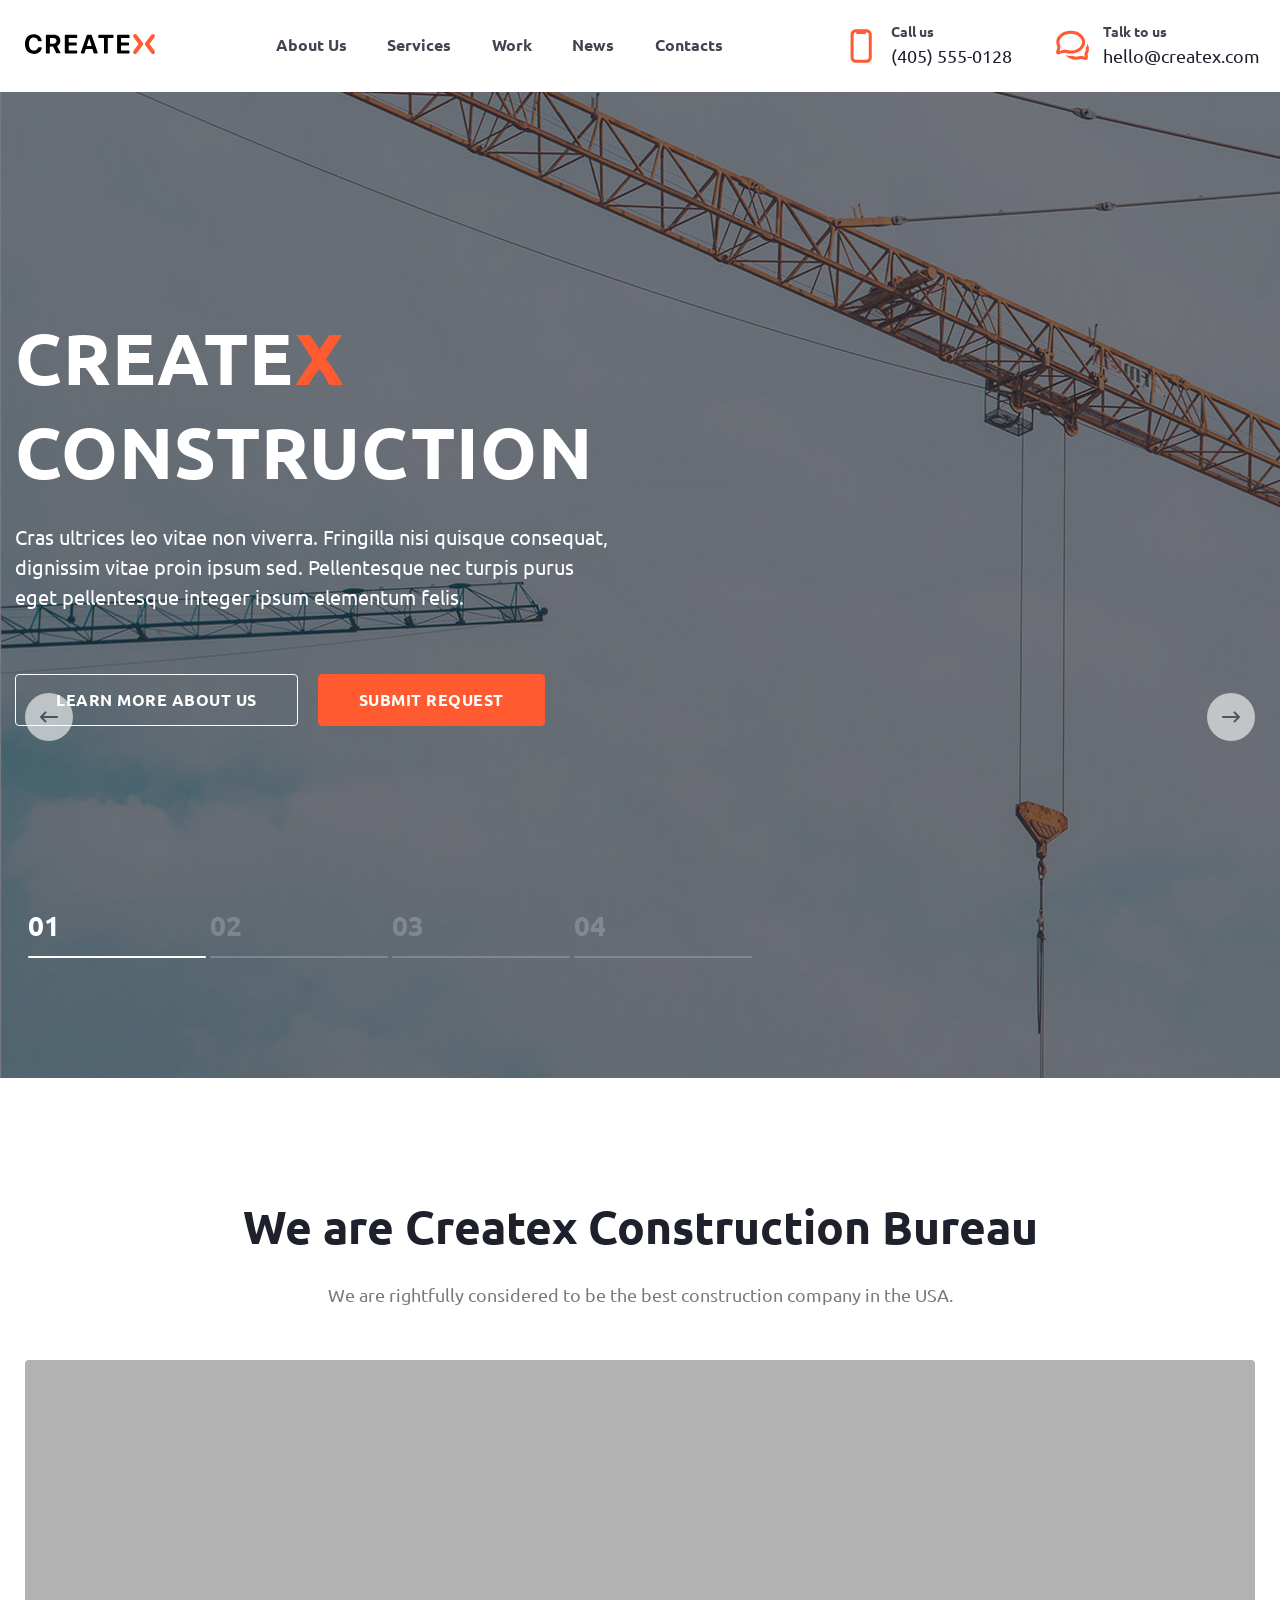
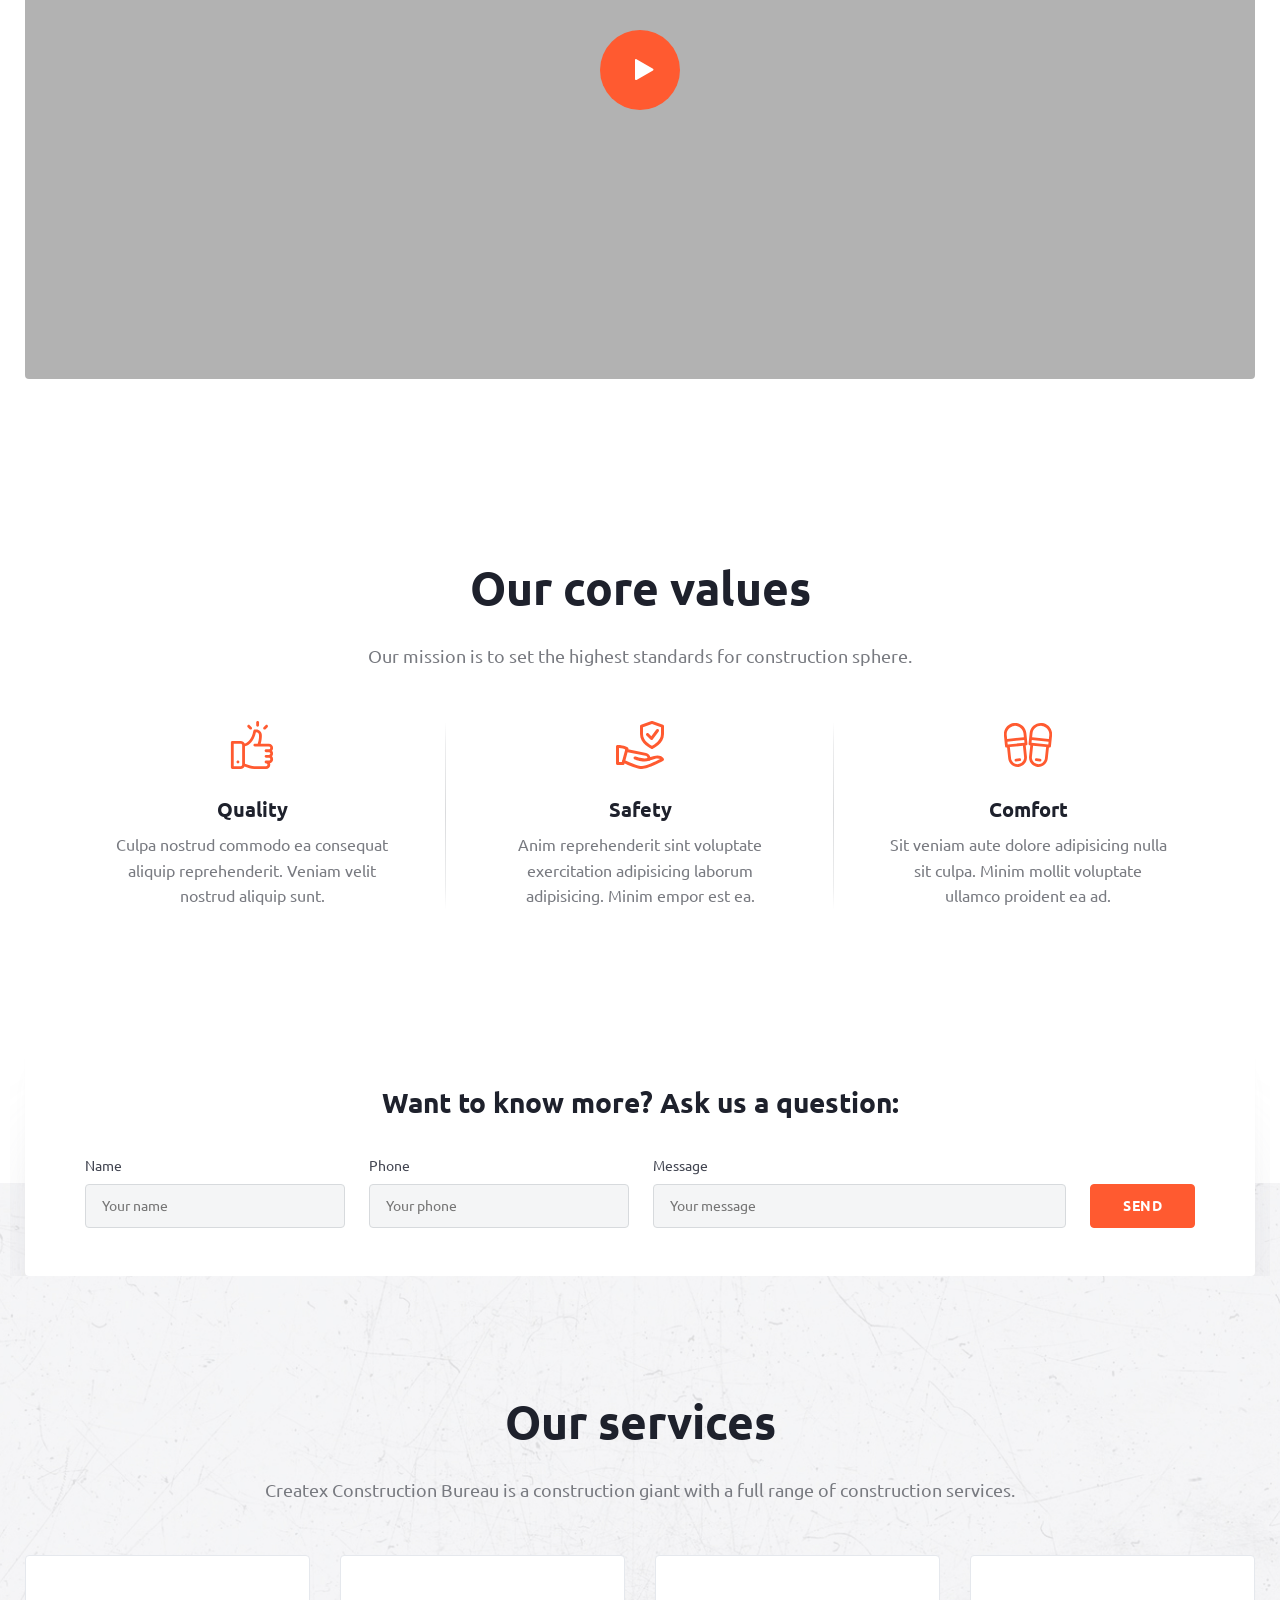
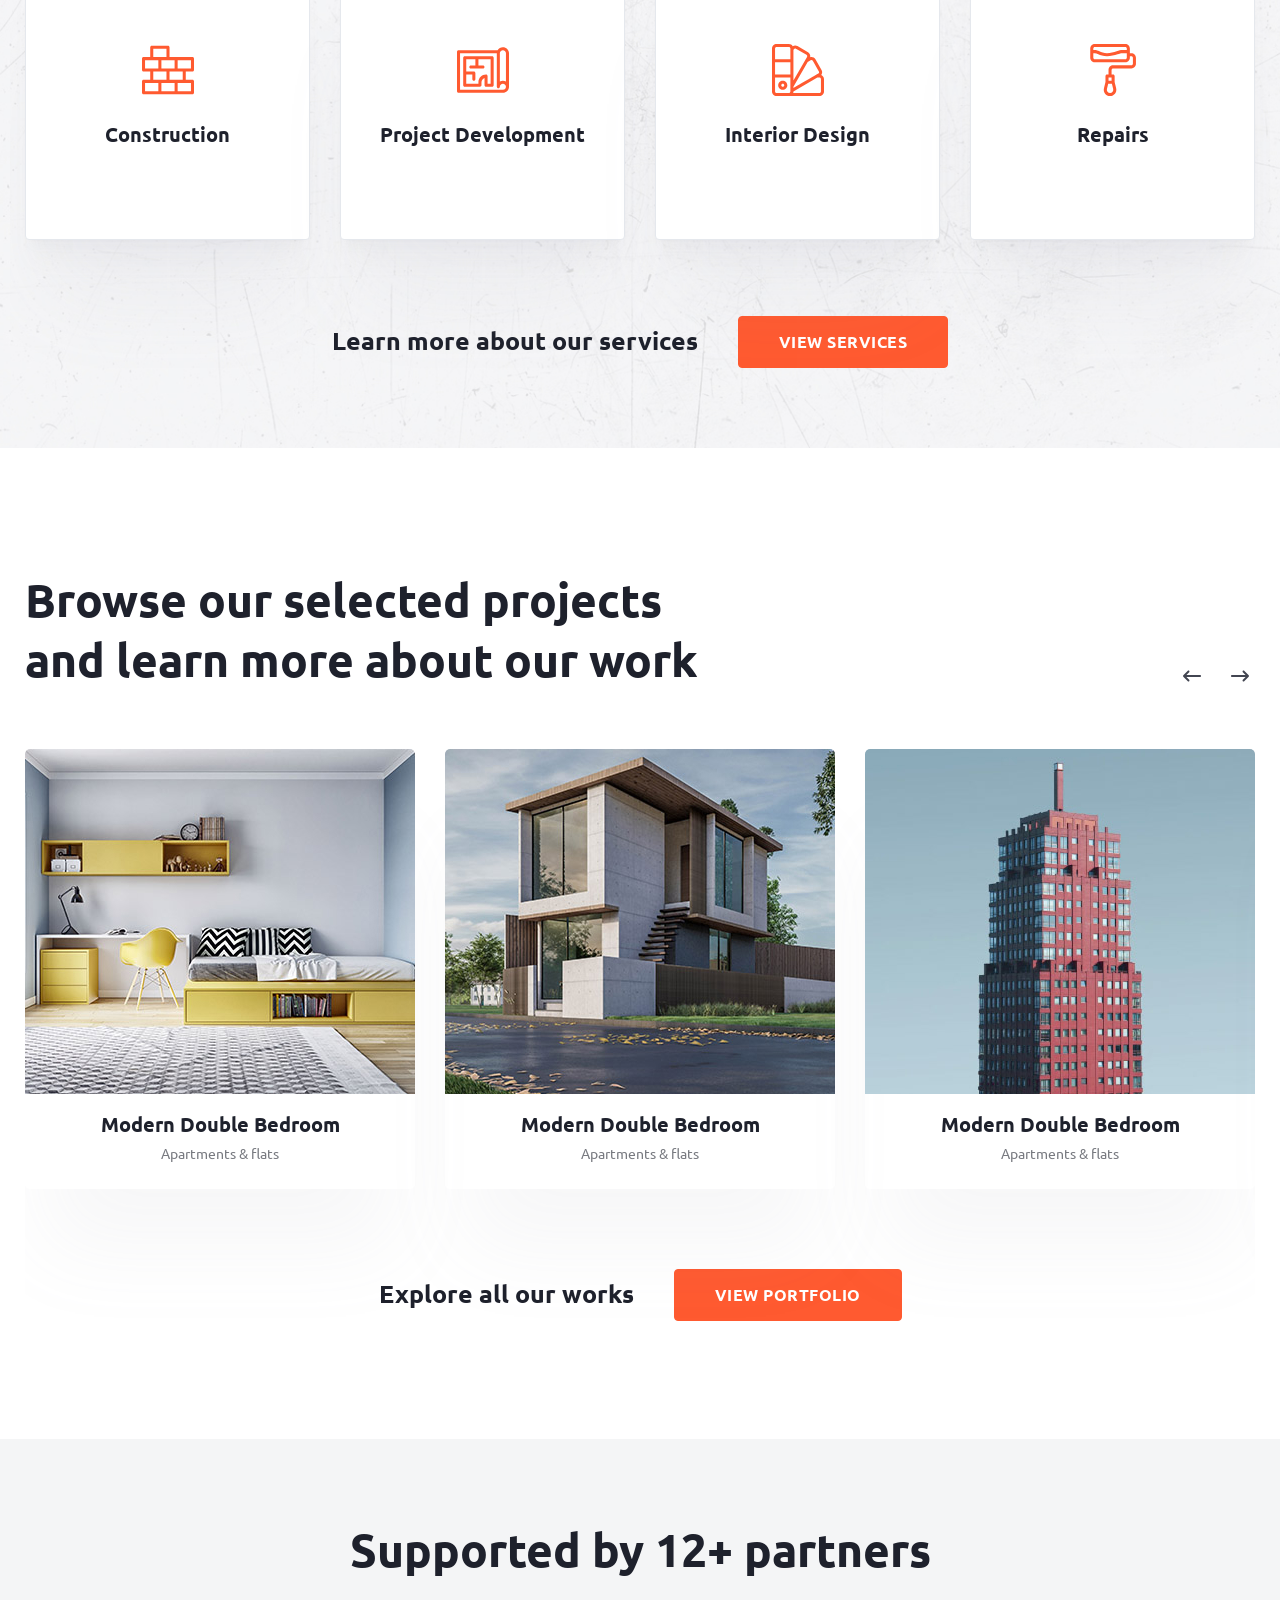
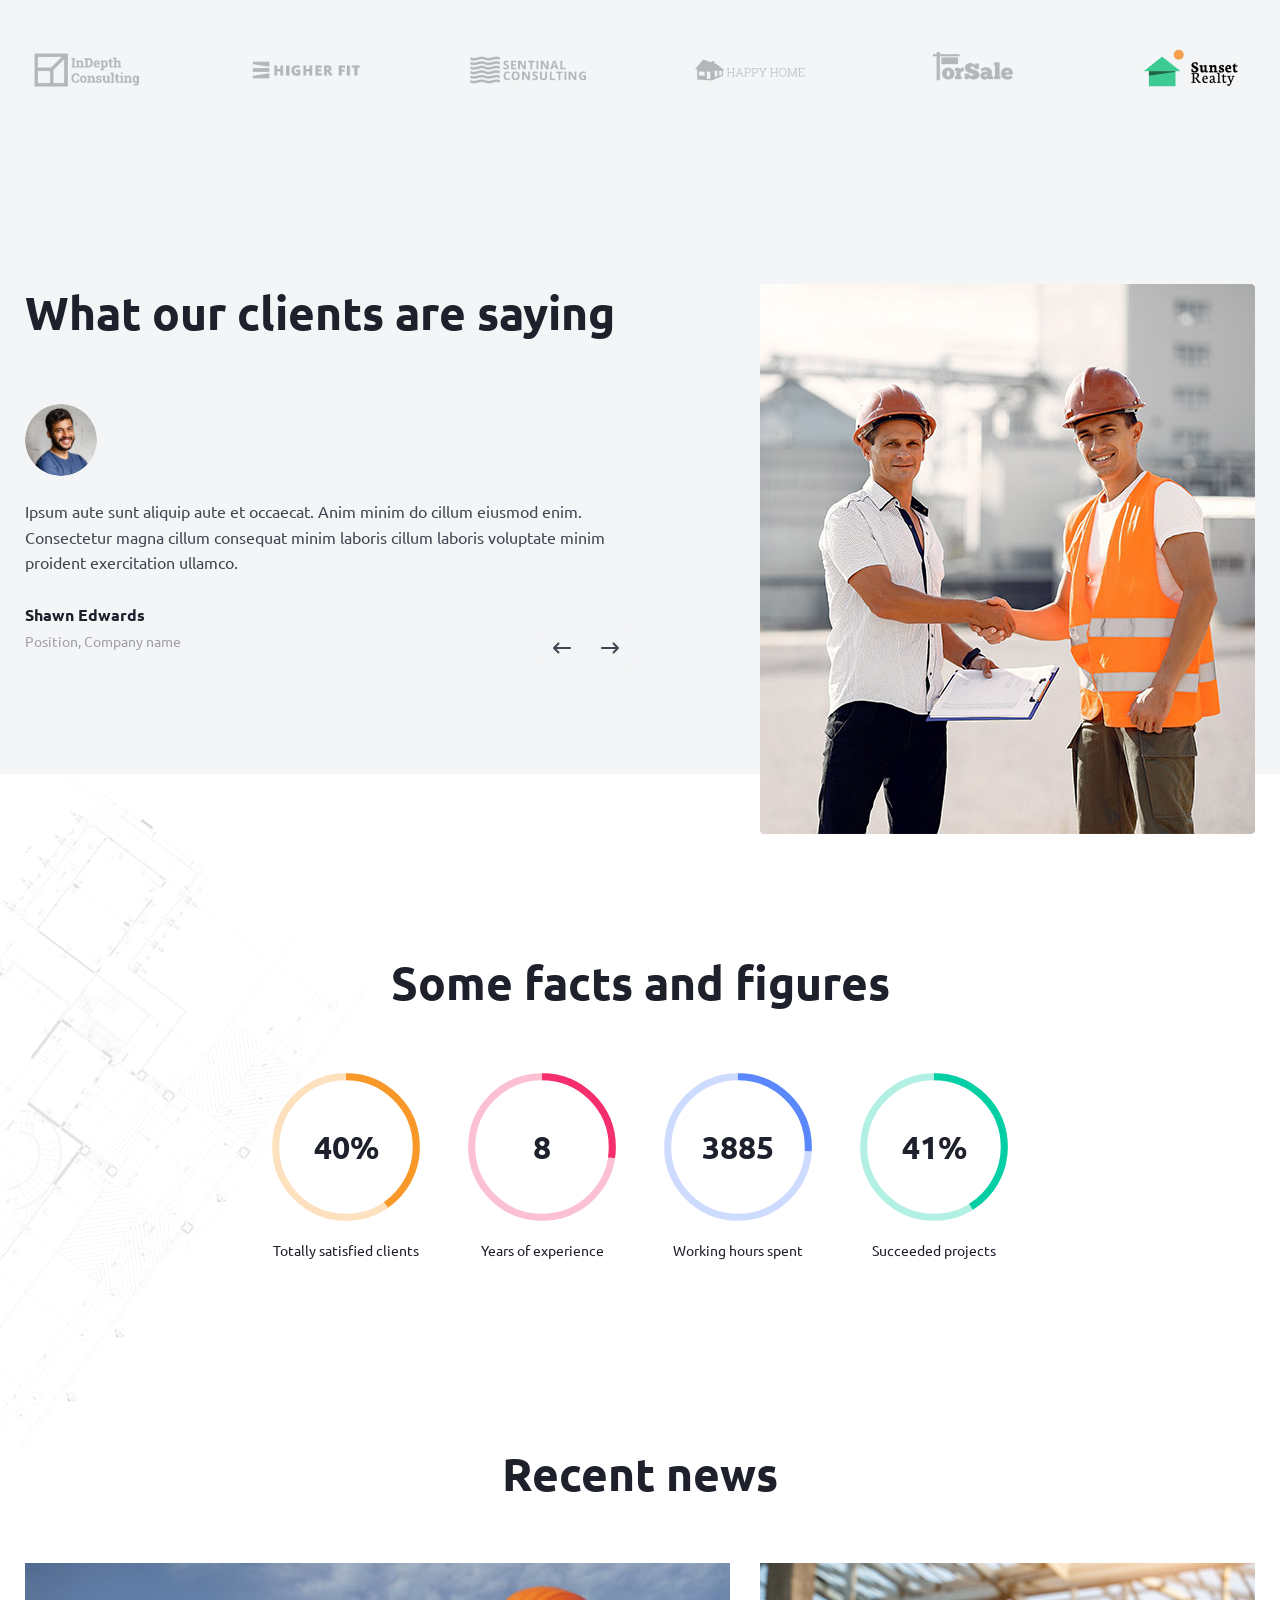
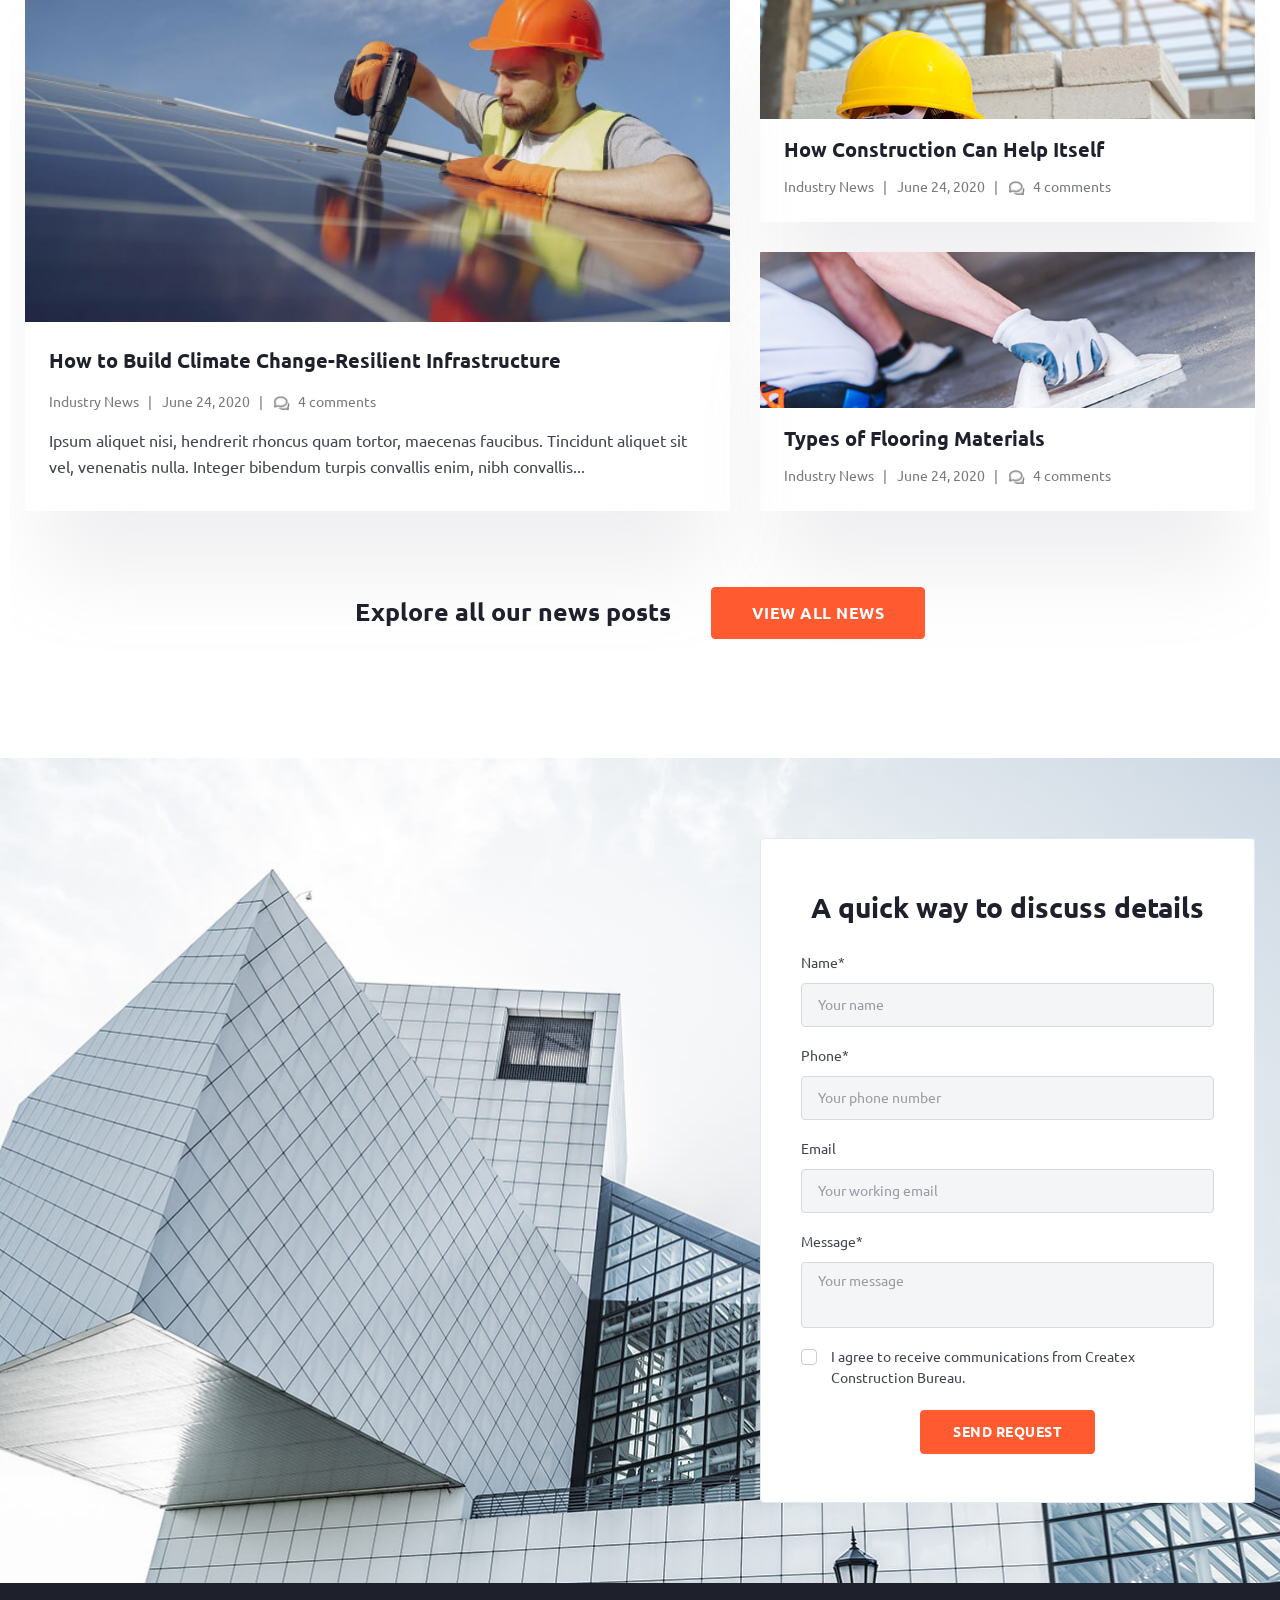
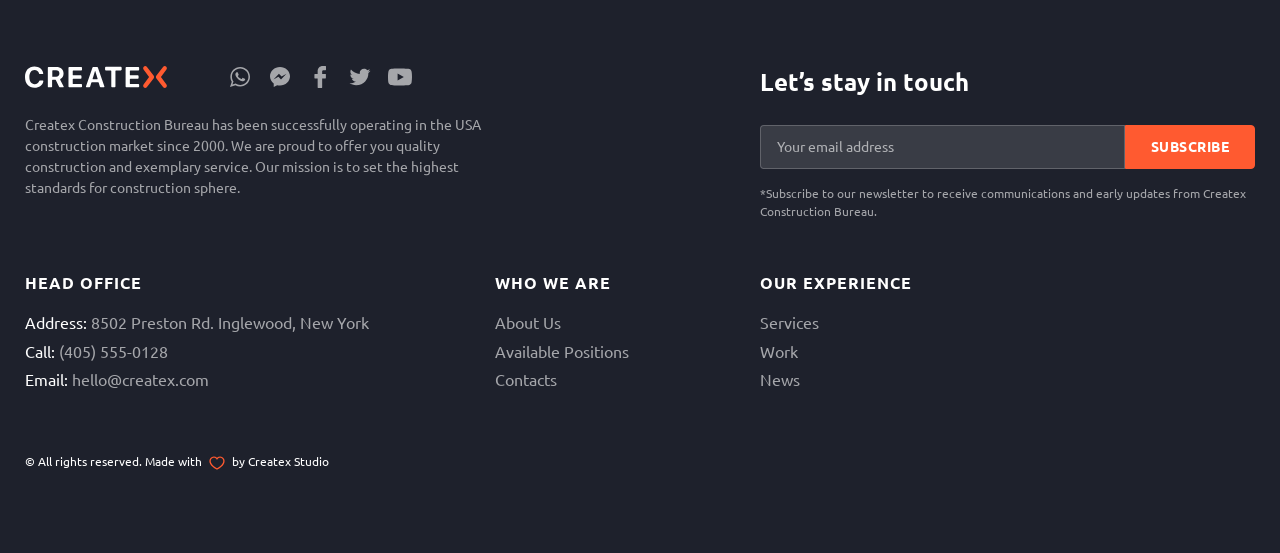
==== index.html @ 85640583 "change index" ====
<!doctype html>
<html lang="en">
  <head>
    <meta charset="UTF-8" />
    <meta name="viewport" content="width=device-width, initial-scale=1.0" />
    <title>Createx</title>
    <link rel="stylesheet" href="./assets/css/reset.css" />
    <link rel="stylesheet" href="./assets/css/swiper-bundle.min.css" />
    <link rel="stylesheet" href="./assets/css/header-footer.css" />
    <link rel="stylesheet" href="./assets/css/main.css" />
    <link rel="stylesheet" href="./assets/css/accordion.css" />
    <link rel="stylesheet" href="./assets/css/graph-modal.css" />
  </head>
  <body>
    <style>
      .mission__item:not(:last-child)::after {
        background-image: url("./assets/image/divider.svg");
      }
      .mission__item:not(:last-child)::after {
        background-image: url("./assets/image/divider.svg");
      }
      .services-section {
        background-image: url("./assets/image/services-bg.jpg");
      }
      .services-item--constract::before {
        background-image: url("./assets/image/service/image.jpg");
      }
      .services-item--project-development::before {
        background-image: url("./assets/image/service/image.jpg");
      }
      .article-meta__item:last-child::before {
        background-image: url("./Chat.png");
      }
      .attach::before {
        background-image: url("./assets/image/Attach.svg");
      }
      .mission__item:not(:last-child)::after {
        background-image: url("./assets/image/divider.svg");
      }
      .courtney-alexander__about--title-braces::before {
        background-image: url("./assets/image/about-us/braces.svg");
      }
      .news-article-meta__item:last-child::before {
        background-image: url("./assets/image/recent/Chat.png");
      }
      .positions-item__city::before {
        background-image: url("./assets/image/Available-positions/Pin.svg");
      }
      .positions-item__time::before {
        background-image: url("./assets/image/Available-positions/Clock.svg");
      }
      .news-sp-article-meta__item:last-child::before {
        background-image: url("./assets/image/recent/Chat.png");
      }
      .news-sp-article-meta__item:nth-child(2)::before {
        background-image: url("./assets/image/news-page/Clock.svg");
      }
      .article__text::before {
        background-image: url("./assets/image/about-us/braces.svg");
      }
      .content-list__item::before {
        background-image: url("./assets/image/our-work-modern-cottage/check.svg");
      }
      .article__text::before {
        background-image: url("./assets/image/about-us/braces.svg");
      }
      .decisions-list__item::before {
        background-image: url("./assets/image/our-work-modern-cottage/check.svg");
      }
      .how-we-do__item:not(:last-child)::after {
        background-image: url("./assets/image/interior-design/line.svg");
      }
      .table_check {
        background-image: url("./assets/image/interior-design/Mark.svg");
      }
      @media (max-width: 1260px) {
        .how-we-do__item:not(:last-child)::after {
          background-image: url("./assets/image/interior-design/line.svg");
        }
      }
    </style>
    <!-- header -->
    <header id="top" class="header header__main header_other">
      <div class="container header_container">
        <a href="index.html" class="logo header-logo">
          <svg width="130" height="22">
            <use xlink:href="./assets/image/sprite.svg#logo"></use>
          </svg>
        </a>
        <nav class="nav">
          <ul class="nav__list">
            <li class="nav__item">
              <a href="about-us.html" class="nav__link">About Us</a>
            </li>
            <li class="nav__item">
              <a href="services.html" class="nav__link">Services</a>
            </li>
            <li class="nav__item">
              <a href="our-work.html" class="nav__link">Work</a>
            </li>
            <li class="nav__item">
              <a href="news.html" class="nav__link">News</a>
            </li>
            <li class="nav__item">
              <a href="contacts.html" class="nav__link">Contacts</a>
            </li>
          </ul>
        </nav>
        <div class="header-contacts">
          <a
            href="tel:4055550128"
            class="header-contacts__link contacts-link contacts-link__call"
          >
            <svg class="header-icon-iphone header-icon--contacts">
              <use xlink:href="./assets/image/sprite.svg#ic-iPhone"></use>
            </svg>
            <div class="header-icon--text">
              <span class="contacts-link__caption">Call us</span>
              <span class="contacts-link__value">(405) 555-0128</span>
            </div>
          </a>
          <a
            href="mailto:hello@createx.com"
            class="header-contacts__link contacts-link contacts-link__mail"
          >
            <svg class="header-icon-mail header-icon--contacts">
              <use xlink:href="./assets/image/sprite.svg#ic-chat"></use>
            </svg>
            <div class="header-icon--text">
              <span class="contacts-link__caption">Talk to us</span>
              <span class="contacts-link__value">hello@createx.com</span>
            </div>
          </a>
        </div>
        <div class="header-contacts--noText">
          <a
            href="tel:4055550128"
            class="header-contacts__link contacts-link contacts-link__call"
          >
            <svg class="header-icon-iphone header-icon--contacts">
              <use xlink:href="./assets/image/sprite.svg#ic-iPhone"></use>
            </svg>
          </a>
          <a
            href="mailto:hello@createx.com"
            class="header-contacts__link contacts-link contacts-link__mail"
          >
            <svg class="header-icon-mail header-icon--contacts">
              <use xlink:href="./assets/image/sprite.svg#ic-chat"></use>
            </svg>
          </a>
        </div>
        <nav class="nav-burger">
          <ul class="nav__list-burger">
            <li class="nav__item-burger">
              <a href="about-us.html" class="nav__link-burger">About Us</a>
            </li>
            <li class="nav__item-burger">
              <a href="services.html" class="nav__link-burger">Services</a>
            </li>
            <li class="nav__item-burger">
              <a href="our-work.html" class="nav__link-burger">Work</a>
            </li>
            <li class="nav__item-burger">
              <a href="news.html" class="nav__link-burger">News</a>
            </li>
            <li class="nav__item-burger">
              <a href="contacts.html" class="nav__link-burger">Contacts</a>
            </li>
          </ul>
        </nav>
        <div class="burger-menu">
          <span></span>
        </div>
      </div>
    </header>
    <!-- hero page -->
    <section class="hero">
      <h1 class="visually-hidden">CREATEX CONSTRUCTION BUREAU</h1>
      <div class="hero-slider">
        <div class="swiper-wrapper">
          <div
            class="swiper-slide"
            style="background-image: url(./assets/image/hero/bg-image.jpg)"
          >
            <div class="container hero__container">
              <div class="hero__content">
                <h1 class="main-title main-title--home">
                  CREATE<span>X</span> CONSTRUCTION
                </h1>
                <p class="main-descr main-descr--home">
                  Cras ultrices leo vitae non viverra. Fringilla nisi quisque
                  consequat, dignissim vitae proin ipsum sed. Pellentesque nec
                  turpis purus eget pellentesque integer ipsum elementum felis.
                </p>
                <div class="hero__btns">
                  <a href="about-us.html"
                    ><button class="button-stroke-large-white">
                      Learn more about us
                    </button></a
                  >
                  <a href="#contacts-form"
                    ><button class="button-fill-large">
                      SUBMIT REQUEST
                    </button></a
                  >
                </div>
              </div>
            </div>
          </div>
          <div
            class="swiper-slide"
            style="background-image: url(./assets/image/hero/bg-image.jpg)"
          >
            <div class="container hero__container">
              <div class="hero__content">
                <h1 class="main-title main-title--home">
                  CREATE<span>X</span> CONSTRUCTION
                </h1>
                <p class="main-descr main-descr--home">
                  Cras ultrices leo vitae non viverra. Fringilla nisi quisque
                  consequat, dignissim vitae proin ipsum sed. Pellentesque nec
                  turpis purus eget pellentesque integer ipsum elementum felis.
                </p>
                <div class="hero__btns">
                  <a href="about-us.html"
                    ><button class="button-stroke-large-white">
                      Learn more about us
                    </button></a
                  >
                  <a href="#contacts-form"
                    ><button class="button-fill-large">
                      SUBMIT REQUEST
                    </button></a
                  >
                </div>
              </div>
            </div>
          </div>
          <div
            class="swiper-slide"
            style="background-image: url(./assets/image/hero/bg-image.jpg)"
          >
            <div class="container hero__container">
              <div class="hero__content">
                <h1 class="main-title main-title--home">
                  CREATE<span>X</span> CONSTRUCTION
                </h1>
                <p class="main-descr main-descr--home">
                  Cras ultrices leo vitae non viverra. Fringilla nisi quisque
                  consequat, dignissim vitae proin ipsum sed. Pellentesque nec
                  turpis purus eget pellentesque integer ipsum elementum felis.
                </p>
                <div class="hero__btns">
                  <a href="about-us.html"
                    ><button class="button-stroke-large-white">
                      Learn more about us
                    </button></a
                  >
                  <a href="#contacts-form"
                    ><button class="button-fill-large">
                      SUBMIT REQUEST
                    </button></a
                  >
                </div>
              </div>
            </div>
          </div>
          <div
            class="swiper-slide"
            style="background-image: url(./assets/image/hero/bg-image.jpg)"
          >
            <div class="container hero__container">
              <div class="hero__content">
                <h1 class="main-title main-title--home">
                  CREATE<span>X</span> CONSTRUCTION
                </h1>
                <p class="main-descr main-descr--home">
                  Cras ultrices leo vitae non viverra. Fringilla nisi quisque
                  consequat, dignissim vitae proin ipsum sed. Pellentesque nec
                  turpis purus eget pellentesque integer ipsum elementum felis.
                </p>
                <div class="hero__btns">
                  <a href="about-us.html"
                    ><button class="button-stroke-large-white">
                      Learn more about us
                    </button></a
                  >
                  <a href="#contacts-form"
                    ><button class="button-fill-large">
                      SUBMIT REQUEST
                    </button></a
                  >
                </div>
              </div>
            </div>
          </div>
        </div>
        <button class="hero-slide-btn__prev hero-slide__button">
          <svg width="24" height="24">
            <use xlink:href="./assets/image/sprite.svg#arrow-left"></use>
          </svg>
        </button>
        <button class="hero-slide-btn__next hero-slide__button">
          <svg width="24" height="24">
            <use xlink:href="./assets/image/sprite.svg#arrow-right"></use>
          </svg>
        </button>
        <div class="swiper-pagination hero-pagination"></div>
      </div>
    </section>
    <!-- about-section -->
    <section class="about-section">
      <div class="container">
        <h2 class="title title--center">We are Createx Construction Bureau</h2>
        <p class="descr">
          We&nbsp;are rightfully considered to&nbsp;be&nbsp;the best
          construction company in&nbsp;the USA.
        </p>
        <div class="video-block">
          <button class="btn video-block__play" aria-label="Play video">
            <svg>
              <use xlink:href="./assets/image/sprite.svg#play_btn"></use>
            </svg>
          </button>
          <video
            class="video-block__content"
            src="./assets/image/film.mp4"
            muted
            loop
            preload="metadata"
          ></video>
        </div>
      </div>
    </section>
    <!-- Our core values -->
    <section class="mission">
      <div class="container">
        <h2 class="title title--center">Our core values</h2>
        <p class="descr">
          Our mission is&nbsp;to&nbsp;set the highest standards for construction
          sphere.
        </p>
        <ul class="list-reset mission__list">
          <li
            class="mission__item"
            style="background-image: url(./assets/image/ic-like.svg)"
          >
            <h3 class="mission__subtitle mission__item--quality">Quality</h3>
            <p class="mission__descr">
              Culpa nostrud commodo ea&nbsp;consequat aliquip reprehenderit.
              Veniam velit nostrud aliquip sunt.
            </p>
          </li>
          <li
            class="mission__item"
            style="background-image: url(./assets/image/ic-hand.svg)"
          >
            <h3 class="mission__subtitle mission__item--safety">Safety</h3>
            <p class="mission__descr">
              Anim reprehenderit sint voluptate exercitation adipisicing laborum
              adipisicing. Minim empor est&nbsp;ea.
            </p>
          </li>
          <li
            class="mission__item"
            style="background-image: url(./assets/image/ic-slippers.svg)"
          >
            <h3 class="mission__subtitle mission__item--comfort">Comfort</h3>
            <p class="mission__descr">
              Sit veniam aute dolore adipisicing nulla sit culpa. Minim mollit
              voluptate ullamco proident ea&nbsp;ad.
            </p>
          </li>
        </ul>
        <form action="#" class="know-form">
          <h2 class="know-form__title">
            Want to&nbsp;know more? Ask&nbsp;us a&nbsp;question:
          </h2>
          <div class="know-form__content">
            <label class="know-form__field form-field">
              <span class="form-field__caption">Name</span>
              <input
                class="form-field__input"
                type="text"
                placeholder="Your name"
              />
            </label>
            <label class="know-form__field form-field">
              <span class="form-field__caption">Phone</span>
              <input
                class="form-field__input"
                type="tel"
                placeholder="Your phone"
              />
            </label>
            <label class="know-form__field form-field form-field__big">
              <span class="form-field__caption">Message</span>
              <input
                class="form-field__input"
                type="text"
                placeholder="Your message"
              />
            </label>
            <button class="button-fill-regular" type="submit">Send</button>
          </div>
        </form>
      </div>
    </section>
    <!-- section-offset -->
    <section class="services-section">
      <div class="container">
        <h2 class="title title--center">Our services</h2>
        <p class="descr">
          Createx Construction Bureau is&nbsp;a&nbsp;construction giant with
          a&nbsp;full range of&nbsp;construction services.
        </p>
        <ul class="services-list list-reset services-section__list">
          <li class="services-list__item">
            <a
              href="services.html"
              class="services-item services-item--constract"
            >
              <div class="services-item__content">
                <svg class="services-item__icon" aria-hidden="true">
                  <use
                    xlink:href="./assets/image/sprite.svg#ic-construction"
                  ></use>
                </svg>
                <h3 class="services-item__title">Construction</h3>
              </div>
            </a>
          </li>
          <li class="services-list__item">
            <a
              href="services.html"
              class="services-item services-item--project-development"
            >
              <div class="services-item__content">
                <svg class="services-item__icon" aria-hidden="true">
                  <use xlink:href="./assets/image/sprite.svg#ic-plan"></use>
                </svg>
                <h3 class="services-item__title">Project Development</h3>
              </div>
            </a>
          </li>
          <li class="services-list__item">
            <a
              href="services.html"
              class="services-item services-item--project-development"
            >
              <div class="services-item__content">
                <svg class="services-item__icon" aria-hidden="true">
                  <use xlink:href="./assets/image/sprite.svg#ic-pantone"></use>
                </svg>
                <h3 class="services-item__title">Interior Design</h3>
              </div>
            </a>
          </li>
          <li class="services-list__item">
            <a
              href="services.html"
              class="services-item services-item--project-development"
            >
              <div class="services-item__content">
                <svg class="services-item__icon" aria-hidden="true">
                  <use xlink:href="./assets/image/sprite.svg#ic-painting"></use>
                </svg>
                <h3 class="services-item__title">Repairs</h3>
              </div>
            </a>
          </li>
        </ul>
        <div class="lern__more lern__more-service">
          <h4 class="lern-more__subtitle">Learn more about our services</h4>
          <a href="#"
            ><button class="button-fill-large">View services</button></a
          >
        </div>
      </div>
    </section>
    <!-- portfolio-section -->
    <section class="main-page__portfolio-section">
      <div class="container">
        <div class="portfolio-container">
          <div class="portfolio-section__top">
            <h2 class="title portfolio-section__title">
              Browse our selected projects and learn more about our work
            </h2>
            <div class="slider-nav portfolio-section__slider-nav">
              <button class="slider-nav_btn portfolio-section__prev slider-btn">
                <svg width="24" height="24">
                  <use xlink:href="./assets/image/sprite.svg#arrow-left"></use>
                </svg>
              </button>
              <button class="slider-nav_btn portfolio-section__next slider-btn">
                <svg width="24" height="24">
                  <use xlink:href="./assets/image/sprite.svg#arrow-right"></use>
                </svg>
              </button>
            </div>
          </div>
          <!-- Slider main container -->
          <div
            id="swiper_id"
            class="swiper portfolio-section__items swoper-no-wsiping"
          >
            <!-- Additional required wrapper -->
            <div class="swiper-wrapper">
              <!-- Slides -->
              <div class="swiper-slide">
                <a class="portfolio-list__item">
                  <div class="portfolio-list__img">
                    <img
                      src="./assets/image/portfolio-projects-images/image-1.jpg"
                      alt=""
                    />
                  </div>
                  <div class="portfolio-list__content">
                    <div class="portfolio-list-content__title">
                      Modern Double Bedroom
                    </div>
                    <div class="portfolio-list-content__descr">
                      Apartments & flats
                    </div>
                  </div>
                  <button
                    class="portfolio-list__button"
                    onclick="
                      document.location = 'our-work__modern_cottage.html'
                    "
                  >
                    View Project
                  </button>
                </a>
              </div>
              <div class="swiper-slide">
                <a class="portfolio-list__item">
                  <div class="portfolio-list__img">
                    <img
                      src="./assets/image/portfolio-projects-images/image-2.jpg"
                      alt=""
                    />
                  </div>
                  <div class="portfolio-list__content">
                    <div class="portfolio-list-content__title">
                      Modern Double Bedroom
                    </div>
                    <div class="portfolio-list-content__descr">
                      Apartments & flats
                    </div>
                  </div>
                  <button
                    class="portfolio-list__button"
                    onclick="
                      document.location = 'our-work__modern_cottage.html'
                    "
                  >
                    View Project
                  </button>
                </a>
              </div>
              <div class="swiper-slide">
                <a class="portfolio-list__item">
                  <div class="portfolio-list__img">
                    <img
                      src="./assets/image/portfolio-projects-images/image-3.jpg"
                      alt=""
                    />
                  </div>
                  <div class="portfolio-list__content">
                    <div class="portfolio-list-content__title">
                      Modern Double Bedroom
                    </div>
                    <div class="portfolio-list-content__descr">
                      Apartments & flats
                    </div>
                  </div>
                  <button
                    class="portfolio-list__button"
                    onclick="
                      document.location = 'our-work__modern_cottage.html'
                    "
                  >
                    View Project
                  </button>
                </a>
              </div>
              <div class="swiper-slide">
                <a class="portfolio-list__item">
                  <div class="portfolio-list__img">
                    <img
                      src="./assets/image/portfolio-projects-images/image-4.jpg"
                      alt=""
                    />
                  </div>
                  <div class="portfolio-list__content">
                    <div class="portfolio-list-content__title">
                      Modern Double Bedroom
                    </div>
                    <div class="portfolio-list-content__descr">
                      Apartments & flats
                    </div>
                  </div>
                  <button
                    class="portfolio-list__button"
                    onclick="
                      document.location = 'our-work__modern_cottage.html'
                    "
                  >
                    View Project
                  </button>
                </a>
              </div>
            </div>
            <div class="lern__more lern__more-portfolio">
              <h4 class="lern-more__subtitle">Explore all our works</h4>
              <a href="#"
                ><button class="button-fill-large">View portfolio</button></a
              >
            </div>
          </div>
        </div>
      </div>
    </section>
    <!-- testimonials -->
    <section class="testimonials">
      <div class="container container--testimonials">
        <div class="parnters-container">
          <h2 class="title title--center title_noDescr">
            Supported by&nbsp;12+&nbsp;partners
          </h2>
          <ul class="list-reset parnters__list">
            <li class="partners__item">
              <a href="#" class="partners__link">
                <img
                  src="./assets/image/partners/client-logo_1.png"
                  alt="Logo 1"
                  class="partners__logo"
                />
              </a>
            </li>
            <li class="partners__item">
              <a href="#" class="partners__link">
                <img
                  src="./assets/image/partners/client-logo_2.png"
                  alt="Logo 2"
                  class="partners__logo"
                />
              </a>
            </li>
            <li class="partners__item">
              <a href="#" class="partners__link">
                <img
                  src="./assets/image/partners/client-logo_3.png"
                  alt="Logo 3"
                  class="partners__logo"
                />
              </a>
            </li>
            <li class="partners__item">
              <a href="#" class="partners__link">
                <img
                  src="./assets/image/partners/client-logo_4.png"
                  alt="Logo 4"
                  class="partners__logo"
                />
              </a>
            </li>
            <li class="partners__item">
              <a href="#" class="partners__link">
                <img
                  src="./assets/image/partners/client-logo_5.png"
                  alt="Logo 5"
                  class="partners__logo"
                />
              </a>
            </li>
            <li class="partners__item">
              <a href="#" class="partners__link">
                <img
                  src="./assets/image/partners/client-logo_6.png"
                  alt="Logo 6"
                  class="partners__logo"
                />
              </a>
            </li>
          </ul>
        </div>
        <div class="testimonials__container">
          <div class="testimonials__content">
            <h2 class="title testimonials__title">
              What our clients are saying
            </h2>
            <div
              id="swiper_id2"
              class="swiper testimonials__items swoper-no-wsiping"
            >
              <!-- Additional required wrapper -->
              <div class="swiper-wrapper">
                <!-- Slides -->
                <div class="swiper-slide">
                  <div class="testimonials-item">
                    <div class="testimonials-item__image">
                      <img
                        src="./assets/image/partners/profile-author.png"
                        alt="Human 1"
                      />
                    </div>
                    <p class="testimonials-item__descr">
                      Ipsum aute sunt aliquip aute et&nbsp;occaecat. Anim minim
                      do&nbsp;cillum eiusmod enim. Consectetur magna cillum
                      consequat minim laboris cillum laboris voluptate minim
                      proident exercitation ullamco.
                    </p>
                    <span class="testimonials-item__autor">Shawn Edwards</span>
                    <span class="testimonials-item__autor-post"
                      >Position, Company name</span
                    >
                  </div>
                </div>
                <div class="swiper-slide">
                  <div class="testimonials-item">
                    <div class="testimonials-item__image">
                      <img
                        src="./assets/image/partners/profile-author.png"
                        alt="Human 1"
                      />
                    </div>
                    <p class="testimonials-item__descr">
                      Ipsum aute sunt aliquip aute et&nbsp;occaecat. Anim minim
                      do&nbsp;cillum eiusmod enim. Consectetur magna cillum
                      consequat minim laboris cillum laboris voluptate minim
                      proident exercitation ullamco.
                    </p>
                    <span class="testimonials-item__autor">Shawn Edwards</span>
                    <span class="testimonials-item__autor-post"
                      >Position, Company name</span
                    >
                  </div>
                </div>
              </div>
              <div class="slider-nav2 testimonials-section__slider-nav">
                <button
                  class="slider-nav_btn testimonials-btn__prev slider-btn"
                >
                  <svg>
                    <use
                      xlink:href="./assets/image/sprite.svg#arrow-left"
                    ></use>
                  </svg>
                </button>
                <button
                  class="slider-nav_btn testimonials-btn__next slider-btn"
                >
                  <svg>
                    <use
                      xlink:href="./assets/image/sprite.svg#arrow-right"
                    ></use>
                  </svg>
                </button>
              </div>
            </div>
          </div>
          <div class="testimonials__image">
            <img src="./assets/image/partners/testimonials-image.jpg" alt="" />
          </div>
        </div>
      </div>
    </section>
    <!-- facts -->
    <section
      class="facts"
      style="background-image: url(/./assets/image/partners/bg-image.png)"
    >
      <div class="container">
        <h2 class="title title--center title_noDescr">
          Some facts and figures
        </h2>
        <ul class="list-reset facts__list">
          <li class="facts__item">
            <div class="facts-element">
              <div
                class="facts-element__cercle facts-element__cercle-1"
                data-percentage="true"
                data-full="100"
                data-value="98"
              >
                <svg
                  class="circle-anim"
                  viewBox="-10 -10 320 320"
                  style="transform: rotate(-90deg)"
                >
                  <circle
                    class="progress-gb"
                    r="150"
                    cx="150"
                    cy="150"
                    fill="none"
                    stroke="#F89828"
                    stroke-width="15"
                  ></circle>
                  <circle
                    class="progress_1"
                    r="150"
                    cx="150"
                    cy="150"
                    fill="none"
                    stroke="#F89828"
                    stroke-width="15"
                  ></circle>
                </svg>
                <div class="facts-element__value">
                  <span class="value_persent_1 facts-value__span"></span>%
                </div>
              </div>
              <span class="facts-element__text">Totally satisfied clients</span>
            </div>
          </li>
          <li class="facts__item">
            <div class="facts-element">
              <div
                class="facts-element__cercle facts-element__cercle-2"
                data-full="30"
                data-value="20"
              >
                <svg
                  class="circle-anim"
                  viewBox="-10 -10 320 320"
                  style="transform: rotate(-90deg)"
                >
                  <circle
                    class="progress-gb"
                    r="150"
                    cx="150"
                    cy="150"
                    fill="none"
                    stroke="#F52F6E"
                    stroke-width="15"
                  ></circle>
                  <circle
                    class="progress_2"
                    r="150"
                    cx="150"
                    cy="150"
                    fill="none"
                    stroke="#F52F6E"
                    stroke-width="15"
                  ></circle>
                </svg>
                <div class="facts-element__value">
                  <span class="value_persent_2 facts-value__span"></span>
                </div>
              </div>
              <span class="facts-element__text">Years of experience</span>
            </div>
          </li>
          <li class="facts__item">
            <div class="facts-element">
              <div
                class="facts-element__cercle facts-element__cercle-3"
                data-full="15000"
                data-value="9452"
              >
                <svg
                  class="circle-anim"
                  viewBox="-10 -10 320 320"
                  style="transform: rotate(-90deg)"
                >
                  <circle
                    class="progress-gb"
                    r="150"
                    cx="150"
                    cy="150"
                    fill="none"
                    stroke="#5A87FC"
                    stroke-width="15"
                  ></circle>
                  <circle
                    class="progress_3"
                    r="150"
                    cx="150"
                    cy="150"
                    fill="none"
                    stroke="#5A87FC"
                    stroke-width="15"
                  ></circle>
                </svg>
                <div class="facts-element__value">
                  <span class="value_persent_3 facts-value__span"></span>
                </div>
              </div>
              <span class="facts-element__text">Working hours spent</span>
            </div>
          </li>
          <li class="facts__item">
            <div class="facts-element">
              <div
                class="facts-element__cercle facts-element__cercle-4"
                data-percentage="true"
                data-full="100"
                data-value="100"
              >
                <svg
                  class="circle-anim"
                  viewBox="-10 -10 320 320"
                  style="transform: rotate(-90deg)"
                >
                  <circle
                    class="progress-gb"
                    r="150"
                    cx="150"
                    cy="150"
                    fill="none"
                    stroke="#03CEA4"
                    stroke-width="15"
                  ></circle>
                  <circle
                    class="progress_4"
                    r="150"
                    cx="150"
                    cy="150"
                    fill="none"
                    stroke="#03CEA4"
                    stroke-width="15"
                  ></circle>
                </svg>
                <div class="facts-element__value">
                  <span class="value_persent_4 facts-value__span"></span>%
                </div>
              </div>
              <span class="facts-element__text">Succeeded projects</span>
            </div>
          </li>
        </ul>
      </div>
    </section>
    <!-- recent-news -->
    <section class="recent-news">
      <div class="container recent-news--container">
        <h1 class="title title_noDescr title--center">Recent news</h1>
        <div class="recent-news__list">
          <article class="recent-news__item--big recent-news__item">
            <div class="recent-news__img--big">
              <img class="recent-news--img" src="image-1.jpg" alt="article 1" />
            </div>
            <div class="recent-news-article__text">
              <h2>
                <a href="#" class="recent-news-article__title">
                  How to Build Climate Change-Resilient Infrastructure
                </a>
              </h2>
              <div
                class="recent-news-article__meta article-meta article-meta--big"
              >
                <a href="#" class="article-meta__item">Industry News</a>
                <time class="article-meta__item" datetime="2021-06-24 19:00"
                  >June 24, 2020</time
                >
                <span class="article-meta__item article-meta__item--comments"
                  >4 comments</span
                >
              </div>
              <p class="recent-news-article__descr">
                Ipsum aliquet nisi, hendrerit rhoncus quam tortor, maecenas
                faucibus. Tincidunt aliquet sit vel, venenatis nulla. Integer
                bibendum turpis convallis enim, nibh convallis...
              </p>
            </div>
          </article>
          <article class="recent-news__item--small recent-news__item">
            <div class="recent-news__img--small">
              <img class="recent-news--img" src="image-2.jpg" alt="article 2" />
            </div>
            <div class="recent-news-article__text">
              <h2>
                <a href="#" class="recent-news-article__title">
                  How Construction Can Help Itself
                </a>
              </h2>
              <div
                class="recent-news-article__meta article-meta article-meta--small"
              >
                <a href="#" class="article-meta__item">Industry News</a>
                <time class="article-meta__item" datetime="2021-06-24 19:00"
                  >June 24, 2020</time
                >
                <span class="article-meta__item article-meta__item--comments"
                  >4 comments</span
                >
              </div>
              <p
                class="recent-news-article__descr recent-news-article__descr--small"
              >
                Ipsum aliquet nisi, hendrerit rhoncus quam tortor, maecenas
                faucibus. Tincidunt aliquet sit vel, venenatis nulla. Integer
                bibendum turpis convallis enim, nibh convallis...
              </p>
            </div>
          </article>
          <article class="recent-news__item--small recent-news__item">
            <div class="recent-news__img--small">
              <img class="recent-news--img" src="image-3.jpg" alt="article 3" />
            </div>
            <div class="recent-news-article__text">
              <h2 class="recent-news-article__title">
                <a href="#" class="recent-news-article__title"
                  >Types of Flooring Materials</a
                >
              </h2>
              <div
                class="recent-news-article__meta article-meta article-meta--small"
              >
                <a href="#" class="article-meta__item">Industry News</a>
                <time class="article-meta__item" datetime="2021-06-24 19:00"
                  >June 24, 2020</time
                >
                <span class="article-meta__item article-meta__item--comments"
                  >4 comments</span
                >
              </div>
              <p
                class="recent-news-article__descr recent-news-article__descr--small"
              >
                Ipsum aliquet nisi, hendrerit rhoncus quam tortor, maecenas
                faucibus. Tincidunt aliquet sit vel, venenatis nulla. Integer
                bibendum turpis convallis enim, nibh convallis...
              </p>
            </div>
          </article>
        </div>
        <div class="recent-news__lern-more lern__more">
          <h4 class="lern-more__subtitle">Explore all our news posts</h4>
          <a href="#"
            ><button class="button-fill-large">View all news</button></a
          >
        </div>
      </div>
    </section>
    <!--contacts-section  -->
    <section
      id="contacts-form"
      class="contacts-section"
      style="background-image: url(./assets/image/contacts/image.jpg)"
    >
      <h2 class="visually-hidden">Contacts</h2>
      <div class="container contacts-section__container">
        <form class="contacts-section__form">
          <h3 class="contacts-form__title">
            A&nbsp;quick way to&nbsp;discuss details
          </h3>
          <label class="from-field contacts-form__field">
            <span class="contacts-form__text">Name*</span>
            <input
              type="text"
              name="name"
              placeholder="Your name"
              class="form-field__unput"
            />
          </label>
          <label class="from-field contacts-form__field">
            <span class="contacts-form__text">Phone*</span>
            <input
              type="tel"
              name="phone"
              placeholder="Your phone number"
              class="form-field__unput"
            />
          </label>
          <label class="from-field contacts-form__field">
            <span class="contacts-form__text">Email</span>
            <input
              type="email"
              name="email"
              placeholder="Your working email"
              class="form-field__unput"
            />
          </label>
          <label class="from-field contacts-form__field">
            <span class="contacts-form__text">Message*</span>
            <textarea
              name="message"
              placeholder="Your message"
              class="form-field__unput form-field__unput--big"
            ></textarea>
          </label>
          <label class="custom-checkbox">
            <div class="custom-checkbox__item">
              <input type="checkbox" class="custom-checkbox__input" />
              <span class="custom-checkbox__text"
                >I&nbsp;agree to&nbsp;receive communications from Createx
                Construction Bureau.</span
              >
            </div>
            <a class="contacts-form__btn" href="#"
              ><button class="button-fill-regular" type="submit">
                send request
              </button></a
            >
          </label>
          <!-- <button class="contacts-form__btn btn btn--fill" type="submit">send request</button> -->
          <!-- <a class="contacts-form__btn" href="#"
            ><button class="button-fill-regular" type="submit">
              send request
            </button></a
          > -->
        </form>
      </div>
    </section>
    <!-- footer -->
    <footer>
      <div class="container footer__container">
        <div class="footer__left">
          <a href="index.html" class="logo footer__logo">
            <!-- <img src="./assets/image/Navbar/logo.svg" alt="Createx logo"> -->
            <svg width="142" height="24">
              <use xlink:href="./assets/image/sprite.svg#logo-footer"></use>
            </svg>
          </a>
          <ul class="social">
            <li class="social__item">
              <a
                href="#"
                target="_blank"
                class="social__link"
                aria-label="WhatsApp"
              >
                <svg>
                  <use xlink:href="./assets/image/sprite.svg#whatsapp"></use>
                </svg>
              </a>
            </li>
            <li class="social__item">
              <a
                href="#"
                target="_blank"
                class="social__link"
                aria-label="Messanger"
              >
                <svg>
                  <use xlink:href="./assets/image/sprite.svg#messanger"></use>
                </svg>
              </a>
            </li>
            <li class="social__item">
              <a
                href="#"
                target="_blank"
                class="social__link"
                aria-label="Facebook"
              >
                <svg>
                  <use xlink:href="./assets/image/sprite.svg#facebook"></use>
                </svg>
              </a>
            </li>
            <li class="social__item">
              <a
                href="#"
                target="_blank"
                class="social__link"
                aria-label="Twitter"
              >
                <svg>
                  <use xlink:href="./assets/image/sprite.svg#twitter"></use>
                </svg>
              </a>
            </li>
            <li class="social__item">
              <a
                href="#"
                target="_blank"
                class="social__link"
                aria-label="Youtube"
              >
                <svg>
                  <use xlink:href="./assets/image/sprite.svg#youtube"></use>
                </svg>
              </a>
            </li>
          </ul>
          <p class="footer__descr">
            Createx Construction Bureau has been successfully operating
            in&nbsp;the USA construction market since 2000. We&nbsp;are proud
            to&nbsp;offer you quality construction and exemplary service. Our
            mission is&nbsp;to&nbsp;set the highest standards for construction
            sphere.
          </p>
        </div>
        <form action="#" class="footer-form">
          <h3 class="footer-form__subtitle">Let&rsquo;s stay in&nbsp;touch</h3>
          <div class="footer-form__items">
            <label class="contacts-form__field footer-form__field">
              <input
                type="email"
                name="email"
                placeholder="Your email address"
                class="footer-field__input"
              />
            </label>
            <a href="#"
              ><button class="footer-form__btn button-fill-regular">
                subscribe
              </button></a
            >
          </div>
          <p class="footer-form__descr">
            *Subscribe to&nbsp;our newsletter to&nbsp;receive communications and
            early updates from Createx Construction Bureau.
          </p>
        </form>
        <address class="footer-address">
          <h3 class="footer-address__title footer__title">HEAD OFFICE</h3>
          <span class="footer-address__item">
            <span class="footer-address__name"> Address: </span>
            8502 Preston Rd. Inglewood, New York
          </span>
          <span class="footer-address__item">
            <span class="footer-address__name"> Call: </span>
            <a href="tel:4055550128">(405) 555-0128</a>
          </span>
          <span class="footer-address__item">
            <span class="footer-address__name"> Email: </span>
            <a href="mailto:hello@createx.com">hello@createx.com</a>
          </span>
        </address>
        <nav class="footer-nav footer-nav--1" title="secondary navigation">
          <div class="footer-nav__col">
            <h3 class="footer-nav__title footer__title">WHO WE ARE</h3>
            <ul class="footer-nav__list">
              <li class="footer-nav__item">
                <a href="about-us.html" class="footer-nav__link">About Us</a>
              </li>
              <li class="footer-nav__item">
                <a href="available-positions.html" class="footer-nav__link">Available Positions</a>
              </li>
              <li class="footer-nav__item">
                <a href="contacts.html" class="footer-nav__link">Contacts</a>
              </li>
            </ul>
          </div>
        </nav>
        <nav class="footer-nav footer-nav--2" title="secondary navigation">
          <div class="footer-nav__col">
            <h3 class="footer-nav__title footer__title">OUR EXPERIENCE</h3>
            <ul class="footer-nav__list">
              <li class="footer-nav__item">
                <a href="services.html" class="footer-nav__link">Services</a>
              </li>
              <li class="footer-nav__item">
                <a href="our-work.html" class="footer-nav__link">Work</a>
              </li>
              <li class="footer-nav__item">
                <a href="news.html" class="footer-nav__link">News</a>
              </li>
            </ul>
          </div>
        </nav>
        <small class="footer__copyright"
          >&copy;&nbsp;All rights reserved. Made with
          <svg>
            <use xlink:href="./assets/image/sprite.svg#heart"></use>
          </svg>
          by Createx Studio</small
        >
        <div class="btn__goToTop">
          <p>GO TO TOP</p>
          <a href="#top" data-scroll class="to-top">
            <button class="button-fill-goToTop">
              <svg width="24" height="24">
                <use xlink:href="./assets/image/sprite.svg#ic-up-chevron"></use>
              </svg>
            </button>
          </a>
        </div>
      </div>
    </footer>
    <script src="./assets/js/jquery 3.7.1.js"></script>
    <script src="./assets/js/swiper-bundle.min.js"></script>
    <script src="./assets/js/accordions.js"></script>
    <script src="./assets/js/graph-modal.js"></script>
    <script src="./assets/js/modals.js"></script>
    <script src="./assets/js/portfolio-our-work.js"></script>
    <script src="./assets/js/slider_thumbs.js"></script>
    <script src="./assets/js/slider.js"></script>
    <script src="./assets/js/script.js"></script>
    <script src="./assets/js/video.js"></script>
    <script src="./assets/js/to-top.js"></script>
  </body>
</html>
---- assets/css/header-footer.css ----
@font-face {
  font-family: "Lato";
  src:
    url("../fonts/LatoBlack.woff2") format("wff2"),
    url("../fonts/Lato-Black.woff") format("woff");
  font-weight: normal;
  font-style: normal;
  font-display: swap;
}
@font-face {
  font-family: "Lato";
  src:
    url("../fonts/LatoBold.woff2") format("wff2"),
    b url("../fonts/Lato-Bold.woff") format("woff");
  font-weight: bold;
  font-style: normal;
  font-display: swap;
}
@font-face {
  font-family: "Ubuntu";
  src:
    url("../fonts/UbuntuRegular.woff2") format("wff2"),
    url("../fonts/Ubuntu-Regular.woff") format("woff");
  font-weight: normal;
  font-style: normal;
  font-display: swap;
}
@font-face {
  font-family: "Ubuntu";
  src:
    url("../fonts/UbuntuBold.woff2") format("wff2"),
    url("../fonts/Ubuntu-Bold.woff") format("woff");
  font-weight: bold;
  font-style: normal;
  font-display: swap;
}
html {
  scroll-behavior: smooth;
}
:root {
  --font-lato: "Lato", sans-serif;
  --font-ubuntu: "Ubuntu", sans-serif;
  --color-gray: #424551;
  --color-light: #fff;
  /* --color-main:#FF5A30; */
  --color-primary: #ff5a30;
  --color-focus: #ff3300;
  --color-storm: #787a80;
  --color-ebony: #1e212c;
  --color-light-gray: #9fa0a3;
  --color-gray-block: #f4f5f6;
  --color-no-active-link: #9a9ca5;
  --grid-gap: 30px;
  --header-height: clamp(
    50px,
    50px + (92 - 50) * ((100vw - 768px) / (1080 - 768)),
    92px
  );
}
.visually-hidden {
  position: absolute;
  width: 1px;
  height: 1px;
  margin: -1px;
  padding: 0;
  overflow: hidden;
  border: 0;
  clip: rect(0 0 0 0);
}
svg {
  cursor: pointer;
}
.container {
  max-width: 1260px;
  margin: 0 auto;
  position: relative;
  overflow: clip;
  padding-inline: clamp(
    5px,
    5px + (15 - 5) * ((100vw - 320px) / (1024 - 320)),
    15px
  );
}
.container--visible {
  overflow-y: visible;
}
* {
  font-size: clamp(
    14px,
    14px + (16 - 14) * ((100vw - 320px) / (1024 - 320)),
    16px
  );
}

/* --------------------------------------burger-menu */
.nav-burger {
  display: none;
}
.burger-menu {
  display: none;
  position: relative;
  z-index: 1000;
  align-items: center;
  justify-content: right;
  width: 30px;
  height: 18px;
}
.burger-menu span {
  height: 2px;
  width: 80%;
  transform: scale(1);
  opacity: 1;
  background-color: var(--color-primary);
  border-radius: 50%;
  transition: all 0.3s ease-in-out;
}
.burger-menu::before,
.burger-menu::after {
  content: "";
  position: absolute;
  height: 2px;
  width: 100%;
  border-radius: 50%;
  background-color: var(--color-primary);
  transition: all 0.3s ease-in-out;
}
.burger-menu::before {
  top: 0;
}
.burger-menu::after {
  bottom: 0;
}

.burger-menu.__active::before {
  top: 50%;
  transform: rotate(-45deg) translate(0, -50%);
  transition: all 0.3s ease-in-out;
}
.burger-menu.__active span {
  opacity: 0;
  transition: all 0.1s ease-in-out;
}
.burger-menu.__active::after {
  bottom: 50%;
  transform: rotate(45deg) translate(0, 50%);
  transition: all 0.3s ease-in-out;
}
.nav__list-burger.open {
  display: flex;
}
.logo-burger {
  fill: white;
}
.nav__list-burger {
  display: none;
  flex-direction: column;
  position: fixed;
  row-gap: 30px;
  height: 100%;
  width: 100%;
  top: 0;
  bottom: 0;
  left: 0;
  right: 0;
  z-index: 99;
  overflow-y: auto;
  padding: 50px 40px;
  background-color: var(--color-ebony);
  animation: burgerAnimation 0.4s;
}
.nav__item-burger {
  font-family: var(--font-ubuntu);
  font-weight: 700;
  line-height: 160%;
  text-align: start;
}
.nav__item-burger:not(:last-child) {
  margin-right: 40px;
}
.nav__link-burger {
  font-weight: 700;
  font-size: 25px;
  line-height: 160%;
  color: var(--color-light);
  transition: all 0.1s ease-in-out;
}
.nav__link-burger:hover {
  color: var(--color-primary);
  transition: all 0.3s ease-in-out;
}
@keyframes burgerAnimation {
  from {
    opacity: 0;
  }
  to {
    opacity: 1;
  }
}

/* ------------ button-large-FILL 52-------------------------- */
.button-fill-large {
  font-family: var(--font-ubuntu);
  background-color: var(--color-primary);
  border: 1px solid var(--color-primary);
  border-radius: 4px;
  color: var(--color-light);
  font-weight: 700;
  /* font-size: 16px; */
  font-size: clamp(
    12px,
    12px + (16 - 12) * ((100vw - 320px) / (1024 - 320)),
    16px
  );
  letter-spacing: 0.5px;
  text-align: center;
  vertical-align: middle;
  white-space: nowrap; /* текст кнопки не переносится */
  text-transform: uppercase;
  padding: clamp(7px, 7px + (16 - 7) * ((100vw - 320px) / (1024 - 320)), 16px)
    clamp(10px, 10px + (40 - 10) * ((100vw - 320px) / (1024 - 320)), 40px);
  transition: all 0.1s ease-in-out;
}
.button-fill-large:hover {
  background-color: var(--color-primary-hover);
  transition: all 0.3s ease-in-out;
}
/* ------------ button-regular-FILL  44-------------------------- */
.button-fill-regular {
  font-family: var(--font-ubuntu);
  background-color: var(--color-primary);
  border: 1px solid var(--color-primary);
  border-radius: 4px;
  color: var(--color-light);
  font-weight: 700;
  /* font-size: 14px; */
  font-size: clamp(
    12px,
    12px + (14 - 12) * ((100vw - 320px) / (1024 - 320)),
    14px
  );
  letter-spacing: 0.5px;
  text-align: center;
  vertical-align: middle;
  white-space: nowrap; /* текст кнопки не переносится */
  text-transform: uppercase;
  padding: clamp(7px, 7px + (13 - 7) * ((100vw - 320px) / (1024 - 320)), 13px)
    clamp(10px, 10px + (32 - 10) * ((100vw - 320px) / (1024 - 320)), 32px);
  transition: all 0.1s ease-in-out;
}
.button-fill-regular:hover {
  background-color: var(--color-primary-hover);
  transition: all 0.3s ease-in-out;
}
/* ------------ button-small-FILL 36-------------------------- */
.button-fill-small {
  font-family: var(--font-ubuntu);
  background-color: var(--color-primary);
  border: 1px solid var(--color-primary);
  border-radius: 4px;
  color: var(--color-light);
  font-weight: 700;
  font-size: 12px;
  letter-spacing: 0.5px;
  text-align: center;
  vertical-align: middle;
  white-space: nowrap; /* текст кнопки не переносится */
  text-transform: uppercase;
  padding: clamp(7px, 7px + (11 - 7) * ((100vw - 320px) / (1024 - 320)), 11px)
    clamp(10px, 10px + (32 - 10) * ((100vw - 320px) / (1024 - 320)), 32px);
  transition: all 0.1s ease-in-out;
}
.button-fill-small:hover {
  background-color: var(--color-primary-hover);
  transition: all 0.3s ease-in-out;
}
/* ----------------------------------------------------------- */
/* ------------ button-large-STROKE -------------------------- */
/* ----------------------------------------------------------- */
.button-stroke-large {
  font-family: var(--font-ubuntu);
  background-color: transparent;
  border: 1px solid var(--color-primary);
  border-radius: 4px;
  color: var(--color-primary);
  font-weight: 700;
  /* font-size: 16px; */
  font-size: clamp(
    12px,
    12px + (16 - 12) * ((100vw - 320px) / (1024 - 320)),
    16px
  );
  padding: clamp(7px, 7px + (16 - 7) * ((100vw - 320px) / (1024 - 320)), 16px)
    clamp(10px, 10px + (40 - 10) * ((100vw - 320px) / (1024 - 320)), 40px);
  letter-spacing: 0.5px;
  text-align: center;
  vertical-align: middle;
  white-space: nowrap; /* текст кнопки не переносится */
  text-transform: uppercase;
  transition: all 0.1s ease-in-out;
}
.button-stroke-large:hover {
  background-color: var(--color-primary);
  color: var(--color-light);
  transition: all 0.3s ease-in-out;
}
/* ------------ button-regular-STROKE -------------------------- */
.button-stroke-regular {
  font-family: var(--font-ubuntu);
  background-color: transparent;
  border: 1px solid var(--color-primary);
  border-radius: 4px;
  color: var(--color-primary);
  font-weight: 700;
  /* font-size: 14px; */
  font-size: clamp(
    12px,
    12px + (14 - 12) * ((100vw - 320px) / (1024 - 320)),
    14px
  );
  letter-spacing: 0.5px;
  text-align: center;
  vertical-align: middle;
  white-space: nowrap; /* текст кнопки не переносится */
  text-transform: uppercase;
  padding: clamp(7px, 7px + (13 - 7) * ((100vw - 320px) / (1024 - 320)), 13px)
    clamp(10px, 10px + (32 - 10) * ((100vw - 320px) / (1024 - 320)), 32px);
  transition: all 0.1s ease-in-out;
}
.button-stroke-regular:hover {
  background-color: var(--color-primary);
  color: var(--color-light);
  transition: all 0.3s ease-in-out;
}
/* ------------ button-small-STROKE -------------------------- */
.button-stroke-small {
  font-family: var(--font-ubuntu);
  background-color: transparent;
  border: 1px solid var(--color-primary);
  border-radius: 4px;
  color: var(--color-primary);
  font-weight: 700;
  font-size: 12px;
  letter-spacing: 0.5px;
  text-align: center;
  white-space: nowrap; /* текст кнопки не переносится */
  vertical-align: middle;
  text-transform: uppercase;
  padding: clamp(7px, 7px + (11 - 7) * ((100vw - 320px) / (1024 - 320)), 11px)
    clamp(10px, 10px + (32 - 10) * ((100vw - 320px) / (1024 - 320)), 32px);
  transition: all 0.1s ease-in-out;
}
.button-stroke-small:hover {
  background-color: var(--color-primary);
  color: var(--color-light);
  transition: all 0.3s ease-in-out;
}
/* -----------------------button-fill-goToTop------------------------------------ */
.button-fill-goToTop {
  font-family: var(--font-ubuntu);
  background-color: var(--color-primary);
  border: 1px solid var(--color-primary);
  border-radius: 4px;
  text-align: center;
  height: 40px;
  width: 40px;
  white-space: nowrap; /* текст кнопки не переносится */
  vertical-align: middle;
  text-transform: uppercase;
  padding: 0 0px;
  transition: all 0.1s ease-in-out;
}
.button-fill-goToTop svg {
  fill: var(--color-light);
}
.button-fill-goToTop:hover {
  background-color: var(--color-primary-hover);
  transition: all 0.3s ease-in-out;
}

/* ----------------------------------------------------------- */
/* ------------ button-large-STROKE-white -------------------------- */
/* ----------------------------------------------------------- */
.button-stroke-large-white {
  font-family: var(--font-ubuntu);
  background-color: transparent;
  border: 1px solid var(--color-light);
  border-radius: 4px;
  color: var(--color-light);
  font-weight: 700;
  white-space: nowrap; /* текст кнопки не переносится */
  font-size: clamp(
    12px,
    12px + (16 - 12) * ((100vw - 320px) / (1024 - 320)),
    16px
  );
  padding: clamp(7px, 7px + (16 - 7) * ((100vw - 320px) / (1024 - 320)), 16px)
    clamp(10px, 10px + (40 - 10) * ((100vw - 320px) / (1024 - 320)), 40px);
  letter-spacing: 0.5px;
  text-align: center;
  vertical-align: middle;
  text-transform: uppercase;
  transition: all 0.1s ease-in-out;
}
.button-stroke-large-white:hover {
  background-color: var(--color-primary);
  border-color: var(--color-primary);
  color: var(--color-light);
  transition: all 0.3s ease-in-out;
}

/* -----------------------------------TITLE style----------------------------- */
.title {
  position: relative;
  z-index: 1;
  font-family: var(--font-ubuntu);
  color: var(--color-ebony);
  font-weight: 700;
  font-size: clamp(
    22px,
    22px + (46 - 22) * ((100vw - 320px) / (1024 - 320)),
    46px
  );
  line-height: 130%;
  vertical-align: middle;
}
.title--center {
  text-align: center;
}
.title_noDescr {
  margin-bottom: clamp(
    20px,
    20px + (58 - 20) * ((100vw - 320px) / (1024 - 320)),
    58px
  );
}
/* -----------------------------------DESCR style----------------------------- */
.descr {
  font-family: var(--font-ubuntu);
  color: var(--color-storm);
  font-weight: 400;
  /* font-size: 18px; */
  font-size: clamp(
    14px,
    14px + (18 - 14) * ((100vw - 320px) / (1024 - 320)),
    18px
  );
  line-height: 150%;
  text-align: center;
  /* margin: 24px 0 60px; */
  margin: clamp(1rem, 2vw, 1.5rem) 0 clamp(2rem, 4vw, 3.75rem);
}
/* -------------------------------------------------------------------------- */
/* ------------------------------------HEADER-------------------------------------- */
/* -------------------------------------------------------------------------- */

.header__main {
  height: var(--header-height);
  align-content: center;
  background-color: var(--color-light);
  padding: clamp(0px, 0px + (15 - 0) * ((100vw - 768px) / (1024 - 768)), 15px) 0;
  z-index: 2;
}
/* ------------------.header_other--------------- */
.header_other {
  position: absolute;
  left: 0;
  top: 0;
  width: 100%;
  background-color: transparent;
}

.header_container {
  display: flex;
  text-align: center;
  align-items: center;
  justify-content: space-between;
}
.header-logo {
  position: relative;
  align-items: center;
  fill: var(--color-eboy);
  z-index: 100;
}
.header_container .nav {
  width: clamp(
    380px,
    380px + (447 - 380) * ((100vw - 570px) / (1080 - 570)),
    447px
  );
  align-content: center;
}
.nav .nav__list {
  width: 100%;
  display: flex;
  text-align: center;
  justify-content: space-between;
}
.nav .nav__list .nav__item {
  font-family: var(--font-ubuntu);
  font-weight: 700;

  line-height: 160%;
}
.nav .nav__item:not(:last-child) {
}
.nav .nav__link {
  font-weight: 700;

  line-height: 160%;
  color: var(--color-gray);
  transition: all 0.1s ease-in-out;
}
.nav__link_active {
  color: var(--color-primary) !important;
}
.nav .nav__link:hover {
  color: var(--color-primary);
  transition: all 0.3s ease-in-out;
}
.header-contacts {
  width: 424px;
  display: flex;
  align-items: center;
  gap: 41px;
  margin-right: -12px;
}
.header-contacts__link {
  display: flex;
  gap: 12px;
}
.header-contacts .contacts-link {
}
.header-icon--text {
  text-align: left;
}
.header-contacts .contacts-link .contacts-link__caption {
  display: inline-block;
  font-family: var(--font-ubuntu);
  font-weight: 700;
  font-size: 14px;
  line-height: 150%;
  color: var(--color-gray);
}
.header-contacts .contacts-link .contacts-link__value {
  display: inline-block;
  font-family: var(--font-ubuntu);
  font-weight: 400;
  font-size: 18px;
  line-height: 150%;
  color: var(--color-ebony);
  transition: all 0.1s ease-in-out;
}
.header-contacts .contacts-link__call {
}
.header-contacts .contacts-link__mail {
}
burger-menu .header-contacts .contacts-link span:hover {
  color: var(--color-primary);
  transition: all 0.3s ease-in-out;
}
.header-contacts--noText {
  display: none;
}
.header-icon--contacts {
  width: 50px;
  aspect-ratio: 1;
}

/* ------------------------- breadcrumbs --------- */
.breadcrumbs {
  position: relative;
  display: flex;
  margin-bottom: 40px;
  z-index: 1;
}
.breadcrumbs__link-noActive:hover {
  color: var(--color-primary);
}
.breadcrumbs__item:last-child .breadcrumbs__link {
  color: var(--color-no-active-link);
}
.breadcrumbs__item:not(:first-child)::before {
  content: "/";
  color: var(--color-no-active-link);
  margin-inline: 8px;
}
.breadcrumbs__link {
  font-family: var(--font-ubuntu);
  color: var(--color-gray);
  font-weight: 400;
  font-size: clamp(
    12px,
    12px + (14 - 12) * ((100vw - 320px) / (1024 - 320)),
    14px
  );
  line-height: 150%;
  user-select: none;
}
/* ------------------------------------HERO-------------------------------------- */
.hero {
  position: relative;
  margin: var(--header-height) auto 0;
  max-width: 1920px;
}
.hero__content {
  max-width: 595px;
  padding: clamp(0px, 20px - (20 - 0) * ((100vw - 320px) / (1024 - 320)), 20px);
}
.hero__container {
  margin-top: clamp(
    40px,
    40px + (220 - 20) * ((100vw - 320px) / (1260 - 320)),
    220px
  );
  margin-bottom: clamp(
    100px,
    100px + (352 - 100) * ((100vw - 320px) / (1024 - 320)),
    352px
  );
}
.main-title {
  position: relative;
  color: var(--color-ebony);
  font-family: var(--font-ubuntu);
  font-weight: 700;
  font-size: clamp(
    24px,
    24px + (72 - 24) * ((100vw - 320px) / (960 - 320)),
    72px
  );
  line-height: 130%;
  letter-spacing: 1px;
  margin-bottom: clamp(
    20px,
    20px + (24 - 20) * ((100vw - 320px) / (1024 - 320)),
    24px
  );
  z-index: 1;
}
.hero .container .hero__content .main-title--home {
  /* margin-bottom: 24px; */

  color: var(--color-light);
}
.hero .container .hero__content .main-title span {
  color: var(--color-primary);
  font-size: clamp(
    24px,
    24px + (72 - 24) * ((100vw - 320px) / (960 - 320)),
    72px
  );
}

.main-descr {
  position: relative;
  color: var(--color-storm);
  font-family: var(--font-ubuntu);
  font-weight: 400;
  font-size: clamp(
    14px,
    14px + (20 - 14) * ((100vw - 320px) / (1024 - 320)),
    20px
  );
  line-height: 150%;
  z-index: 1;
}
.hero .container .hero__content .main-descr--home {
  color: var(--color-light);
}
.hero__btns {
  display: flex;
  flex-direction: row;
  flex-wrap: wrap;
  column-gap: 20px;
  row-gap: 10px;
  margin-top: clamp(
    20px,
    20px + (61 - 20) * ((100vw - 320px) / (1024 - 320)),
    61px
  );
}
.hero-slider {
  position: relative;
  width: 100%;
  overflow: hidden;
}
.hero-slide {
  margin-top: 92px;
  padding-top: 220px;
  padding-bottom: 352px;
  background-color: var(--color-gray);
  background-position: center;
  background-size: cover;
  background-repeat: no-repeat;
}

.hero-slide__button {
  position: absolute;
  display: flex;
  justify-content: center;
  align-items: center;
  border-radius: 100%;
  transform: translateY(-0%);
  width: clamp(20px, 20px + (48 - 20) * ((100vw - 320px) / (1024 - 320)), 48px);
  aspect-ratio: 1;
  bottom: clamp(14%, 14% + (160 - 14) * ((100vw - 320px) / (1024 - 320)), 160%);
  z-index: 1;
  color: var(--color-gray);
  background-color: #ffffff;
  opacity: 0.6;
  transition: all 0.3s ease-in-out;
}
.hero-slide__button svg {
  display: block;
  width: clamp(14px, 14px + (24 - 14) * ((100vw - 320px) / (1024 - 320)), 24px);
  aspect-ratio: 1;
  color: inherit;
  fill: currentColor;
  object-fit: cover;
}
.hero-slide__button:hover {
  color: var(--color-gray);
  background-color: #ffffff;
  opacity: 1;
}
.hero-slide-btn__prev {
  left: 25px;
}
.hero-slide-btn__next {
  right: 25px;
}
.hero-pagination {
  counter-reset: pag;
}
.swiper-pagination-bullet {
  position: relative;
}
.swiper-pagination-bullet::before {
  position: absolute;
  counter-increment: pag;
  content: "0" counter(pag);
  font-family: var(--font-ubuntu);
  color: var(--color-light);
  bottom: clamp(0px, 0px + (11 - 0) * ((100vw - 768px) / (1260 - 768)), 11px);
  font-weight: 700;
  font-size: clamp(
    14px,
    14px + (28 - 14) * ((100vw - 768px) / (1260 - 768)),
    28px
  );
  line-height: 150%;
}
.swiper-pagination {
  position: absolute !important;
  bottom: clamp(
    0px,
    0px + (116 - 0) * ((100vw - 768px) / (1260 - 768)),
    116px
  ) !important;
  right: calc(
    (100% - min(100%, 100vw)) / 2 +
      clamp(0px, 0px + (250 - 0) * ((100vw - 768px) / (1260 - 768)), 250px)
  ) !important;
  z-index: 1 !important;
}
.swiper-pagination-bullet {
  width: clamp(
    50px,
    50px + (178 - 50) * ((100vw - 768px) / (1260 - 768)),
    178px
  ) !important;
}
/* -----------------------page-hero------------- */
.page-hero {
  padding: clamp(
      80px,
      80px + (152 - 80) * ((100vw - 320px) / (1024 - 320)),
      152px
    )
    0 0;

  background-color: var(--color-gray-block);
  background-position: right -168px top;
  background-repeat: no-repeat;
}
.height-495 {
  height: clamp(
    455px,
    455px + (600 - 455) * ((100vw - 320px) / (1024 - 320)),
    600px
  );
}
.page-hero--transparent {
  background-color: transparent;
}
.page-hero::before {
  content: "";
  position: absolute;
  top: 0;
  left: 0;
  width: 100%;
  height: clamp(
    455px,
    455px + (600 - 455) * ((100vw - 320px) / (1024 - 320)),
    600px
  );
  background-color: var(--color-light);
  background-size: cover;
  background-position: center;
  opacity: 0;
  z-index: 1;
}
.page-hero__title {
  font-family: var(--font-ubuntu);
  max-width: 600px;
  font-weight: 700;
  font-size: 72px;
  line-height: 130%;
  letter-spacing: 1px;
  color: var(--color-ebony);
  margin-top: 40px;
}
.page-hero__descr {
  font-family: var(--font-ubuntu);
  font-weight: 400;
  font-size: 20px;
  line-height: 150%;
  color: var(--color-storm);
  margin-top: 24px;
  max-width: 600px;
}
/* ------------------------------------STYLE portfolio-image-------------------------------------- */
.portfolio-list__item {
  display: inline-block;
  border-radius: 5px;
  /* height: 440px; */
  aspect-ratio: 390/440;
  text-align: center;
  box-shadow: 0px 4px 4px -4px #1e212c08;
  box-shadow: 0px 12px 10px -6px #9a9ca50a;
  box-shadow: 0px 30px 24px -10px #9a9ca50d;
  box-shadow: 0px 80px 80px -20px #9a9ca514;
  overflow: hidden;
  transition: all 0.3s ease-in-out;
}
.swiper-slide-next {
  box-shadow: 0px 4px 4px -4px #1e212c0d;
  box-shadow: 0px 12px 10px -6px #9a9ca514;
  box-shadow: 0px 30px 24px -10px #9a9ca51a;
  box-shadow: 0px 80px 80px -20px #9a9ca529;
  transition: all 0.3s ease-in-out;
}
.portfolio-list__item:hover {
  box-shadow: 0px 4px 4px -4px #1e212c0d;
  box-shadow: 0px 12px 10px -6px #9a9ca514;
  box-shadow: 0px 30px 24px -10px #9a9ca51a;
  box-shadow: 0px 80px 80px -20px #9a9ca529;
  transition: all 0.3s ease-in-out;
}
.portfolio-list__img {
  max-height: 390px;
  overflow: hidden;
  transition: all 0.5s ease-in-out;
}
.portfolio-list-content__title {
  font-family: var(--font-ubuntu);
  color: var(--color-ebony);
  font-weight: 700;
  font-size: clamp(
    16px,
    16px + (20 - 16) * ((100vw - 768px) / (1260 - 768)),
    20px
  );
  line-height: 150%;
  text-align: center;
  margin-top: clamp(
    5px,
    5px + (16 - 5) * ((100vw - 768px) / (1260 - 768)),
    16px
  );
}
.portfolio-list-content__descr {
  font-family: var(--font-ubuntu);
  color: var(--color-storm);
  font-weight: 400;
  font-size: clamp(
    10px,
    10px + (14 - 10) * ((100vw - 768px) / (1260 - 768)),
    14px
  );
  line-height: 150%;
  text-align: center;
  margin-top: clamp(0px, 0px + (4 - 0) * ((100vw - 768px) / (1260 - 768)), 4px);
}
.portfolio-list__button {
  font-family: var(--font-ubuntu);
  color: var(--color-primary);
  font-weight: 700;
  font-size: clamp(
    10px,
    10px + (14 - 10) * ((100vw - 768px) / (1260 - 768)),
    14px
  );
  line-height: clamp(
    25px,
    25px + (42 - 25) * ((100vw - 768px) / (1260 - 768)),
    42px
  );
  padding: 0
    clamp(10px, 10px + (32 - 10) * ((100vw - 768px) / (1260 - 768)), 32px);
  letter-spacing: 0.5px;
  text-align: center;
  margin-top: clamp(
    6px,
    6px + (24 - 6) * ((100vw - 768px) / (1260 - 768)),
    24px
  );
  border: 1px solid var(--color-primary);
  border-radius: 5px;
  opacity: 0;
  vertical-align: middle;
  text-transform: uppercase;
  transition: all 0.3s ease;
}
.portfolio-list__item:hover .portfolio-list__img {
  max-height: clamp(
    170px,
    170px + (272 - 170) * ((100vw - 768px) / (1260 - 768)),
    272px
  );
  transition: all 0.3s ease;
}
.portfolio-list__item:hover .portfolio-list__button {
  opacity: 1;
  transition: all 0.5s ease;
}
.portfolio-list__button:hover {
  background-color: var(--color-primary);
  color: var(--color-light);
}

/* ------------------------------------SECTION PORTFOLIO-------------------------------------- */
.portfolio-section__top {
  display: flex;
  align-items: flex-end;
  justify-content: space-between;
  margin-bottom: clamp(
    5px,
    5px + (58 - 5) * ((100vw - 320px) / (1024 - 320)),
    58px
  );
}

.portfolio-section__title {
  max-width: 710px;
}
.portfolio-section__items {
  margin: -100px;
  padding: 100px;
  text-align: center;
}
/* ------------------------------slider-nav-------------------------- */
.slider-nav {
  display: flex;
  align-items: center;
  position: relative;
  z-index: 15;
  padding: 13px 0;
  user-select: none;
  margin-bottom: -22px;
}
.portfolio-section__slider-nav {
  transform: translateX(9px);
}
.slider-nav_btn {
  display: flex;
  justify-content: center;
  align-items: center;
  border-radius: 100%;
  width: clamp(20px, 20px + (48 - 20) * ((100vw - 320px) / (1024 - 320)), 48px);
  aspect-ratio: 1;
  color: var(--color-gray);
  transition: all 0.3s ease-in-out;
}
.slider-nav_btn svg {
  display: block;
  width: clamp(14px, 14px + (24 - 14) * ((100vw - 320px) / (1024 - 320)), 24px);
  aspect-ratio: 1;
  color: inherit;
  fill: currentColor;
  object-fit: cover;
}
.slider-nav_btn:hover {
  color: var(--color-light);
  background-color: var(--color-primary);
}
#swiper_id {
  padding: 0 0 0 0;
  margin: 35px 0 0 0;
}
.swiper-slide-next {
  box-shadow: 0px 4px 4px -4px #1e212c0d;
  box-shadow: 0px 12px 10px -6px #9a9ca514;
  box-shadow: 0px 30px 24px -10px #9a9ca51a;
  box-shadow: 0px 80px 80px -20px #9a9ca529;
}
/* ----------------------lern-more---------------- */
.lern__more {
  display: flex;
  justify-content: center;
  align-items: center;
  gap: 40px;
  gap: clamp(5px, 5px + (40 - 5) * ((100vw - 320px) / (1024 - 320)), 40px);
  /* margin-top: 76px; */
  margin-top: clamp(
    20px,
    20px + (76 - 20) * ((100vw - 320px) / (1024 - 320)),
    76px
  );
}
.lern-more__subtitle {
  font-family: var(--font-ubuntu);
  font-weight: 700;
  /* font-size: 28px; */
  font-size: clamp(
    14px,
    14px + (28 - 20) * ((100vw - 320px) / (1024 - 320)),
    28px
  );
  line-height: 150%;
  color: var(--color-ebony);
}

/*--------------------testimonials SLIDER-------------------*/
.testimonials {
  padding: clamp(
      20px,
      20px + (82 - 20) * ((100vw - 320px) / (1024 - 320)),
      82px
    )
    0 0 0;
  background-color: var(--color-gray-block);
}
.container--testimonials {
  overflow-y: visible;
}
.testimonials__container {
  display: flex;
  justify-content: space-between;
}
.testimonials__content {
  max-width: clamp(
    500px,
    500px + (612 - 500) * ((100vw - 768px) / (1024 - 768)),
    612px
  );
}
.testimonials__title {
  margin-bottom: clamp(
    20px,
    20px + (60 - 20) * ((100vw - 320px) / (1024 - 320)),
    60px
  );
}
.testimonials__items {
  position: relative;
}
.testimonials-item__descr {
  font-family: var(--font-ubuntu);
  font-weight: 400;
  font-size: clamp(
    14px,
    14px + (16 - 14) * ((100vw - 320px) / (1024 - 320)),
    16px
  );
  line-height: 160%;
  margin-bottom: 26px;
  color: var(--color-gray);
}
.testimonials-item__image {
  overflow: hidden;
  height: 72px;
  width: 72px;
  border-radius: 100%;
  margin-bottom: 24px;
}
.testimonials-item__image img {
  display: block;
  width: 100%;
  height: 100%;
  object-fit: cover;
}
.testimonials-item__autor {
  display: block;
  font-family: var(--font-ubuntu);
  font-weight: 700;

  line-height: 160%;
  padding-right: 110px;
  margin-bottom: 4px;
  color: var(--color-ebony);
}
.testimonials-item__autor-post {
  display: block;
  font-family: var(--font-ubuntu);
  font-weight: 400;
  font-size: 14px;
  line-height: 150%;
  padding-right: 110px;
  color: var(--color-light-gray);
}
#swiper_id2 {
  min-height: 280px;
}
.slider-nav2 {
  position: absolute;
  right: 3px;
  bottom: 12px;
  display: flex;
  align-items: center;
  z-index: 15;
  user-select: none;
  background-color: var(--color-gray-block);
  border-radius: 50px;
}
.testimonials__image {
  margin-bottom: -60px;
}
.swiper-slide-next {
  box-shadow: none;
}
/* ---------------------------------about us teams--------------- */
.about-us-list__items {
  max-width: 285px;
}
.about-us__list-our-team {
  display: grid;
  grid-template-columns: repeat(4, 1fr);
  gap: 60px 30px;
}
.about-us__img {
  position: relative;
}
.about-us__socials {
  position: absolute;
  text-align: center;
  background-color: rgba(255, 88, 46, 0.7);
  padding: 20px 0;
  opacity: 0;
  bottom: 0;
  left: 0;
  right: 0;
  width: 100%;
  z-index: 1;
  transition: all 0.3s ease-in-out;
}
.about-us-list__items:hover .about-us__socials {
  opacity: 1;
  transition: all 0.3s ease-in-out;
}

.about-us__title {
  font-family: var(--font-ubuntu);
  color: var(--color-gray);
  font-weight: 700;
  font-size: 20px;
  line-height: 150%;
  text-align: center;
  margin-top: 16px;
}
.about-us__desrc {
  font-family: var(--font-ubuntu);
  color: var(--color-storm);
  font-weight: 400;

  line-height: 160%;
  text-align: center;
  margin-top: 4px;
}

.about-us__social-links + .about-us__social-links {
  margin-left: 12px;
}
.about-us__social-links {
  width: 20px;
  height: 20px;
  fill: var(--color-light);
}

/* ------------------------------------SECTION CONTACTS FORM-------------------------------------- */

.contacts-section {
  background-position: center;
  background-repeat: no-repeat;
  background-size: cover;
  background-color: var(--color-ebony);
  padding: clamp(5px, 5px + (80 - 5) * ((100vw - 320px) / (1024 - 320)), 80px) 0;
  width: 100%;
}
.contacts-section__form {
  display: flex;
  flex-direction: column;
  /* Адаптивная ширина */
  max-width: 100%;
  /* padding: clamp(24px, 5vw, 48px) clamp(20px, 4vw, 40px); */
  padding: clamp(
      24px,
      24px + (48 - 24) * ((100vw - 320px) / (1024 - 320)),
      48px
    )
    clamp(20px, 20px + (40 - 20) * ((100vw - 320px) / (1024 - 320)), 40px);
  background-color: var(--color-light);
  border: 1px solid #e5e8ed;
  border-radius: 4px;
  margin-left: auto;
  max-width: clamp(
    310px,
    310px + (495 - 310) * ((100vw - 320px) / (1024 - 320)),
    495px
  );
}
.contacts-form__title {
  font-family: var(--font-ubuntu);
  font-weight: 700;
  /* font-size: 28px; */
  font-size: clamp(
    14px,
    14px + (28 - 14) * ((100vw - 320px) / (1024 - 320)),
    28px
  );
  line-height: 150%;
  text-align: center;
  vertical-align: middle;
  color: var(--color-ebony);
  margin-bottom: clamp(
    10px,
    10px + (24 - 10) * ((100vw - 320px) / (1024 - 320)),
    24px
  );
}
.form-field__unput {
  /* height: 44px; */
  height: clamp(
    38px,
    38px + (44 - 38) * ((100vw - 320px) / (1024 - 320)),
    44px
  );
  color: var(--color-ebony);
  font-family: var(--font-ubuntu);
  font-weight: 400;
  font-size: 14px;
  line-height: 150%;
  border: 1px solid #d7dadd;
  border-radius: 4px;
  background-color: var(--color-gray-block);
  padding: clamp(5px, 5px + (15 - 5) * ((100vw - 320px) / (1024 - 320)), 15px)
    clamp(5px, 5px + (16 - 5) * ((100vw - 320px) / (1024 - 320)), 16px);
}
.form-field__unput::placeholder {
  color: #9a9ca5;
}
.form-field__unput--big {
  height: 66px;
  padding-top: 8px;
  resize: none;
}
.from-field {
  display: flex;
  flex-direction: column;
  margin-bottom: clamp(
    10px,
    10px + (19 - 10) * ((100vw - 320px) / (1024 - 320)),
    19px
  );
  gap: clamp(2px, 2px + (9 - 2) * ((100vw - 320px) / (1024 - 320)), 9px);
}
.contacts-form__text {
  font-family: var(--font-ubuntu);
  font-weight: 400;
  font-size: 14px;
  line-height: 150%;
  color: var(--color-gray);
}
.custom-checkbox__text {
  font-family: var(--font-ubuntu);
  font-weight: 400;
  font-size: 14px;
  line-height: 150%;
  color: var(--color-gray);
}
.custom-checkbox {
  display: grid;
  grid-template-columns: repeat(2, 1fr);
}
.contacts-form__btn {
  grid-column: 1 / -1;
  margin: 0 auto;
}

/*--------------------------------------------cherbox settings-------------*/
.custom-checkbox__item {
  grid-column: 1 / -1;
  display: inline-flex;
  user-select: none;
  cursor: pointer;
  margin-bottom: 21px;
  margin-bottom: clamp(
    5px,
    5px + (21 - 5) * ((100vw - 320px) / (1024 - 320)),
    21px
  );
}

/* Прячем стандартный чекбокс */
.custom-checkbox__input {
  position: absolute;
  opacity: 0;
  width: 0;
  height: 0;
}
/* Создаем кастомный квадрат */
.custom-checkbox__text {
  position: relative;
  padding-left: 30px; /* Отступ для квадрата */
  font-size: 14px;
  line-height: 1.5;
}
.custom-checkbox__text::before {
  content: "";
  position: absolute;
  left: 0;
  top: 25%;
  transform: translateY(-50%);
  width: 16px; /* Размер квадрата */
  height: 16px;
  border: 1px solid #ccc; /* Цвет рамки */
  border-radius: 4px; /* Скругление углов */
  background-color: #fff; /* Цвет фона */
  transition: all 0.25s ease;
}
/* Стили для активного (отмеченного) состояния */
.custom-checkbox__input:checked + .custom-checkbox__text::before {
  background-color: var(--color-primary); /* Синий цвет фона */
  border-color: var(--color-primary); /* Синий цвет рамки */
}
/* Рисуем галочку */
.custom-checkbox__input:checked + .custom-checkbox__text::after {
  content: "";
  position: absolute;
  left: 8px;
  top: 25%;
  transform: translate(-50%, -60%) rotate(45deg); /* Сдвиг по вертикали */
  width: 6px;
  height: 10px;
  border: solid white; /* Цвет галочки */
  border-width: 0 2px 2px 0;
}
@media (max-width: 320px) {
  /* .custom-checkbox__text {
    font-size: 7px;
  } */
}
/*-------------------------------------------------FOOTER-----------------------------*/
footer {
  padding: clamp(
      10px,
      10px + (82 - 10) * ((100vw - 320px) / (1024 - 320)),
      82px
    )
    0;
  background-color: var(--color-ebony);
  color: rgba(255, 255, 255, 0.6);
}
footer a {
  color: rgba(255, 255, 255, 0.6);
  transition: all 0.3s ease-in-out;
}
footer a:hover {
  color: rgba(255, 255, 255, 1);
}
.footer__container {
  display: grid;
  grid-template-columns: repeat(12, 1fr);
  gap: var(--grid-gap);
  row-gap: clamp(0px, 0px + (30 - 0) * ((100vw - 320px) / (1024 - 320)), 30px);
  column-gap: 30px;
}
.footer__left {
  grid-column: span 6;
}
.social {
  display: inline-flex;
  margin-left: clamp(
    0px,
    0px + (57 - 0) * ((100vw - 640px) / (1024 - 640)),
    57px
  );
}
.social__item svg {
  width: 24px;
  height: 24px;
  opacity: 0.6;
  fill: var(--color-light);
  transition: all 0.3s ease-in-out;
}
.social__item svg:hover {
  opacity: 1;
}
.social__item:not(:last-child) {
  margin-right: 16px;
}

.footer__logo svg {
  fill: var(--color-light);
  opacity: 1;
  transition: all 0.3s ease-in-out;
}
.footer__logo svg:hover {
  opacity: 0.7;
}
.footer__descr {
  max-width: 495px;
  margin-top: 22px;
  font-family: var(--font-ubuntu);
  font-weight: 400;
  font-size: 14px;
  line-height: 150%;
}
.footer-form {
  grid-column: span 6;
  max-width: clamp(
    290px,
    290px + (495 - 290) * ((100vw - 320px) / (768 - 320)),
    495px
  );
  justify-self: end;
}
.footer-form__items {
  display: flex;
  align-items: center;
  margin-bottom: 16px;
}
.footer-form__field {
  margin-bottom: 0;
  width: 100%;
}

.footer-form__field input::placeholder {
  color: rgba(255, 255, 255, 0.6);
}
.footer-form__subtitle {
  font-family: var(--font-ubuntu);
  color: var(--color-light);
  font-weight: 700;
  font-size: clamp(
    16px,
    16px + (24 - 16) * ((100vw - 320px) / (1024 - 320)),
    24px
  );
  line-height: 150%;
  margin-bottom: 24px;
}
.footer-form__btn {
  height: clamp(
    38px,
    38px + (44 - 38) * ((100vw - 320px) / (1024 - 320)),
    44px
  );
  border-top-left-radius: 0;
  border-bottom-left-radius: 0;
  padding: 0 clamp(5px, 5px + (25 - 5) * ((100vw - 640px) / (1024 - 640)), 25px);
  font-family: var(--font-ubuntu);
  background-color: var(--color-primary);
  border: 1px solid var(--color-primary);
  color: var(--color-light);
  font-weight: 700;
  font-size: clamp(
    10px,
    10px + (14 - 10) * ((100vw - 320px) / (1024 - 320)),
    14px
  );
  line-height: clamp(
    30px,
    30px + (42 - 30) * ((100vw - 320px) / (1024 - 320)),
    42px
  );
  white-space: nowrap;
  letter-spacing: 0.5px;
  text-align: center;
  vertical-align: middle;
  text-transform: uppercase;
  transition: all 0.1s ease-in-out;
}
.footer-field__input {
  width: 100%;
  height: clamp(
    38px,
    38px + (44 - 38) * ((100vw - 320px) / (1024 - 320)),
    44px
  );
  color: var(--color-ebony);
  font-family: var(--font-ubuntu);
  font-weight: 400;
  font-size: clamp(
    10px,
    10px + (14 - 10) * ((100vw - 320px) / (1024 - 320)),
    14px
  );
  line-height: 150%;
  border: 1px solid #d7dadd;
  border-radius: 4px;
  border-top-right-radius: 0;
  border-bottom-right-radius: 0;
  background-color: rgba(255, 255, 255, 0.12);
  border-color: rgba(255, 255, 255, 0.2);
  padding: clamp(5px, 5px + (15 - 5) * ((100vw - 320px) / (1024 - 320)), 15px)
    clamp(5px, 5px + (16 - 5) * ((100vw - 320px) / (1024 - 320)), 16px);
}
.footer-form__descr {
  font-family: var(--font-ubuntu);
  font-weight: 400;
  font-size: 12px;
  line-height: 150%;
  vertical-align: middle;
}

.footer-address {
  grid-column: span 4;
}

.footer__title {
  font-family: var(--font-ubuntu);
  color: var(--color-light);
  font-weight: 700;

  line-height: 150%;
  letter-spacing: 1px;
  vertical-align: middle;
  text-transform: uppercase;
  margin-bottom: 16px;
  margin-top: 20px;
}
.footer-nav {
  grid-column: span 3;
  display: flex;
}
.footer-nav--1 {
  margin-left: clamp(
    0px,
    0px + (50 - 0) * ((100vw - 768px) / (1024 - 768)),
    50px
  );
}
.footer-nav--2 {
  grid-column: span 3;
}
.footer-nav__col:not(:last-child) {
  margin-right: 124px;
  margin-left: 57px;
}
.footer-nav__item {
  margin-bottom: 3px;
}
.footer-nav__link {
  font-family: var(--font-ubuntu);
  font-weight: 400;

  line-height: 160%;
}
.footer-address__item {
  display: block;
  font-family: var(--font-ubuntu);
  font-weight: 400;
  line-height: 160%;
  margin-bottom: 3px;
}

.footer-address__name {
  font-family: var(--font-ubuntu);
  color: var(--color-light);
  font-weight: 400;

  line-height: 160%;
}

.footer__copyright {
  grid-column: 1/-1;
  font-family: var(--font-ubuntu);
  color: var(--color-light);
  font-weight: 400;
  font-size: 12px;
  line-height: 150%;
  vertical-align: middle;
  margin-top: 26px;
}
.footer__copyright svg {
  height: 16px;
  width: 16px;
  fill: var(--color-primary);
  vertical-align: middle;
  margin-inline: 4px;
}
.btn__goToTop {
  position: fixed;
  display: flex;
  bottom: 80px;
  right: calc(
    (100% - min(100%, 1260px)) / 2 +
      clamp(5px, 5px + (15 - 5) * ((100vw - 320px) / (1024 - 320)), 15px)
  );
  gap: 16px;
  grid-column: 6 span;
  justify-content: end;
  align-items: end;
  z-index: 100;
  opacity: 0;
  visibility: hidden;
  transition: all 0.3s ease-in-out;
}
.btn__goToTop:has(.button-fill-goToTop:hover) p {
  opacity: 1;
}
.btn__goToTop p {
  font-family: var(--font-ubuntu);
  font-weight: 400;
  font-size: 14px;
  line-height: 150%;
  opacity: 0;
  color: var(--color-light);
  text-shadow: 0px 0px 3px var(--color-ebony);
}
.btn__goToTop.btn__goToTop--active {
  opacity: 1;
  visibility: visible;
  transition: all 0.3s ease-in-out;
}
@media (max-width: 1080px) {
  .page-hero::before {
    opacity: 0.8;
  }
  .header-contacts {
    display: none;
  }
  .header_container {
    justify-content: space-around;
  }
  .header-contacts--noText {
    display: flex;
    gap: 10px;
  }
  .header-icon--contacts {
    width: 30px;
    aspect-ratio: 1;
  }
}

@media (max-width: 768px) {
  .btn__goToTop {
    display: none;
  }
  .nav-burger {
    display: flex;
  }
  .header_container .nav {
    display: none;
  }
  .header__main {
    position: fixed;
    background-color: var(--color-light);
  }
  .burger-menu {
    display: flex;
  }
  .testimonials__container {
    display: block;
  }
  .testimonials {
    padding: 20px 10px 20px;
  }
  .testimonials__title {
    text-align: center;
  }
  .testimonials__content {
    max-width: 100%;
  }
  .testimonials__image {
    display: none;
  }

  .footer-form {
    grid-column: 1 / -1;
    justify-self: center;
    text-align: center;
  }
  .footer__left {
    grid-column: 1 / -1;
    justify-self: center;
    text-align: center;
  }
  .footer__left {
    display: grid;
    grid-template-columns: repeat(2, 1fr);
  }
  .footer__logo,
  .social,
  .footer__descr {
    grid-column: 1/-1;
    margin-left: 0;
    justify-self: center;
    margin-top: 10px;
  }
  .footer-form__subtitle {
    margin-bottom: 10px;
  }
  .footer-address,
  .footer-nav--1,
  .footer-nav--2 {
    grid-column: span 4;
    justify-self: center;
  }
  .footer-nav--1 {
    text-align: center;
  }
  .footer-nav--2 {
    text-align: end;
  }
  .footer__copyright {
    justify-self: center;
  }
}
@media (max-width: 768px) {
  .portfolio-list-content__title {
    font-family: var(--font-ubuntu);
    color: var(--color-ebony);
    font-weight: 700;
    font-size: clamp(
      16px,
      16px + (20 - 16) * ((100vw - 520px) / (767 - 520)),
      20px
    );
    line-height: 150%;
    text-align: center;
    margin-top: clamp(
      5px,
      5px + (16 - 5) * ((100vw - 520px) / (767 - 520)),
      16px
    );
  }
  .portfolio-list-content__descr {
    font-family: var(--font-ubuntu);
    color: var(--color-storm);
    font-weight: 400;
    font-size: clamp(
      10px,
      10px + (14 - 10) * ((100vw - 520px) / (767 - 520)),
      14px
    );
    line-height: 150%;
    text-align: center;
    margin-top: clamp(
      0px,
      0px + (4 - 0) * ((100vw - 520px) / (767 - 520)),
      4px
    );
  }
  .portfolio-list__button {
    font-family: var(--font-ubuntu);
    color: var(--color-primary);
    font-weight: 700;
    font-size: clamp(
      10px,
      10px + (14 - 10) * ((100vw - 520px) / (767 - 520)),
      14px
    );
    line-height: clamp(
      25px,
      25px + (42 - 25) * ((100vw - 520px) / (767 - 520)),
      42px
    );
    padding: 0
      clamp(10px, 10px + (32 - 10) * ((100vw - 520px) / (767 - 520)), 32px);
    letter-spacing: 0.5px;
    text-align: center;
    margin-top: clamp(
      6px,
      6px + (24 - 6) * ((100vw - 520px) / (767 - 520)),
      24px
    );
  }
  .portfolio-list__item:hover .portfolio-list__img {
    max-height: clamp(
      170px,
      170px + (252 - 170) * ((100vw - 520px) / (767 - 520)),
      252px
    );
    transition: all 0.3s ease;
  }
}
@media (max-width: 560px) {
  .breadcrumbs {
    position: relative;
    display: flex;
    flex-direction: column;
    margin-bottom: 40px;
    z-index: 1;
  }
  .news-sp-article-meta__item:not(:last-child)::after {
    display: none;
    content: " |";
    padding-inline: 9px;
    color: var(--color-storm);
    font-weight: 400;
  }
  .breadcrumbs__item:not(:first-child)::before {
    display: none;
    content: "/";
    color: var(--color-no-active-link);
    margin-inline: 8px;
  }
}

@media (max-width: 520px) {
  .portfolio-list-content__title {
    font-family: var(--font-ubuntu);
    color: var(--color-ebony);
    font-weight: 700;
    font-size: clamp(
      18px,
      18px + (20 - 18) * ((100vw - 320px) / (519 - 320)),
      20px
    );
    line-height: 150%;
    text-align: center;
    margin-top: clamp(
      8px,
      8px + (16 - 8) * ((100vw - 320px) / (519 - 320)),
      16px
    );
  }
  .portfolio-list-content__descr {
    font-family: var(--font-ubuntu);
    color: var(--color-storm);
    font-weight: 400;
    font-size: clamp(
      12px,
      12px + (14 - 12) * ((100vw - 320px) / (519 - 320)),
      14px
    );
    line-height: 150%;
    text-align: center;
    margin-top: clamp(
      2px,
      2px + (4 - 2) * ((100vw - 320px) / (519 - 320)),
      4px
    );
  }
  .portfolio-list__button {
    font-family: var(--font-ubuntu);
    color: var(--color-primary);
    font-weight: 700;
    font-size: clamp(
      10px,
      10px + (14 - 10) * ((100vw - 320px) / (519 - 320)),
      14px
    );
    line-height: clamp(
      25px,
      25px + (42 - 25) * ((100vw - 320px) / (519 - 320)),
      42px
    );
    padding: 0
      clamp(10px, 10px + (32 - 10) * ((100vw - 320px) / (519 - 320)), 32px);
    letter-spacing: 0.5px;
    text-align: center;
    margin-top: clamp(
      6px,
      6px + (24 - 6) * ((100vw - 320px) / (519 - 320)),
      24px
    );
  }
  .portfolio-list__item:hover .portfolio-list__img {
    max-height: clamp(
      250px,
      250px + (300 - 250) * ((100vw - 320px) / (519 - 320)),
      300px
    );
    transition: all 0.3s ease;
  }
}
@media (max-width: 480px) {
  .header-contacts--noText {
    display: none;
  }
  .footer-nav--1 {
  }
  .footer-address,
  .footer-nav--1,
  .footer-nav--2 {
    grid-column: 1/-1;
    text-align: center;
  }
  .footer__title {
    margin-bottom: 10px;
    margin-top: 0px;
  }
  .footer__copyright {
    font-size: 10px;
  }
}
---- assets/css/main.css ----
@font-face {
  font-family: "Lato";
  src:
    url("../fonts/LatoBlack.woff2") format("wff2"),
    url("../fonts/Lato-Black.woff") format("woff");
  font-weight: normal;
  font-style: normal;
  font-display: swap;
}
@font-face {
  font-family: "Lato";
  src:
    url("../fonts/LatoBold.woff2") format("wff2"),
    b url("../fonts/Lato-Bold.woff") format("woff");
  font-weight: bold;
  font-style: normal;
  font-display: swap;
}
@font-face {
  font-family: "Ubuntu";
  src:
    url("../fonts/UbuntuRegular.woff2") format("wff2"),
    url("../fonts/Ubuntu-Regular.woff") format("woff");
  font-weight: normal;
  font-style: normal;
  font-display: swap;
}
@font-face {
  font-family: "Ubuntu";
  src:
    url("../fonts/UbuntuBold.woff2") format("wff2"),
    url("../fonts/Ubuntu-Bold.woff") format("woff");
  font-weight: bold;
  font-style: normal;
  font-display: swap;
}
:root {
  --font-lato: "Lato", sans-serif;
  --font-ubuntu: "Ubuntu", sans-serif;
  --color-gray: #424551;
  --color-light: #fff;
  /* --color-main:#FF5A30; */
  --color-primary: #ff5a30;
  --color-primary-hover: #fc3300;
  --color-storm: #787a80;
  --color-ebony: #1e212c;
  --color-light-gray: #9fa0a3;
  --color-gray-block: #f4f5f6;
  --grid-gap: 30px;
}

svg {
  cursor: pointer;
}

/* ------------------------------------SECTION ABOUT-------------------------------------- */
.about__title {
  margin-bottom: 24px;
}
.about-section {
  /* padding-bottom: 61px; */
  padding-top: clamp(
    20px,
    20px + (120 - 20) * ((100vw - 320px) / (1024 - 320)),
    120px
  );
  background-color: var(--color-light);
}

.video-block {
  position: relative;
  overflow: hidden;
  border-radius: 4px;
  /* height: 500px; */
}
.video-block::before {
  content: "";
  position: absolute;
  left: 0;
  right: 0;
  top: 0;
  bottom: 0;
  z-index: 1;
  background-color: black;
  opacity: 0.3;
  pointer-events: none;
  transition: all 0.1s ease-in-out;
}
.video-block--playted::before {
  opacity: 0;
  visibility: hidden;
  transition: all 0.3s ease-in-out;
}
.about-section .container .video-block .video-block__content {
  width: 100%;
  height: 100%;
  object-fit: fill;
}
.about-section .container .video-block .video-block__play {
  display: flex;
  align-items: center;
  justify-content: center;
  position: absolute;
  left: 50%;
  top: 50%;
  background-color: var(--color-primary);
  border-radius: 100%;
  width: 80px;
  height: 80px;
  padding: 5px 0 0 15px;
  transform: translate(-50%, -50%);
  z-index: 1;
  transition: all 0.1s ease-in-out;
}
.video-block__play--playted {
  opacity: 0;
  visibility: hidden;
  transition: all 0.3s ease-in-out;
}

.about-section .container .video-block .video-block__muted {
  display: flex;
  align-items: center;
  justify-content: center;
  position: absolute;
  left: 32px;
  bottom: 32px;
  border-radius: 100%;
  width: 40px;
  background-color: rgba(255, 255, 255, 0.12);
  height: 40px;
  padding-left: 15px;
  padding-top: 15px;
  z-index: 10;
}
.video-block__muted {
  padding: 0;
}
.about-section .container .video-block .video-block__play svg {
  width: 26px;
  height: 26px;
}
.about-section .container .video-block .video-block__muted svg {
  width: 26px;
  height: 26px;
}
/* ------------------------------------SECTION mission-------------------------------------- */
.mission {
  padding-top: clamp(
    20px,
    20px + (180 - 20) * ((100vw - 320px) / (1024 - 320)),
    180px
  );
  background-color: var(--color-light);
}
.mission__title {
  margin-bottom: 24px;
}
.mission__list {
  display: flex;
  --mission-gap: clamp(
    10px,
    10px + (94 - 10) * ((100vw - 1000px) / (1560 - 1000)),
    94px
  );
  column-gap: calc(var(--mission-gap) * 2);
  margin: 0 auto;
  flex-wrap: wrap;
  justify-content: center;
}
.mission__item {
  position: relative;
  padding-top: 50px;
  text-align: center;
  background-position: top center;
  background-size: 48px 48px;
  background-repeat: no-repeat;
  margin-bottom: 24px;
  width: 284px;
}
.mission__item:not(:last-child)::after {
  content: "";
  position: absolute;
  right: calc(-1 * var(--mission-gap));
  top: 0;
  width: 1px;
  height: 100%;
  /* background-image: url("./assets/image/divider.svg"); */
  background-position: center;
  background-size: cover;
  background-repeat: no-repeat;
}
/* .mission__list {
  --mission-gap: clamp(
    10px,
    10px + (94 - 10) * ((100vw - 768px) / (1024 - 768)),
    94px
  );
  display: grid;
  grid-template-columns: repeat(auto-fill, minmax(200px, 1fr));
  gap: calc(var(--mission-gap) * 2);
  margin: 0 auto;
  justify-content: center;
} */

.mission__subtitle {
  font-family: var(--font-ubuntu);
  font-weight: 700;
  font-size: clamp(
    16px,
    16px + (20 - 16) * ((100vw - 320px) / (1024 - 320)),
    20px
  );
  line-height: 150%;
  text-align: center;
  color: var(--color-ebony);
  margin-top: clamp(
    10px,
    10px + (24 - 10) * ((100vw - 320px) / (1024 - 320)),
    24px
  );
  margin-bottom: clamp(
    5px,
    5px + (8 - 5) * ((100vw - 320px) / (1024 - 320)),
    8px
  );
}
.mission__descr {
  font-family: var(--font-ubuntu);
  font-weight: 400;
  line-height: 160%;
  font-size: clamp(
    14px,
    14px + (16 - 14) * ((100vw - 320px) / (1024 - 320)),
    16px
  );
  text-align: center;
  color: var(--color-storm);
}
/* ----------------------------------know-form---------------------с */
.know-form {
  border-radius: 4px;
  padding: clamp(
      20px,
      20px + (48 - 20) * ((100vw - 320px) / (1024 - 320)),
      48px
    )
    clamp(30px, 30px + (60 - 30) * ((100vw - 320px) / (1024 - 320)), 60px);
  margin-bottom: -93px;
  margin-top: clamp(
    20px,
    20px + (100 - 20) * ((100vw - 320px) / (1024 - 320)),
    100px
  );
  background-color: var(--color-light);
  box-shadow:
    0 88px 80px -20px rgba(154, 156, 165, 0.22),
    0 30px 24px -10px rgba(154, 156, 165, 0.05),
    0 12px 10px -6px rgba(154, 156, 165, 0.04),
    0 4px 4px -4px rgba(30, 33, 44, 0.03);
}
.know-form__title {
  font-family: var(--font-ubuntu);
  font-weight: 700;
  font-size: clamp(
    14px,
    14px + (28 - 14) * ((100vw - 320px) / (1024 - 320)),
    28px
  );
  line-height: 150%;
  text-align: center;
  color: var(--color-ebony);
  margin-bottom: clamp(
    10px,
    10px + (32 - 10) * ((100vw - 320px) / (1024 - 320)),
    32px
  );
}
.know-form__content {
  display: flex;
  flex-direction: row;
  flex-wrap: wrap;
  align-items: center;
  justify-content: center;
  align-items: flex-end;
  gap: clamp(10px, 10px + (24 - 10) * ((100vw - 320px) / (1024 - 320)), 24px);
}
.form-field {
  display: flex;
  flex-direction: column;
  justify-content: flex-start;
  width: 260px;
}
.form-field__caption {
  font-family: var(--font-ubuntu);
  font-weight: 400;
  font-size: 14px;
  line-height: 150%;
  color: var(--color-gray);
  padding-bottom: 7px;
}
.form-field__input {
  /* height: 44px; */
  height: clamp(
    38px,
    38px + (44 - 38) * ((100vw - 320px) / (1024 - 320)),
    44px
  );
  color: var(--color-ebony);
  font-family: var(--font-ubuntu);
  font-weight: 400;
  font-size: 14px;
  line-height: 150%;
  border: 1px solid #d7dadd;
  border-radius: 4px;
  background-color: var(--color-gray-block);
  padding: clamp(5px, 5px + (15 - 5) * ((100vw - 320px) / (1024 - 320)), 15px)
    clamp(5px, 5px + (16 - 5) * ((100vw - 320px) / (1024 - 320)), 16px);
}
.form-field__big {
  max-width: 414px;
  flex-grow: 1;
  flex-wrap: wrap;
}
.form-field__big .form-field__input {
  width: 100%;
}
/* ------------------------------------SECTION portfolio-section-------------------------------------- */
.main-page__portfolio-section {
  background-color: var(--color-light);
  padding-top: clamp(
    20px,
    20px + (123 - 20) * ((100vw - 320px) / (1024 - 320)),
    123px
  );
  padding-bottom: clamp(
    20px,
    20px + (118 - 20) * ((100vw - 320px) / (1024 - 320)),
    118px
  );
}
/* ------------------------------------SECTION SERVICES-------------------------------------- */
.services-section {
  padding: clamp(
      120px,
      120px + (210 - 120) * ((100vw - 320px) / (1024 - 320)),
      210px
    )
    0 clamp(20px, 20px + (80 - 20) * ((100vw - 320px) / (1024 - 320)), 80px);
  /* background-image: url("./assets/image/services-bg.jpg"); */
  background-position: center;
  background-size: cover;
  background-repeat: no-repeat;
}
.services-list {
  display: grid;
  grid-template-columns: repeat(4, 1fr);

  gap: clamp(0px, 0px + (30 - 0) * ((100vw - 768px) / (1260 - 768)), 30px);
}

.services-item {
  position: relative;
  display: block;
  /* width: 285px; */
  padding: 10px;
  max-width: 286px;
  width: 100%;
  aspect-ratio: 1;
  align-content: center;
  box-shadow:
    0px 4px 4px -4px #1e212c08,
    0px 12px 10px -6px #9a9ca50a,
    0px 30px 24px -10px #9a9ca50d,
    0px 80px 80px -20px #9a9ca514;
  border: 1px solid #e5e8ed;
  border-radius: 4px;
  background: var(--color-light);
}

.services-item::before {
  content: "";
  position: absolute;
  left: 0;
  right: 0;
  top: 0;
  bottom: 0;
  z-index: 1;
  border-radius: inherit;
  background-position: center;
  background-repeat: no-repeat;
  background-size: cover;
  background-color: var(--color-primary);
  opacity: 0;
  transition: all 0.5s ease-in-out;
}
.services-item--constract::before {
  /* background-image: url(./assets/image/service/image.jpg); */
}
.services-item--project-development::before {
  /* background-image: url(./assets/image/service/image.jpg); */
}
.services-item::after {
  content: "";
  position: absolute;
  left: 0;
  right: 0;
  top: 0;
  bottom: 0;
  z-index: 1;
  border-radius: inherit;
  background-color: rgba(30, 33, 44, 0.6);
  opacity: 0;
  transition: all 0.5s ease-in-out;
}
.services-item__icon {
  margin-bottom: 24px;
  width: clamp(40px, 40px + (52 - 40) * ((100vw - 768px) / (1260 - 768)), 52px);
  aspect-ratio: 1;
  fill: var(--color-primary);
  object-fit: cover;
  transition: all 0.2s ease-in-out;
}
.services-item__title {
  font-family: var(--font-ubuntu);
  font-weight: 700;
  font-size: clamp(
    16px,
    16px + (20 - 16) * ((100vw - 768px) / (1260 - 768)),
    20px
  );
  line-height: 150%;
  color: var(--color-ebony);
  text-align: center;
  transition: all 0.2s ease-in-out;
}
.services-item__content {
  position: relative;
  display: flex;
  flex-direction: column;
  align-items: center;
  z-index: 2;
}
.services-item:hover::before {
  opacity: 1;
}
.services-item:hover::after {
  opacity: 1;
}
.services-item:hover .services-item__icon {
  fill: var(--color-light);
}
.services-item:hover .services-item__title {
  color: var(--color-light);
}

/* --------portfolio item-------------- */

.portfolio-item {
  position: relative;
  display: flex;
  flex-direction: column;
  overflow: hidden;
  border-radius: 4px;
  background: var(--color-light);
  box-shadow: 0px 4px 4px -4px #1e212c08;
  box-shadow: 0px 12px 10px -6px #9a9ca50a;
  box-shadow: 0px 30px 24px -10px #9a9ca50d;
  box-shadow: 0px 80px 80px -20px #9a9ca514;
  overflow: visible;
}

.portfolio-item__content {
  display: flex;
  flex-direction: column;
  align-items: center;
  padding: 16px 10px 24px;
}
.portfolio-item__title {
  font-family: var(--font-ubuntu);
  color: var(--color-ebony);
  font-weight: 700;
  font-size: 20px;
  line-height: 150%;
}
.portfolio-item__descr {
  display: inline-block;
  margin-top: 4px;
  font-family: var(--font-ubuntu);
  color: var(--color-storm);
  font-weight: 400;
  font-size: 14px;
  line-height: 150%;
}
.portfolio-item__btn {
  margin-top: 24px;
  display: none;
  font-family: var(--font-ubuntu);
  color: var(--color-primary);
  font-weight: 700;
  font-size: 14px;
  letter-spacing: 0.5px;
  text-align: center;
  text-transform: uppercase;
  border-radius: 4px;
  border: 1px solid currentColor;
  padding: 13px 32px;
}
/* ------------------------------------SECTION PARTNERS-------------------------------------- */
.partners {
  padding-top: 80px;
  background: #f4f5f6;
}
.parnters-container {
  /* margin-bottom: 182px; */
  margin-bottom: clamp(
    20px,
    20px + (182 - 20) * ((100vw - 320px) / (1024 - 320)),
    182px
  );
}
.partners__title {
  margin-bottom: 60px;
}
.parnters__list {
  display: grid;
  grid-template-columns: repeat(auto-fill, minmax(120px, 1fr));
  gap: clamp(0px, 0px + (40 - 0) * ((100vw - 320px) / (1024 - 320)), 40px)
    clamp(0px, 0px + (102 - 0) * ((100vw - 320px) / (1024 - 320)), 102px);
  text-align: center;
}

/* ------------------------------------SECTION FACTS-------------------------------------- */
.facts {
  /* position: relative; */
  padding-top: clamp(
    20px,
    20px + (180 - 20) * ((100vw - 320px) / (1024 - 320)),
    180px
  );
  /* padding-bottom: 180px; */
  padding-bottom: clamp(
    20px,
    20px + (183 - 20) * ((100vw - 320px) / (1024 - 320)),
    183px
  );
  background-color: var(--color-light);
  background-position: left;
  background-repeat: no-repeat;
  background-size: 30%;
}
.facts__title {
  margin-bottom: 24px;
}
.facts__list {
  display: grid;
  grid-template-columns: repeat(auto-fill, minmax(148px, 1fr));
  max-width: 736px;
  margin: 0 auto;
  gap: 48px;
  gap: clamp(0px, 0px + (48 - 5) * ((100vw - 768px) / (1024 - 768)), 48px);
}
.facts__item {
  justify-self: center;
}
.facts-element {
  text-align: center;
}
.facts-element__cercle {
  position: relative;
  width: clamp(
    100px,
    100px + (150 - 100) * ((100vw - 320px) / (768 - 320)),
    150px
  );
  aspect-ratio: 1;
  margin-bottom: clamp(
    5px,
    5px + (19 - 5) * ((100vw - 320px) / (1024 - 320)),
    19px
  );
}
.facts-element__cercle svg {
  position: absolute;
  left: 0;
  right: 0;
  top: 0;
  bottom: 0;
}
.facts-value__span {
  font-size: clamp(
    20px,
    20px + (32 - 20) * ((100vw - 320px) / (1024 - 320)),
    32px
  );
}
.facts-element__value {
  position: absolute;
  left: 50%;
  top: 50%;
  transform: translate(-50%, -50%);
  font-family: var(--font-ubuntu);
  font-weight: 700;
  font-size: clamp(
    20px,
    20px + (32 - 20) * ((100vw - 320px) / (1024 - 320)),
    32px
  );
  line-height: 150%;
  text-align: center;
  vertical-align: middle;
  color: var(--color-ebony);
}
.facts-element__text {
  font-family: var(--font-ubuntu);
  font-weight: 400;
  font-size: clamp(
    12px,
    12px + (14 - 12) * ((100vw - 320px) / (1024 - 320)),
    14px
  );
  line-height: 150%;
  text-align: center;
  color: var(--color-ebony);
}

.progress-gb {
  opacity: 0.3;
}
/* ------------------------------------SECTION recent-news-------------------------------------- */
.visually-hidden {
  display: none;
}
.recent-news--container {
  overflow-y: visible;
}
.recent-news {
  padding: 0 0
    clamp(20px, 20px + (119 - 20) * ((100vw - 320px) / (1024 - 320)), 119px) 0;
  background-color: var(--color-light);
}
.recent-news__list {
  display: grid;
  grid-template-columns: repeat(12, 1fr);
  gap: clamp(5px, 5px + (30 - 5) * ((100vw - 320px) / (1024 - 320)), 30px);
}

.recent-news__item {
  box-shadow: 0px 4px 4px -4px #1e212c0d;
  box-shadow: 0px 12px 10px -6px #9a9ca514;
  box-shadow: 0px 30px 24px -10px #9a9ca51a;
  box-shadow: 0px 80px 80px -20px #9a9ca529;
}
.recent-news__item--big {
  grid-column: span 7;
  grid-row: span 2;
}
.recent-news-article__text {
  padding: 0
    clamp(10px, 10px + (24 - 10) * ((100vw - 320px) / (1024 - 320)), 24px)
    clamp(10px, 10px + (24 - 10) * ((100vw - 320px) / (1024 - 320)), 24px)
    clamp(10px, 10px + (24 - 10) * ((100vw - 320px) / (1024 - 320)), 24px);
}
.recent-news--img {
  width: 100%;
}
.recent-news__img--small {
  max-height: 156px;
  overflow: hidden;
  margin-bottom: clamp(
    10px,
    10px + (16 - 10) * ((100vw - 320px) / (1024 - 320)),
    16px
  );
}
.recent-news-article__title {
  font-family: var(--font-ubuntu);
  color: var(--color-ebony);
  font-weight: 700;
  font-size: clamp(
    16px,
    16px + (20 - 16) * ((100vw - 320px) / (1024 - 320)),
    20px
  );
  line-height: 150%;
}
.recent-news__img--big {
  margin-bottom: clamp(
    10px,
    10px + (24 - 10) * ((100vw - 320px) / (1024 - 320)),
    24px
  );
}

.article-meta--big {
  margin-top: clamp(
    8px,
    8px + (12 - 8) * ((100vw - 320px) / (1024 - 320)),
    12px
  );
}
.article-meta--small {
  margin-top: 8px;
}
.recent-news__item--small {
  grid-column: span 5;
}

.recent-news-article__link {
  font-family: var(--font-ubuntu);
  font-weight: 700;
  font-size: clamp(
    16px,
    16px + (20 - 16) * ((100vw - 320px) / (1024 - 320)),
    20px
  );
  line-height: 150%;
  color: var(--color-ebony);
}
.article-meta__item {
  font-family: var(--font-ubuntu);
  font-weight: 400;
  /* font-size: 14px; */
  font-size: clamp(
    12px,
    12px + (14 - 12) * ((100vw - 320px) / (1024 - 320)),
    14px
  );
  line-height: 150%;
  color: var(--color-storm);
  white-space: nowrap;
}
.recent-news-article__descr {
  font-family: var(--font-ubuntu);
  font-weight: 400;
  font-size: 16px;
  font-size: clamp(
    14px,
    14px + (16 - 14) * ((100vw - 320px) / (1024 - 320)),
    16px
  );
  line-height: 160%;
  color: var(--color-gray);
  margin-top: clamp(
    8px,
    8px + (16 - 8) * ((100vw - 320px) / (1024 - 320)),
    16px
  );
}
.recent-news-article__descr--small {
  display: none;
}
.article-meta__item:not(:last-child)::after {
  content: " |";
  padding-inline: 6px;
}
.article-meta__item:last-child::before {
  content: "";
  display: inline-block;
  width: 17px;
  height: 17px;
  margin-right: 8px;
  /* background-image: url(./Chat.png); */
  background-repeat: no-repeat;
  background-size: cover;
  vertical-align: middle;
}

@media (max-width: 768px) {
  .recent-news__item--big {
    grid-column: 1 / -1;
  }
  .recent-news__item--small {
    grid-column: span 6;
  }
}
@media (max-width: 480px) {
  .recent-news__item--small {
    grid-column: 1 / -1;
  }
  .recent-news-article__descr--small {
    display: block;
  }
  .recent-news__img--small {
    max-height: 100%;
  }
}

/* -----------------------------SERVICE-PAGE------------------- */
.services {
  padding: 0 0
    clamp(120px, 120px + (180 - 120) * ((100vw - 768px) / (1024 - 768)), 180px);
  background-position: right 30%;
  background-repeat: no-repeat;
  background-size: 30%;
}
.services__item {
  display: grid;
  grid-template-columns: 1fr 1fr;
  gap: clamp(10px, 10px + (80 - 10) * ((100vw - 320px) / (1260 - 320)), 80px);
  margin-top: clamp(
    40px,
    40px + (120 - 40) * ((100vw - 768px) / (1024 - 768)),
    120px
  );
}
.services__image {
  /* grid-column: 1/-1; */
  max-width: 576px;
}
.services__image img {
  width: 100%;
  height: auto;
  display: block;
  /* grid-area: image; */
}

.services__info {
  /* grid-area: info; */
  align-content: center;
  /* grid-column: 1/-1; */
}
.services__title {
  font-family: var(--font-ubuntu);
  margin-bottom: 24px;
}
.services-page__title {
  font-family: var(--font-ubuntu);
  color: var(--color-ebony);
  font-weight: 700;
  font-size: clamp(
    16px,
    16px + (32 - 16) * ((100vw - 320px) / (1024 - 320)),
    32px
  );
  line-height: 150%;
}
.services__descr {
  margin: clamp(10px, 10px + (24 - 10) * ((100vw - 320px) / (1024 - 320)), 24px)
    0 clamp(10px, 10px + (49 - 10) * ((100vw - 320px) / (1024 - 320)), 49px);
  font-family: var(--font-ubuntu);
  font-weight: 400;
  line-height: 160%;
  font-size: clamp(
    14px,
    14px + (16 - 14) * ((100vw - 320px) / (1024 - 320)),
    16px
  );
  color: var(--color-storm);
}
.services__link {
  font-family: var(--font-ubuntu);
  font-weight: 700;
  font-size: 14px;
  line-height: 44px;
  letter-spacing: 0.5px;
  text-align: center;
  vertical-align: middle;
  text-transform: uppercase;
  padding: 13px 32px;
  color: var(--color-primary);
  border: 1px solid var(--color-primary);
}
/* Реверс для нечетных */
.services__item:nth-child(even) {
  direction: rtl;
}
/* Возвращаем нормальное направление текста внутри */
.services__item:nth-child(even) .services__info,
.services__item:nth-child(even) .services__image {
  direction: ltr;
}
/* ------------------------------------------ MODAL GRAPH */
.graph-modal__content {
  padding: 28px;
}
.site-modal__form {
  display: flex;
  flex-direction: column;
  gap: 20px;
}
.site-modal__title {
  font-family: var(--font-ubuntu);
  color: var(--color-ebony);
  font-weight: 700;
  font-size: 28px;
  line-height: 150%;
  text-align: center;
  vertical-align: middle;
}
.gaph-modal-block__text {
  display: block;
  font-family: var(--font-ubuntu);
  color: var(--color-gray);
  font-weight: 400;
  font-size: 14px;
  line-height: 150%;
  padding-bottom: 4px;
}
.gaph-modal-block-field__unput {
  font-family: var(--font-ubuntu);
  color: var(--color-gray);
  font-weight: 400;
  font-size: 14px;
  line-height: 150%;
  border: 1px solid #d7dadd;
  border-radius: 4px;
  background-color: #d7dadd;
  width: 100%;
  padding: 10px 16px 11px;
}
.width-486 {
  width: clamp(
    320px,
    320px + (486 - 320) * ((100vw - 320px) / (1260 - 320)),
    486px
  );
}
.attach {
  position: relative;
  font-family: var(--font-ubuntu);
  color: var(--color-gray);
  font-weight: 400;
  font-size: 14px;
  line-height: 150%;
  vertical-align: middle;
  margin-left: 34px;
  cursor: pointer;
}
.attach::before {
  position: absolute;
  content: "";
  width: 24px;
  height: 24px;
  top: 0;
  left: -34px;
  /* background-image: url(./assets/image/Attach.svg); */
  background-position: center;
  background-repeat: no-repeat;
  background-size: contain;
}

/* --------------------------------------------------------------- */
.our-work-list__item {
  text-align: center;
  width: clamp(
    140px,
    140px + (230 - 140) * ((100vw - 800px) / (1260 - 800)),
    230px
  );
}
.our-work__section__list {
  position: relative;
  display: flex;
  margin: 0 auto;
  flex-wrap: wrap;
  justify-content: center;
  z-index: 1;
  gap: clamp(10px, 10px + (20 - 10) * ((100vw - 800px) / (1260 - 800)), 20px);
  margin: clamp(25px, 25px + (80 - 25) * ((100vw - 320px) / (768 - 320)), 80px)
    0 0;
}
.our-work-item {
  align-content: center;
  padding: 10px;
  display: block;
  max-height: 154px;
  width: 100%;
  aspect-ratio: 1;
  box-shadow:
    0px 4px 4px -4px #1e212c08,
    0px 12px 10px -6px #9a9ca50a,
    0px 30px 24px -10px #9a9ca50d,
    0px 80px 80px -20px #9a9ca514;
  border: 1px solid #e5e8ed;
  border-radius: 4px;
  background: var(--color-light);
  color: var(--color-primary);
  transition: all 0.3s ease-in-out;
}
.our-work-item--active {
  color: var(--color-light);
  background-color: var(--color-primary);
  pointer-events: none;
  box-shadow: 0px 4px 4px -4px #1e212c0d;
  box-shadow: 0px 12px 10px -6px #ff5a3014;
  box-shadow: 0px 26px 24px -10px #ff5a301a;
  box-shadow: 0px 60px 80px -20px #ff5a3029;
}
.our-work-item--active .our-work-item__title {
  color: var(--color-light);
}
.our-work-item {
  cursor: pointer;
}
/* ----------------------------------- section portfolio -------------------------------- */
.portfolio-our-work--container {
  overflow: visible;
}
.portfolio-our-work {
  padding: clamp(
      100px,
      100px + (215 - 100) * ((100vw - 320px) / (768 - 320)),
      215px
    )
    0 clamp(20px, 20px + (100 - 20) * ((100vw - 320px) / (768 - 320)), 100px);
}
.portfolio-our-work__items {
  display: none;
  border-radius: 4px;
  text-align: center;
  box-shadow: 0px 4px 4px -4px #1e212c08;
  box-shadow: 0px 12px 10px -6px #9a9ca50a;
  box-shadow: 0px 30px 24px -10px #9a9ca50d;
  box-shadow: 0px 80px 80px -20px #9a9ca514;
}
.portfolio-our-work__items.hidden {
  display: none;
}
.portfolio-our-work__items--visible-more {
  display: block !important;
}
.portfolio-our-work__items--visible {
  display: block;
}
.our-work-item__title {
  margin-top: clamp(
    14px,
    14px + (16 - 14) * ((100vw - 768px) / (1260 - 768)),
    16px
  );
  font-family: var(--font-ubuntu);
  font-weight: 700;
  font-size: 16px;
  line-height: 160%;
  text-align: center;
  color: var(--color-no-active);
  pointer-events: none;
  user-select: none;
  transition: all 0.3s ease-in-out;
}
.our-work-item__icon {
  width: clamp(30px, 30px + (48 - 30) * ((100vw - 768px) / (1260 - 768)), 48px);
  aspect-ratio: 1;
  color: inherit;
  fill: currentColor;
  object-fit: cover;
  pointer-events: none;
  user-select: none;
}
/* ---------------------section testimonials__our-work-------------------------------------- */

.testimonials__our-work {
  padding: 81px 0 0 0;
  background-color: var(--color-gray-block);
}
/* -----------------------section our-work__partners------------------------------------------ */

.our-work__partners {
  background-color: var(--color-light);
  padding-top: clamp(
    20px,
    20px + (180 - 20) * ((100vw - 320px) / (1260 - 320)),
    180px
  );
  padding-bottom: clamp(
    20px,
    20px + (120 - 20) * ((100vw - 320px) / (1260 - 320)),
    120px
  );
}

/* ----------------------section portfolio------------------------------------------ */
.portfolio-our-work-item__img {
  width: 100%;
  height: auto;
  display: block;
}

.portfolio-our-work__list {
  display: grid;
  grid-template-columns: repeat(3, 1fr);
  gap: var(--grid-gap);
}

.our-work__reload {
  display: flex;
  justify-content: center;
  margin: 56px 0 0;
  cursor: pointer;
}
.our-work__reload__icon {
  width: 24px;
  height: 24px;
  margin-right: 16px;
}
.our-work__reload__title {
  font-family: var(--font-ubuntu);
  font-weight: 700;
  font-size: 16px;
  line-height: 160%;
  vertical-align: middle;
}

@media (max-width: 768px) {
  .services-list {
    grid-template-columns: repeat(2, 1fr);
    justify-self: center;
    padding-inline: clamp(
      20px,
      20px + (100 - 20) * ((100vw - 320px) / (768 - 320)),
      100px
    );
  }
  .services-item__title {
    font-size: clamp(
      14px,
      14px + (16 - 14) * ((100vw - 320px) / (500 - 320)),
      16px
    );
  }
  .facts__list {
    grid-template-columns: repeat(2, 1fr);
    justify-self: anchor-center;
  }

  .page--container {
    padding-inline: clamp(
      5px,
      5px + (95 - 5) * ((100vw - 320px) / (768 - 320)),
      95px
    );
  }

  .services__item {
    grid-template-columns: 1fr;
  }
  /* Реверс для нечетных */
  .services__item:nth-child(odd) {
    text-align: left;
    direction: ltr;
  }
  /* Возвращаем нормальное направление текста внутри */
  .services__item:nth-child(odd) .services__info,
  .services__item:nth-child(odd) .services__image {
    direction: rtl;
  }
  .services {
    padding: 0 0
      clamp(20px, 20px + (120 - 20) * ((100vw - 320px) / (768 - 320)), 120px);
  }
  .mission__item:not(:last-child)::after {
    display: none;
    content: "";
    position: absolute;
    right: calc(-1 * var(--mission-gap));
    top: 0;
    width: 1px;
    height: 100%;
    /* background-image: url("./assets/image/divider.svg"); */
    background-position: center;
    background-size: cover;
    background-repeat: no-repeat;
  }
  .portfolio-our-work__list {
    display: grid;
    grid-template-columns: repeat(2, 1fr);
    gap: var(--grid-gap);
  }
  .our-work-list__item {
    text-align: center;
    width: clamp(
      80px,
      80px + (140 - 80) * ((100vw - 520px) / (768 - 520)),
      140px
    );
  }
  .our-work-item__title {
    display: none;
  }
}
@media (max-width: 520px) {
  .portfolio-our-work__list {
    display: grid;
    grid-template-columns: repeat(1, 1fr);
    gap: var(--grid-gap);
  }
}

/* -----------------------------------------------------------------about-us__statistics */
.about-us__statistics {
  padding: clamp(
      20px,
      20px + (121 - 20) * ((100vw - 320px) / (1024 - 320)),
      121px
    )
    0;
}
.about-us__list {
  display: grid;
  grid-template-columns: repeat(4, 1fr);
  text-align: center;
  gap: clamp(0px, 0px + (86 - 0) * ((100vw - 768px) / (1260 - 768)), 86px);
}
.about-us__items {
}
.about-us-item__icon {
  fill: #9a9ca5;
  width: 48px;
  aspect-ratio: 1;
}
.about-us__state {
  font-family: var(--font-ubuntu);
  color: var(--color-primary);
  font-weight: 700;
  font-size: clamp(
    20px,
    20px + (46 - 20) * ((100vw - 320px) / (768 - 320)),
    46px
  );
  line-height: 130%;
  text-align: center;
  vertical-align: middle;
  margin: 18px 0 8px;
}

.about-us__descr {
  font-family: var(--font-ubuntu);
  color: var(--color-ebony);
  font-weight: 400;
  font-size: 14px;
  line-height: 150%;
  text-align: center;
}
/* -----------------------------------------------------------------Courtney Alexander */
.courtney-alexander--container {
  overflow-y: visible;
}
.courtney-alexander {
  padding: clamp(
      20px,
      20px + (118 - 20) * ((100vw - 320px) / (1260 - 320)),
      118px
    )
    0 clamp(20px, 20px + (120 - 20) * ((100vw - 320px) / (1260 - 320)), 120px);
}
.courtney-alexander__wrapper {
  position: relative;
  display: grid;
  grid-template-columns: repeat(2, 1fr);
}
.courtney-alexander_image {
  grid-column: span 1;
}
.courtney-alexander__about {
  position: absolute;
  bottom: clamp(
    32px,
    32px + (132 - 32) * ((100vw - 768px) / (1260 - 768)),
    132px
  );
  left: clamp(
    350px,
    350px + (495 - 350) * ((100vw - 768px) / (1260 - 768)),
    495px
  );
  max-width: clamp(
    350px,
    350px + (735 - 350) * ((100vw - 768px) / (1260 - 768)),
    735px
  );
  grid-column: span 1;
  font-family: var(--font-ubuntu);
  color: var(--color-ebony);
  background-color: var(--color-light);
  font-weight: 700;
  font-size: clamp(
    14px,
    14px + (20 - 14) * ((100vw - 768px) / (1260 - 768)),
    20px
  );
  line-height: 150%;
  padding: clamp(
      30px,
      30px + (88 - 30) * ((100vw - 768px) / (1260 - 768)),
      88px
    )
    clamp(30px, 30px + (105 - 30) * ((100vw - 768px) / (1260 - 768)), 105px)
    clamp(30px, 30px + (70 - 30) * ((100vw - 768px) / (1260 - 768)), 70px)
    clamp(30px, 30px + (135 - 30) * ((100vw - 768px) / (1260 - 768)), 135px);
  box-shadow: 0px 4px 4px -4px #1e212c08;
  box-shadow: 0px 12px 10px -6px #9a9ca50a;
  box-shadow: 0px 30px 24px -10px #9a9ca50d;
  box-shadow: 0px 80px 80px -20px #9a9ca514;
}
.courtney-alexander__about--title-braces::before {
  position: absolute;
  content: "";
  top: 0;
  left: -60px;
  width: 28px;
  height: 20px;
  /* background-image: url(./assets/image/about-us/braces.svg); */
  background-repeat: no-repeat;
  background-position: center;
  background-size: cover;
}
.courtney-alexander__about--title {
  position: relative;
}
.courtney-alexander__about--title + .courtney-alexander__about--title {
  margin-top: 30px;
}
.courtney-alexander__name {
  font-family: var(--font-ubuntu);
  color: var(--color-ebony);
  font-weight: 700;
  font-size: 16px;
  line-height: 160%;
}
.courtney-alexander__country {
  font-family: var(--font-ubuntu);
  color: var(--color-storm);
  font-weight: 400;
  font-size: 14px;
  line-height: 150%;
}

.courtney-alexander__name-signature {
  display: flex;
  justify-content: space-between;
  margin-top: clamp(
    20px,
    20px + (60 - 20) * ((100vw - 320px) / (768 - 320)),
    60px
  );
}
.courtney-alexander__name {
  margin-bottom: 5px;
}

.courtney-alexander__signature {
  display: inline-block;
  background-size: cover;
  background-repeat: no-repeat;
  background-position: center;
  margin-top: -9px;
}
/* ----------------------------------------------------------------------- */
.about-us__title--offset {
  margin-top: 22px;
}
/* -----------------------------------------------------------------our team */
.our-team {
  padding: 0 0 120px;
}
.our-team__descr {
  font-family: var(--font-ubuntu);
  color: var(--color-storm);
  font-weight: 400;
  font-size: 18px;
  line-height: 150%;
  text-align: center;
  margin: 24px 0 60px;
}
.available-positions {
  font-family: var(--font-ubuntu);
  color: var(--color-ebony);
  font-weight: 400;
  font-size: clamp(
    16px,
    16px + (18 - 16) * ((100vw - 768px) / (1260 - 768)),
    18px
  );
  line-height: 150%;
  text-align: center;
  margin-top: clamp(
    40px,
    40px + (80 - 40) * ((100vw - 768px) / (1260 - 768)),
    80px
  );
}
.available-positions a {
  color: var(--color-primary);
  text-decoration: underline;
  white-space: nowrap;
}
/* -----------------------------------------------------------------about-us--offset */
.about-us--offset {
  padding-top: 80px;
  background-color: var(--color-gray-bg);
}
/* -----------------------------------------------------------------about-us history */

.history-block {
  background-color: var(--color-gray-block);
  padding: clamp(
      20px,
      20px + (136 - 20) * ((100vw - 320px) / (1260 - 320)),
      136px
    )
    0 clamp(20px, 20px + (100 - 20) * ((100vw - 320px) / (1260 - 320)), 100px);
}
/* ----------------------------------------------------------------------- */
.mySlider-history {
  width: 100%;
  height: 100%;
}
.about-us__swiper-slide {
  text-align: center;
  font-size: 18px;
  background: transparent;
  display: flex;
  flex-direction: column;
  align-items: start;
  text-align: left;
  max-width: 810px;
}

.about-us__swiper-slide img {
  display: block;
  max-width: 100%;
  max-height: 450px;
  object-fit: cover;
  border-radius: 5px;
}
/* ----------------------------------------------------------------------- */
.title_and_btn {
  display: flex;
  justify-content: space-between;
  padding-bottom: clamp(
    20px,
    20px + (50 - 20) * ((100vw - 768px) / (1260 - 768)),
    50px
  );
  padding-top: 20px;
}
.btns {
  display: flex;
  padding-top: 24px;
  transform: translateX(10px);
}
.history__blocks {
  display: grid;
  grid-template-columns: repeat(12, 1fr);
}

.history__left-block {
  grid-column: span 3;
  margin-left: clamp(
    10px,
    10px + (38 - 10) * ((100vw - 768px) / (1260 - 768)),
    38px
  );
}

.history__right-block {
  grid-column: span 9;
  margin-left: clamp(
    0px,
    0px + (118 - 0) * ((100vw - 768px) / (1260 - 768)),
    118px
  );
}
.slider-btn {
  user-select: none;
}
.history-nav__btn {
  position: relative;
  font-family: var(--font-ubuntu);
  color: var(--color-storm);
  font-weight: 700;
  font-size: clamp(
    16px,
    16px + (28 - 16) * ((100vw - 320px) / (1260 - 320)),
    28px
  );
  line-height: 150%;
}
.left-block__item + .left-block__item {
  margin-top: clamp(
    5px,
    5px + (20 - 5) * ((100vw - 768px) / (1260 - 768)),
    20px
  );
  line-height: 150%;
}
.history-nav__btn::before {
  position: absolute;
  content: "";
  height: 8px;
  width: 8px;
  left: -40px;
  top: clamp(12px, 12px + (17 - 12) * ((100vw - 768px) / (1260 - 768)), 17px);
  background-color: var(--color-storm);
  border-radius: 100%;
}
.history-nav__btn:not(:last-child)::after {
  position: absolute;
  content: "";
  height: 46px;
  width: 1px;
  background-color: var(--color-no-active);
  left: -37px;
  top: 29px;
  opacity: 50%;
}
.history-nav__btn__active {
  color: var(--color-primary);
}
.history-nav__btn__active::before {
  background-color: var(--color-primary);
}
.right-block__description {
  font-family: var(--font-ubuntu);
  color: var(--color-gray);
  font-weight: 400;
  font-size: clamp(
    14px,
    14px + (16 - 14) * ((100vw - 768px) / (1260 - 768)),
    16px
  );
  line-height: 160%;
  margin-top: clamp(
    10px,
    10px + (36 - 10) * ((100vw - 768px) / (1260 - 768)),
    36px
  );
}

/* -----------------------------------------------------------------about-us partners */
.about-us__partners {
  background-color: var(--color-light);
  padding: clamp(
      20px,
      20px + (115 - 20) * ((100vw - 320px) / (1260 - 320)),
      115px
    )
    0 0;
}

/* -----------------------------------------------------------------section-map */
.section-map {
  background-color: var(--color-gray-block);
  padding: clamp(
      20px,
      20px + (80 - 20) * ((100vw - 320px) / (1260 - 320)),
      80px
    )
    0 clamp(20px, 20px + (120 - 20) * ((100vw - 320px) / (1260 - 320)), 120px);
}
/* -----------------------------------------------------------------*/
@media (max-width: 768px) {
  .about-us__list {
    grid-template-columns: repeat(2, 1fr);
    text-align: center;
    justify-self: center;
  }
  .about-us__items {
    width: 250px;
  }
  .about-us__list {
    justify-self: center;
  }
  .courtney-alexander__wrapper {
    grid-template-columns: repeat(1, 1fr);
  }
  .courtney-alexander__about {
    position: static;
    padding: 30px 30px;
  }
  .history__blocks {
    display: grid;
    grid-template-columns: repeat(1, 1fr);
    row-gap: 10px;
  }
  .left-block__list {
    display: grid;
    grid-template-columns: repeat(2, 1fr);
  }
  .title_and_btn {
    justify-content: space-around;
    align-items: center;
  }
  .left-block__item--main {
    grid-column: 1/-1;
  }
  .history__left-block {
    margin-left: 0;
  }
  .left-block__item {
    margin: 0 auto;
  }
  .history-nav__btn::before {
    display: none;
  }
  .btns {
    padding: 12px 0 12px;
  }
}
@media (max-width: 520px) {
  .about-us__list {
    grid-template-columns: repeat(1, 1fr);
    text-align: center;
    justify-self: center;
    gap: 10px;
    justify-self: center;
  }
  .about-us__state {
    margin: 0px 0 5px;
  }
  .about-us-item__icon {
    width: clamp(
      38px,
      38px + (48 - 38) * ((100vw - 320px) / (520 - 320)),
      48px
    );
  }
  .courtney-alexander__about {
    justify-self: center;
  }
  .courtney-alexander__about--title-braces::before {
    top: -21px;
    left: -30px;
  }
}
/* ---------------------------------------------------------------main content categories */
.categories {
  padding: clamp(
      20px,
      20px + (120 - 20) * ((100vw - 320px) / (1024 - 320)),
      120px
    )
    0 clamp(20px, 20px + (180 - 20) * ((100vw - 320px) / (1024 - 320)), 180px);
}
.categories-nav {
  display: flex;
  justify-content: space-between;
  margin-top: 40px;
  flex-wrap: wrap;
}
.categories-nav__btn {
  font-family: var(--font-ubuntu);
  color: var(--color-no-active);
  font-weight: 700;
  line-height: 160%;
  text-align: center;
  border: 1px solid transparent;
  border-radius: 4px;
  width: 205px;
  padding: 10px 0;
}
.categories-nav__btn:hover {
  color: var(--color-ebony);
  transition: all 0.3s ease-in-out;
}
.btn__active {
  font-family: var(--font-ubuntu);
  color: var(--color-primary);
  font-weight: 700;
  line-height: 160%;
  text-align: center;
  border: 1px solid var(--color-primary);
}
.categories-list {
  display: grid;
  grid-template-columns: repeat(12, 1fr);
  gap: clamp(30px, 30px + (60 - 30) * ((100vw - 768px) / (1260 - 768)), 60px)
    clamp(15px, 15px + (30 - 15) * ((100vw - 768px) / (1260 - 768)), 30px);
  margin-top: 59px;
}
.categories-list__item {
  grid-column: 6 span;
}
/* ------------------------------------------------------- */
.visually-hidden {
  display: none;
}
.news__article {
  height: 100%;
  box-shadow: 0px 4px 4px -4px #1e212c0d;
  box-shadow: 0px 12px 10px -6px #9a9ca514;
  box-shadow: 0px 30px 24px -10px #9a9ca51a;
  box-shadow: 0px 80px 80px -20px #9a9ca529;
  padding-bottom: 21px;
}
.news-article__link {
  font-family: var(--font-ubuntu);
  font-weight: 700;
  font-size: clamp(
    16px,
    16px + (20 - 16) * ((100vw - 320px) / (1024 - 320)),
    20px
  );
  line-height: 150%;
  color: var(--color-ebony);
}
.news-article-meta__item {
  font-family: var(--font-ubuntu);
  font-weight: 400;
  font-size: 14px;
  line-height: 150%;
  color: var(--color-storm);
}
.news-article__descr {
  font-family: var(--font-ubuntu);
  font-weight: 400;
  font-size: clamp(
    14px,
    14px + (16 - 14) * ((100vw - 320px) / (1024 - 320)),
    16px
  );
  line-height: 160%;
  color: var(--color-gray);
  margin-top: 16px;
}
.news-article__image {
  margin-bottom: 8px;
}
.news-article__title {
  margin-top: 16px;
  margin-bottom: 8px;
}
.article-meta {
  padding-top: 4px;
}
.news-article__text {
  padding: 0 clamp(0px, 0px + (24 - 0) * ((100vw - 320px) / (1024 - 320)), 24px)
    0;
}
.news-article__meta {
  display: flex;
  align-items: center;
}
.news-article-meta__item:not(:last-child)::after {
  content: " |";
  padding-inline: clamp(
    3px,
    3px + (9 - 3) * ((100vw - 768px) / (1260 - 768)),
    9px
  );
}
.news-article-meta__item:last-child::before {
  content: "";
  display: inline-block;
  width: 17px;
  height: 17px;
  margin-right: 8px;
  /* background-image: url(./assets/image/recent/Chat.png); */
  background-repeat: no-repeat;
  background-size: cover;
  vertical-align: middle;
}
/* ---------------------------------------------------- */
.pagination__list {
  display: flex;
  justify-content: center;
  gap: 20px;
  margin-top: 60px;
}
.pagination-item__link {
  font-family: var(--font-ubuntu);
  color: var(--color-gray);
  font-weight: 700;
  font-size: 16px;
  line-height: 160%;
  fill: var(--color-gray);
}
.pagination-item__link.__active {
  color: var(--color-primary);
}
@media (max-width: 768px) {
  .categories-list {
    display: grid;
    grid-template-columns: repeat(1, 1fr);
    margin-top: clamp(
      20px,
      20px + (59 - 20) * ((100vw - 768px) / (768 - 320)),
      59px
    );
  }
  .categories-nav__btn {
    width: 150px;
  }
  .categories-nav__btn {
    padding: clamp(5px, 5px + (10 - 5) * ((100vw - 320px) / (768 - 320)), 10px)
      0;
  }
  .categories-nav {
    margin-top: clamp(
      20px,
      20px + (40 - 20) * ((100vw - 320px) / (768 - 320)),
      40px
    );
  }
  .pagination__list {
    margin-top: clamp(
      20px,
      20px + (60 - 20) * ((100vw - 320px) / (768 - 320)),
      60px
    );
  }
}
@media (max-width: 480px) {
  .news-article__meta {
    flex-direction: column;
    align-items: start;
  }
  .news-article-meta__item:not(:last-child)::after {
    display: none;
    content: " |";
    padding-inline: clamp(
      3px,
      3px + (9 - 3) * ((100vw - 768px) / (1260 - 768)),
      9px
    );
  }
  .categories-nav__btn {
    width: 100px;
  }
}

/* -------------------------------------------------------page-hero_available-positions---------- */
.page-hero_available-positions {
  background-color: var(--color-gray-block);
  background-position: right -171px top 95px;
  background-repeat: no-repeat;
  padding: 152px 0 145px;
}
/* ------------------------------------------------------------------------------------------------ */
.section-available-positions {
  padding: clamp(
      20px,
      20px + (121 - 20) * ((100vw - 320px) / (1260 - 320)),
      121px
    )
    0 clamp(20px, 20px + (155 - 20) * ((100vw - 320px) / (1260 - 320)), 155px);
}
.available-positions__content-info {
  display: flex;
  flex-direction: row;
  justify-content: space-between;
}
.positions__content-left {
  grid-column: 7 span;
  /* padding-right: clamp(
    0px,
    0px + (116 - 0) * ((100vw - 768px) / (1260 - 768)),
    116px
  ); */
  width: 705px;
}

.positions-list__item {
  max-width: 100%;
}
.positions-item {
  display: flex;
  border: 1px solid #e5e8ed;
  justify-content: space-between;
  padding: clamp(
      22px,
      22px + (33 - 22) * ((100vw - 768px) / (1260 - 768)),
      33px
    )
    clamp(5px, 5px + (39 - 5) * ((100vw - 768px) / (1260 - 768)), 39px);
  border-radius: 4px;
  align-items: center;
  margin-bottom: clamp(
    5px,
    5px + (24 - 5) * ((100vw - 768px) / (1260 - 768)),
    24px
  );
  width: 100%;
}

.positions-item:hover {
  box-shadow: 0px 4px 4px -4px #1e212c08;
  box-shadow: 0px 12px 10px -6px #9a9ca50a;
  box-shadow: 0px 30px 24px -10px #9a9ca50d;
  box-shadow: 0px 80px 80px -20px #9a9ca514;
  transition: all 0.3s ease-in-out;
}
.btn--stroke {
  font-family: var(--font-ubuntu);
  background-color: var(--color-light);
  border: 1px solid var(--color-primary);
  width: 151px;
  height: 44px;
  border-radius: 4px;
  color: var(--color-primary);
  font-weight: 700;
  font-size: 14px;
  line-height: 44px;
  text-align: center;
  vertical-align: middle;
  text-transform: uppercase;
  cursor: pointer;
}
.positions-item__meta {
  font-family: var(--font-ubuntu);
  color: var(--color-storm);
  font-weight: 400;
  font-size: 14px;
  line-height: 150%;
  vertical-align: middle;
}
.positions-item__city {
  position: relative;
  padding-left: 24px;
  margin-right: 19px;
}

.positions-item__city::before {
  position: absolute;
  content: "";
  height: 16px;
  width: 16px;
  left: 0;
  /* background-image: url(./assets/image/Available-positions/Pin.svg); */
  background-position: center;
  background-repeat: no-repeat;
}
.positions-item__time {
  position: relative;
  padding-left: 24px;
  white-space: nowrap;
}
.positions-item__time::before {
  position: absolute;
  content: "";
  height: 16px;
  width: 16px;
  left: 0;
  /* background-image: url(./assets/image/Available-positions/Clock.svg); */
  background-position: center;
  background-repeat: no-repeat;
}
.positions-item__city::after {
  position: absolute;
  content: "";
  height: 12px;
  width: 1px;
  right: -12px;
  top: 1.5px;
  background-color: var(--color-storm);
  background-position: center;
  background-repeat: no-repeat;
}

.positions-item__title {
  font-family: var(--font-ubuntu);
  color: var(--color-ebony);
  font-weight: 700;
  font-size: clamp(
    19px,
    19px + (20 - 19) * ((100vw - 768px) / (1260 - 768)),
    20px
  );
  line-height: 150%;
  margin-top: 5px;
}

.positions-item__link {
  display: inline-block;
}
.positions-item__link:hover,
.positions-item__link:active {
  background-color: var(--color-primary);
  color: var(--color-light);
  transition: all 0.3s ease-in-out;
}

.available-positions__content-info {
  margin-bottom: clamp(
    20px,
    20px + (158 - 20) * ((100vw - 320px) / (1260 - 320)),
    158px
  );
}

.positions__content-right {
  width: 390px;
  margin-left: 10px;
}
.positions-content-right__title {
  font-family: var(--font-ubuntu);
  color: var(--color-ebony);
  font-weight: 700;
  font-size: clamp(
    16px,
    16px + (28 - 16) * ((100vw - 320px) / (1260 - 320)),
    28px
  );
  line-height: 150%;
  vertical-align: middle;
  margin-bottom: 25px;
}
.positions-content-right__descr {
  font-family: var(--font-ubuntu);
  color: #424551;
  font-weight: 400;
  font-size: clamp(
    14px,
    14px + (18 - 14) * ((100vw - 320px) / (1260 - 320)),
    18px
  );
  line-height: 150%;
  margin-bottom: clamp(
    30px,
    30px + (49 - 30) * ((100vw - 768px) / (1260 - 768)),
    49px
  );
}
.positions-content-right__btns {
  display: flex;
  justify-content: space-between;
  max-width: 390px;
  gap: 10px;
}
.right__btns {
  width: 180px;
  height: 52px;
  border-radius: 4px;
  font-weight: 700;
  font-size: 16px;
  line-height: 52px;
  text-align: center;
  vertical-align: middle;
  text-transform: uppercase;
  cursor: pointer;
}

.button-fill {
  font-family: var(--font-ubuntu);
  border: 1px solid var(--color-primary);
  color: var(--color-light);
}
.button-stroke {
  font-family: var(--font-ubuntu);
  border: 1px solid var(--color-primary);
  color: var(--color-primary);
}

@media (max-width: 768px) {
  .available-positions__content-info {
    display: flex;
    flex-direction: column;
    justify-content: space-between;
    gap: 20px;
  }
  .positions__content-left {
    width: 100%;
  }
  .positions-item {
    padding: clamp(
        10px,
        10px + (33 - 10) * ((100vw - 768px) / (1260 - 768)),
        33px
      )
      clamp(10px, 10px + (30 - 10) * ((100vw - 768px) / (1260 - 768)), 30px);
  }
  .positions__content-right {
    width: clamp(
      230px,
      230px + (300 - 230) * ((100vw - 320px) / (768 - 320)),
      300px
    );
    margin: 0 auto;
  }
  .positions-item__title {
    font-family: var(--font-ubuntu);
    color: var(--color-ebony);
    font-weight: 700;
    font-size: clamp(
      16px,
      16px + (20 - 16) * ((100vw - 320px) / (1260 - 320)),
      20px
    );
    line-height: 150%;
    margin-top: 5px;
  }
}

/* ---------------------------------------------------------------header */
.page-hero_contacts {
  background-color: var(--color-gray-block);
  background-position: right -171px top 0px;
  background-repeat: no-repeat;
  padding: 152px 0 209px;
}
/* ---------------------------------------------------------------section contact */
.contact-section {
  padding: clamp(
      20px,
      20px + (122 - 20) * ((100vw - 320px) / (1024 - 320)),
      122px
    )
    0 clamp(20px, 20px + (100 - 20) * ((100vw - 320px) / (1024 - 320)), 100px);
  background-color: var(--color-light);
}
.contact-section__title {
  text-align: center;
}
.contact-section__descr {
  font-family: var(--font-ubuntu);
  color: var(--color-storm);
  font-weight: 400;
  font-size: 18px;
  line-height: 150%;
  text-align: center;
  padding-bottom: 60px;
}
.contact-block {
  display: grid;
  grid-template-columns: repeat(2, 1fr);
  gap: clamp(10px, 10px + (50 - 10) * ((100vw - 1150px) / (1260 - 1150)), 50px);
}
.contact-block__field {
  display: flex;
  flex-direction: column;
  gap: 8px;
  font-family: var(--font-ubuntu);
  color: var(--color-gray);
  font-weight: 400;
  font-size: 16px;
  line-height: 160%;
  margin-bottom: 24px;
}

.contact-block__right {
  max-width: 600px;
  width: 100%;
}
.contact-block-right__blocks {
  display: flex;
  gap: 30px;
}
.contact-block-right__left {
  width: 100%;
  max-width: 285px;
}
.contact-block__left {
  text-align: center;
  overflow: hidden;
  margin-right: clamp(
    0px,
    0px + (77 - 0) * ((100vw - 768px) / (1920 - 768)),
    77px
  );
}
.contact-block__left img {
  object-fit: cover;
  max-width: 495px;
}
.contact-block-right__right {
  width: 100%;
  max-width: 285px;
}
.contact-block-field__unput {
  height: 52px;
  color: var(--color-ebony);
  font-family: var(--font-ubuntu);
  font-weight: 400;
  font-size: clamp(
    14px,
    14px + (16 - 14) * ((100vw - 320px) / (1024 - 320)),
    16px
  );
  line-height: 150%;
  border: 1px solid #d7dadd;
  border-radius: 4px;
  background-color: var(--color-gray-block);
  padding: 13px 15px;
}
.contact-block-select {
  appearance: none;
  -webkit-appearance: none;
  -moz-appearance: none;
  background-image: url("data:image/svg+xml;charset=UTF-8,%3csvg xmlns='http://www.w3.org/2000/svg' viewBox='0 0 24 24' fill='none' stroke='currentColor' stroke-width='2' stroke-linecap='round' stroke-linejoin='round'%3e%3cpolyline points='6 9 12 15 18 9'%3e%3c/polyline%3e%3c/svg%3e");
  background-repeat: no-repeat;
  background-position: right 18px center;
  background-size: 16px;
  padding-right: 40px;
}

.contact-block__field--big {
  margin-bottom: 36px;
}
.contact-block-field__unput--big {
  min-height: 128px;
}
.contact-block-checkbox__btn {
  display: flex;
  justify-content: space-between;
}

.contact-block-checkbox__text {
  display: inline-flex;
  font-family: var(--font-ubuntu);
  color: var(--color-gray);
  font-weight: 400;
  font-size: 16px;
  line-height: 160%;
  max-width: 303px;
  margin-left: 12px;
}
/* ------------------------------------------------------------------------- */

/*--------------------------------------------cherbox settings-------------*/
.contact-block-checkbox {
  display: inline-flex;
  user-select: none;
  cursor: pointer;
  margin-bottom: 21px;
}
/* Прячем стандартный чекбокс */
.contact-block-checkbox__input {
  position: absolute;
  opacity: 0;
  width: 0;
  height: 0;
}
/* Создаем кастомный квадрат */
.contact-block-checkbox__text {
  position: relative;
  padding-left: 16px; /* Отступ для квадрата */
}
.contact-block-checkbox__text::before {
  content: "";
  position: absolute;
  left: -13px;
  top: 25%;
  transform: translateY(-50%);
  width: 16px; /* Размер квадрата */
  height: 16px;
  border: 1px solid #ccc; /* Цвет рамки */
  border-radius: 4px; /* Скругление углов */
  background-color: #fff; /* Цвет фона */
  transition: all 0.25s ease;
}
/* Стили для активного (отмеченного) состояния */
.contact-block-checkbox__input:checked + .contact-block-checkbox__text::before {
  background-color: var(--color-primary); /* Синий цвет фона */
  border-color: var(--color-primary); /* Синий цвет рамки */
}
/* Рисуем галочку */
.contact-block-checkbox__input:checked + .contact-block-checkbox__text::after {
  content: "";
  position: absolute;
  left: -5px;
  top: 25%;
  transform: translate(-50%, -60%) rotate(45deg); /* Сдвиг по вертикали */
  width: 6px;
  height: 10px;
  border: solid white; /* Цвет галочки */
  border-width: 0 2px 2px 0;
}
.contact-block__btn {
  font-family: var(--font-ubuntu);
  color: var(--color-light);
  background-color: var(--color-primary);
  font-weight: 700;
  font-size: 16px;
  line-height: 52px;
  letter-spacing: 0.5px;
  text-align: center;
  vertical-align: middle;
  text-transform: uppercase;
  height: 52px;
  width: 210px;
  border-radius: 4px;
}
/* ------------------------------------------------------------------------Our offices--------- */
.our-offices-address__list {
  display: flex;
  justify-content: center;
  column-gap: clamp(
    30px,
    30px + (240 - 30) * ((100vw - 768px) / (1920 - 768)),
    240px
  );
  row-gap: 30px;
  flex-wrap: wrap;
}
.our-offices {
  padding: clamp(
      20px,
      20px + (80 - 20) * ((100vw - 320px) / (1024 - 320)),
      80px
    )
    0 clamp(20px, 20px + (118 - 20) * ((100vw - 320px) / (1024 - 320)), 118px);
  background-color: var(--color-gray-bg);
}
.our-offices-address__item {
  width: 250px;
}
.our-offices-address__title {
  font-family: var(--font-ubuntu);
  color: var(--color-ebony);
  font-weight: 700;
  font-size: clamp(
    18px,
    18px + (28 - 18) * ((100vw - 320px) / (900 - 320)),
    28px
  );
  line-height: 150%;
  vertical-align: middle;
  margin-bottom: clamp(
    10px,
    10px + (42 - 10) * ((100vw - 768px) / (1024 - 768)),
    42px
  );
}
.our-offices-address__name {
  font-family: var(--font-ubuntu);
  color: var(--color-ebony);
  font-weight: 400;
  line-height: 160%;
}
.our-offices-address__link {
  display: block;
  color: var(--color-primary);
  font-family: var(--font-ubuntu);
  font-weight: 400;
  line-height: 160%;
  vertical-align: middle;
  margin-bottom: clamp(
    0px,
    0px + (20 - 0) * ((100vw - 768px) / (1024 - 768)),
    20px
  );
  margin-top: clamp(0px, 0px + (4 - 0) * ((100vw - 768px) / (1024 - 768)), 4px);
  text-decoration: underline !important;
}

.our-offices__descr {
  font-family: var(--font-ubuntu);
  color: var(--color-storm);
  font-weight: 400;
  font-size: 18px;
  line-height: 150%;
  text-align: center;
  margin-bottom: 60px;
}
.offices-address__item {
  display: block;
  font-family: var(--font-ubuntu);
  color: var(--color-ebony);
  font-weight: 400;
  line-height: 160%;
  margin-bottom: 4px;
}
.offices-address__item a {
  color: var(--color-ebony);
}
.offices-address__name {
  font-family: var(--font-ubuntu);
  color: var(--color-storm);
  font-weight: 400;
  line-height: 160%;
}
/* --------------------------------------------------------------------------- */
.find-us-at__title {
  font-family: var(--font-ubuntu);
  color: var(--color-ebony);
  font-weight: 700;
  font-size: 46px;
  line-height: 130%;
  vertical-align: middle;
  margin-bottom: 40px;
}
.find-us-at {
  margin-top: clamp(
    20px,
    20px + (120 - 20) * ((100vw - 320px) / (1024 - 320)),
    120px
  );
}
.find-us-at__socials {
  display: flex;
  justify-content: center;
  gap: clamp(16px, 16px + (24 - 16) * ((100vw - 320px) / (1024 - 320)), 24px);
  margin-top: clamp(
    20px,
    20px + (40 - 20) * ((100vw - 320px) / (1024 - 320)),
    40px
  );
}
.find-us-at__socials svg {
  width: clamp(24px, 24px + (32 - 24) * ((100vw - 320px) / (1024 - 320)), 32px);
  aspect-ratio: 1;
  fill: var(--color-storm);
  transition: all 0.3s ease-in-out;
}
.find-us-at__socials svg:hover {
  fill: var(--color-primary);
  transition: all 0.3s ease-in-out;
}
.contacts-checkbox__flex {
  display: flex;
  gap: 24px;
}
.contacts-form__fieldset {
  padding: 20px 0;
}
.contacts-radio__text {
  position: relative;
  margin-left: 27px;
}

.checkbox-redio__input {
  position: absolute;
  opacity: 0;
  width: 0;
  height: 0;
}
.contacts-radio__text::before {
  content: "";
  position: absolute;
  left: -27px;
  top: 50%;
  transform: translateY(-50%);
  width: 16px; /* Размер квадрата */
  height: 16px;
  border: 1px solid #b3b7bc; /* Цвет рамки */
  border-radius: 100%; /* Скругление углов */
  background-color: #fff; /* Цвет фона */
  transition: all 0.25s ease;
}

/* Стили для активного (отмеченного) состояния */
.checkbox-redio__input:checked + .contacts-radio__text::before {
  background-color: var(--color-light);
  border-color: var(--color-primary);
}

.checkbox-redio__input:checked + .contacts-radio__text::after {
  content: "";
  position: absolute;
  left: -23px;
  top: 28%;
  width: 8px;
  height: 8px;
  background-color: var(--color-primary);
  border-radius: 100%;
}
@media (max-width: 900px) {
  .contact-block {
    display: block;
  }
  .contact-block-right__blocks {
    justify-content: space-between;
    gap: 0px;
    flex-wrap: wrap;
  }
  .contact-block__left {
    text-align: center;
  }

  .contact-block__right {
    margin: 20px auto 0;
    width: 100%;
  }
  .contact-block-right__left {
  }
  .contact-block-right__right {
  }
  .contact-block-checkbox__btn {
    flex-wrap: wrap;
  }
  .contact-block__left img {
    max-width: 100%;
  }
}
@media (max-width: 480px) {
  .contact-block-right__blocks {
    justify-content: center;
  }
  .contact-block__field--big {
    margin-bottom: clamp(
      20px,
      20px + (36 - 20) * ((100vw - 320px) / (768 - 320)),
      36px
    );
  }
  .contact-block-checkbox__text {
    font-size: clamp(
      14px,
      14px + (16 - 14) * ((100vw - 320px) / (768 - 320)),
      16px
    );
  }
  .contact-block-checkbox {
    margin-bottom: clamp(
      10px,
      10px + (21 - 10) * ((100vw - 320px) / (768 - 320)),
      21px
    );
  }
  .contact-block-checkbox__btn {
    justify-content: center;
  }
  .contact-block__field {
    margin-bottom: clamp(
      10px,
      10px + (24 - 10) * ((100vw - 320px) / (768 - 320)),
      24px
    );
  }
  .contact-block-right__right {
    max-width: 100%;
  }
  .contact-block-right__left {
    max-width: 100%;
  }
}
/* ---------------------------------------------------------------header */
.news-single-page-hero {
  background-color: var(--color-gray-block);
  padding: 152px 0
    clamp(70px, 70px + (159 - 70) * ((100vw - 320px) / (1260 - 768)), 159px);
}
.news-single-page-hero::before {
  display: none;
  content: "";
  position: absolute;
  top: 0;
  left: 0;
  width: 100%;
  height: clamp(
    455px,
    455px + (600 - 455) * ((100vw - 320px) / (1024 - 320)),
    600px
  );
  background-color: var(--color-light);
  background-size: cover;
  background-position: center;
  opacity: 0;
  z-index: 1;
}
.news-single-page__title {
  font-family: var(--font-ubuntu);
  color: var(--color-ebony);
  font-weight: 700;
  font-size: clamp(
    30px,
    30px + (64 - 30) * ((100vw - 768px) / (1260 - 768)),
    64px
  );
  line-height: 120%;
  letter-spacing: 1px;
  margin: 40px 0 48px;
}
/* ----------------------------------------------- */
.news-sp-article__meta {
  display: flex;
  align-items: center;
  flex-wrap: wrap;
}
.news-sp-article-meta__item {
  font-family: var(--font-ubuntu);
  font-weight: 400;
  line-height: 160%;
  color: var(--color-storm);
}
.news-sp-article-meta__item.__active {
  font-weight: 700;
  color: var(--color-primary);
}
.news-sp-article-meta__item:not(:last-child)::after {
  content: " |";
  padding-inline: 9px;
  color: var(--color-storm);
  font-weight: 400;
}
.news-sp-article-meta__item:last-child::before {
  content: "";
  display: inline-block;
  width: 17px;
  height: 17px;
  margin-right: 8px;
  /* background-image: url(./assets/image/recent/Chat.png); */
  background-repeat: no-repeat;
  background-size: cover;
  vertical-align: middle;
}
.news-sp-article-meta__item:nth-child(2)::before {
  content: "";
  display: inline-block;
  width: 17px;
  height: 17px;
  margin-right: 8px;
  /* background-image: url(./assets/image/news-page/Clock.svg); */
  background-repeat: no-repeat;
  background-size: cover;
  vertical-align: middle;
}
.news-sp-container__socials {
  display: flex;
  justify-content: space-between;
  flex-wrap: wrap;
  gap: 10px;
}
.news-sp__socials svg:not(:last-child) {
  margin-right: 9px;
}
.news-sp__socials svg {
  fill: var(--color-storm);
  width: clamp(20px, 20px + (24 - 20) * ((100vw - 320px) / (768 - 320)), 24px);
  aspect-ratio: 1;
}
.news-sp__socials svg:hover {
  fill: var(--color-primary);
  transition: all 0.3s ease-in-out;
}
.single-post__image {
  background-position: center;
  background-repeat: no-repeat;
  background-size: cover;
  margin-top: -80px;
  border-radius: 4px;
}
.news-single-page-content {
  padding-bottom: clamp(
    20px,
    20px + (182 - 20) * ((100vw - 320px) / (1260 - 320)),
    182px
  );
}
.container__content {
  max-width: 810px;
  margin: 0 auto;
  padding-top: 80px;
  padding-inline: 5px;
}
.content__title {
  font-family: var(--font-ubuntu);
  color: var(--color-ebony);
  font-weight: 700;
  font-size: clamp(
    16px,
    16px + (20 - 16) * ((100vw - 320px) / (768 - 320)),
    20px
  );
  line-height: 150%;
  margin-bottom: 24px;
}

.content__descr {
  font-family: var(--font-ubuntu);
  color: var(--color-gray);
  font-weight: 400;
  font-size: 16px;
  line-height: 160%;
}
.content__descr + .content__descr {
  margin-top: 28px;
}
.article__text {
  position: relative;
  max-width: 752px;
  font-family: var(--font-ubuntu);
  color: var(--color-ebony);
  font-weight: 700;
  font-size: clamp(
    16px,
    16px + (20 - 16) * ((100vw - 320px) / (768 - 320)),
    20px
  );
  line-height: 150%;
  margin-top: 49px;
  margin-left: 59px;
  margin-bottom: 48px;
}
.article__text::before {
  position: absolute;
  content: "";
  top: 0;
  left: -60px;
  width: 28px;
  height: 20px;
  /* background-image: url(./assets/image/about-us/braces.svg); */
  background-repeat: no-repeat;
  background-position: center;
  background-size: cover;
}
.content__list {
  font-family: var(--font-ubuntu);
  color: var(--color-gray);
  font-weight: 400;
  font-size: 16px;
  line-height: 160%;
  margin: 24px 0 24px 32px;
}
.content-list__item {
  position: relative;
}
.content-list__item + .content-list__item {
  margin-top: 5px;
}
.content-list__item::before {
  position: absolute;
  content: "";
  left: -32px;
  top: 5px;
  width: 16px;
  height: 16px;
  /* background-image: url(./assets/image/our-work-modern-cottage/check.svg); */
  background-position: center;
  background-repeat: no-repeat;
  background-size: cover;
}
.share__social-links {
  display: flex;
  margin-top: 62px;
  gap: 12px;
  margin-bottom: 80px;
}
.share__title {
  font-family: var(--font-ubuntu);
  color: var(--color-ebony);
  font-weight: 700;
  font-size: 16px;
  line-height: 160%;
  vertical-align: middle;
}

/* ----------------------------------------------- */
/* --------------------------------------------------------------- */
.comments__title {
  margin-bottom: 57px;
}
.comments__item:not(:last-child) {
  margin-bottom: 60px;
}
.comment {
  display: flex;
  flex-wrap: wrap;
  /* gap: 20px; */
  justify-content: space-between;
}
.comment-left {
  /* width: calc(100% - 630px); */
  /* padding-right: 30px; */
  min-width: 148px;
}
.comment__author {
  display: block;
  font-family: var(--font-ubuntu);
  color: var(--color-ebony);
  font-weight: 700;
  font-size: 18px;
  line-height: 150%;
  margin-bottom: 10px;
  width: 100%;
}
.comment__time {
  font-family: var(--font-ubuntu);
  color: var(--color-storm);
  font-weight: 400;
  font-size: 14px;
  line-height: 150%;
  vertical-align: middle;
}
.comment-right {
  max-width: 630px;
}
.comment__body {
  margin-bottom: 18px;
  padding-left: 10px;
}
.comment__body p {
  font-family: var(--font-ubuntu);
  color: var(--color-gray);
  font-weight: 400;
  font-size: 16px;
  line-height: 160%;
}
.comment__body p span {
  color: var(--color-primary);
  font-weight: 700;
}
.comment__reply span {
  font-family: var(--font-ubuntu);
  color: var(--color-storm);
  font-weight: 400;
  font-size: 14px;
  line-height: 150%;
  vertical-align: middle;
  margin-left: 4px;
}
.comment__reply svg {
  fill: var(--color-storm);
  vertical-align: middle;
}
.comment__reply:hover svg,
.comment__reply:hover span {
  fill: var(--color-primary);
  color: var(--color-primary);
  transition: all 0.3s ease-in-out;
}
/* --------------------------------------------------content-form */
.contacts-form {
  max-width: 100%;
  padding-top: 58px;
}
.post-contacts-form__title {
  font-family: var(--font-ubuntu);
  color: var(--color-ebony);
  font-weight: 700;
  font-size: 46px;
  line-height: 130%;
  text-align: center;
  vertical-align: middle;
  margin-bottom: 46px;
}
.post-form__field {
  display: flex;
  flex-direction: column;
  margin-bottom: clamp(
    10px,
    10px + (19 - 10) * ((100vw - 320px) / (1024 - 320)),
    19px
  );
  width: 100%;
  max-width: 390px;
}
.post-form__field--big {
  max-width: 100%;
}
.content-form {
  padding-top: 120px;
}
.flex-lable {
  display: flex;
  gap: 30px;
  justify-content: space-between;
}
.post-form__text {
  font-family: var(--font-ubuntu);
  color: var(--color-gray);
  font-weight: 400;
  /* font-size: 16px; */
  line-height: 160%;
}
.post-form-field__unput {
  width: 100%;
  height: 52px;
  font-family: var(--font-ubuntu);
  color: var(--color-no-active);
  font-weight: 400;
  /* font-size: 16px; */
  line-height: 160%;
  border: 1px solid #d7dadd;
  border-radius: 4px;
  background-color: var(--color-gray-block);
  padding: 16px 15px;
}
.post-form-field__unput--big {
  min-height: 100px;
  width: 100%;
}
.centered {
  text-align: center;
  margin-top: 52px;
}

@media (max-width: 768px) {
  .news-single-page-hero {
    padding: 70px 0
      clamp(20px, 20px + (70 - 20) * ((100vw - 320px) / (768 - 320)), 70px);
  }
  .single-post__image {
    margin-top: 0px;
  }
  .article__text::before {
    position: absolute;
    content: "";
    top: 0;
    left: -30px;
    width: 14px;
    height: 10px;
    /* background-image: url(./assets/image/about-us/braces.svg); */
    background-repeat: no-repeat;
    background-position: center;
    background-size: cover;
  }
  .article__text {
    margin-left: 30px;
  }
  .comment {
    gap: 20px;
  }
  .comment__body {
    padding-left: 0px;
  }
  .container__content {
    max-width: 810px;
    margin: 0 auto;
    padding-top: clamp(
      20px,
      20px + (80 - 20) * ((100vw - 320px) / (768 - 320)),
      80px
    );
    padding-inline: clamp(
      5px,
      5px + (95 - 5) * ((100vw - 320px) / (768 - 320)),
      95px
    );
  }
  .share__social-links {
    display: flex;
    margin-top: clamp(
      20px,
      20px + (62 - 20) * ((100vw - 320px) / (768 - 320)),
      62px
    );
    gap: 12px;
    margin-bottom: clamp(
      20px,
      20px + (80 - 20) * ((100vw - 320px) / (768 - 320)),
      80px
    );
  }
  .article__text {
    margin-top: clamp(
      20px,
      20px + (49 - 20) * ((100vw - 320px) / (768 - 320)),
      49px
    );
    margin-bottom: clamp(
      20px,
      20px + (48 - 20) * ((100vw - 320px) / (768 - 320)),
      48px
    );
  }
  .comments__item:not(:last-child) {
    margin-bottom: clamp(
      20px,
      20px + (60 - 20) * ((100vw - 320px) / (768 - 320)),
      60px
    );
  }
  .contacts-form {
    padding-top: clamp(
      20px,
      20px + (58 - 20) * ((100vw - 320px) / (768 - 320)),
      58px
    );
  }
  .post-form-field__unput {
    height: clamp(
      40px,
      40px + (52 - 40) * ((100vw - 320px) / (768 - 320)),
      52px
    );
    padding: clamp(5px, 5px + (15 - 5) * ((100vw - 320px) / (768 - 320)), 15px);
  }
}

@media (max-width: 480px) {
  .news-sp-article__meta {
    display: flex;
    flex-direction: column;
    align-items: left;
    flex-wrap: wrap;
    align-items: start;
  }

  .news-sp-container__socials {
    display: flex;
    flex-direction: column;
    flex-wrap: wrap;
    gap: 10px;
  }
}
.our-work_modern-cottage {
  padding: 152px 0 0;
}
.modern-cottage__title {
  position: relative;
  font-family: var(--font-ubuntu);
  font-weight: 700;
  font-size: clamp(
    24px,
    24px + (64 - 24) * ((100vw - 320px) / (960 - 320)),
    64px
  );
  line-height: 120%;
  letter-spacing: 1px;
  margin-top: 40px;
  color: var(--color-ebony);
  z-index: 1;
}
.our-work_modern-cottage {
  background-color: var(--color-light);
  background-position: right -168px top 48px;
}
.work-images {
  overflow: hidden;
  margin-top: 60px;
}
.work-images {
}
.work-images--wrapper {
  position: relative;
}
.modern-cottasge__slide img {
  display: block;
  border-radius: 4px;
  width: 100%;
  height: 100%;
  object-fit: cover;
}
.work-images-nav {
  overflow: hidden;
  margin-top: clamp(
    10px,
    10px + (20 - 10) * ((100vw - 768px) / (1260 - 768)),
    20px
  );
}
.swiper-slide-nav img {
  max-width: clamp(
    55px,
    55px + (100 - 55) * ((100vw - 768px) / (1260 - 768)),
    100px
  );
  max-height: clamp(
    55px,
    55px + (100 - 55) * ((100vw - 768px) / (1260 - 768)),
    100px
  );
}
.swiper-slide-visible img {
  opacity: 0.6;
  border-radius: 6px;
  border: 1px solid transparent;
  transition: all 0.3s ease-in-out;
  cursor: pointer;
}
.swiper-slide-thumb-active img {
  opacity: 1;
  border: 1px solid var(--color-primary);
}
.slider-nav-work_btn {
  position: absolute;
  display: flex;
  justify-content: center;
  align-items: center;
  border-radius: 100%;
  bottom: 50%;
  transform: translateY(50%);
  width: clamp(20px, 20px + (48 - 20) * ((100vw - 320px) / (1024 - 320)), 48px);
  aspect-ratio: 1;
  z-index: 1;
  color: var(--color-gray);
  background-color: #ffffff;
  opacity: 0.6;
  transition: all 0.3s ease-in-out;
}
.slider-nav-work_btn:hover {
  color: var(--color-gray);
  background-color: #ffffff;
  opacity: 1;
}
.work-btn__prev {
  left: 32px;
}
.work-btn__next {
  right: 32px;
}
/* ----------------------------------------------------project-goal */
.project-goal {
  padding: clamp(
      20px,
      20px + (140 - 20) * ((100vw - 320px) / (1260 - 320)),
      140px
    )
    0 clamp(20px, 20px + (123 - 20) * ((100vw - 320px) / (1260 - 320)), 123px);
}
.project-goal__container {
  display: flex;
  justify-content: space-between;
  overflow-y: visible;
}
.project-goal__left {
  max-width: 600px;
  width: 100%;
}
.project-goal__title {
  margin-bottom: 40px;
}
.project-goal__info {
  justify-content: end;
  padding: 0 60px 40px 60px;
  background-color: var(--color-light);
  box-shadow: 0px 4px 4px -4px #1e212c08;
  box-shadow: 0px 12px 10px -6px #9a9ca50a;
  box-shadow: 0px 30px 24px -10px #9a9ca50d;
  box-shadow: 0px 80px 80px -20px #9a9ca514;
}
.project-goal__right {
  min-width: 495px;
  display: flex;
  justify-content: flex-end;
}
.project-goal-info__item {
  display: flex;
}
.project-goal-info__item:not(:last-child) {
  margin-bottom: clamp(
    5px,
    5px + (16 - 5) * ((100vw - 320px) / (768 - 320)),
    16px
  );
}
.project-goal-info__category {
  font-family: var(--font-ubuntu);
  color: var(--color-ebony);
  font-weight: 700;
  font-size: 16px;
  line-height: 160%;
  width: 130px;
}
.project-goal-info__value {
  font-family: var(--font-ubuntu);
  color: var(--color-storm);
  font-weight: 400;
  font-size: 16px;
  line-height: 160%;
}
.project-goal__descr {
  font-family: var(--font-ubuntu);
  color: var(--color-gray);
  font-weight: 400;
  font-size: clamp(
    16px,
    16px + (18 - 16) * ((100vw - 320px) / (1260 - 320)),
    18px
  );
  line-height: 150%;
  vertical-align: middle;
  margin-top: clamp(
    20px,
    20px + (40 - 20) * ((100vw - 320px) / (1260 - 320)),
    40px
  );
}
.project-goal__descr p {
  margin-bottom: clamp(
    16px,
    16px + (26 - 16) * ((100vw - 320px) / (1260 - 320)),
    26px
  );
}

/* --------------------------------------------------------------------decisions */
.decisions {
  background-color: var(--color-gray-bg);
  padding: 80px 0px 0px;
}
.decisions__container {
  display: grid;
  grid-template-columns: repeat(2, 1fr);
  overflow: visible;
}
.decisions__left {
  margin-bottom: -60px;
  overflow: hidden;
}
.decisions__left img {
  object-fit: cover;
  max-width: 495px;
}
.decisions__right {
  margin-left: 17px;
  width: 600px;
}
.decisions__title {
  margin-bottom: 60px;
}
.decisions__list {
  max-width: 100%;
}
.decisions-list__item {
  position: relative;
  font-family: var(--font-ubuntu);
  font-weight: 400;
  /* font-size: 16px; */
  line-height: 160%;
  color: var(--color-gray);
  padding-left: 36px;
  width: 100%;
}
.decisions-list__item + .decisions-list__item {
  margin-top: clamp(
    10px,
    10px + (20 - 10) * ((100vw - 320px) / (768 - 320)),
    20px
  );
}
.decisions-list__item::before {
  position: absolute;
  content: "";
  left: 2px;
  top: 3px;
  width: 20px;
  height: 20px;
  /* background-image: url(./assets/image/our-work-modern-cottage/check.svg); */
  background-position: center;
  background-repeat: no-repeat;
  background-size: cover;
}

/* --------------------------------------------------------------------------our-work_slider */
.our-work__portfolio {
  padding: clamp(
      20px,
      20px + (181 - 20) * ((100vw - 320px) / (1260 - 320)),
      181px
    )
    0 clamp(20px, 20px + (120 - 20) * ((100vw - 320px) / (1260 - 320)), 120px);
}
/* -------------------------------------------------------------------------- */

.our-work__portfolio-item {
  display: inline-block;
  height: 440px;
  overflow: hidden;
}
.our-work__image {
  max-height: 345px;
  transition: all 0.3s ease-in-out;
  overflow: hidden;
}
.our-work__portfolio-item:hover .our-work__image {
  max-height: 280px;
}
.our-work-item__btn {
  margin-top: 15px;
  padding: 10px 15px;
  border: 1px solid orangered;
  color: orangered;
  border-radius: 5px;
  opacity: 0;
  transition: all 0.3s ease;
}
.our-work__portfolio-item:hover .our-work-item__btn {
  opacity: 1;
  transition: all 1s ease;
}

@media (max-width: 768px) {
  .work-images-nav {
    display: none;
  }
  .project-goal__container {
    display: block;
  }
  .project-goal__right {
    display: flex;
    margin-top: 20px;
    justify-content: left;
    min-width: 100%;
  }
  .decisions__left {
    display: none;
  }
  .decisions {
    background-color: var(--color-gray-bg);
    padding: clamp(
        20px,
        20px + (80 - 20) * ((100vw - 320px) / (768 - 320)),
        80px
      )
      0px clamp(20px, 20px + (80 - 20) * ((100vw - 320px) / (768 - 320)), 80px);
  }
  .decisions__container {
    grid-template-columns: repeat(1, 1fr);
  }
  .decisions__right {
    margin-left: 0px;
    width: 100%;
  }
}
@media (max-width: 480px) {
  .project-goal__info {
    padding: 0;
  }
  .project-goal-info__item {
    flex-direction: column;
  }
}

/* ------------------------------------------------------WE OFFER */

.we-offer {
  padding: 120px 0 180px;
  background-color: var(--color-light);
}
.we-offer__container {
  display: grid;
  grid-template-columns: repeat(5, 1fr);
  gap: 30px;
}

.we-offer__img {
  grid-column: span 3;
  max-width: 705px;
}
.we-offer__content {
  grid-column: span 2;
  max-width: 420px;
  margin-top: 4px;
  justify-self: end;
  margin-left: -21px;
}
.we-offer__title {
  font-family: "Lato", serif;
  font-weight: 900;
}
.accordion-1 {
  margin-top: clamp(
    15px,
    15px + (56 - 15) * ((100vw - 320px) / (1260 - 320)),
    56px
  );
}
.accordion-2 {
  margin-top: clamp(
    10px,
    10px + (25 - 10) * ((100vw - 320px) / (768 - 320)),
    25px
  );
}
.accordion__control {
  position: relative;
  text-align: left;
  padding: 0 42px;
}
.accordion__title {
  font-family: var(--font-ubuntu);
  font-weight: 700;
  font-size: clamp(
    16px,
    16px + (28 - 16) * ((100vw - 768px) / (1260 - 768)),
    28px
  );
  line-height: 150%;
  vertical-align: middle;
  color: var(--color-ebony);
}
.accordion__content {
  font-family: var(--font-ubuntu);
  font-weight: 400;

  line-height: 160%;
  color: var(--color-storm);
  padding-top: 13px;
  padding-left: 41px;
}
.accordion__icon {
  position: absolute;
  display: block;
  left: 12px;
  top: 9px;
  width: clamp(15px, 15px + (22 - 15) * ((100vw - 768px) / (1260 - 768)), 22px);
  aspect-ratio: 1;
}
.accordion__icon::before {
  position: absolute;
  content: "";
  left: 0;
  top: 50%;
  border-radius: 100px;
  width: 100%;
  height: 2px;
  background-color: var(--color-primary);
  transform: translate(-50%);
}
.is-open .accordion__icon::after {
  position: absolute;
  content: "";
  left: 0;
  top: 0;
  opacity: 0;
  border-radius: 100px;
  width: 2px;
  height: 100%;
  background-color: var(--color-primary);
  transform: translate(-50%);
}
.accordion__icon::after {
  position: absolute;
  content: "";
  left: 0;
  top: 0;
  opacity: 1;
  border-radius: 100px;
  width: 2px;
  height: 100%;
  background-color: var(--color-primary);
  transform: translate(-50%);
}
/*--------------------------------------------------*/
.how-we-do {
  padding-bottom: clamp(
    20px,
    20px + (120 - 20) * ((100vw - 320px) / (1024 - 320)),
    120px
  );
}

.how-we-do__list {
  display: grid;
  /* grid-template-columns: repeat(12, 1fr); */
  grid-template-columns: repeat(auto-fill, minmax(223px, 1fr));
  gap: clamp(10px, 10px + (30 - 10) * ((100vw - 320px) / (1024 - 320)), 30px);
  counter-reset: section;
}
.how-we-do__item {
  max-width: 285px;
  position: relative;
  display: flex;
  flex-direction: column;
}
.how-we-do__item::before {
  counter-increment: section;
  content: "0" counter(section);
  font-family: var(--font-ubuntu);
  font-weight: 700;
  font-size: clamp(
    30px,
    30px + (46 - 30) * ((100vw - 320px) / (1260 - 320)),
    46px
  );
  line-height: 130%;
  vertical-align: middle;
  color: var(--color-storm);
}
.how-we-do__item:hover::before {
  counter-increment: section;
  content: "0" counter(section);
  font-family: var(--font-ubuntu);
  font-weight: 700;
  font-size: clamp(
    30px,
    30px + (46 - 30) * ((100vw - 320px) / (1260 - 320)),
    46px
  );
  line-height: 130%;
  vertical-align: middle;
  color: var(--color-primary);
  filter: drop-shadow(0 0 15px var(--color-primary));
}
.how-we-do__item:not(:last-child)::after {
  content: "";
  position: absolute;
  right: 0;
  top: 28px;
  height: 1px;
  width: 75%;
  /* background-image: url(./assets/image/interior-design/line.svg); */
  background-position: center;
  background-size: cover;
  background-repeat: no-repeat;
}
.how-we-do__subtitle {
  font-family: var(--font-ubuntu);
  font-weight: 700;
  font-size: clamp(
    16px,
    16px + (20 - 16) * ((100vw - 320px) / (1260 - 320)),
    20px
  );
  line-height: 150%;
  vertical-align: middle;
  color: var(--color-ebony);
  margin-top: 15px;
  margin-bottom: 9px;
}
.how-we-do__desrc {
  font-family: var(--font-ubuntu);
  font-weight: 400;
  font-size: clamp(
    14px,
    14px + (16 - 14) * ((100vw - 320px) / (1260 - 320)),
    16px
  );
  line-height: 160%;
  color: var(--color-storm);
}
/*----------------------------- section Our benefits---------------------------------*/
.mission_interior-design--container {
  overflow-y: visible;
}
.mission-interior-design__title {
  margin-bottom: 24px;
}
.mission_interior-design {
  position: relative;
  padding: clamp(
      20px,
      20px + (90 - 20) * ((100vw - 320px) / (1024 - 320)),
      90px
    )
    0 80px;
  background-color: var(--color-ebony);
  color: var(--color-light);
}
.mission_interior-design .container h2 {
  color: var(--color-light);
}
.mission__subtitle_interior-design {
  color: var(--color-light);
}
.btn_interior-design {
  position: absolute;
  bottom: -105px;
  right: 50%;
  transform: translateX(50%);
  padding-inline: clamp(
    10px,
    10px + (112 - 10) * ((100vw - 320px) / (1024 - 320)),
    112px
  );
}
/*---------------------------------------------------------------------------------*/
.interior-design-page__portfolio-section {
  padding: clamp(
      40px,
      40px + (181 - 40) * ((100vw - 320px) / (1024 - 320)),
      181px
    )
    0 clamp(20px, 20px + (100 - 20) * ((100vw - 320px) / (1024 - 320)), 100px);
}
/*------------------------------------------PRICING-------------------------*/
.pricing {
  background-color: var(--color-gray-bg);
  padding: clamp(
      20px,
      20px + (80 - 20) * ((100vw - 320px) / (1024 - 320)),
      80px
    )
    0 clamp(20px, 20px + (120 - 20) * ((100vw - 320px) / (1024 - 320)), 120px);
}
.pricing__title {
  margin-bottom: 24px;
}
.descr--center {
  font-family: var(--font-ubuntu);
  font-weight: 400;
  font-size: 18px;
  line-height: 150%;
  text-align: center;
  color: var(--color-storm);
}
.pricing__descr {
  padding-bottom: 61px;
}
.table__border {
  margin-bottom: clamp(
    20px,
    20px + (120 - 20) * ((100vw - 320px) / (1024 - 320)),
    120px
  );
  overflow-x: auto;
  -webkit-overflow-scrolling: touch; /* для плавного скролла на iOS */
  border: 1px solid #e5e8ed;
  border-radius: 4px;
  box-shadow: 0px 4px 4px -4px #1e212c08;
  box-shadow: 0px 12px 10px -6px #9a9ca50a;
  box-shadow: 0px 30px 24px -10px #9a9ca50d;
  box-shadow: 0px 80px 80px -20px #9a9ca514;
}
.pricing__table {
  background-color: var(--color-light);
  width: 100%;
  border-collapse: collapse;
  min-width: 600px;
}
.table_check {
  /* background-image: url(./assets/image/interior-design/Mark.svg); */
  background-position: center;
  background-repeat: no-repeat;
  background-size: contain;
  color: transparent;
  vertical-align: middle;
}
td {
  padding: clamp(5px, 5px + (24 - 5) * ((100vw - 768px) / (1260 - 768)), 24px)
    clamp(5px, 5px + (24 - 5) * ((100vw - 768px) / (1260 - 768)), 24px);
}
.table__th {
  font-family: var(--font-ubuntu);
  font-weight: 700;
  font-size: clamp(
    14px,
    14px + (18 - 14) * ((100vw - 320px) / (1260 - 320)),
    18px
  );
  line-height: 150%;
  color: var(--color-ebony);
  padding: clamp(5px, 5px + (32 - 5) * ((100vw - 768px) / (1260 - 768)), 32px)
    clamp(5px, 5px + (24 - 5) * ((100vw - 768px) / (1260 - 768)), 24px)
    clamp(5px, 5px + (24 - 5) * ((100vw - 768px) / (1260 - 768)), 24px);
  align-content: end;
}

.table__row:first-child {
  text-align: left;
}
.table__heading {
  font-family: var(--font-ubuntu);
  font-weight: 700;
  font-size: clamp(
    16px,
    16px + (24 - 16) * ((100vw - 320px) / (1260 - 320)),
    24px
  );
  line-height: 150%;
  text-align: center;
  color: var(--color-ebony);
}

.table__body tr:nth-child(odd) {
  background-color: var(--color-gray-bg);
}
.table__body tr:last-child .table__col {
  padding: clamp(
      10px,
      10px + (32 - 10) * ((100vw - 768px) / (1260 - 768)),
      32px
    )
    0;
}
.table__per {
  font-family: var(--font-ubuntu);
  font-weight: 700;
  font-size: clamp(
    14px,
    14px + (18 - 14) * ((100vw - 320px) / (1260 - 320)),
    18px
  );
  line-height: 150%;
  text-align: center;
  color: var(--color-storm);
}
.table__col--title {
  font-family: var(--font-ubuntu);
  font-weight: 400;
  font-size: clamp(
    14px,
    14px + (16 - 14) * ((100vw - 320px) / (1260 - 320)),
    16px
  );
  line-height: 160%;
  color: var(--color-gray);
}
.table__col {
  text-align: center;
}
.btn--stroke-primary {
  font-family: var(--font-ubuntu);
  font-weight: 700;
  font-size: 12px;
  line-height: 36px;
  letter-spacing: 0.5px;
  text-align: center;
  vertical-align: middle;
  text-transform: uppercase;
  padding: 13px 24px;
  color: var(--color-primary);
  border: 1px solid var(--color-primary);
}
.table__row {
  vertical-align: bottom;
}
.button-stroke-small--table {
  font-family: var(--font-ubuntu);
  background-color: transparent;
  border: 1px solid var(--color-primary);
  border-radius: 4px;
  color: var(--color-primary);
  font-weight: 700;
  font-size: 12px;
  letter-spacing: 0.5px;
  text-align: center;
  white-space: nowrap;
  vertical-align: middle;
  text-transform: uppercase;
  padding: clamp(5px, 5px + (11 - 5) * ((100vw - 768px) / (1024 - 768)), 11px)
    clamp(5px, 5px + (32 - 5) * ((100vw - 768px) / (1024 - 768)), 32px);
  transition: all 0.1s ease-in-out;
}
/* ---------------------section partners---- */

.partners_interior-design {
  padding: 44px 0 118px;
}

@media (max-width: 1260px) {
  .how-we-do__item:not(:last-child)::after {
    display: none;
    content: "";
    position: absolute;
    right: 0;
    top: 28px;
    height: 1px;
    width: 75%;
    /* background-image: url(./assets/image/interior-design/line.svg); */
    background-position: center;
    background-size: cover;
    background-repeat: no-repeat;
  }
}

@media (max-width: 768px) {
  .page--container {
    padding-inline: clamp(
      5px,
      5px + (95 - 5) * ((100vw - 320px) / (768 - 320)),
      95px
    );
  }
  .page--container h2 {
    text-align: center;
  }
  .we-offer__title {
    text-align: center;
  }
  .we-offer__content {
    justify-self: left;
    margin-left: 0;
    grid-column: 1/-1;
    justify-self: center;
  }
  .we-offer {
    padding: clamp(
        20px,
        20px + (95 - 20) * ((100vw - 320px) / (768 - 320)),
        95px
      )
      0 clamp(20px, 20px + (95 - 20) * ((100vw - 320px) / (768 - 320)), 95px);
    background-color: var(--color-light);
  }
  .we-offer__img {
    grid-column: 1/-1;
  }
  .how-we-do__item {
    justify-self: center;
    text-align: center;
  }
}
/* ---------------------------------about us teams--------------- */
.about-us-list__items {
  max-width: clamp(
    230px,
    230px + (285 - 230) * ((100vw - 320px) / (768 - 320)),
    285px
  );
}
.about-us__list-our-team {
  display: grid;
  grid-template-columns: repeat(auto-fit, minmax(285px, 1fr));
  gap: clamp(30px, 30px + (60 - 30) * ((100vw - 768px) / (1260 - 768)), 60px)
    clamp(15px, 15px + (30 - 15) * ((100vw - 768px) / (1260 - 768)), 30px);
}
.about-us__img {
  position: relative;
}
.about-us__socials {
  position: absolute;
  text-align: center;
  background-color: rgba(255, 88, 46, 0.7);
  padding: clamp(
      10px,
      10px + (20 - 10) * ((100vw - 768px) / (1260 - 768)),
      20px
    )
    0;
  opacity: 0;
  bottom: 0;
  left: 0;
  right: 0;
  width: 100%;
  z-index: 1;
  transition: all 0.3s ease-in-out;
}
.about-us-list__items:hover .about-us__socials {
  opacity: 1;
  transition: all 0.3s ease-in-out;
}
.about-us-list__items {
  margin: 0 auto;
}

.about-us__title {
  font-family: var(--font-ubuntu);
  color: var(--color-gray);
  font-weight: 700;
  font-size: clamp(
    18px,
    18px + (20 - 18) * ((100vw - 320px) / (768 - 320)),
    20px
  );
  line-height: 150%;
  text-align: center;
  margin-top: clamp(
    5px,
    5px + (16 - 5) * ((100vw - 320px) / (768 - 320)),
    16px
  );
}
.about-us__desrc {
  font-family: var(--font-ubuntu);
  color: var(--color-storm);
  font-weight: 400;
  font-size: clamp(
    14px,
    14px + (16 - 14) * ((100vw - 320px) / (768 - 320)),
    16px
  );
  line-height: 160%;
  text-align: center;
  margin-top: 4px;
}

.about-us__social-links + .about-us__social-links {
  margin-left: 12px;
}
.about-us__social-links {
  width: 20px;
  height: 20px;
  fill: var(--color-light);
}
---- assets/css/accordion.css ----
.accordion{
    --accordion-time: 0.3s;
}
.content{
    max-width: 1000px;
    margin: 0 auto;
}
.accordion__cotrol{
    width: 100%;
    background-color: transparent;
    cursor: pointer;
}
.accordion__content{
    max-height: 0;
    opacity: 0;
    overflow: hidden;
    will-change: max-height;
    transition: all var(--accordion-time) ease-out;
    box-sizing: content-box;
}
.accordion__title{
    font-weight: 700;
    font-size: 1.17em;
}
/* .accrodrion__icon{
    transition: all var(--accordion-time) ease-out;
} */
/* .is-open .accordion__icon{
    transform: rotate(45deg);
} */
.is-open .accordion__content{
    opacity: 1;

}
---- assets/css/graph-modal.css ----
html {
  box-sizing: border-box;
}

*,
*::before,
*::after {
  box-sizing: inherit;
}

.disable-scroll {
  position: relative;
  overflow: hidden;
  height: 100vh;
  position: fixed;
  left: 0;
  top: 0;
  width: 100%;
}

.graph-modal {
  --transition-time: 0.3s;
  position: fixed;
  inset: 0;
  z-index: 1000;
	display: flex;
	padding: 30px 0;
  background-color: rgba(0, 0, 0, 0.7);
  cursor: pointer;
  overflow-y: auto;
  overflow-x: hidden;
  opacity: 0;
  visibility: hidden;
  transition: opacity var(--transition-time), visibility var(--transition-time);
}

.graph-modal__container {
  position: relative;
  /* width: 1000px; */
  margin: auto;
  display: block;
  background-color: #fff;
  border-radius: 10px;
  padding: 20px;
  cursor: default;
  display: none;
}

@media (max-width: 1024px) {
  .graph-modal__container {
    width: 90%;
  }
}

.graph-modal__close {
  position: absolute;
  right: 24px;
  top: 24px;
  border: none;
  padding: 0;
  width: 20px;
  height: 20px;
  background-color: transparent;
  background-image: url("data:image/svg+xml,%3Csvg version='1.1' id='Capa_1' xmlns='http://www.w3.org/2000/svg' xmlns:xlink='http://www.w3.org/1999/xlink' x='0px' y='0px' viewBox='0 0 512.001 512.001' style='enable-background:new 0 0 512.001 512.001;' xml:space='preserve'%3E%3Cg%3E%3Cg%3E%3Cpath d='M284.286,256.002L506.143,34.144c7.811-7.811,7.811-20.475,0-28.285c-7.811-7.81-20.475-7.811-28.285,0L256,227.717 L34.143,5.859c-7.811-7.811-20.475-7.811-28.285,0c-7.81,7.811-7.811,20.475,0,28.285l221.857,221.857L5.858,477.859 c-7.811,7.811-7.811,20.475,0,28.285c3.905,3.905,9.024,5.857,14.143,5.857c5.119,0,10.237-1.952,14.143-5.857L256,284.287 l221.857,221.857c3.905,3.905,9.024,5.857,14.143,5.857s10.237-1.952,14.143-5.857c7.811-7.811,7.811-20.475,0-28.285 L284.286,256.002z'/%3E%3C/g%3E%3C/g%3E%3C/svg%3E%0A");
  cursor: pointer;
}

.graph-modal.is-open {
  opacity: 1;
  visibility: visible;
  transition: opacity var(--transition-time), visibility var(--transition-time);
}

.graph-modal__container.graph-modal-open {
  display: block;
}

.fade {
  opacity: 0;
  transition: opacity var(--transition-time);
}

.fade.animate-open {
  opacity: 1;
  transition: opacity var(--transition-time);
}

.fadeInUp {
  opacity: 0;
  transform: translateY(-100px);
  transition: transform var(--transition-time), opacity var(--transition-time);
}

.fadeInUp.animate-open {
  opacity: 1;
  transform: translateY(0);
  transition: transform var(--transition-time), opacity var(--transition-time);
}
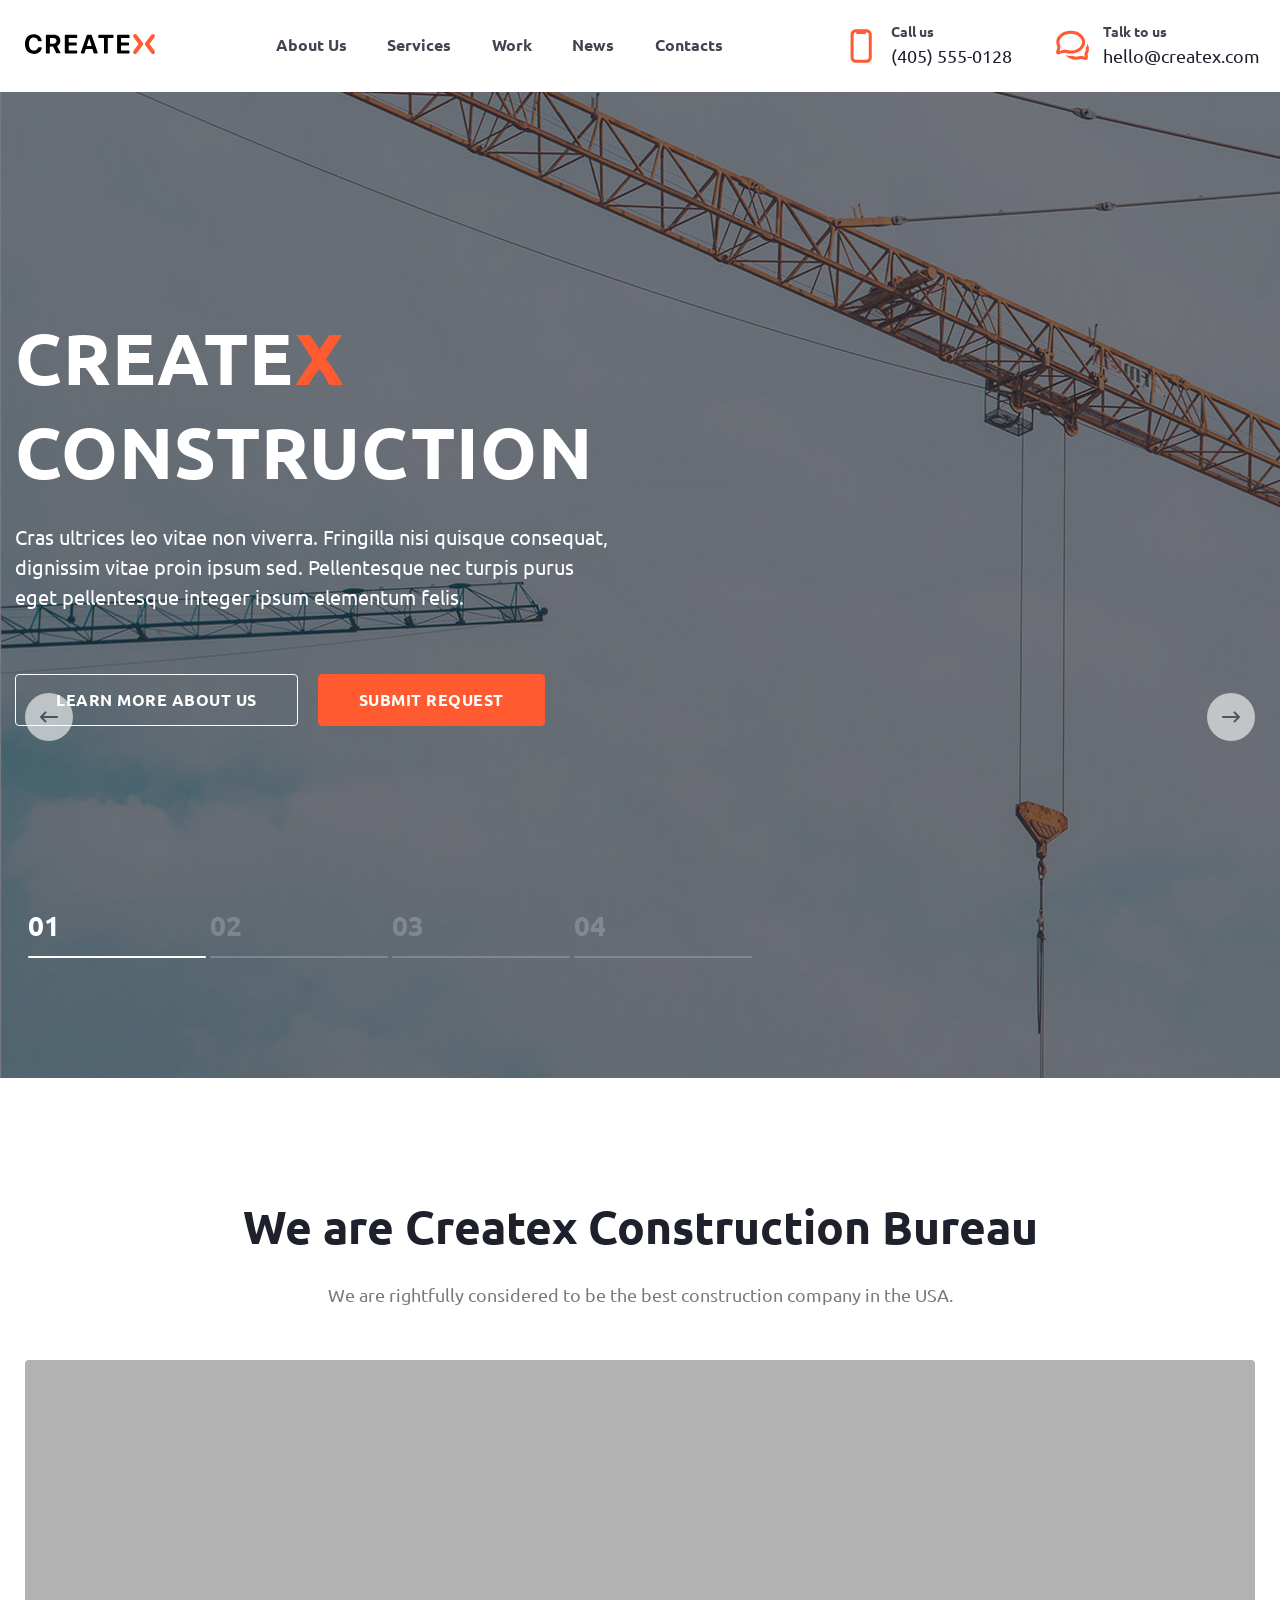
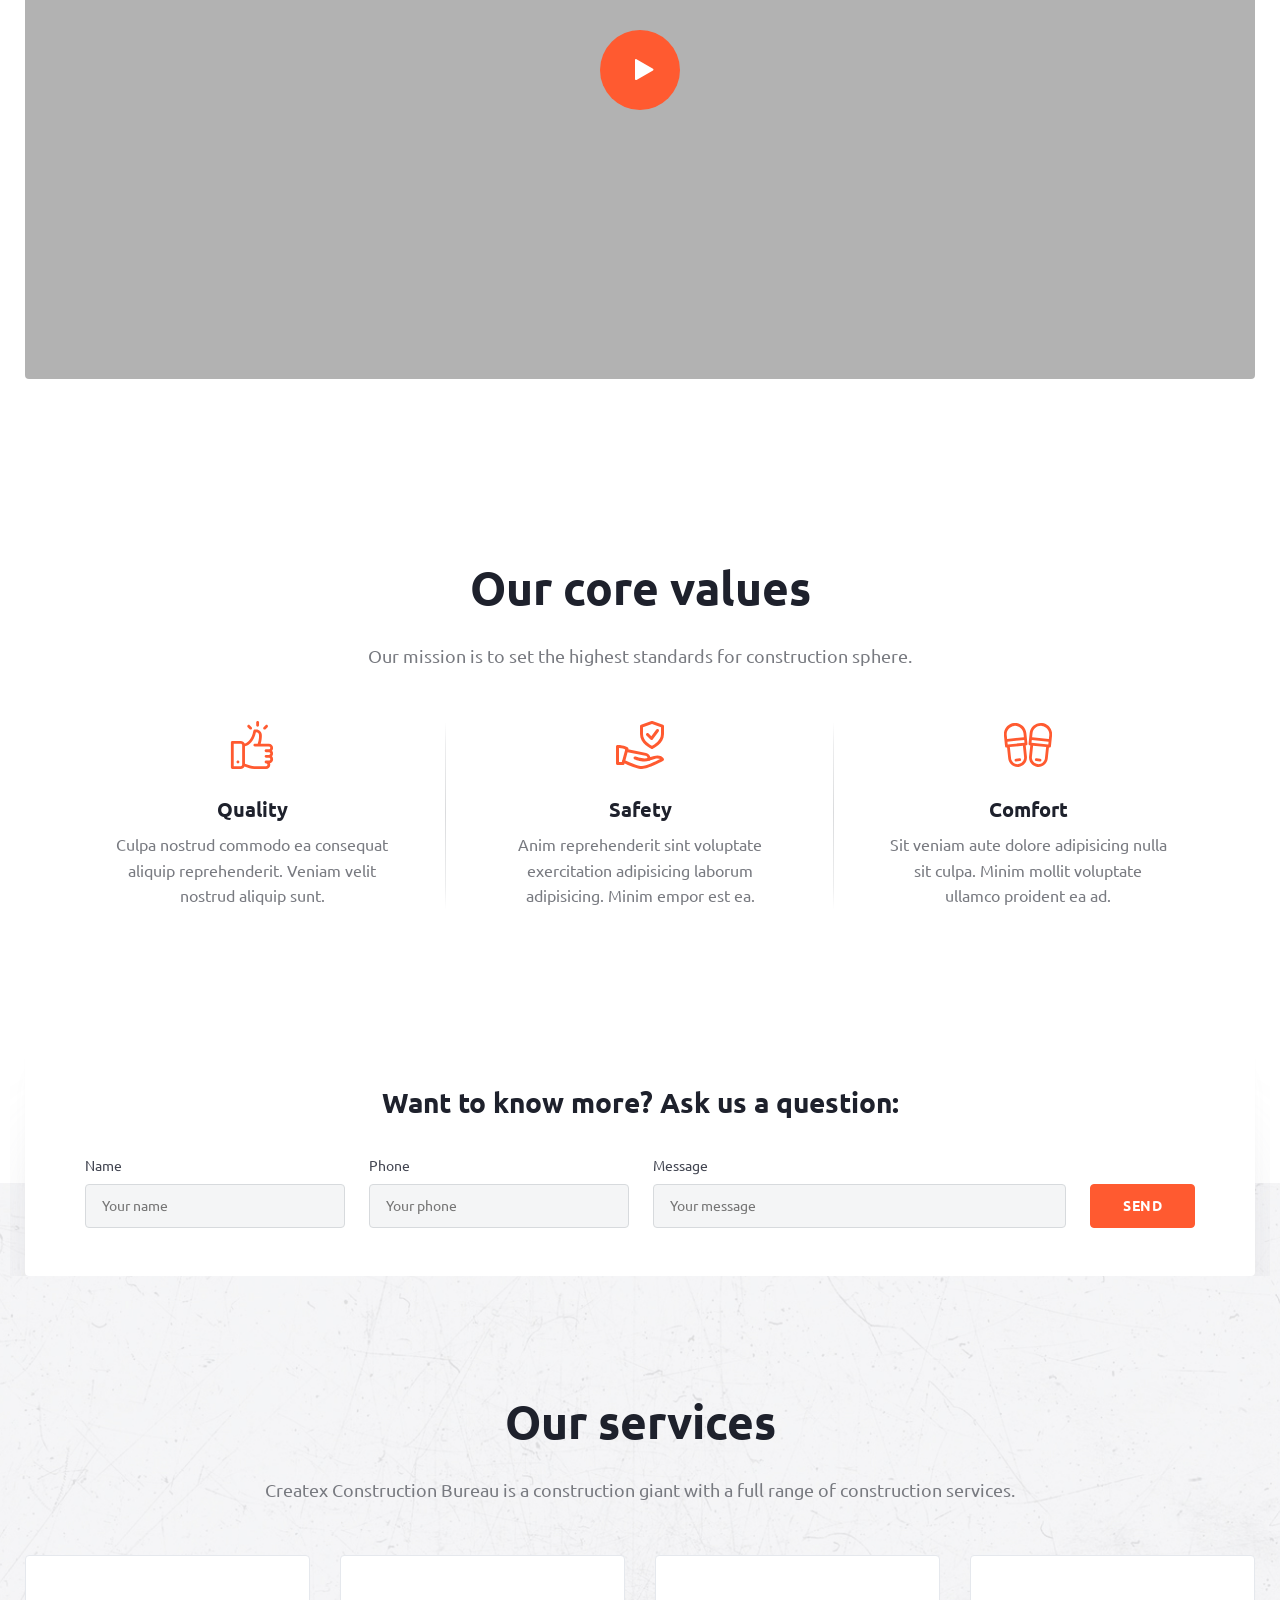
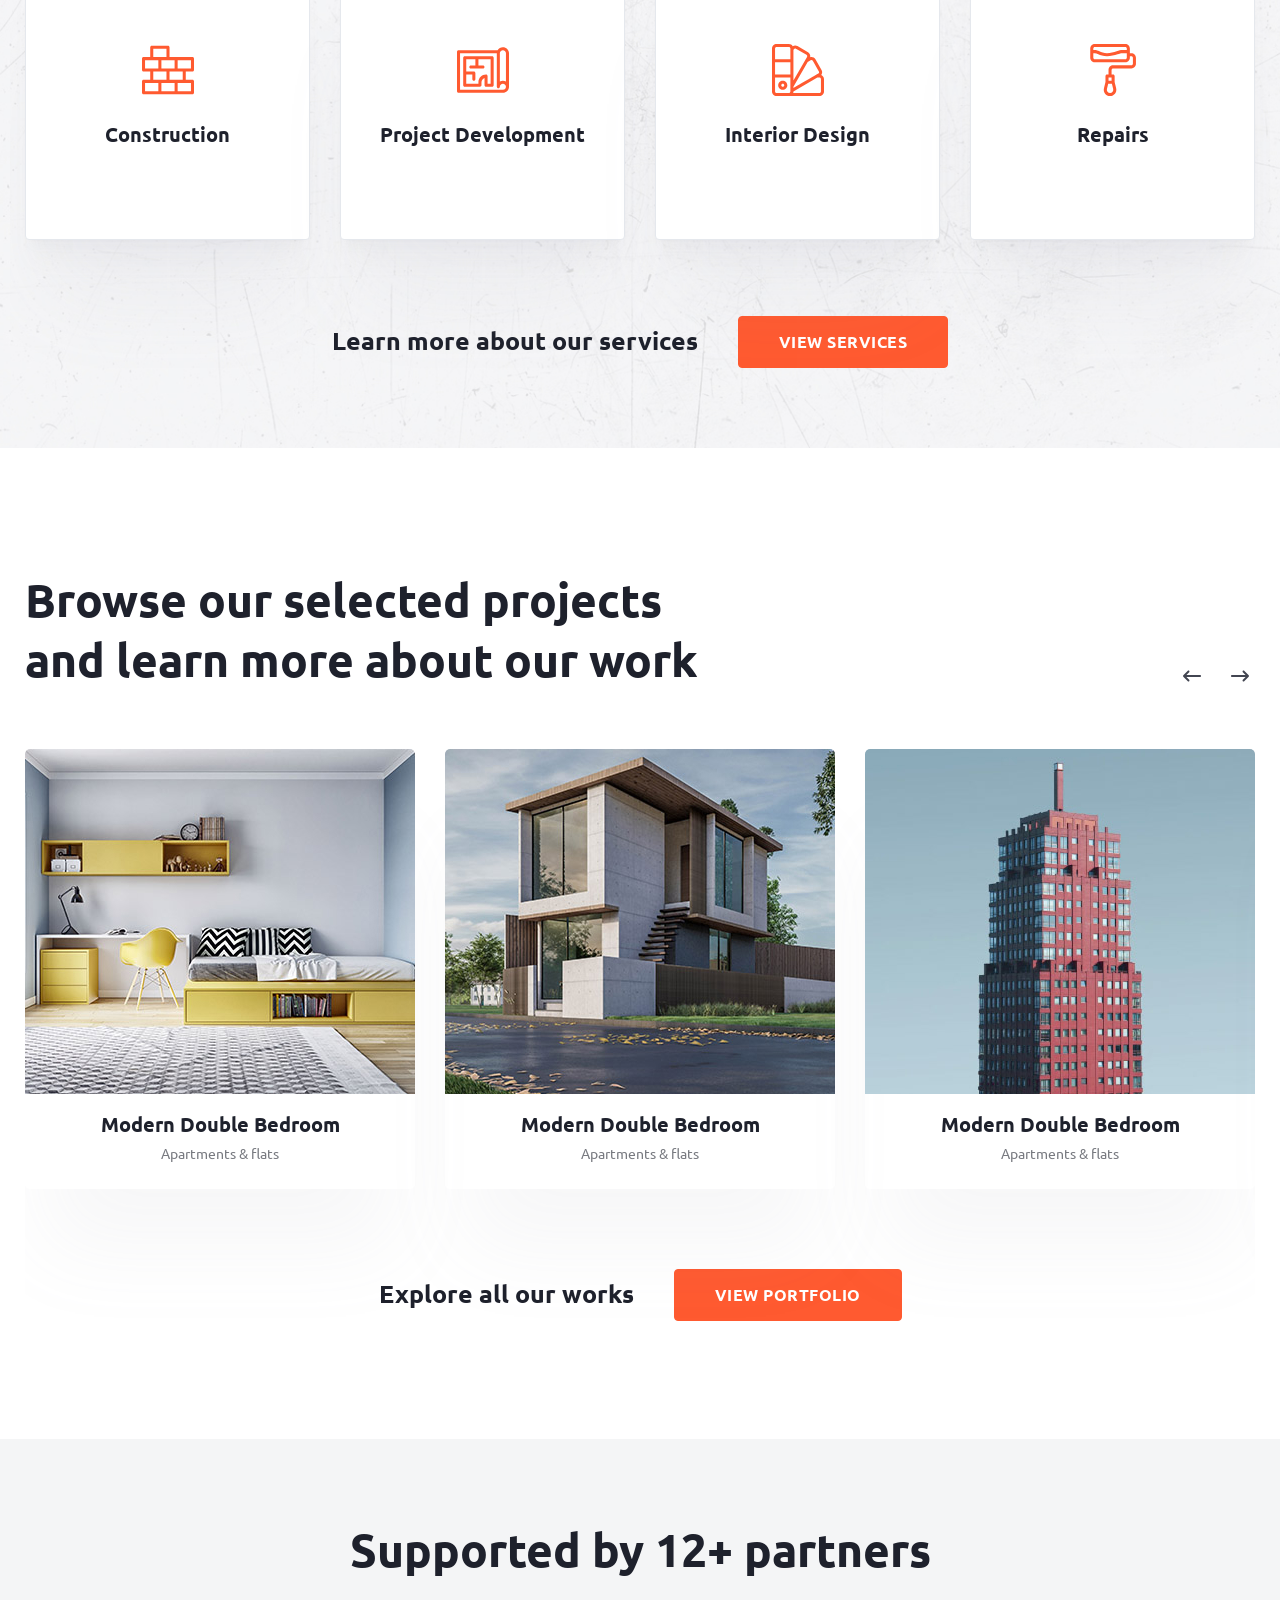
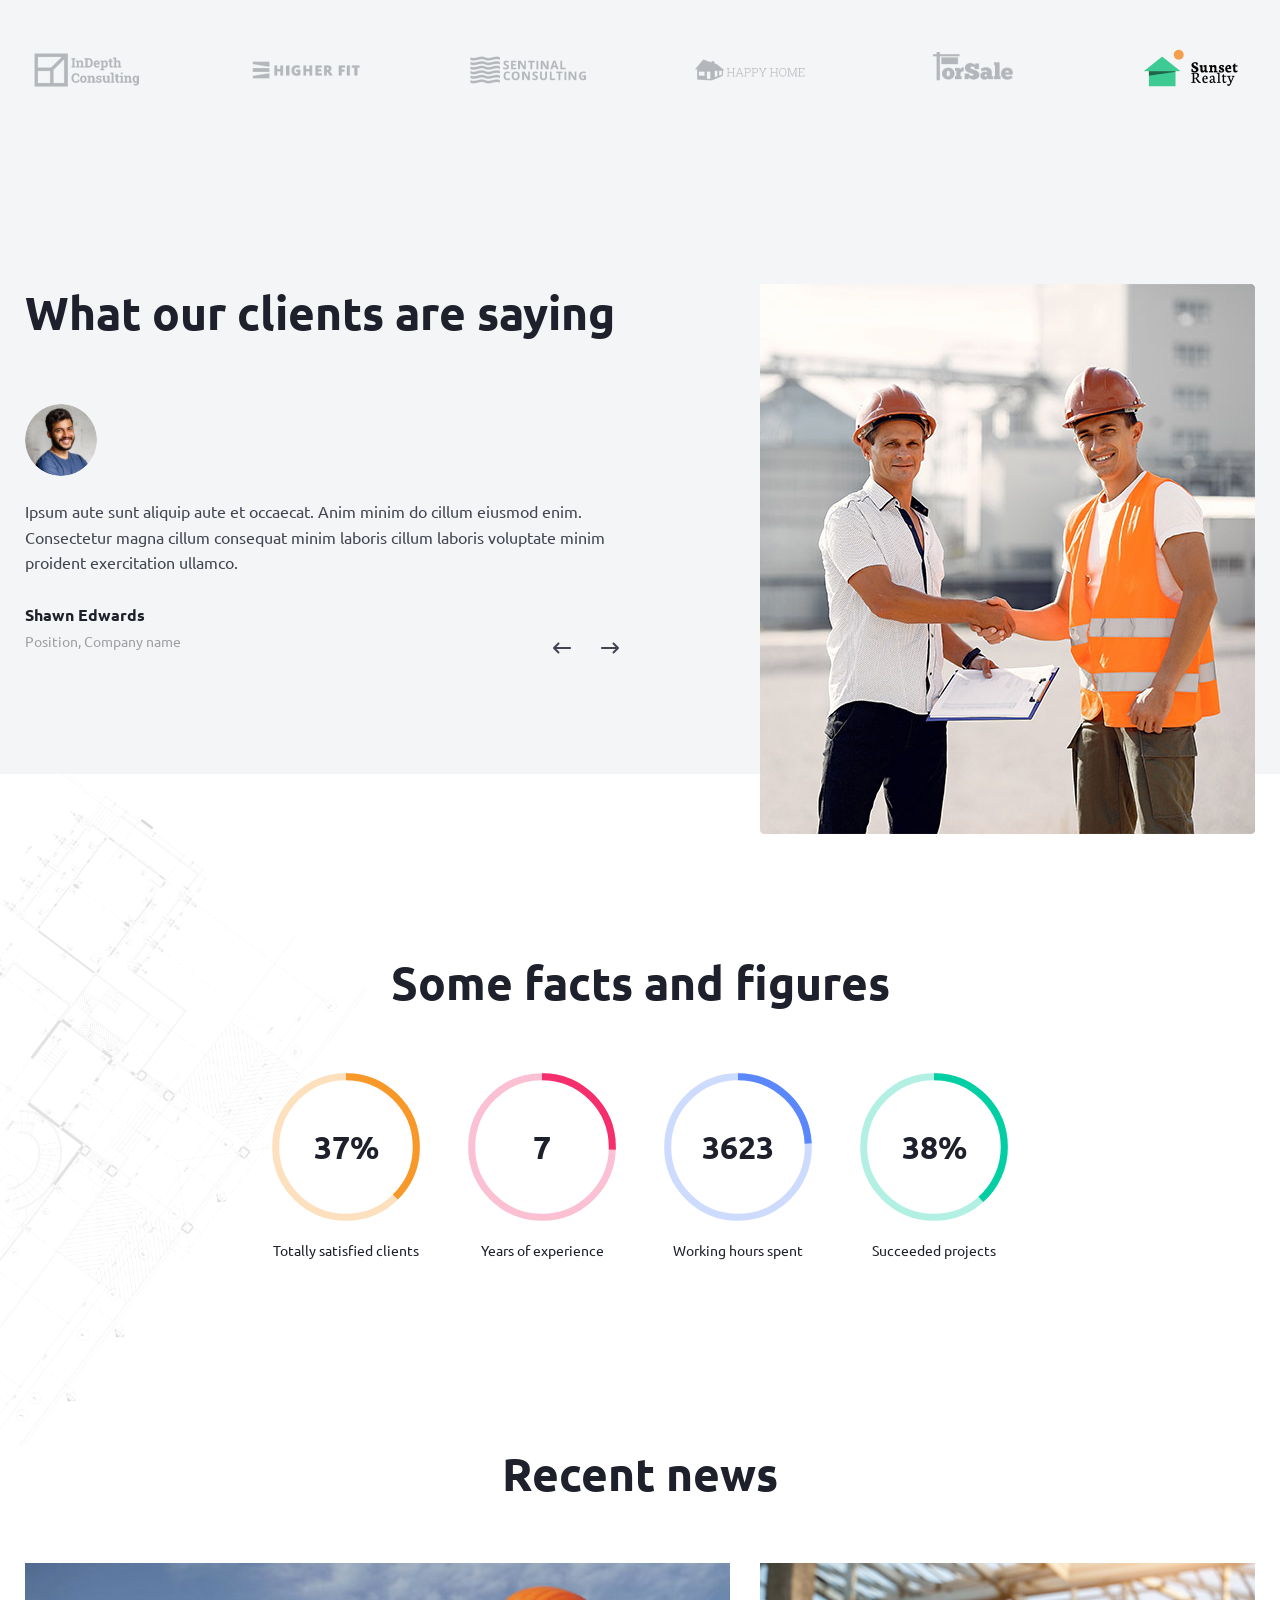
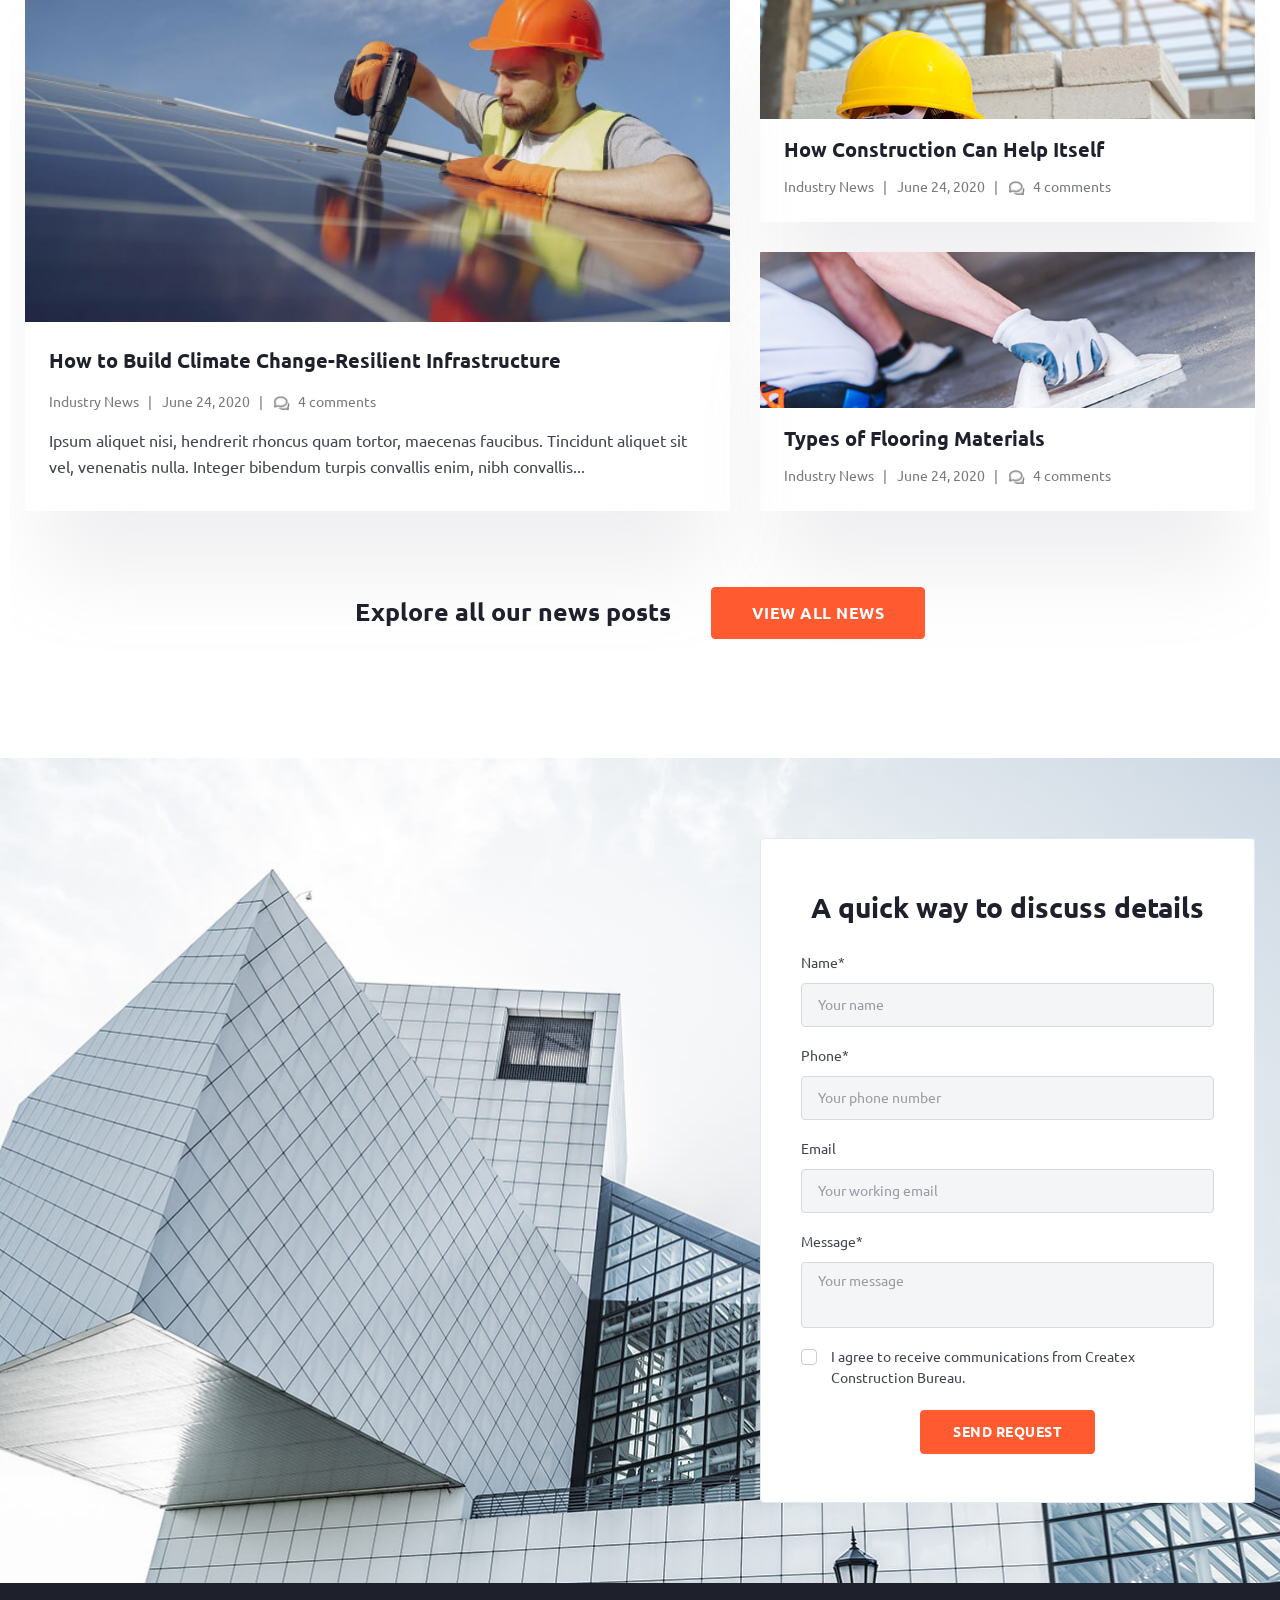
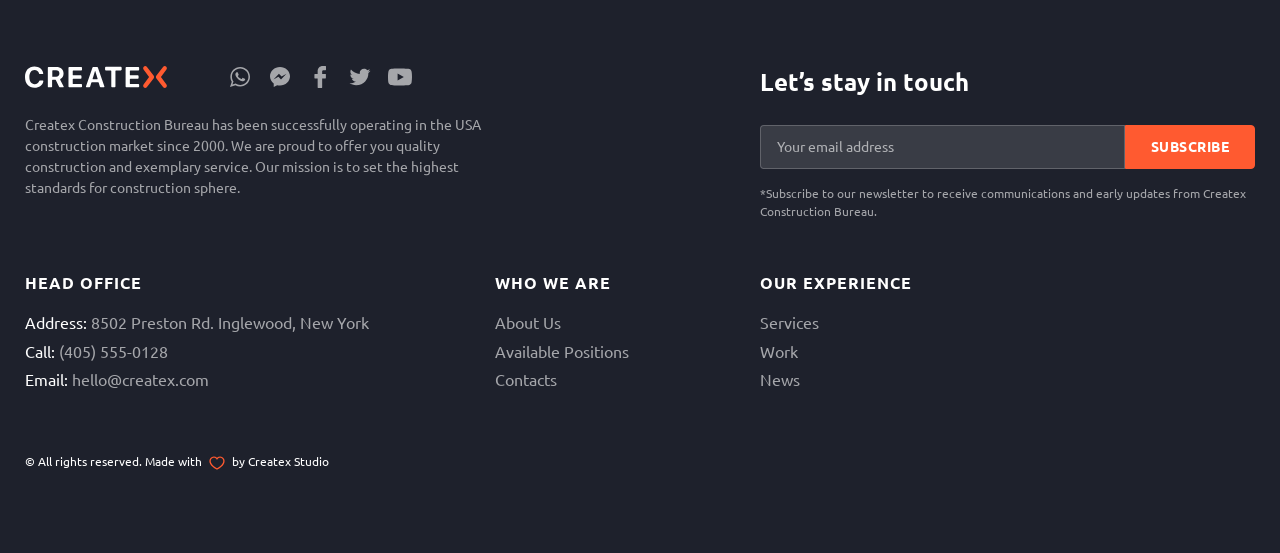
==== commit 446ea79e: "change index" ====
--- a/index.html
+++ b/index.html
@@ -109,8 +109,7 @@
         <div class="header-contacts">
           <a
             href="tel:4055550128"
-            class="header-contacts__link contacts-link contacts-link__call"
-          >
+            class="header-contacts__link contacts-link contacts-link__call">
             <svg class="header-icon-iphone header-icon--contacts">
               <use xlink:href="./assets/image/sprite.svg#ic-iPhone"></use>
             </svg>
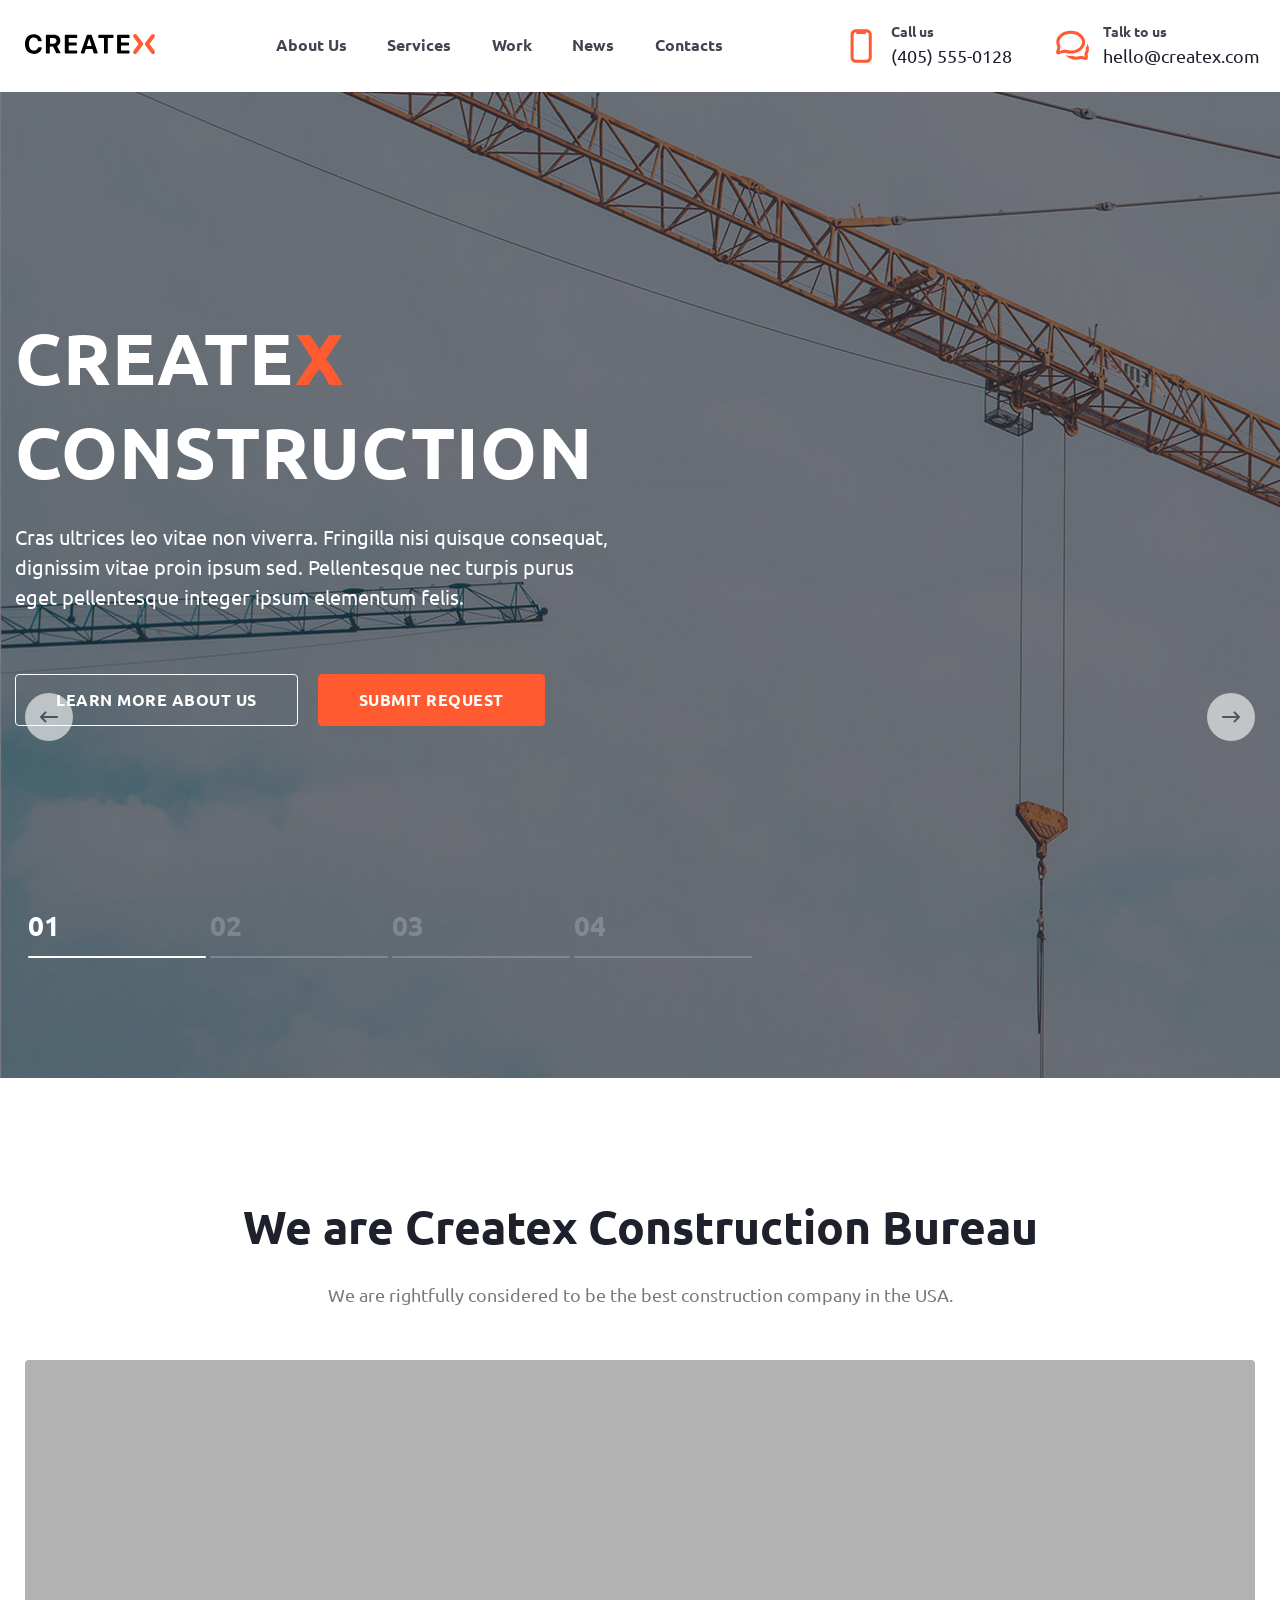
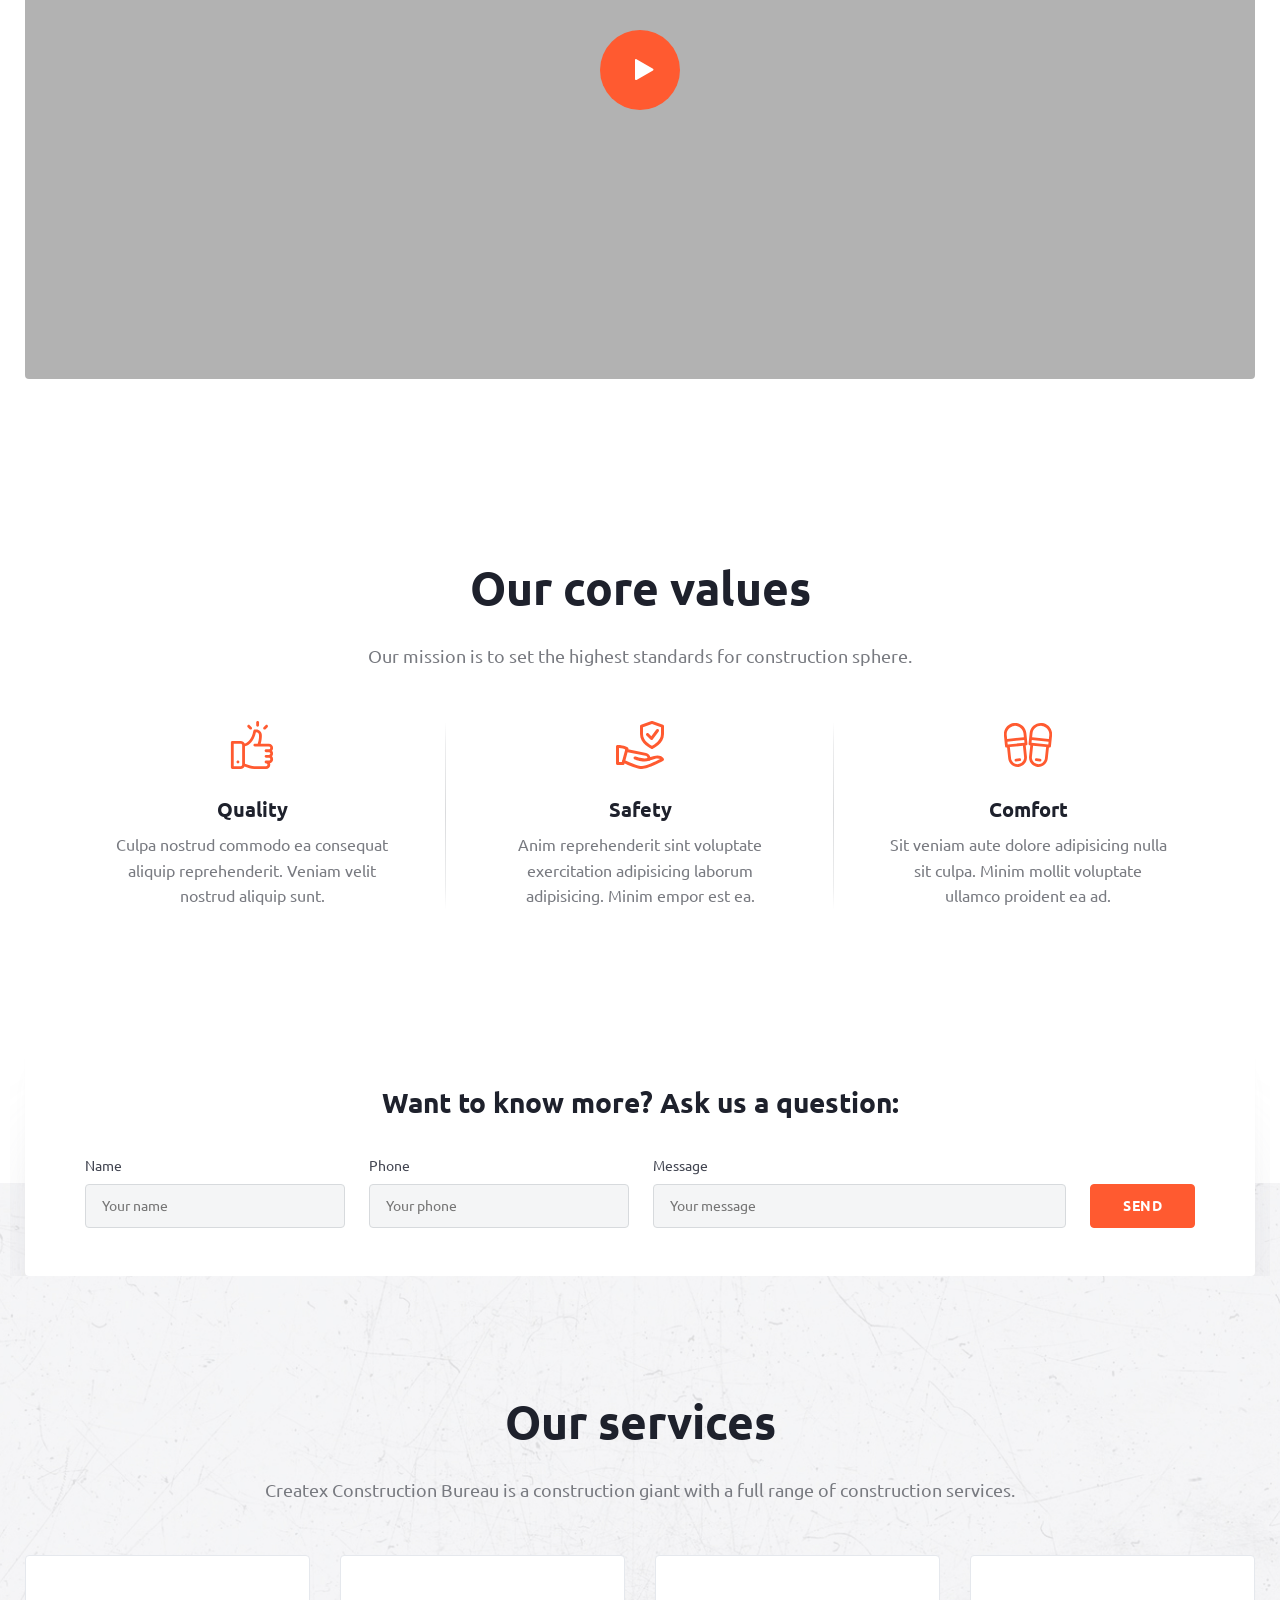
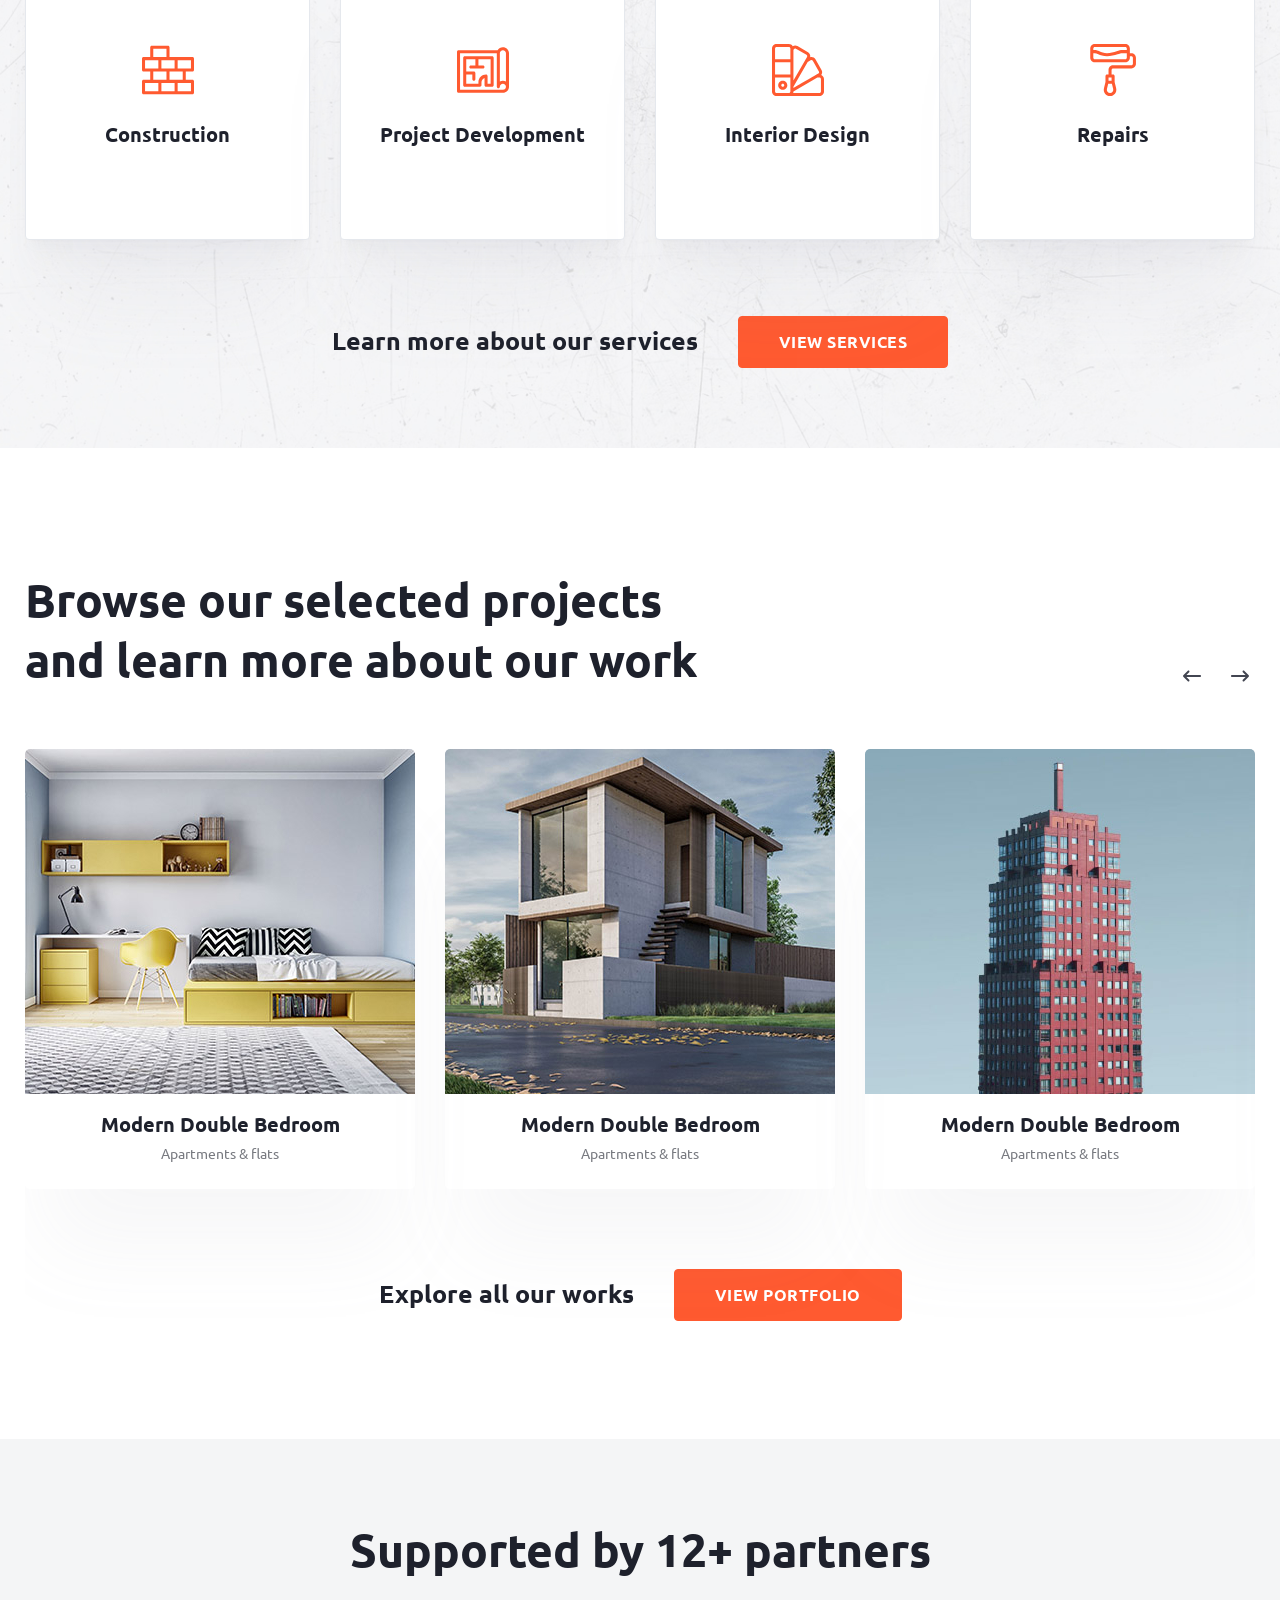
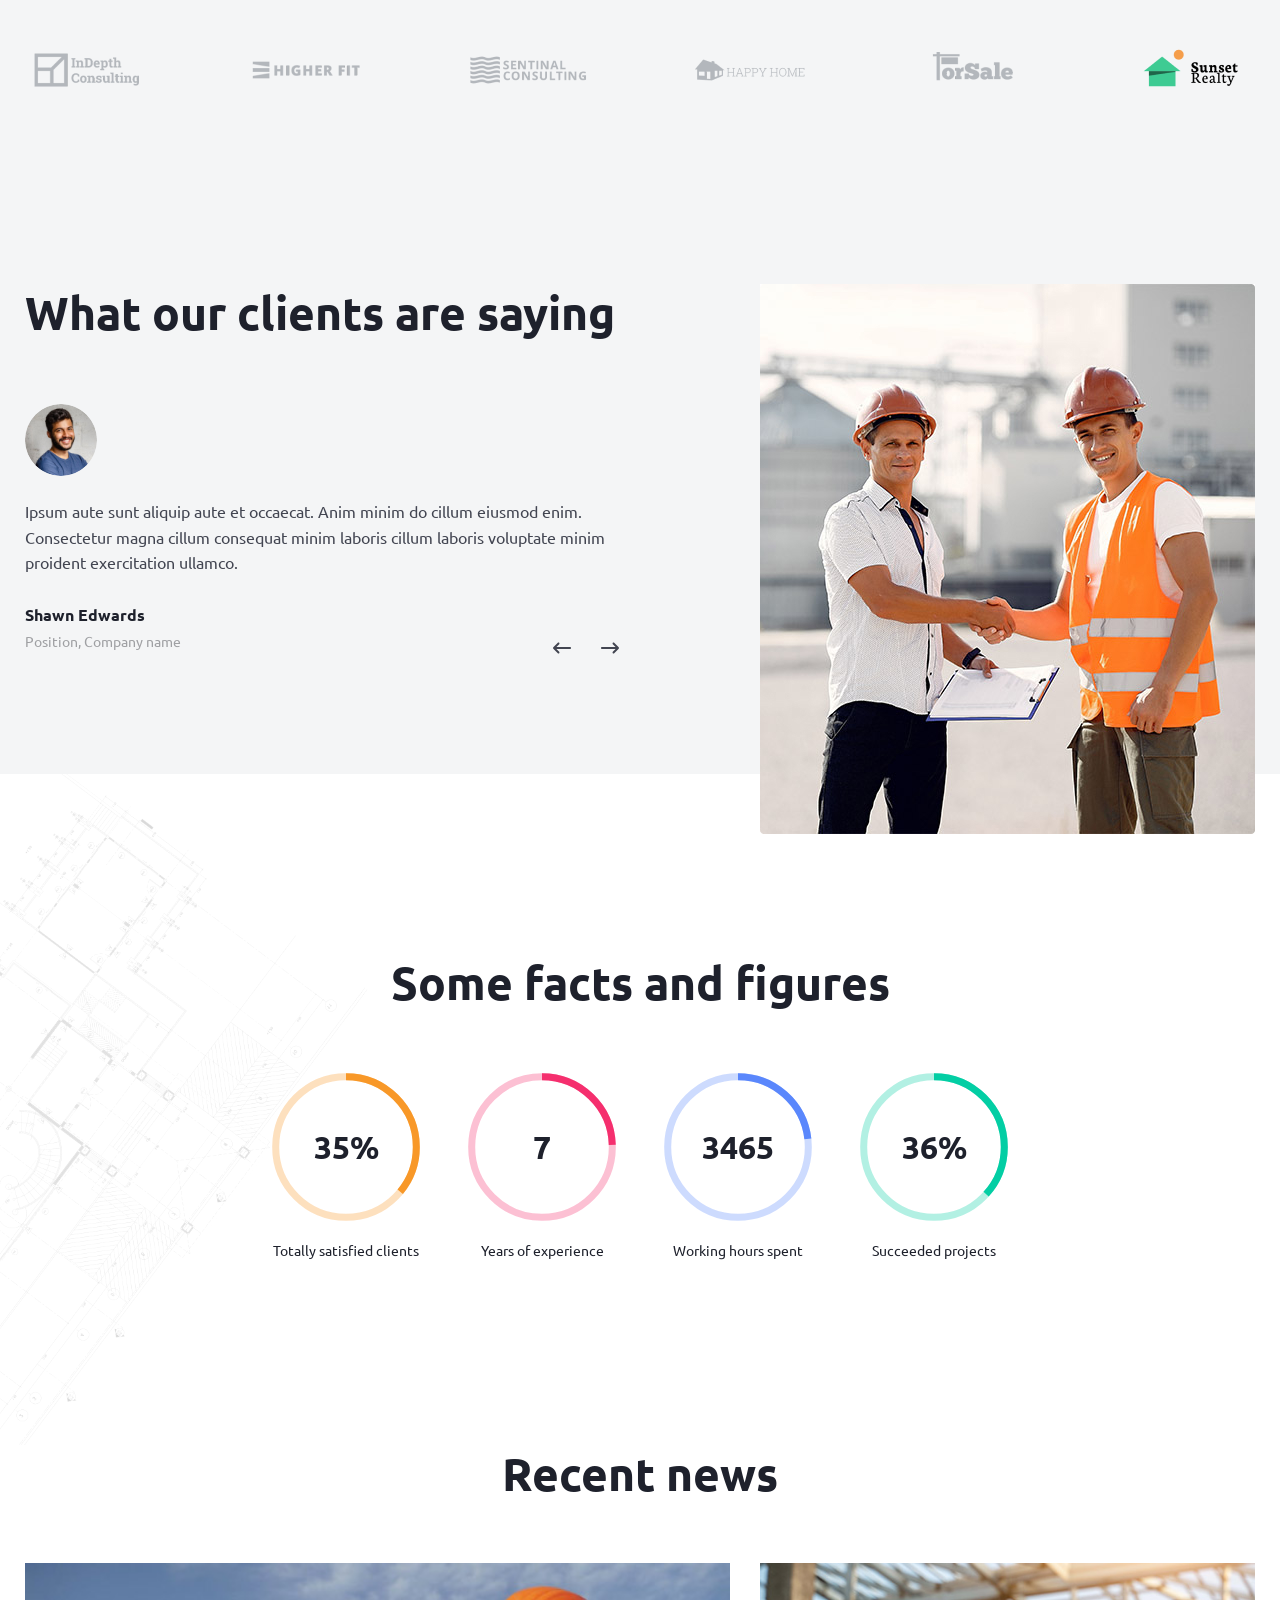
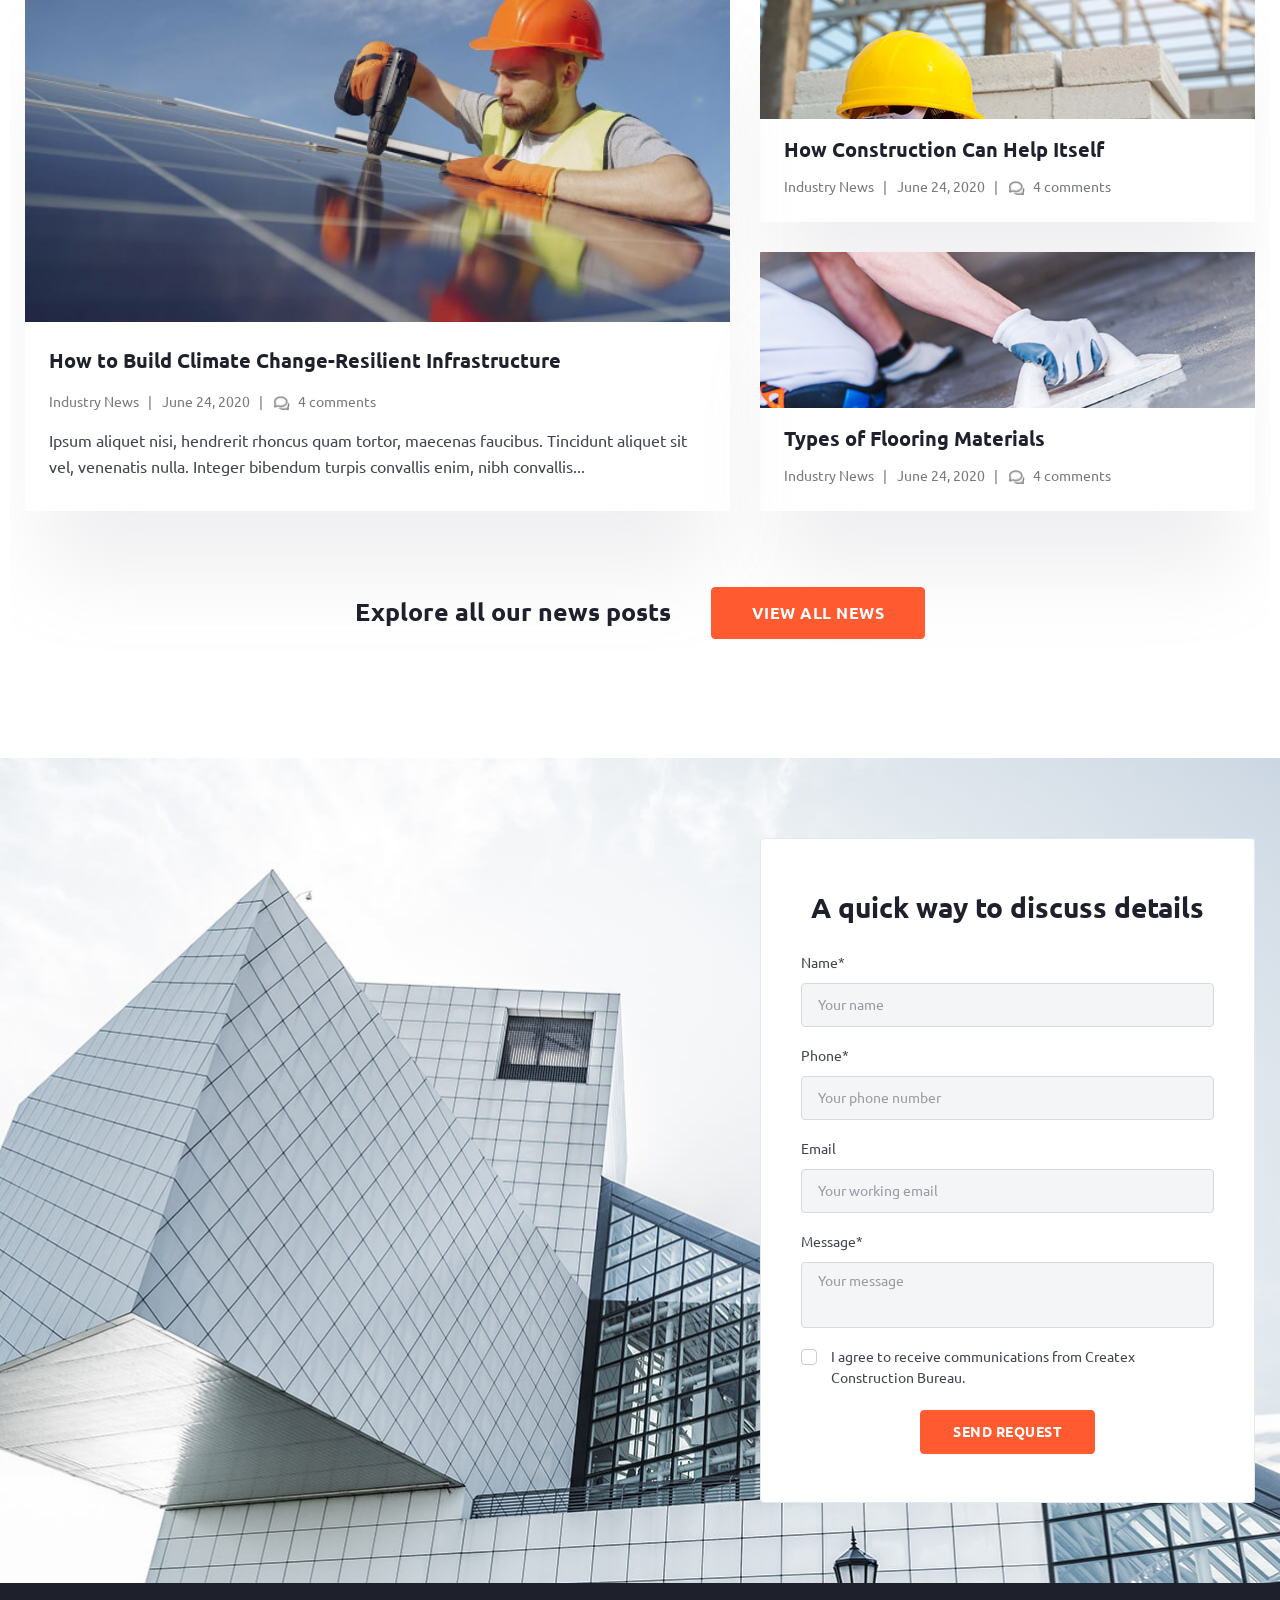
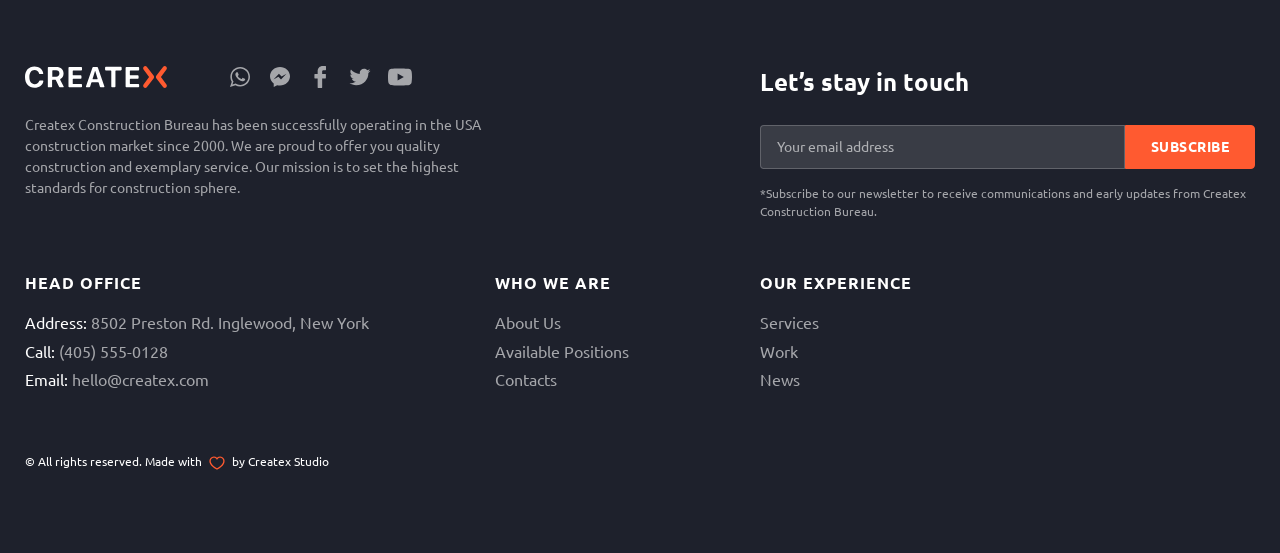
==== commit 3f4e581f: "change index" ====
--- a/index.html
+++ b/index.html
@@ -945,14 +945,14 @@
             </div>
             <div class="recent-news-article__text">
               <h2>
-                <a href="#" class="recent-news-article__title">
+                <a href="news-single-post.html" class="recent-news-article__title">
                   How to Build Climate Change-Resilient Infrastructure
                 </a>
               </h2>
               <div
                 class="recent-news-article__meta article-meta article-meta--big"
               >
-                <a href="#" class="article-meta__item">Industry News</a>
+                <a href="news-single-post.html" class="article-meta__item">Industry News</a>
                 <time class="article-meta__item" datetime="2021-06-24 19:00"
                   >June 24, 2020</time
                 >
@@ -973,14 +973,14 @@
             </div>
             <div class="recent-news-article__text">
               <h2>
-                <a href="#" class="recent-news-article__title">
+                <a href="news-single-post.html" class="recent-news-article__title">
                   How Construction Can Help Itself
                 </a>
               </h2>
               <div
                 class="recent-news-article__meta article-meta article-meta--small"
               >
-                <a href="#" class="article-meta__item">Industry News</a>
+                <a href="news-single-post.html" class="article-meta__item">Industry News</a>
                 <time class="article-meta__item" datetime="2021-06-24 19:00"
                   >June 24, 2020</time
                 >
@@ -1003,14 +1003,14 @@
             </div>
             <div class="recent-news-article__text">
               <h2 class="recent-news-article__title">
-                <a href="#" class="recent-news-article__title"
+                <a href="news-single-post.html" class="recent-news-article__title"
                   >Types of Flooring Materials</a
                 >
               </h2>
               <div
                 class="recent-news-article__meta article-meta article-meta--small"
               >
-                <a href="#" class="article-meta__item">Industry News</a>
+                <a href="news-single-post.html" class="article-meta__item">Industry News</a>
                 <time class="article-meta__item" datetime="2021-06-24 19:00"
                   >June 24, 2020</time
                 >
--- a/assets/css/header-footer.css
+++ b/assets/css/header-footer.css
@@ -964,7 +964,7 @@
   display: flex;
   align-items: center;
   position: relative;
-  z-index: 15;
+  z-index: 1;
   padding: 13px 0;
   user-select: none;
   margin-bottom: -22px;
--- a/assets/css/main.css
+++ b/assets/css/main.css
@@ -376,6 +376,7 @@
   border: 1px solid #e5e8ed;
   border-radius: 4px;
   background: var(--color-light);
+  z-index: 1;
 }
 
 .services-item::before {
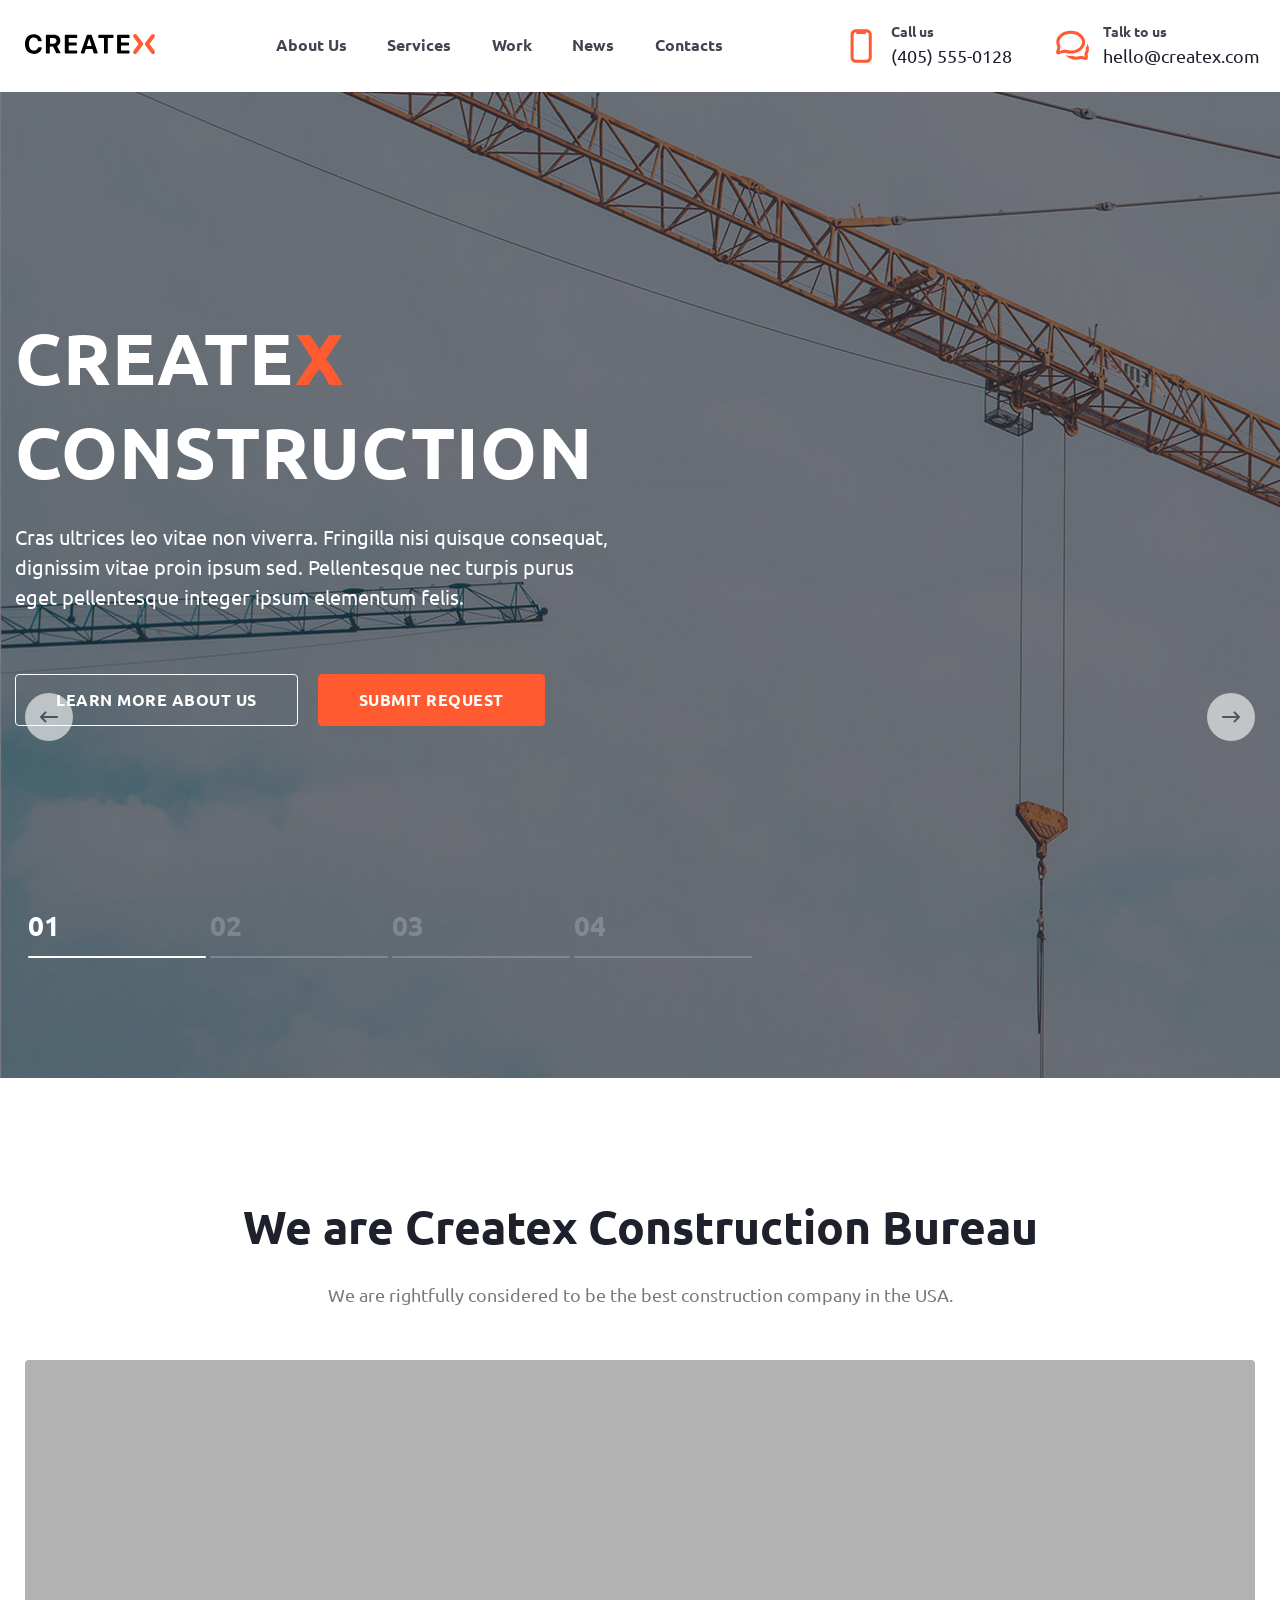
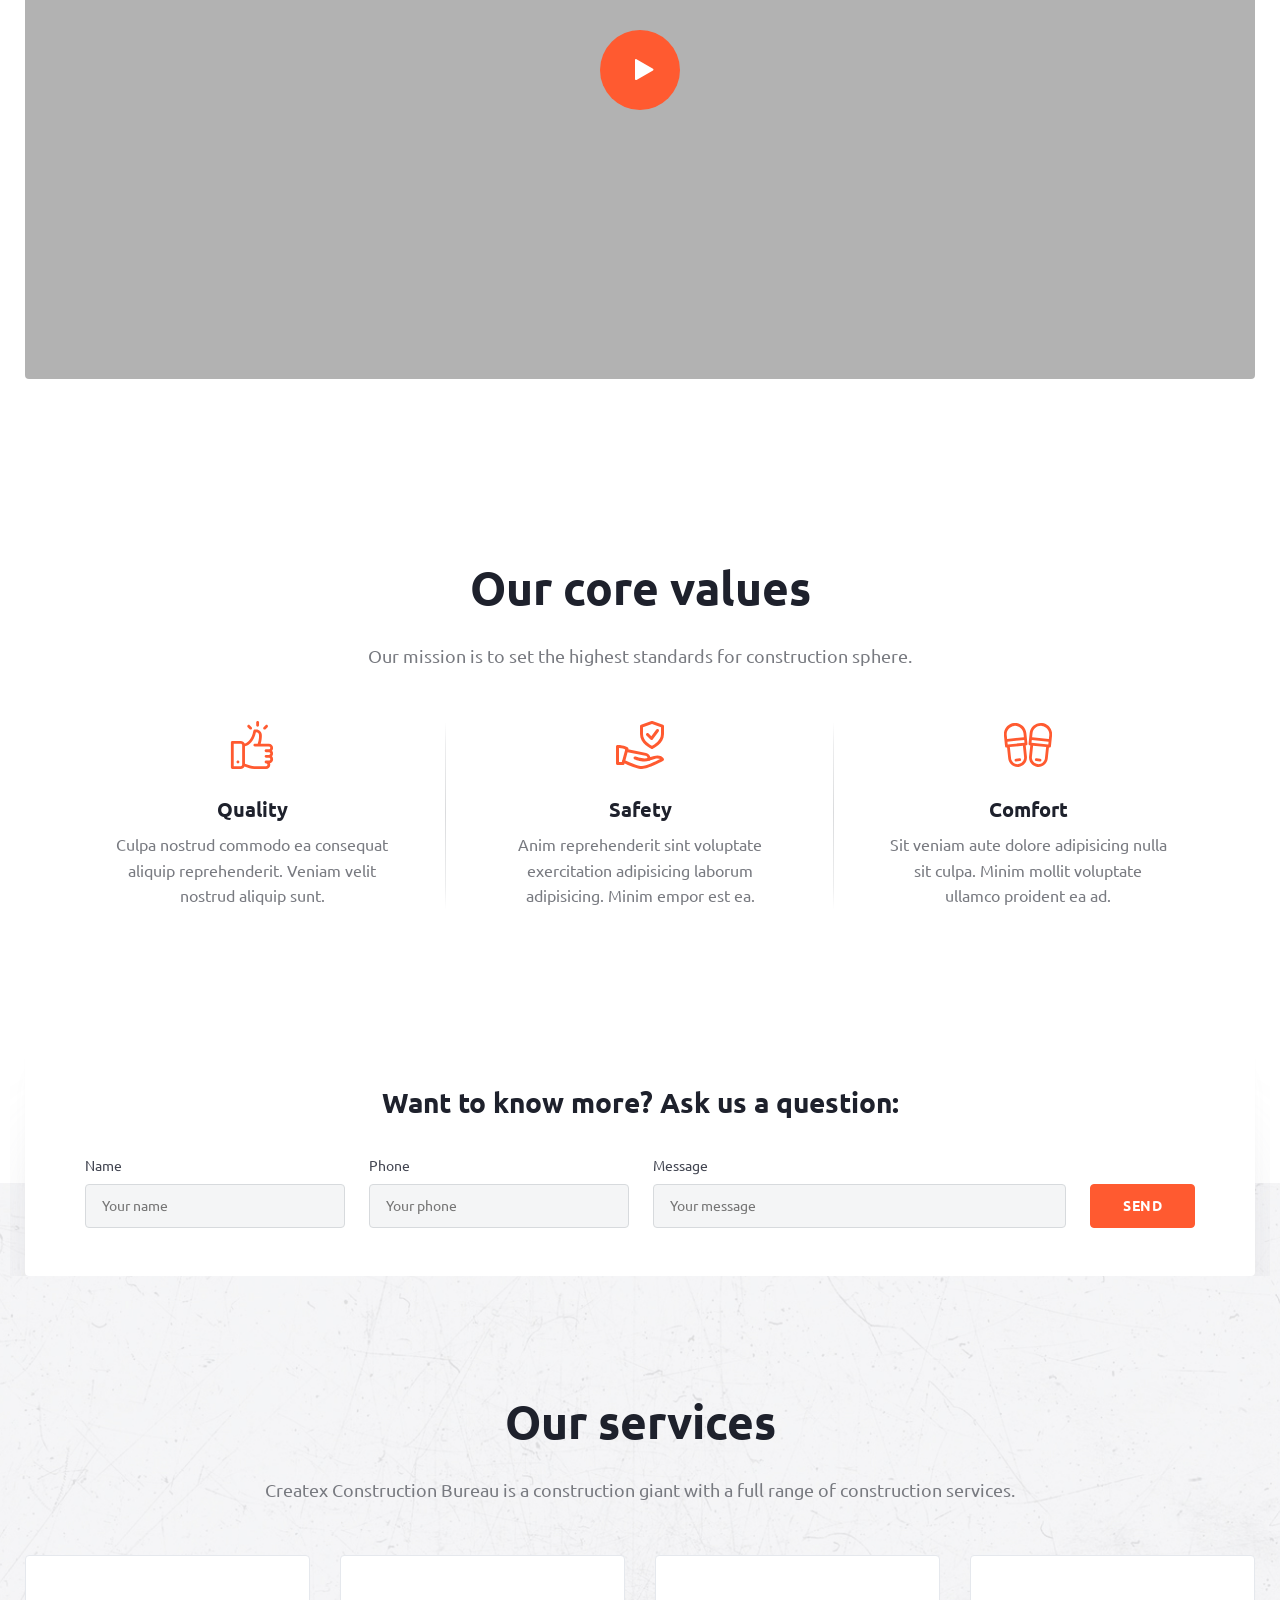
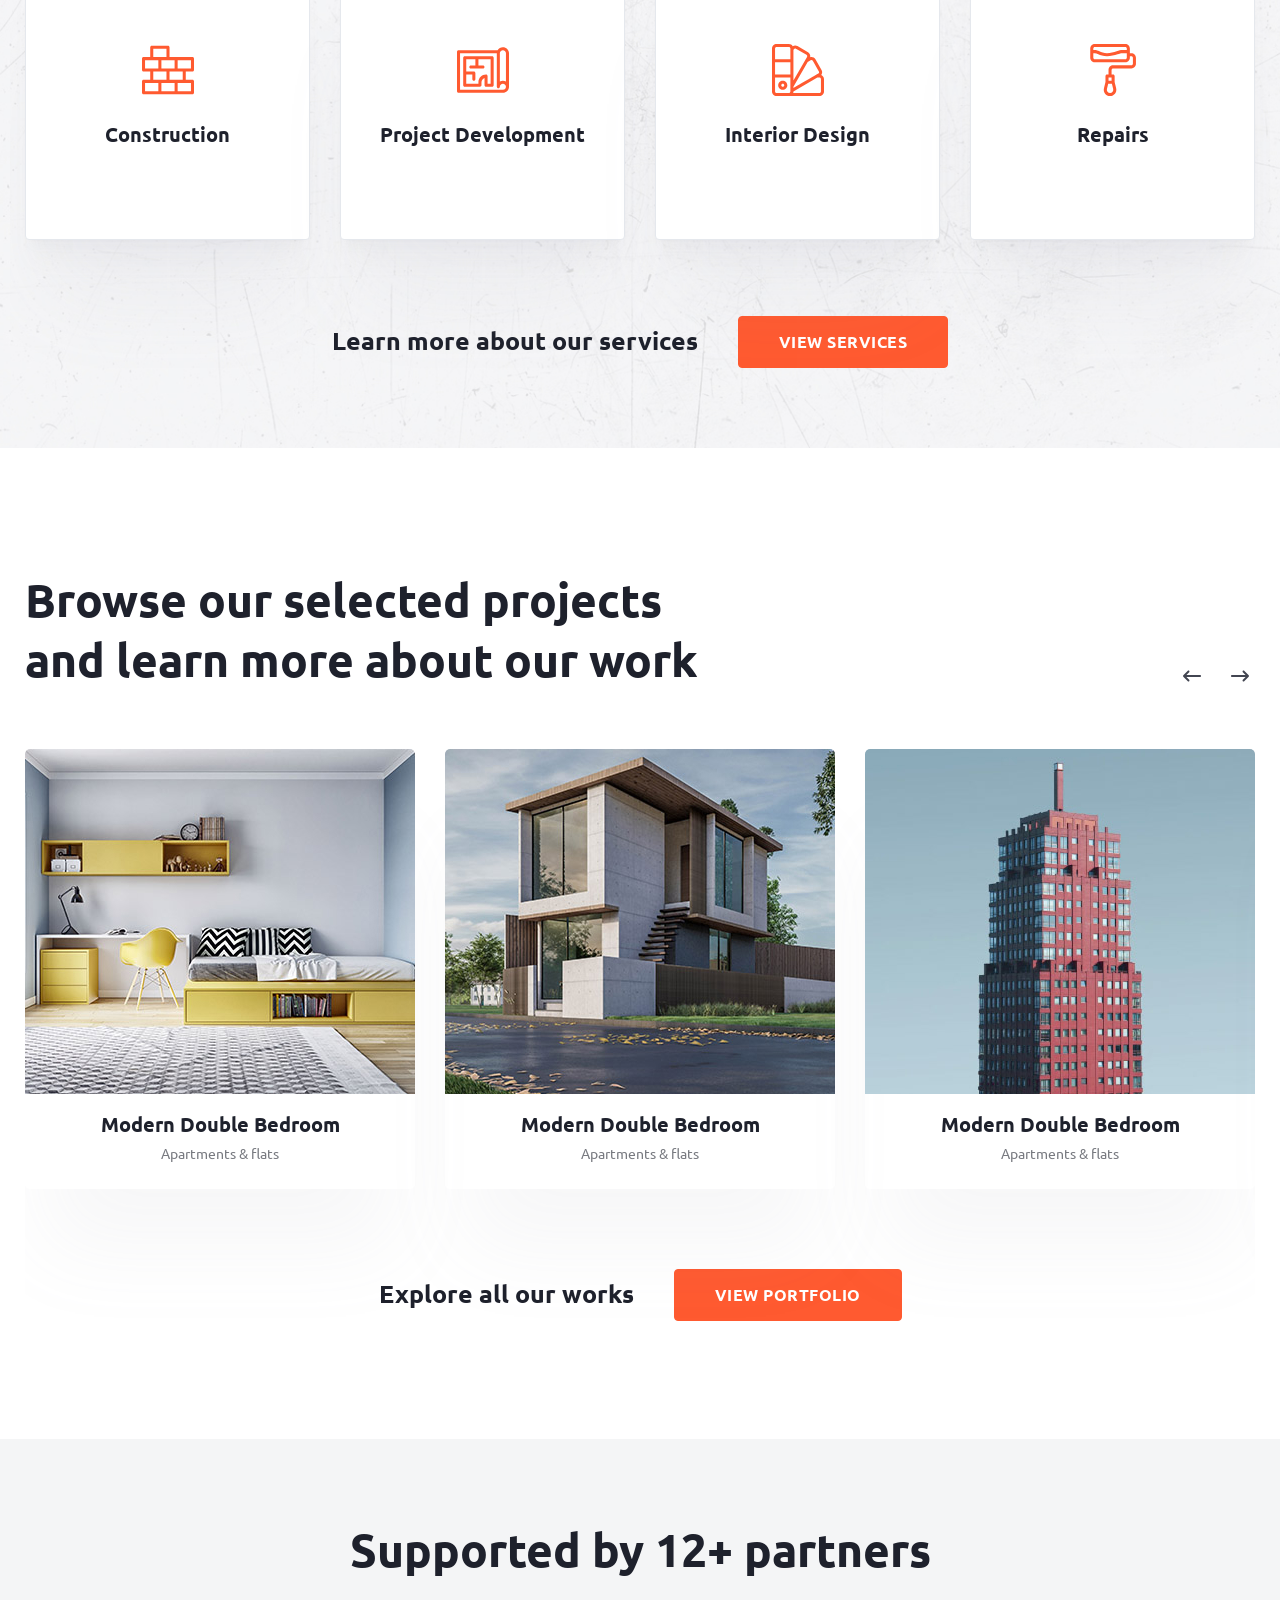
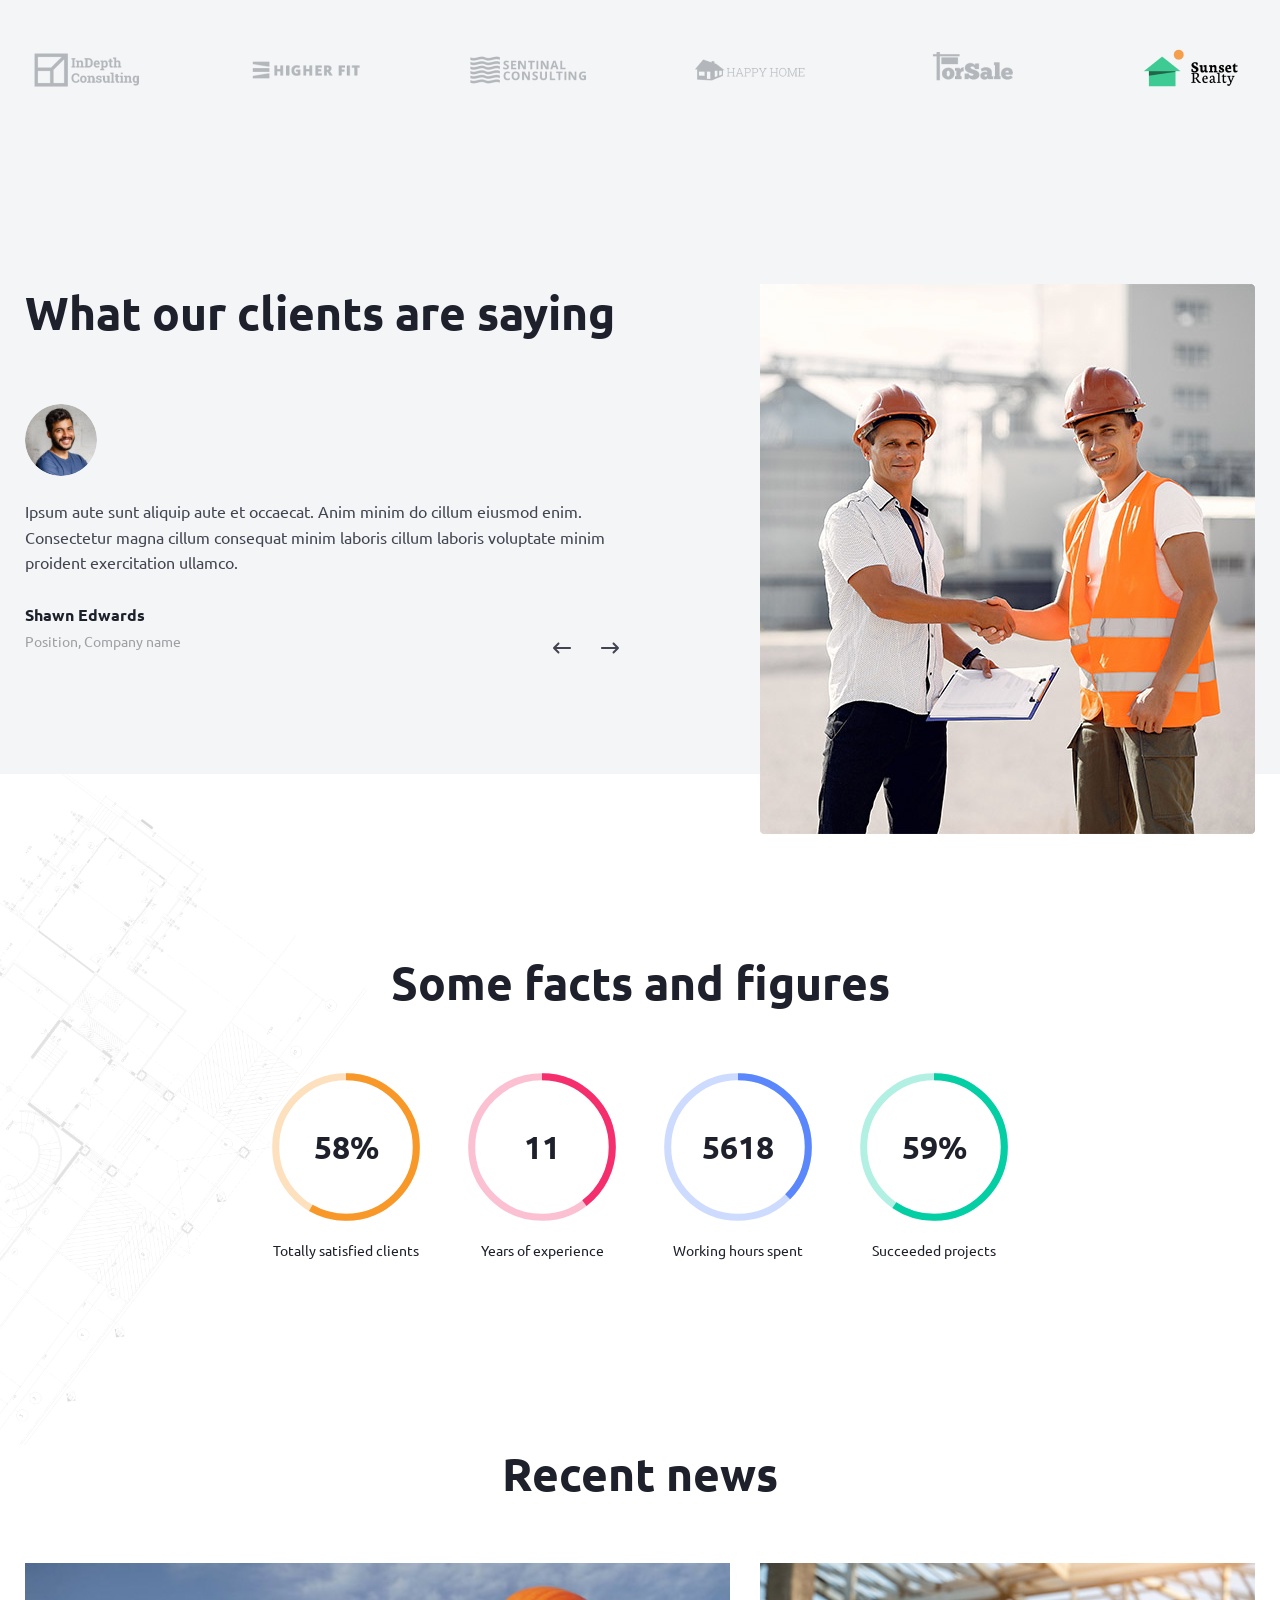
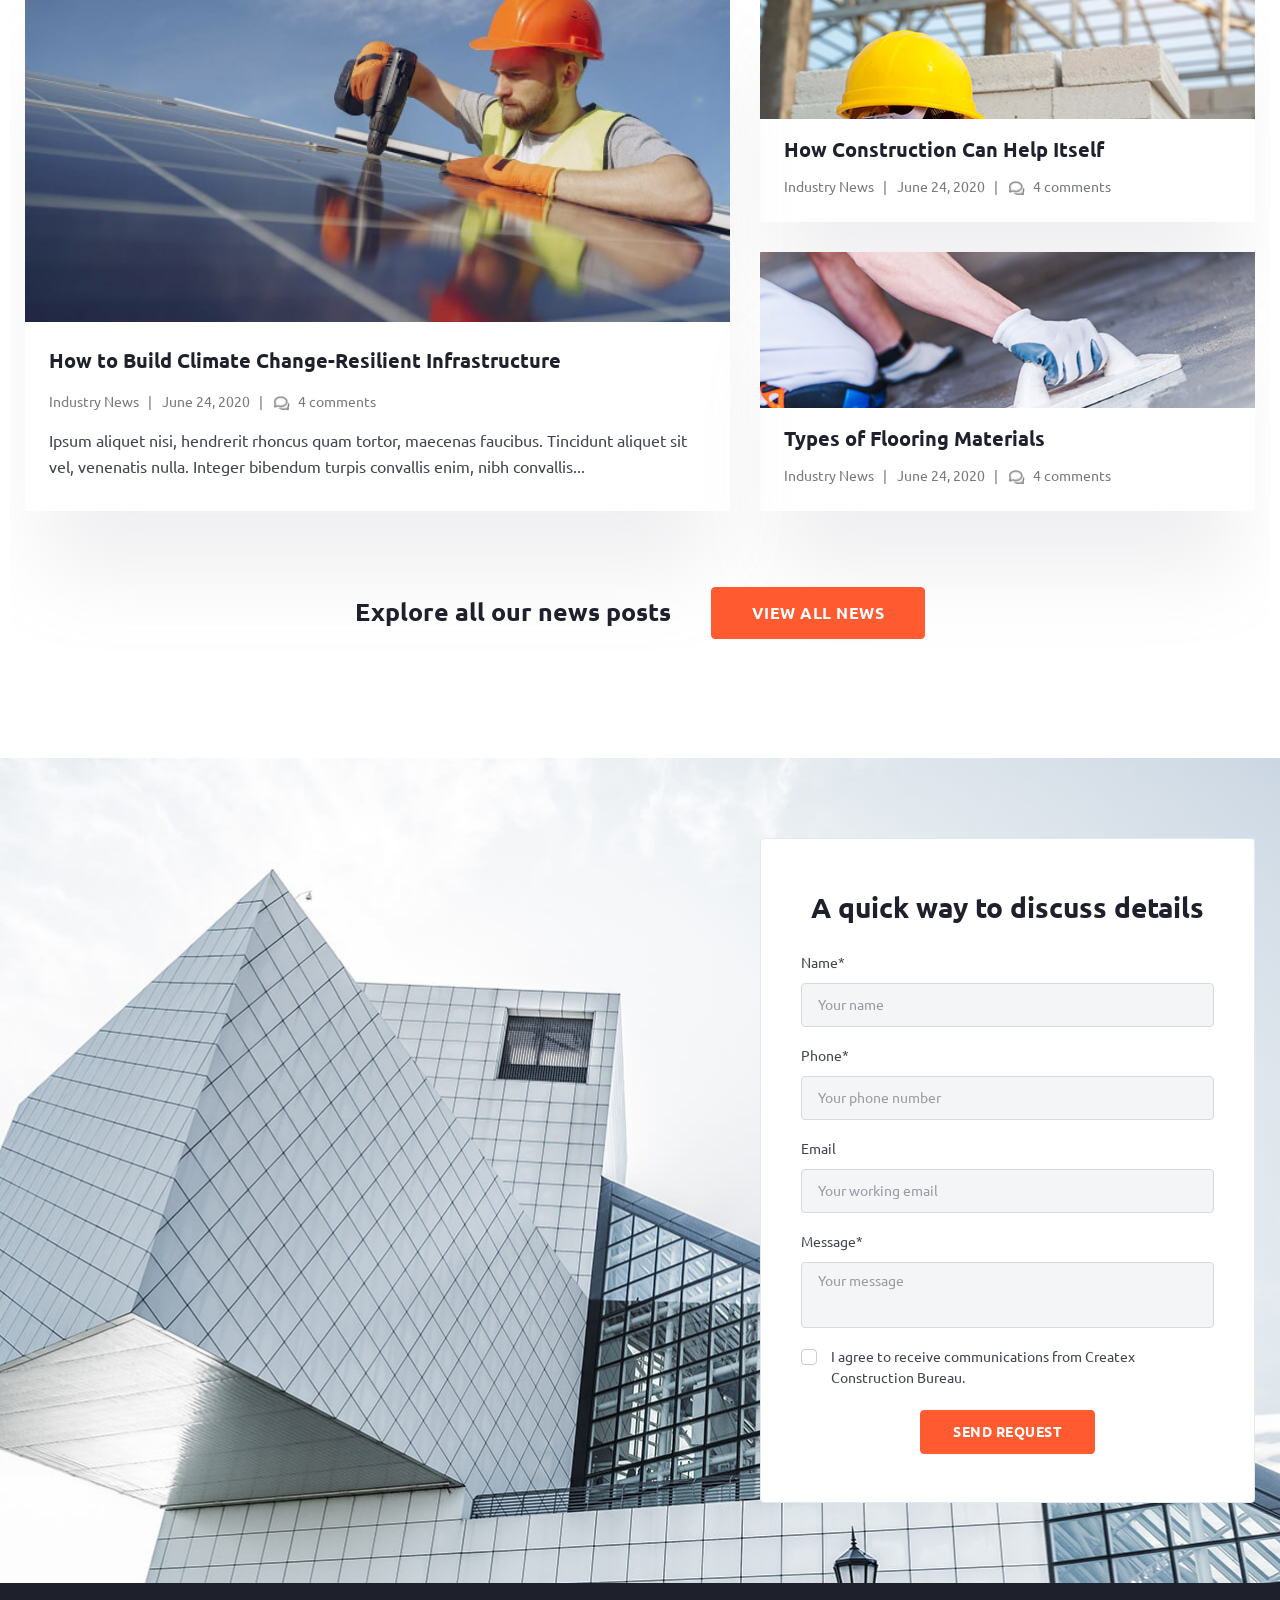
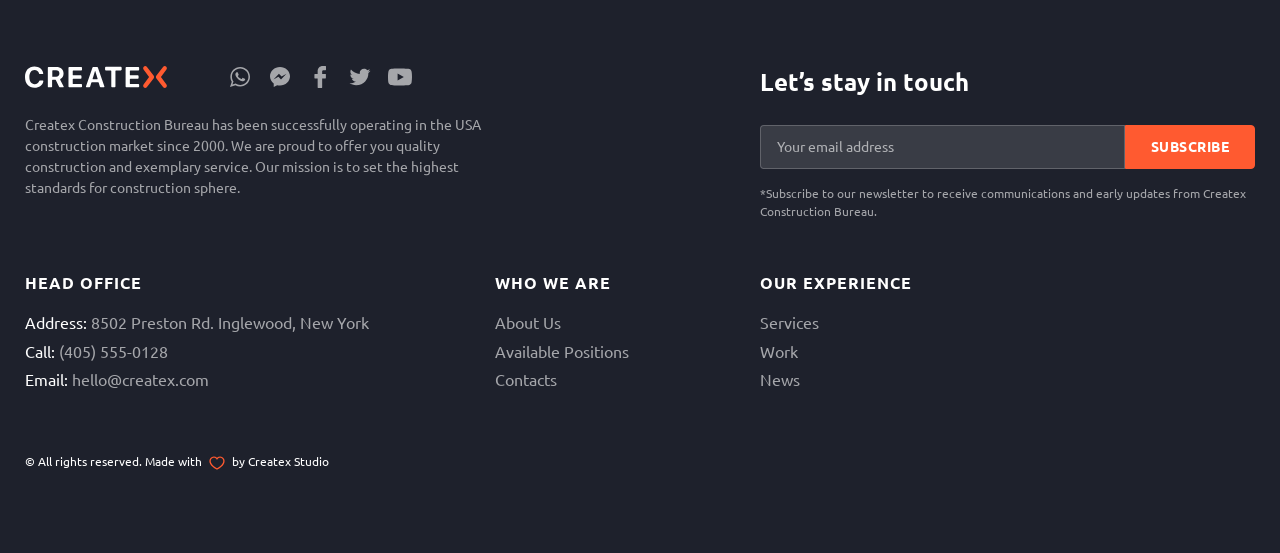
==== commit 342d7c60: "change index" ====
--- a/index.html
+++ b/index.html
@@ -472,7 +472,7 @@
         </ul>
         <div class="lern__more lern__more-service">
           <h4 class="lern-more__subtitle">Learn more about our services</h4>
-          <a href="#"
+          <a href="services.html"
             ><button class="button-fill-large">View services</button></a
           >
         </div>
@@ -614,7 +614,7 @@
             </div>
             <div class="lern__more lern__more-portfolio">
               <h4 class="lern-more__subtitle">Explore all our works</h4>
-              <a href="#"
+              <a href="our-work.html"
                 ><button class="button-fill-large">View portfolio</button></a
               >
             </div>
@@ -1030,7 +1030,7 @@
         </div>
         <div class="recent-news__lern-more lern__more">
           <h4 class="lern-more__subtitle">Explore all our news posts</h4>
-          <a href="#"
+          <a href="news.html"
             ><button class="button-fill-large">View all news</button></a
           >
         </div>
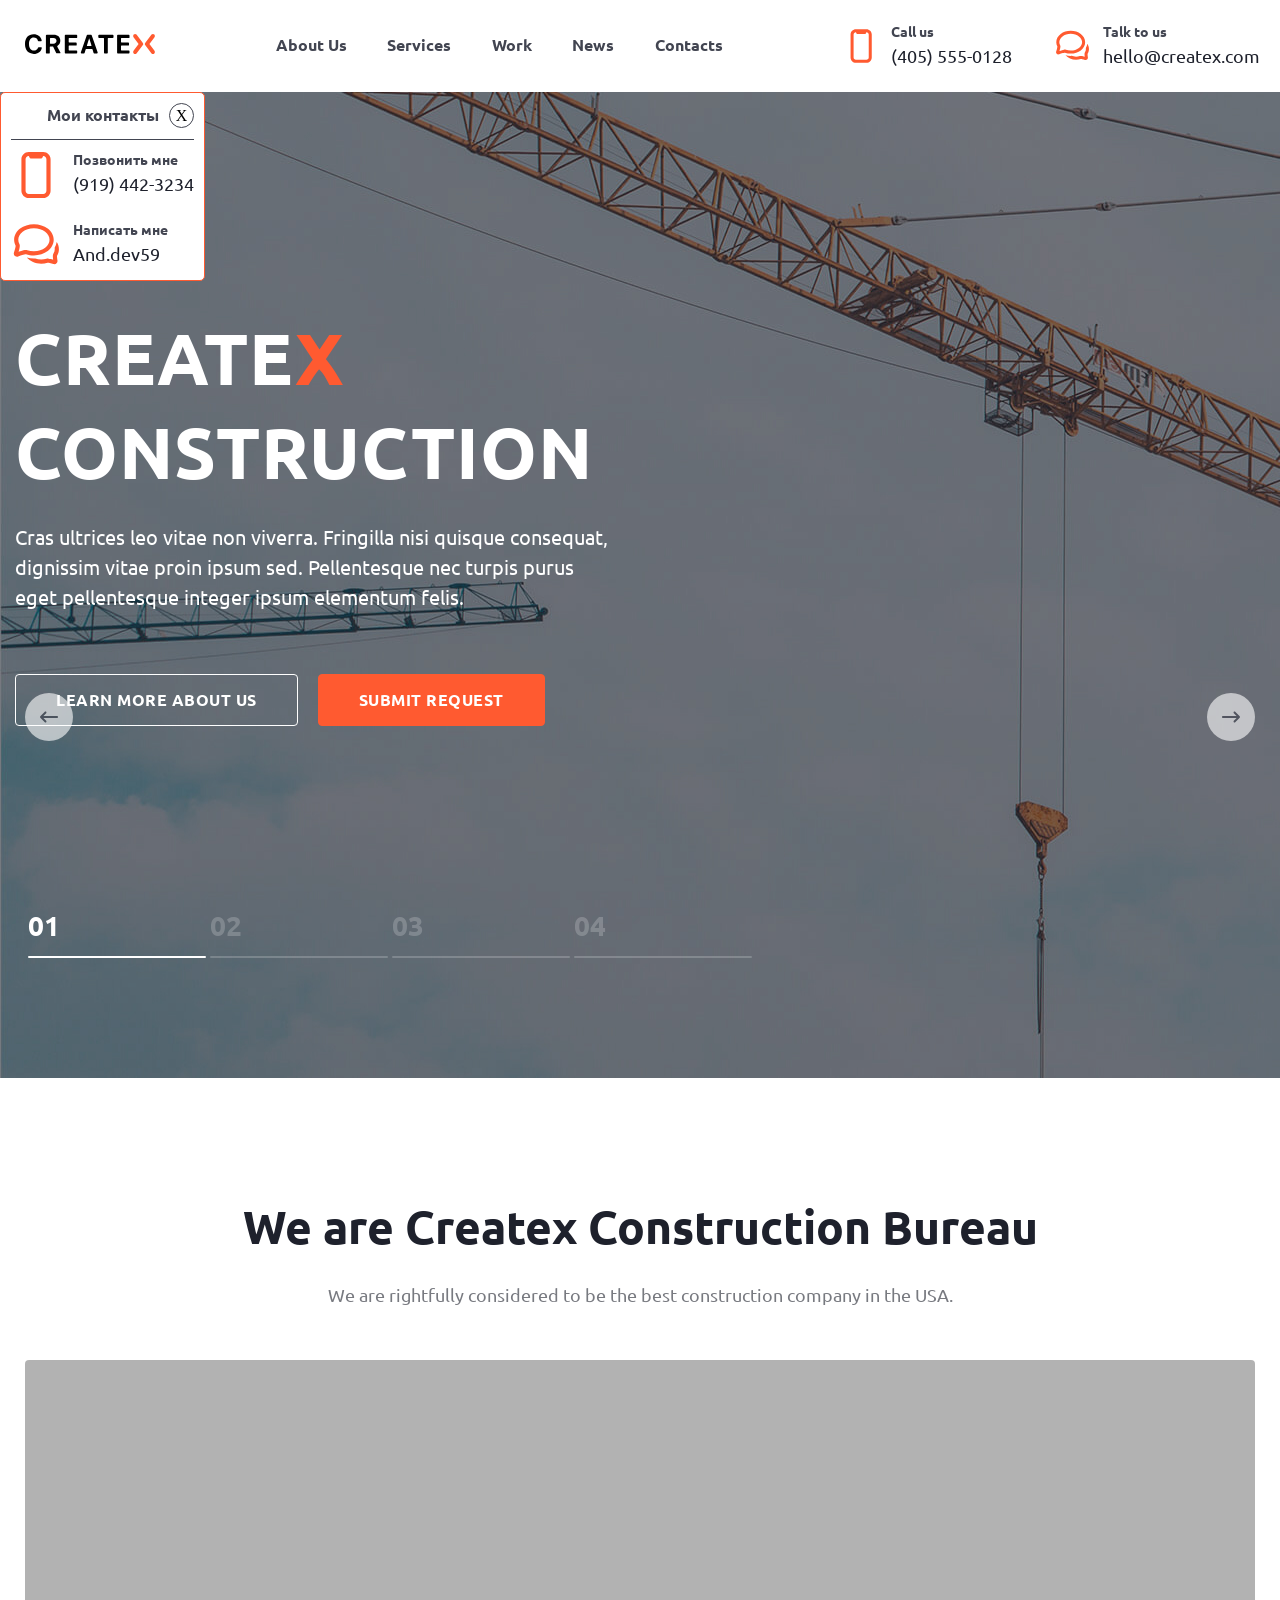
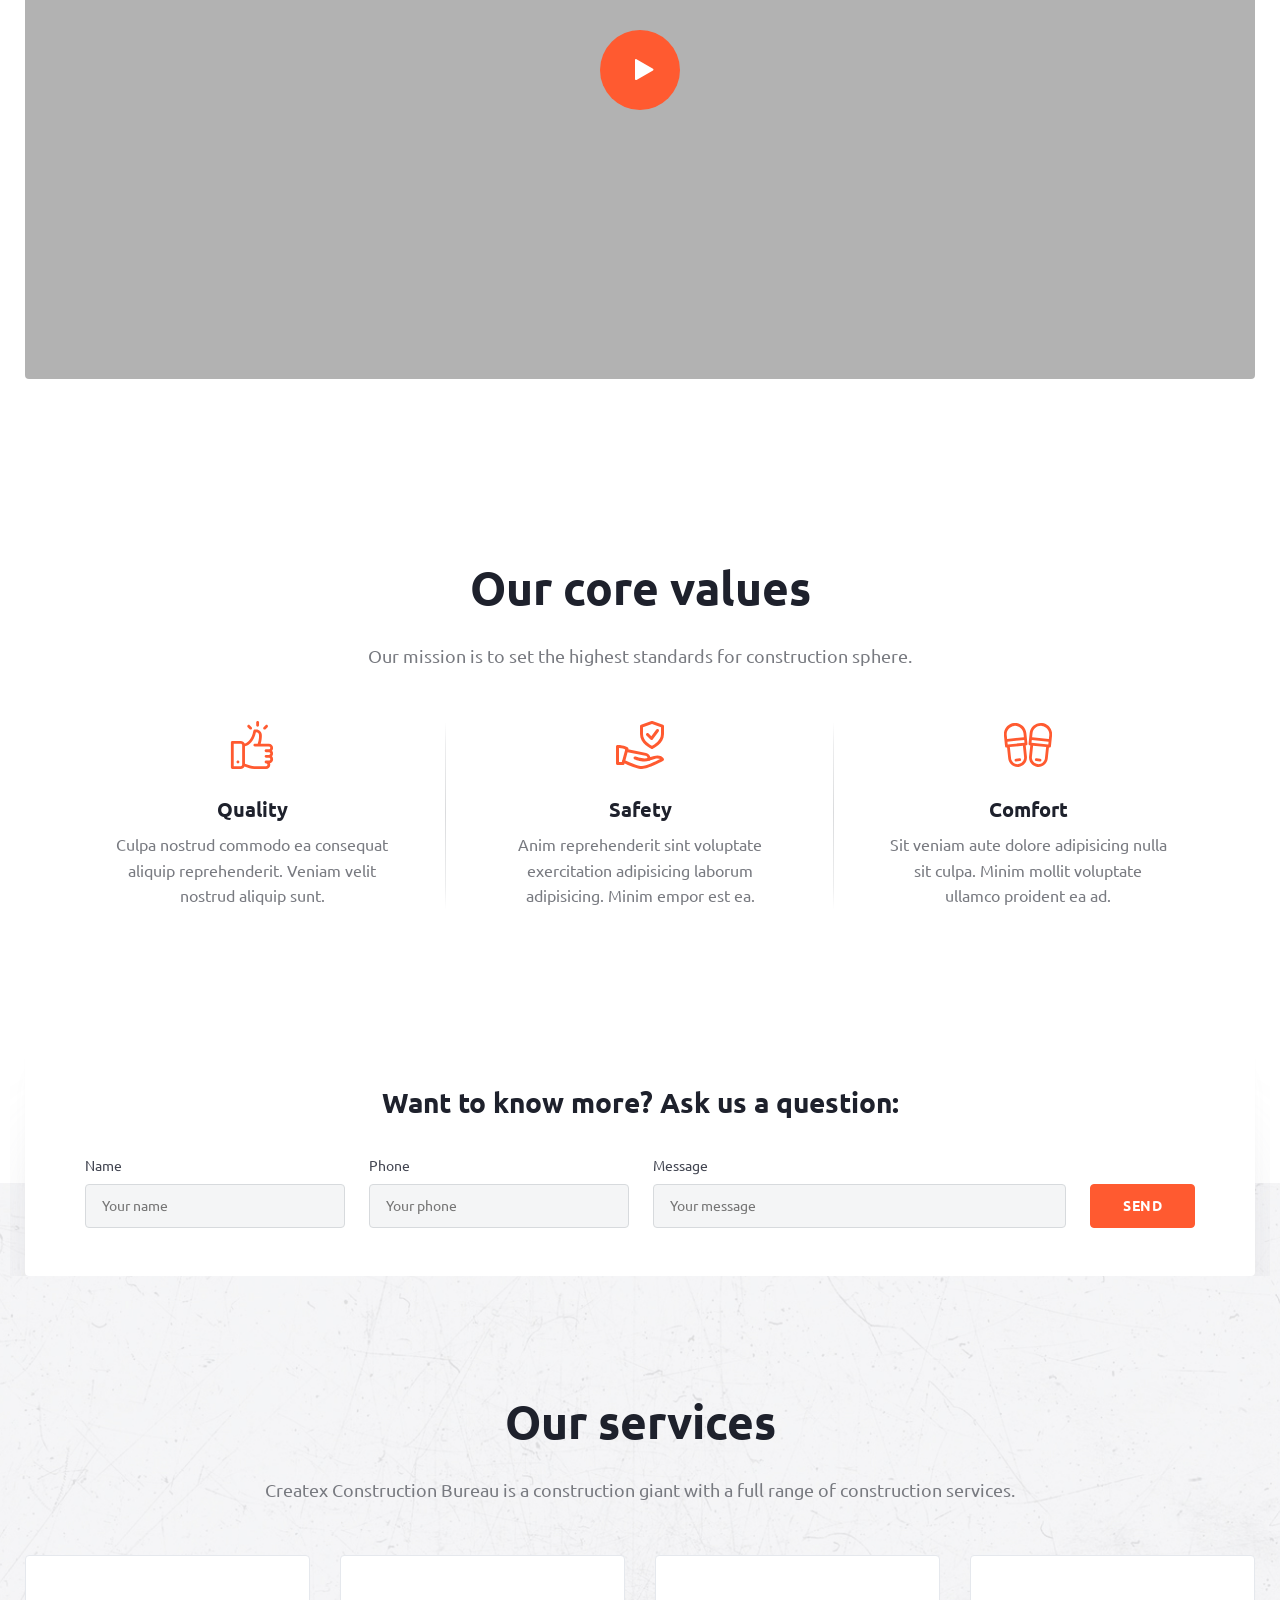
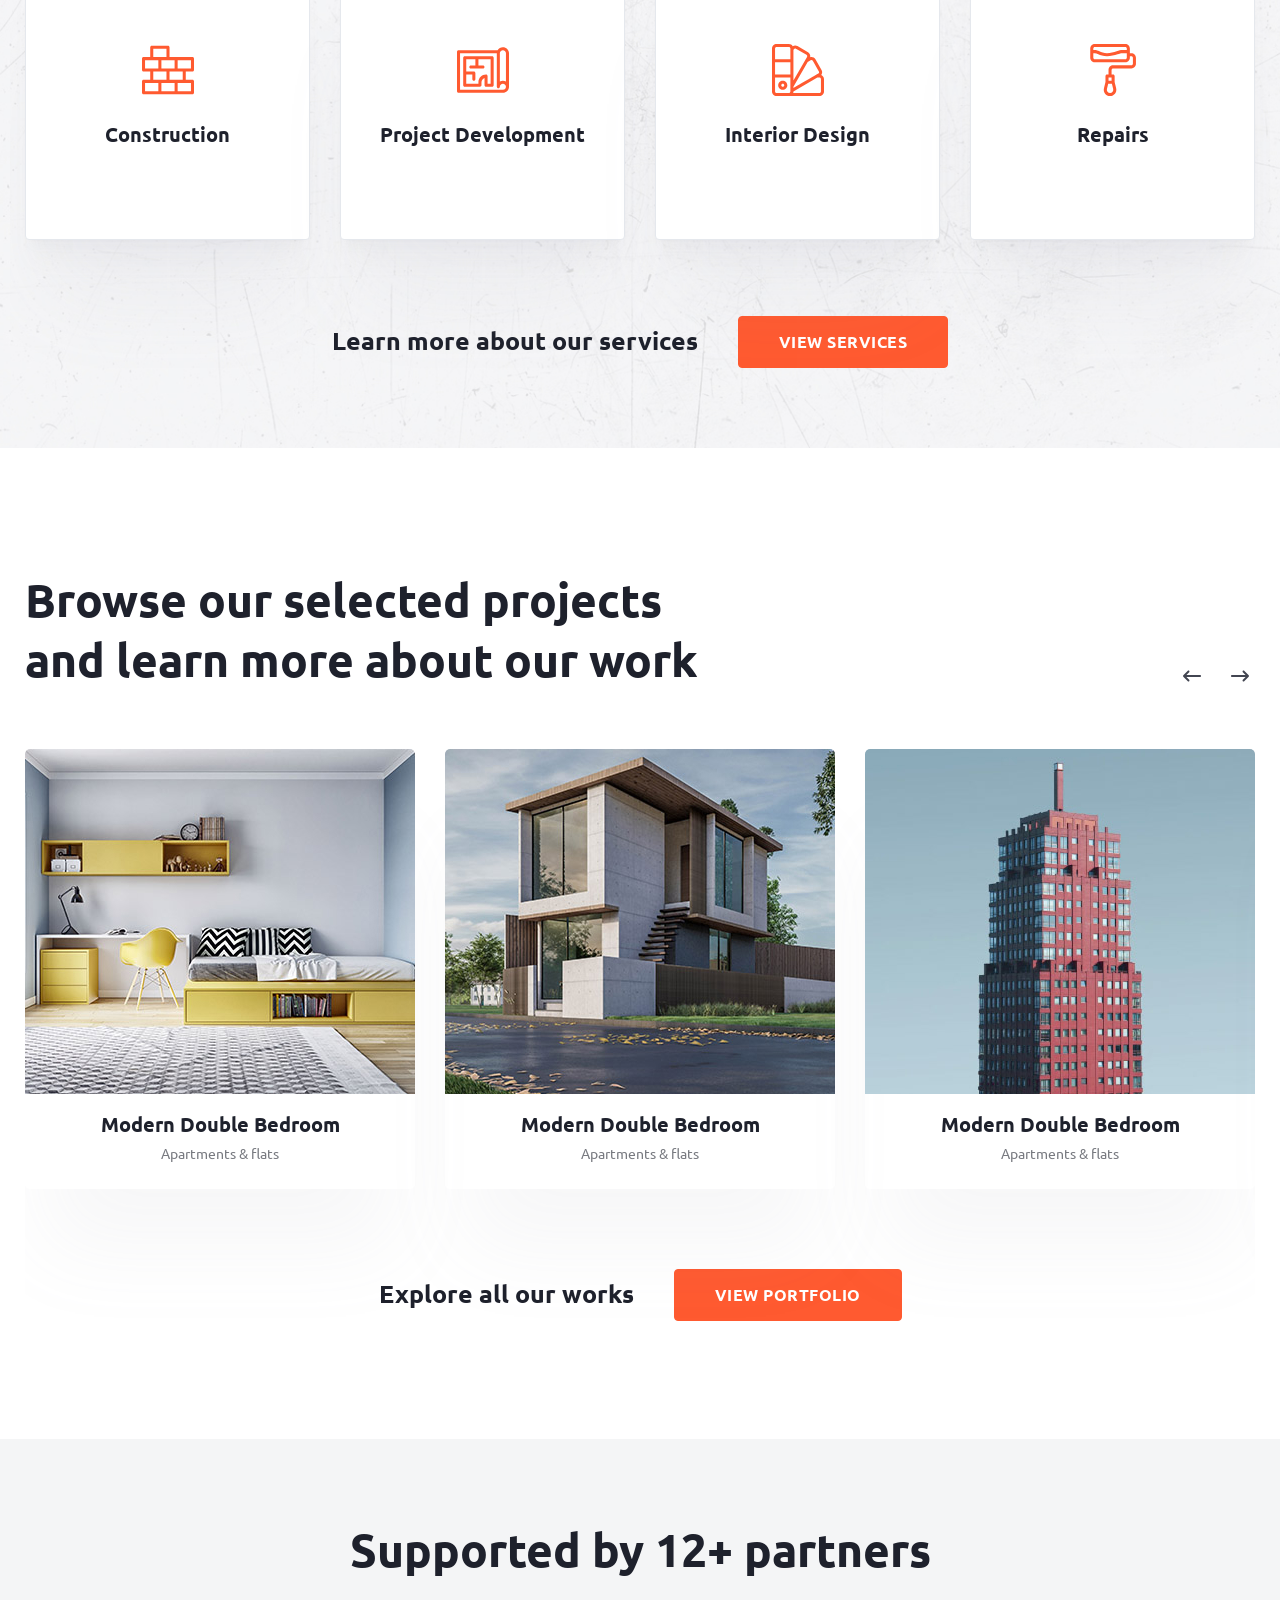
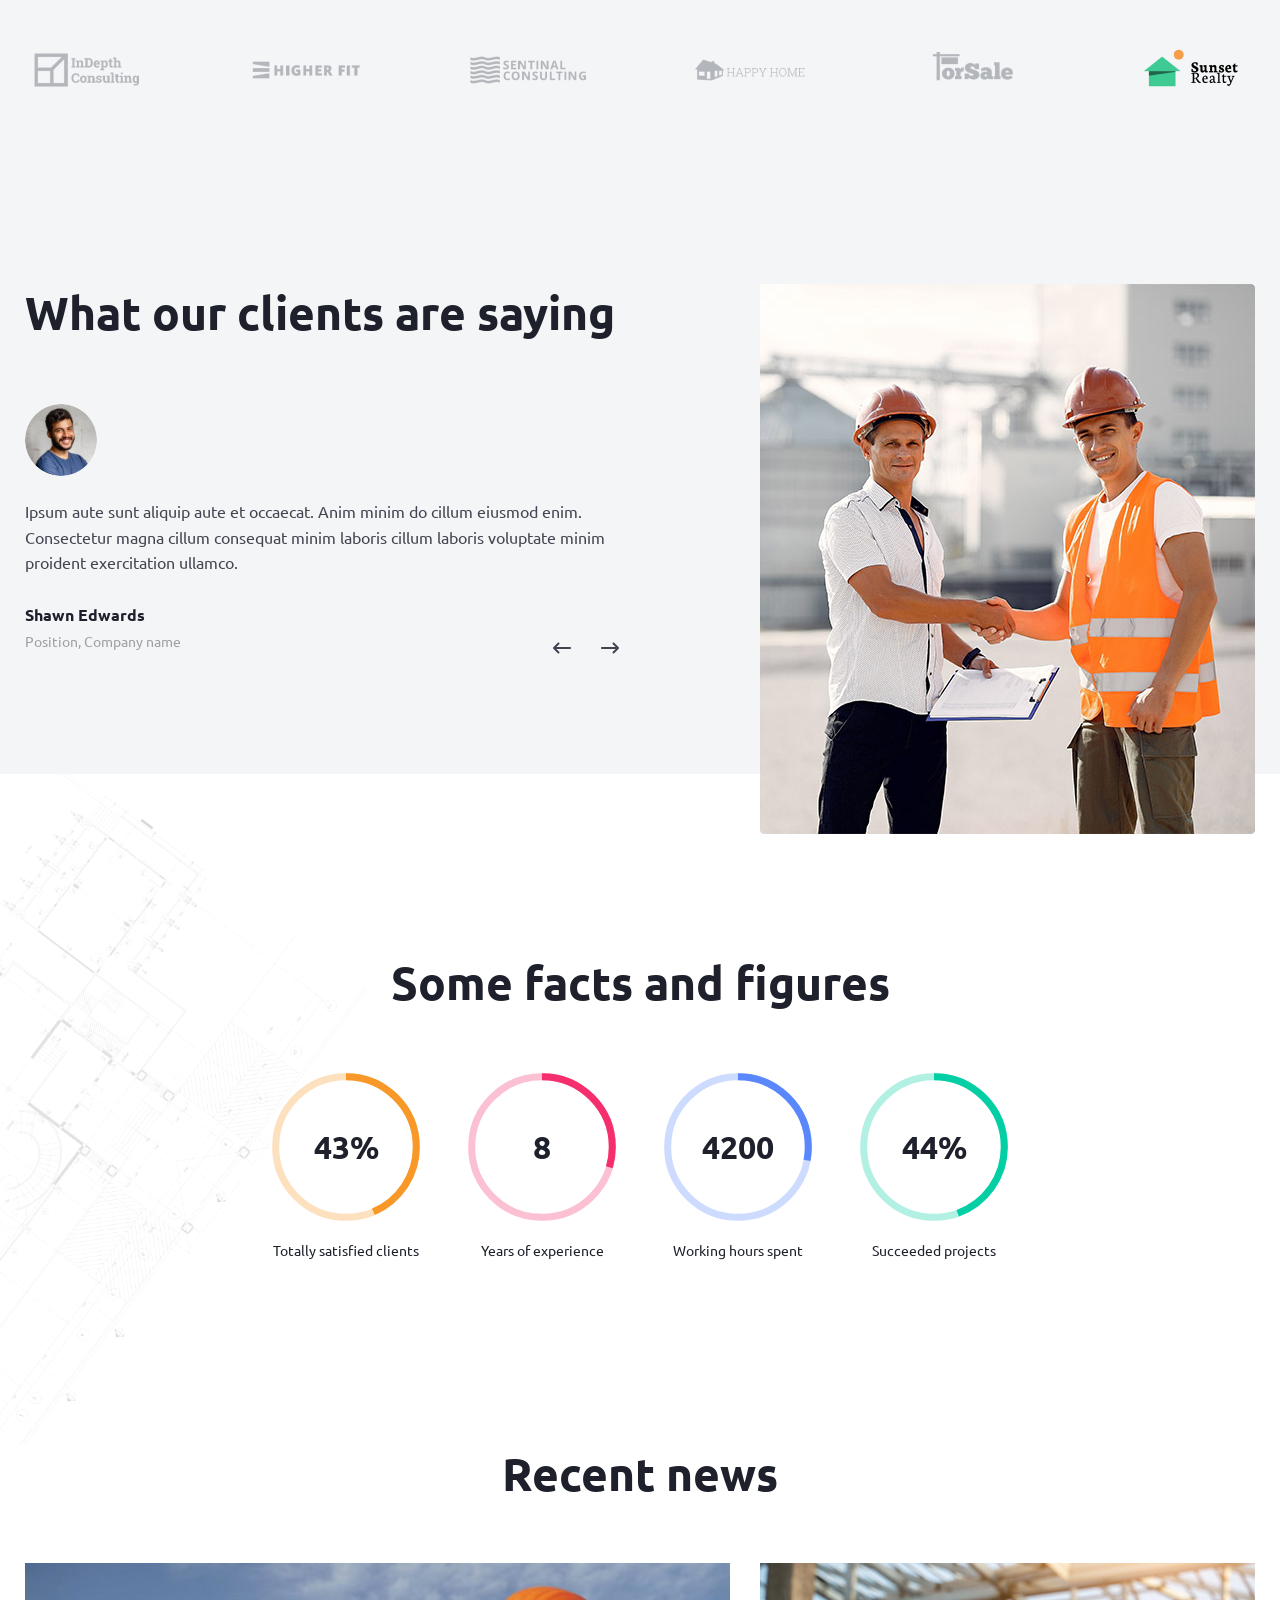
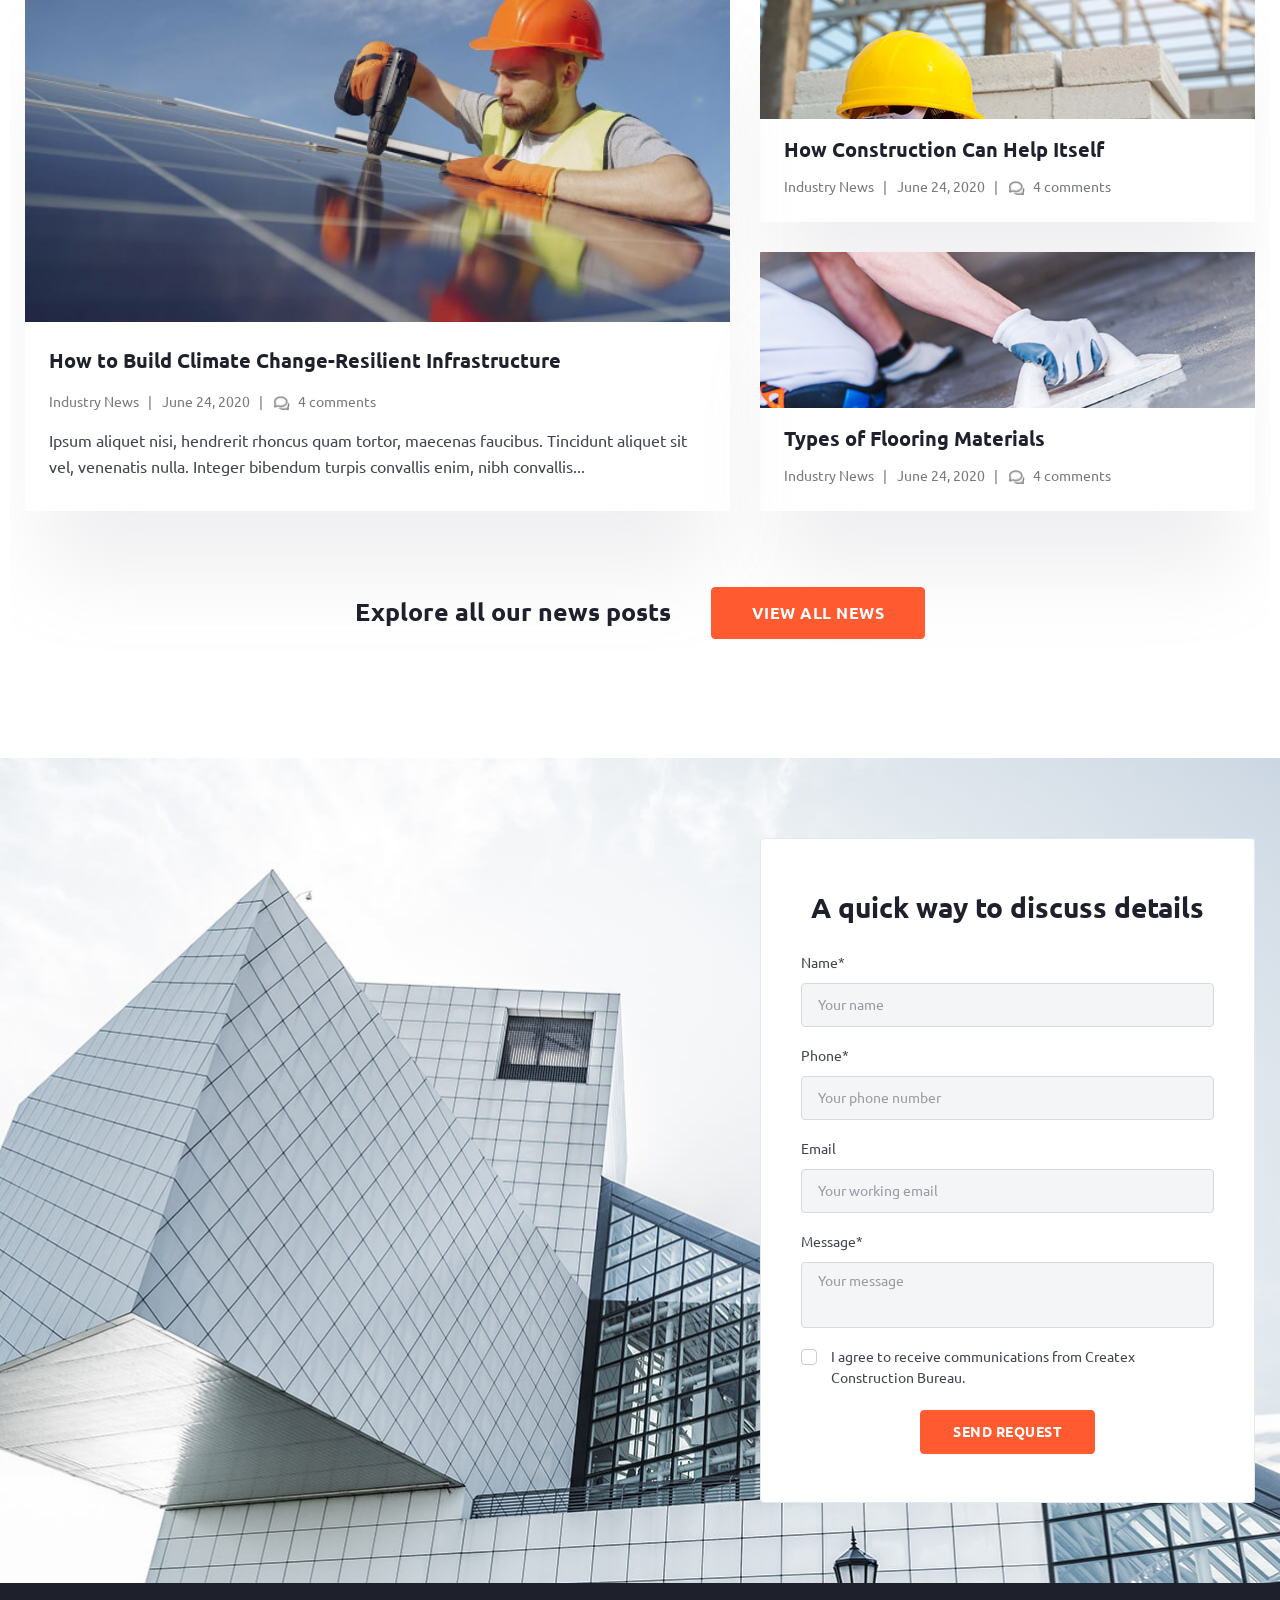
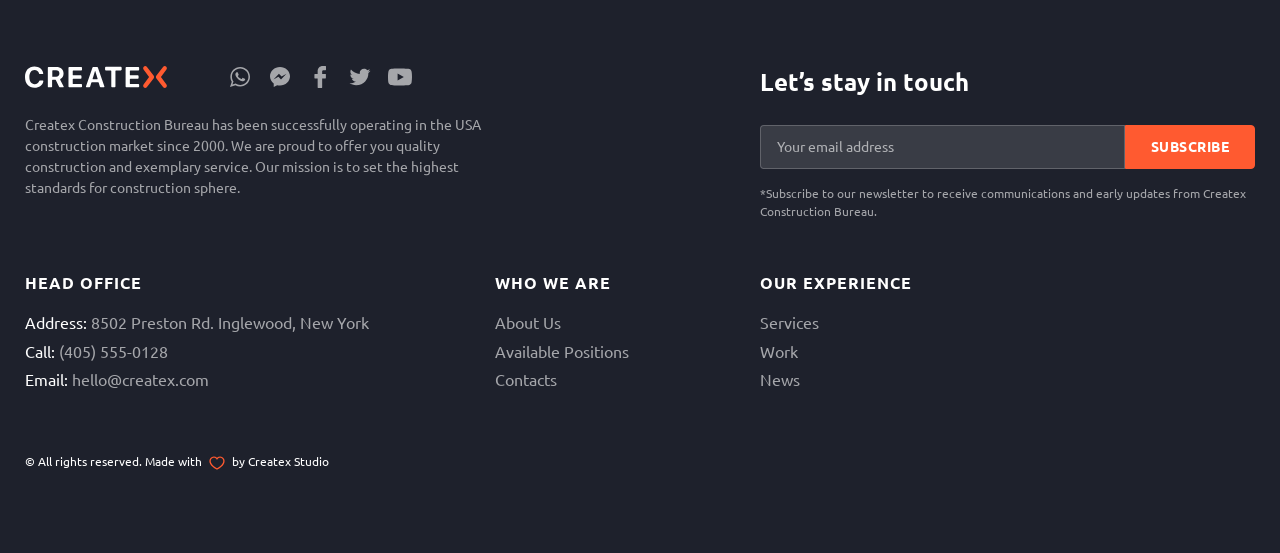
==== commit 58ffc360: "change index" ====
--- a/index.html
+++ b/index.html
@@ -79,6 +79,33 @@
         }
       }
     </style>
+    <!-- draggable -->
+    <div class="nav-sticy" id="draggable">
+      <div class="text-close">
+        <h2>Мои контакты</h2>
+        <span>X</span>
+      </div>
+      <div class="my-contacts">
+        <a href="tel:89194423234" class="my-contacts__link">
+          <svg class="header-icon-iphone header-icon--contacts">
+            <use xlink:href="./assets/image/sprite.svg#ic-iPhone"></use>
+          </svg>
+          <div class="header-icon--text my-icon--text">
+            <span class="my-contacts-link__caption">Позвонить мне</span>
+            <span class="my-contacts-link__value">(919) 442-3234</span>
+          </div>
+        </a>
+        <a href="mailto:And.dev59" class="my-contacts__link">
+          <svg class="header-icon-mail header-icon--contacts">
+            <use xlink:href="./assets/image/sprite.svg#ic-chat"></use>
+          </svg>
+          <div class="header-icon--text my-icon--text">
+            <span class="my-contacts-link__caption">Написать мне</span>
+            <span class="my-contacts-link__value">And.dev59</span>
+          </div>
+        </a>
+      </div>
+    </div>
     <!-- header -->
     <header id="top" class="header header__main header_other">
       <div class="container header_container">
@@ -109,7 +136,8 @@
         <div class="header-contacts">
           <a
             href="tel:4055550128"
-            class="header-contacts__link contacts-link contacts-link__call">
+            class="header-contacts__link contacts-link contacts-link__call"
+          >
             <svg class="header-icon-iphone header-icon--contacts">
               <use xlink:href="./assets/image/sprite.svg#ic-iPhone"></use>
             </svg>
@@ -945,14 +973,19 @@
             </div>
             <div class="recent-news-article__text">
               <h2>
-                <a href="news-single-post.html" class="recent-news-article__title">
+                <a
+                  href="news-single-post.html"
+                  class="recent-news-article__title"
+                >
                   How to Build Climate Change-Resilient Infrastructure
                 </a>
               </h2>
               <div
                 class="recent-news-article__meta article-meta article-meta--big"
               >
-                <a href="news-single-post.html" class="article-meta__item">Industry News</a>
+                <a href="news-single-post.html" class="article-meta__item"
+                  >Industry News</a
+                >
                 <time class="article-meta__item" datetime="2021-06-24 19:00"
                   >June 24, 2020</time
                 >
@@ -973,14 +1006,19 @@
             </div>
             <div class="recent-news-article__text">
               <h2>
-                <a href="news-single-post.html" class="recent-news-article__title">
+                <a
+                  href="news-single-post.html"
+                  class="recent-news-article__title"
+                >
                   How Construction Can Help Itself
                 </a>
               </h2>
               <div
                 class="recent-news-article__meta article-meta article-meta--small"
               >
-                <a href="news-single-post.html" class="article-meta__item">Industry News</a>
+                <a href="news-single-post.html" class="article-meta__item"
+                  >Industry News</a
+                >
                 <time class="article-meta__item" datetime="2021-06-24 19:00"
                   >June 24, 2020</time
                 >
@@ -1003,14 +1041,18 @@
             </div>
             <div class="recent-news-article__text">
               <h2 class="recent-news-article__title">
-                <a href="news-single-post.html" class="recent-news-article__title"
+                <a
+                  href="news-single-post.html"
+                  class="recent-news-article__title"
                   >Types of Flooring Materials</a
                 >
               </h2>
               <div
                 class="recent-news-article__meta article-meta article-meta--small"
               >
-                <a href="news-single-post.html" class="article-meta__item">Industry News</a>
+                <a href="news-single-post.html" class="article-meta__item"
+                  >Industry News</a
+                >
                 <time class="article-meta__item" datetime="2021-06-24 19:00"
                   >June 24, 2020</time
                 >
@@ -1231,7 +1273,9 @@
                 <a href="about-us.html" class="footer-nav__link">About Us</a>
               </li>
               <li class="footer-nav__item">
-                <a href="available-positions.html" class="footer-nav__link">Available Positions</a>
+                <a href="available-positions.html" class="footer-nav__link"
+                  >Available Positions</a
+                >
               </li>
               <li class="footer-nav__item">
                 <a href="contacts.html" class="footer-nav__link">Contacts</a>
@@ -1285,5 +1329,6 @@
     <script src="./assets/js/script.js"></script>
     <script src="./assets/js/video.js"></script>
     <script src="./assets/js/to-top.js"></script>
+    <script src="./assets/js/draggable.js"></script>
   </body>
 </html>
--- a/assets/css/header-footer.css
+++ b/assets/css/header-footer.css
@@ -1906,4 +1906,91 @@
   .footer__copyright {
     font-size: 10px;
   }
-}
+  .portfolio-section__slider-nav {
+    transform: translateX(0px);
+  }
+}
+
+.nav-sticy {
+  position: fixed;
+  display: flex;
+  justify-content: center;
+  align-items: center;
+  flex-direction: column;
+  padding: 10px;
+  border-radius: 5px;
+  border: 1px solid var(--color-primary);
+  background-color: #ffffff;
+  opacity: 1;
+  z-index: 10;
+  cursor: move;
+  border-radius: 5px;
+}
+.text-close {
+  position: relative;
+  display: flex;
+  width: 100%;
+}
+.text-close span {
+  position: absolute;
+  top: 0;
+  right: 0;
+  border: 1px solid var(--color-gray);
+  border-radius: 50%;
+  width: 25px;
+  aspect-ratio: 1;
+  text-align: center;
+  align-content: center;
+  cursor: pointer;
+  user-select: none;
+  transition: all 0.5s ease-in-out;
+}
+.text-close span:hover {
+  background-color: var(--color-focus);
+  color:var(--color-light);
+}
+.nav-sticy h2 {
+  font-family: var(--font-ubuntu);
+  font-weight: 700;
+  line-height: 160%;
+  color: var(--color-gray);
+  text-align: center;
+  width: 100%;
+  padding-bottom: 10px;
+}
+.my-contacts {
+  display: flex;
+  flex-direction: column;
+  border-top: 1px solid var(--color-gray);
+  gap: 20px;
+  margin: 0;
+  padding: 10px 0px 0;
+}
+.my-icon--text {
+  display: flex;
+  flex-direction: column;
+  user-select: none;
+}
+
+.my-contacts__link {
+  display: flex;
+  gap: 12px;
+}
+.my-contacts-link__caption {
+  display: inline-block;
+  font-family: var(--font-ubuntu);
+  font-weight: 700;
+  font-size: 14px;
+  line-height: 150%;
+  color: var(--color-gray);
+}
+
+.my-contacts-link__value {
+  display: inline-block;
+  font-family: var(--font-ubuntu);
+  font-weight: 400;
+  font-size: 18px;
+  line-height: 150%;
+  color: var(--color-ebony);
+  transition: all 0.1s ease-in-out;
+}
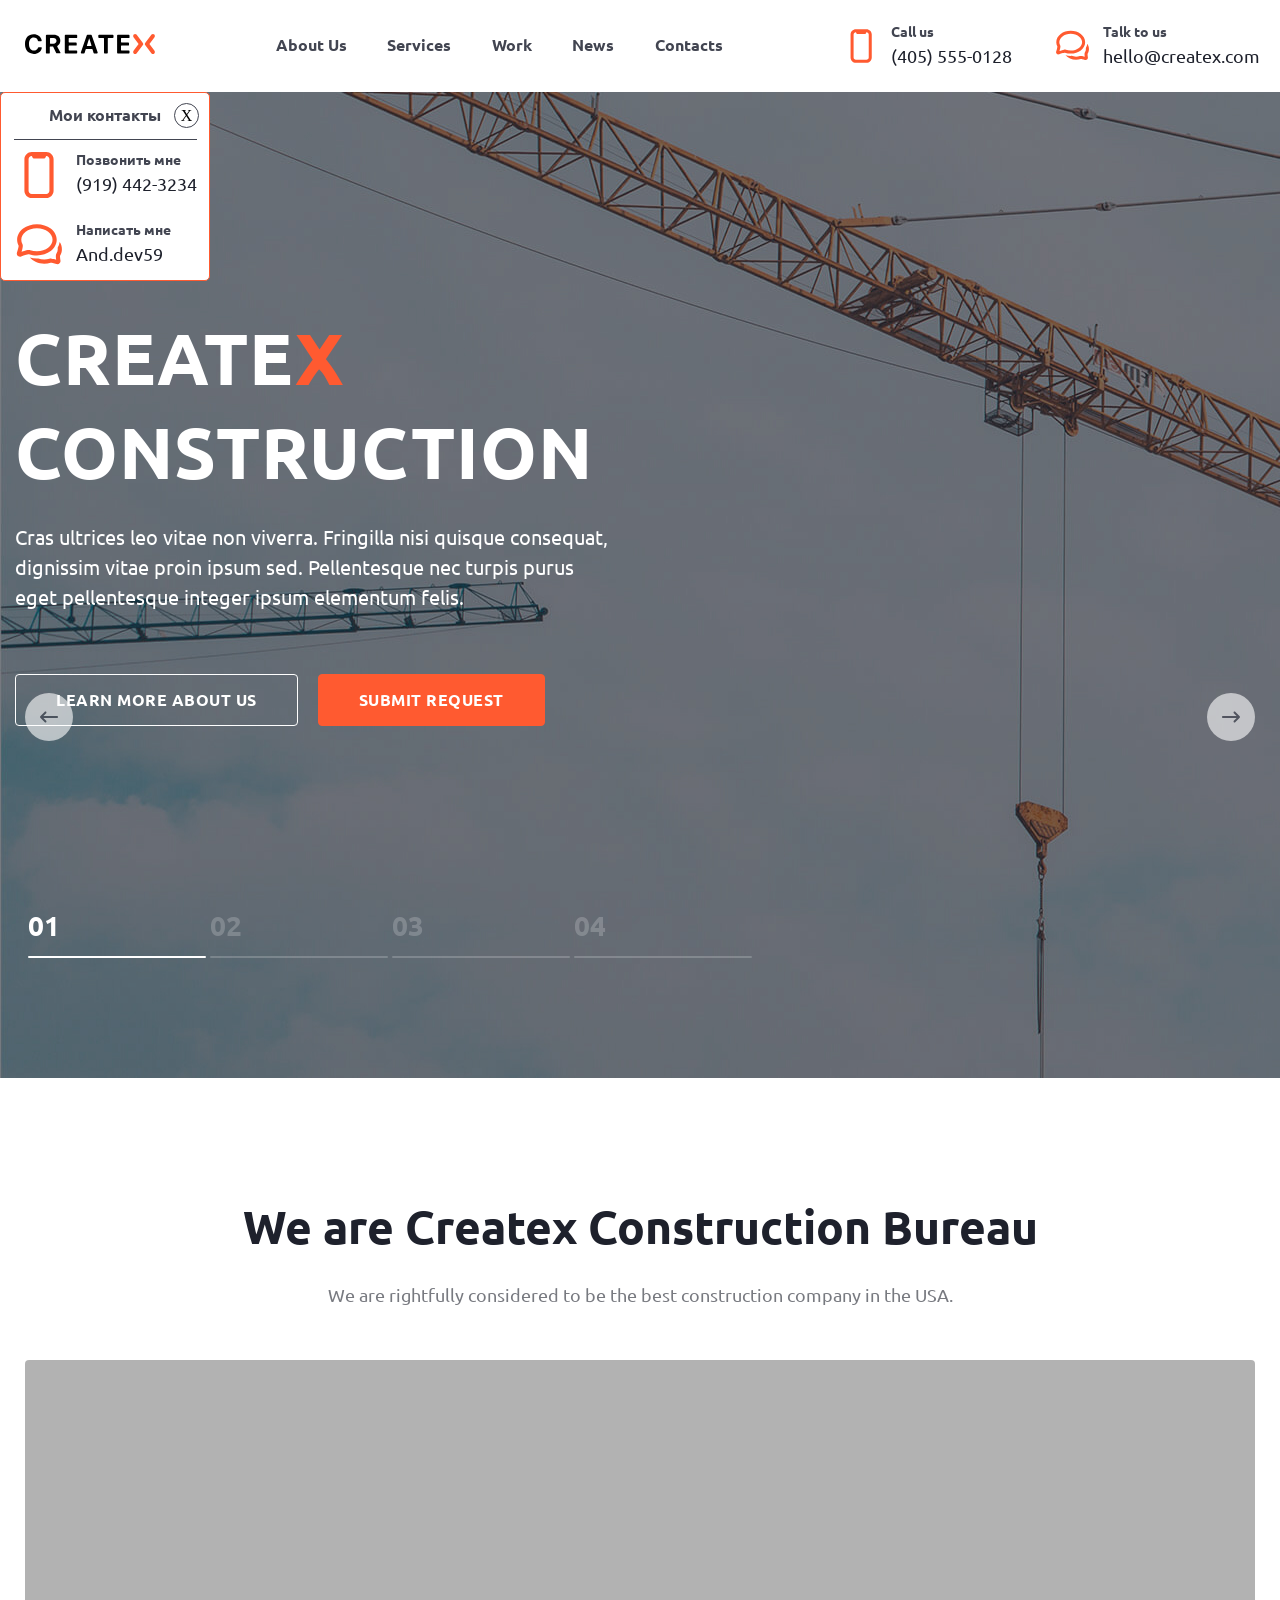
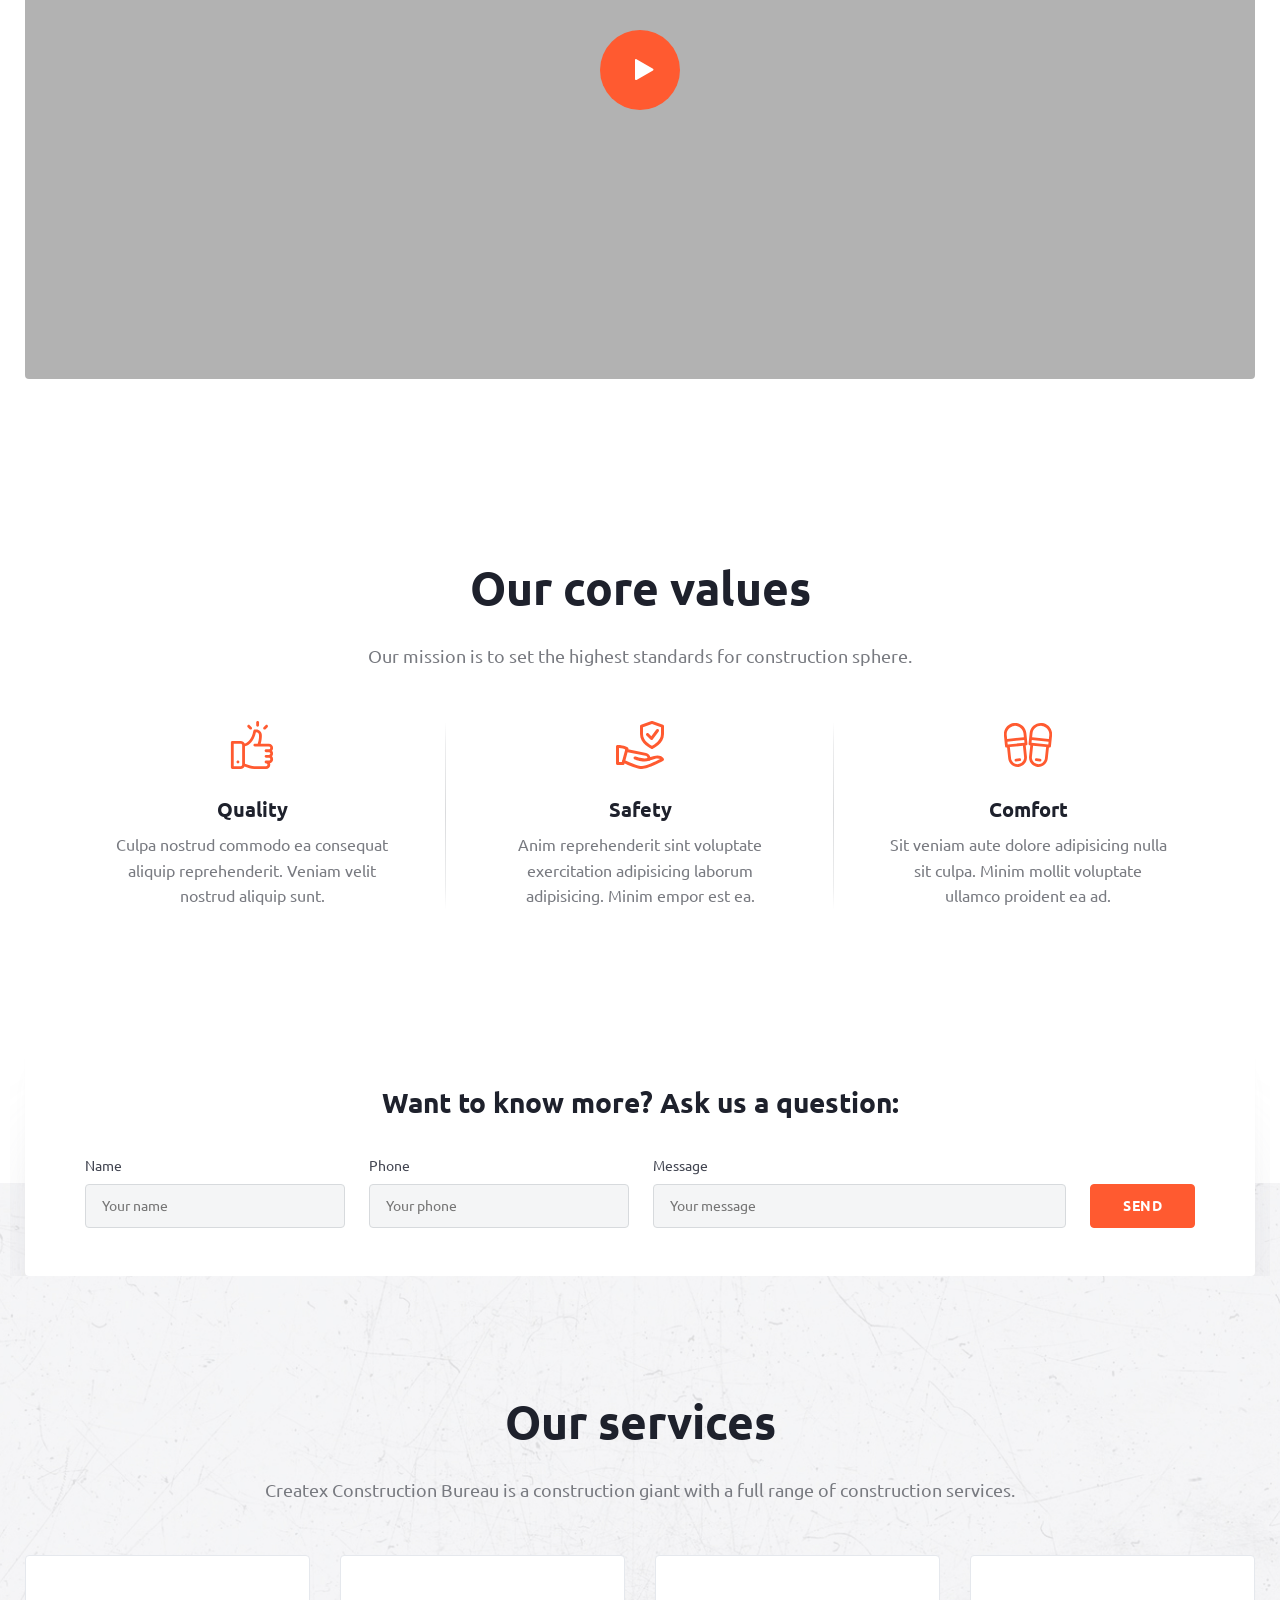
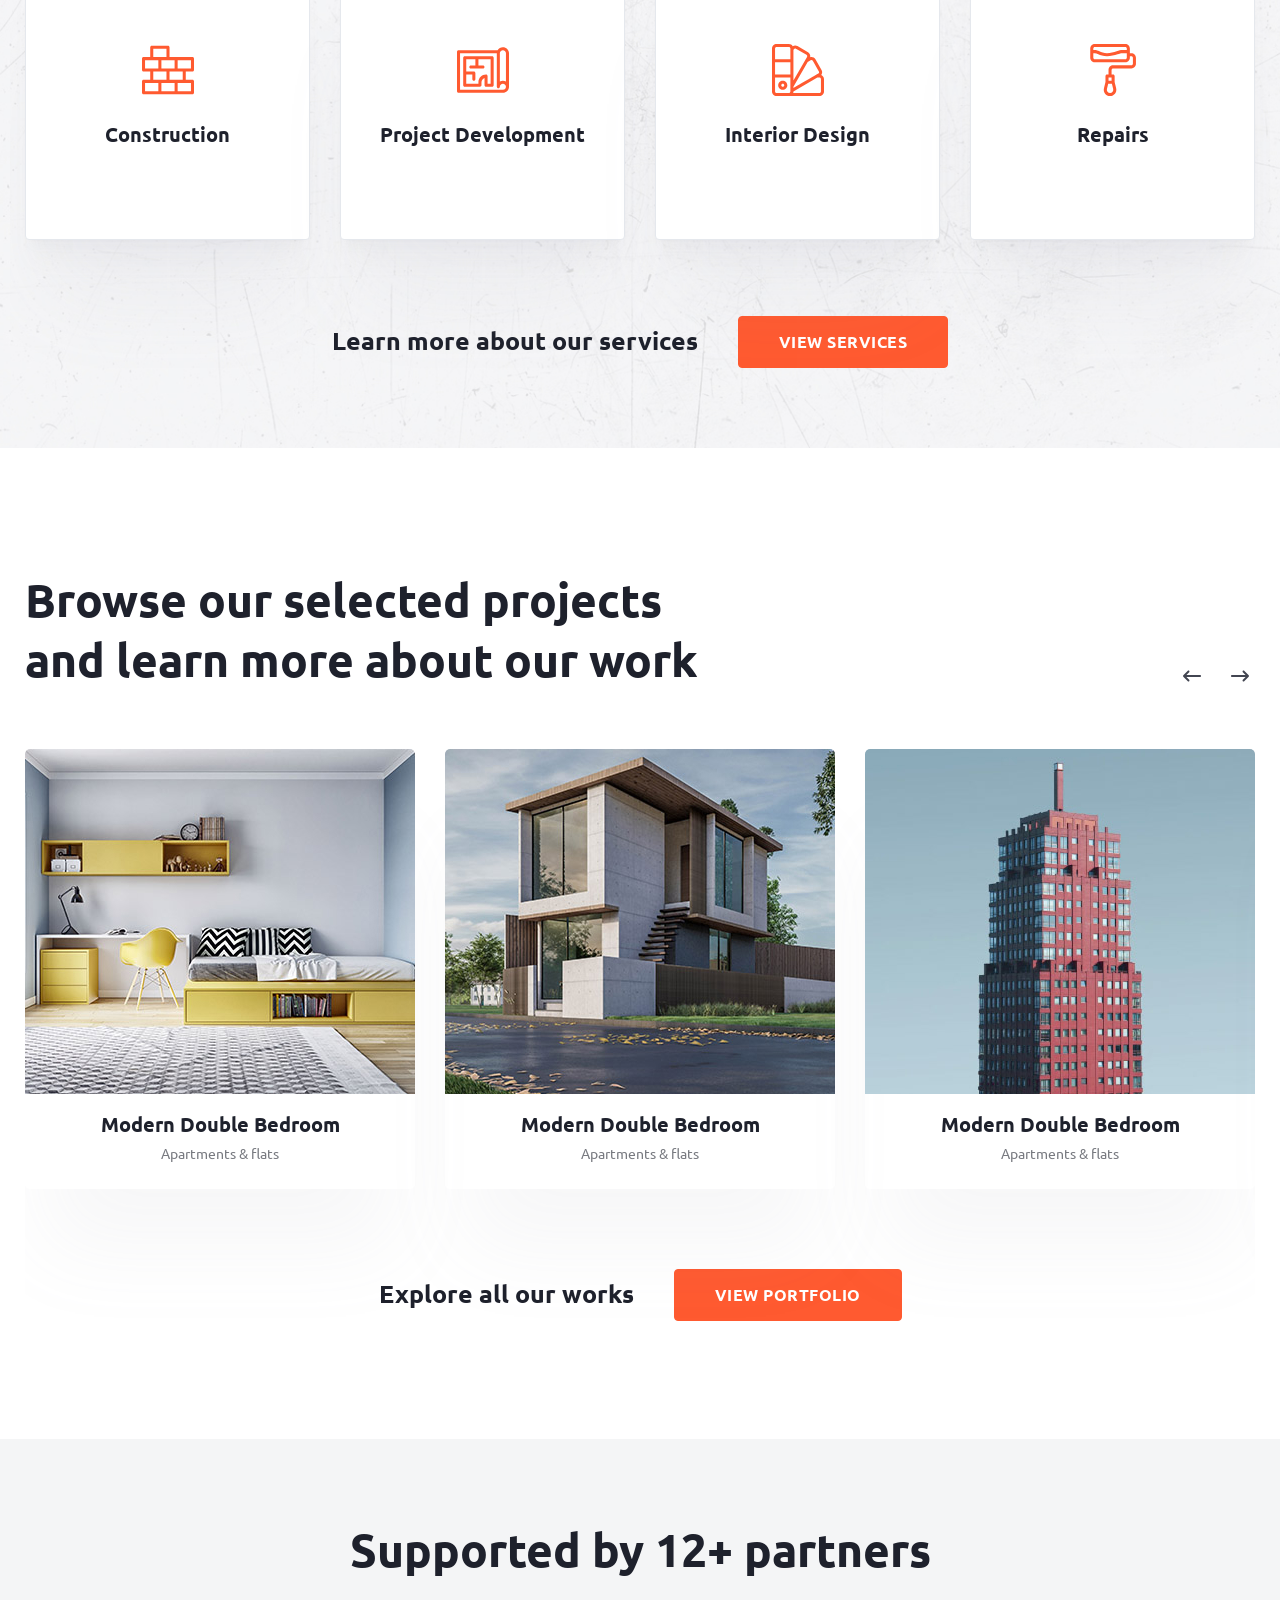
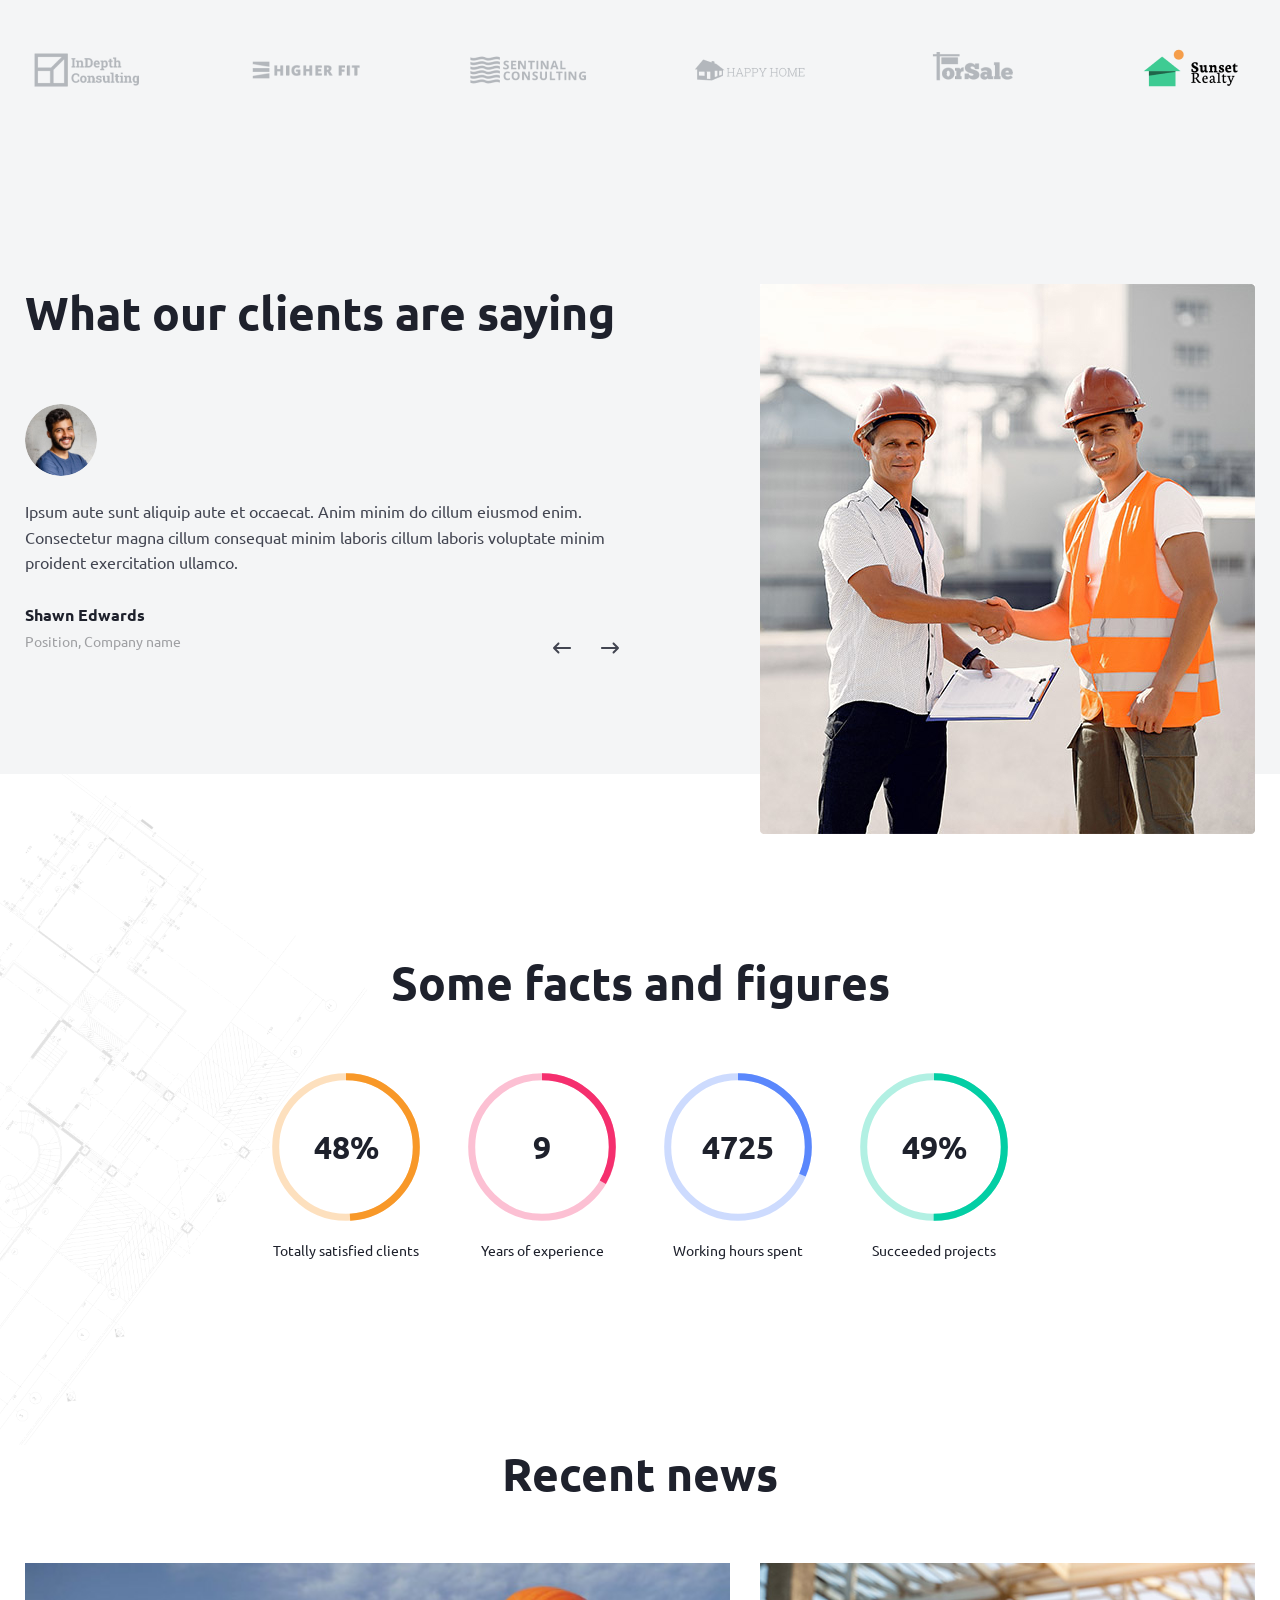
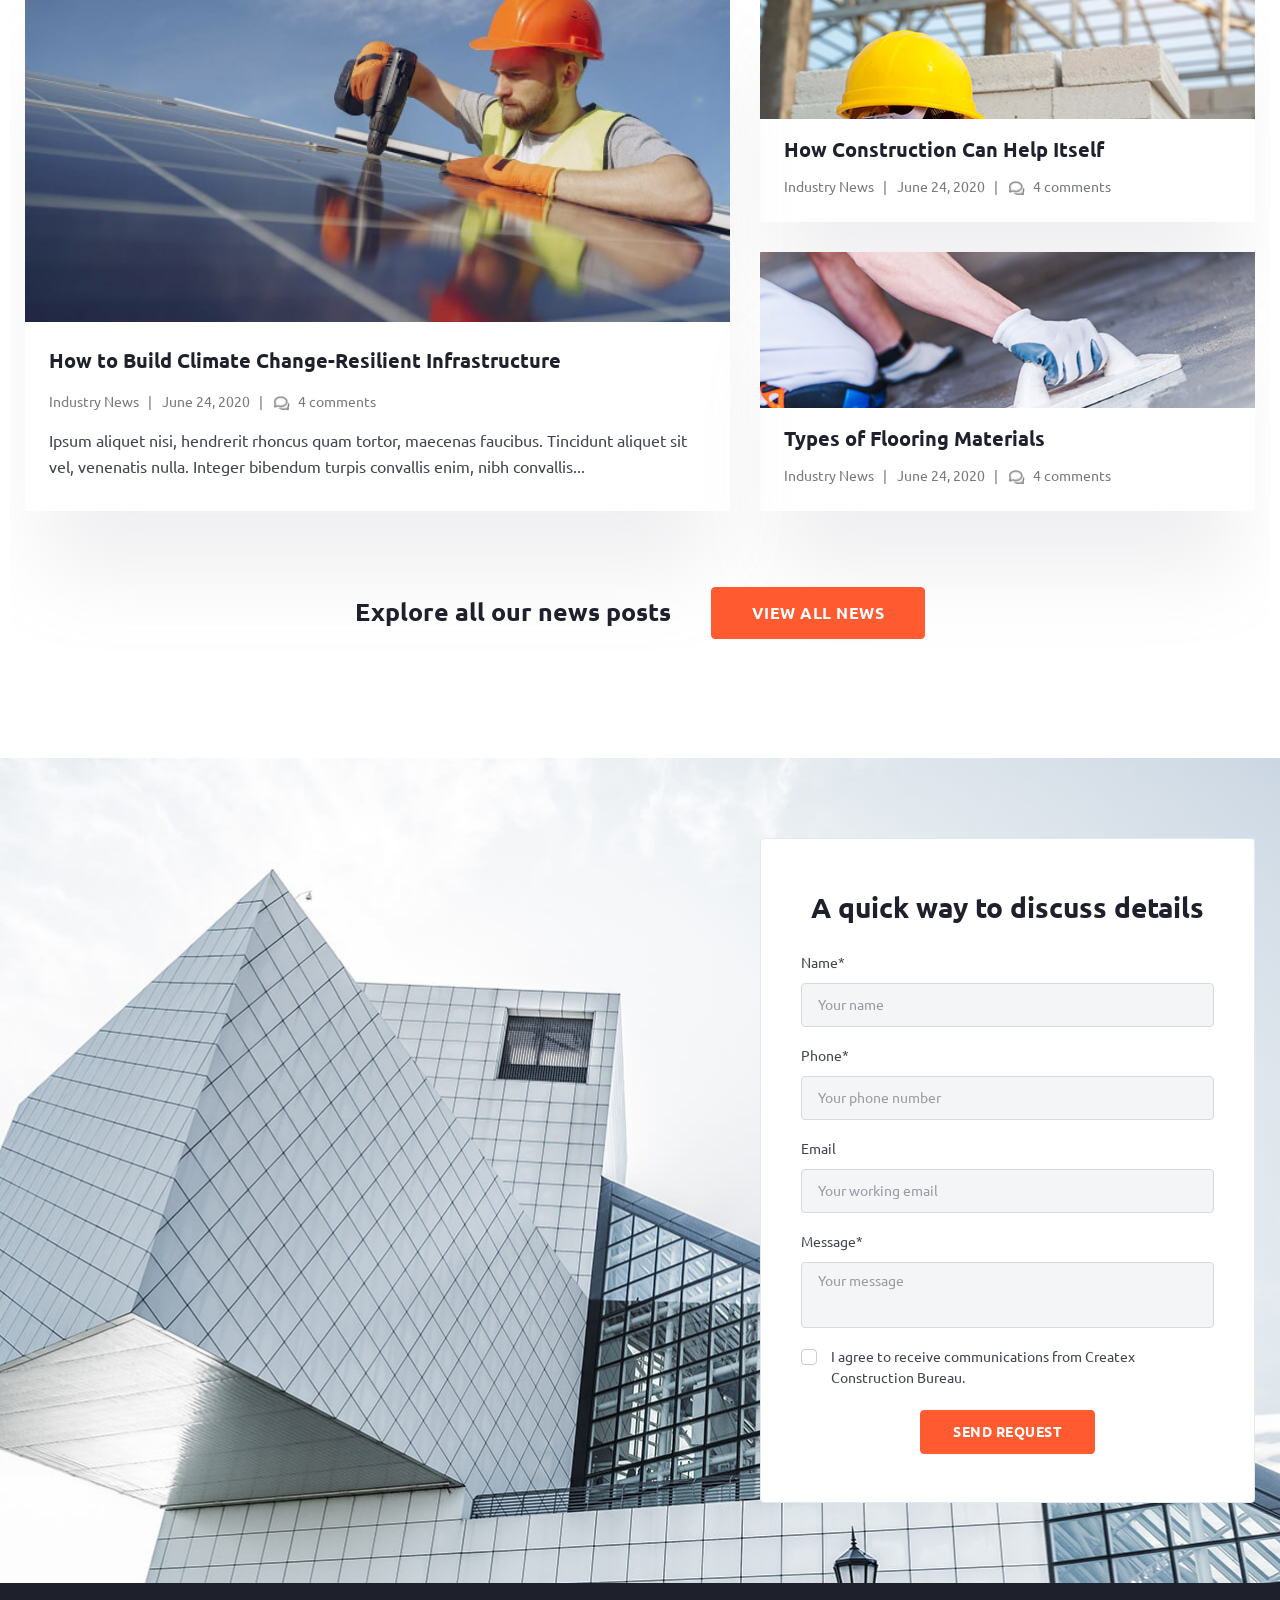
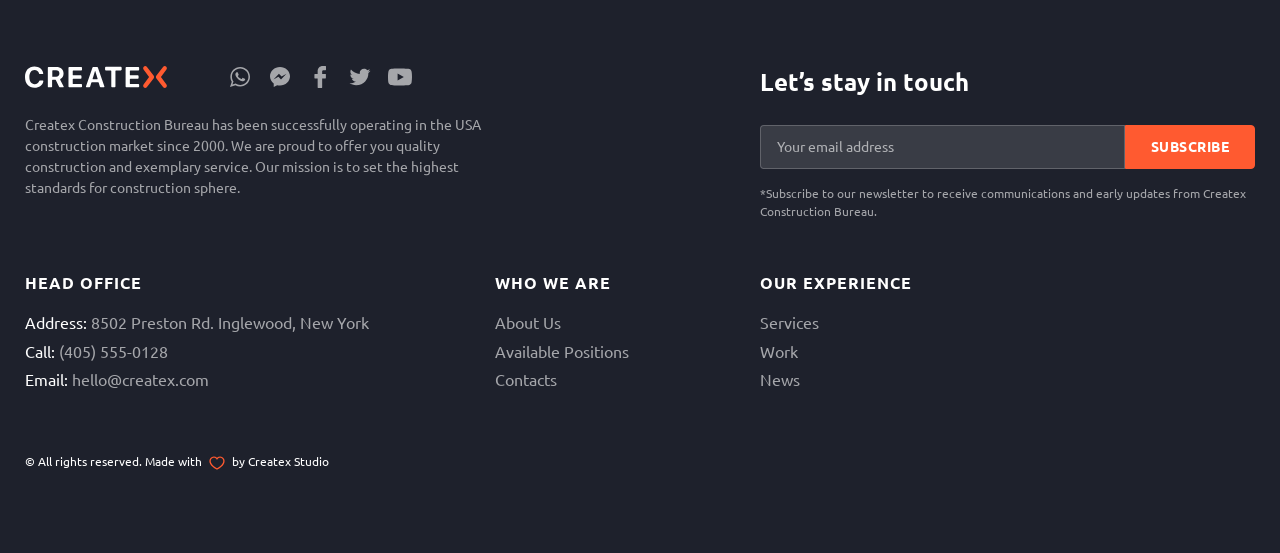
==== commit a7860e74: "change index" ====
--- a/index.html
+++ b/index.html
@@ -83,7 +83,7 @@
     <div class="nav-sticy" id="draggable">
       <div class="text-close">
         <h2>Мои контакты</h2>
-        <span>X</span>
+        <span class="close_mycontacts">X</span>
       </div>
       <div class="my-contacts">
         <a href="tel:89194423234" class="my-contacts__link">
--- a/assets/css/header-footer.css
+++ b/assets/css/header-footer.css
@@ -1925,7 +1925,9 @@
   z-index: 10;
   cursor: move;
   border-radius: 5px;
-}
+  width: 210px;
+}
+
 .text-close {
   position: relative;
   display: flex;
@@ -1947,7 +1949,7 @@
 }
 .text-close span:hover {
   background-color: var(--color-focus);
-  color:var(--color-light);
+  color: var(--color-light);
 }
 .nav-sticy h2 {
   font-family: var(--font-ubuntu);
@@ -1956,14 +1958,25 @@
   color: var(--color-gray);
   text-align: center;
   width: 100%;
-  padding-bottom: 10px;
 }
 .my-contacts {
   display: flex;
   flex-direction: column;
   border-top: 1px solid var(--color-gray);
   gap: 20px;
-  margin: 0;
+  margin:0;
+  padding: 0;
+  visibility: hidden;
+  opacity: 0;
+  max-height: 0;
+  transition: all 0.3s ease-in-out;
+}
+.my-contacts._active {
+  display: flex;
+  visibility: visible;
+  opacity: 1;
+  max-height: 210px;
+  margin: 10px 0 0 0;
   padding: 10px 0px 0;
 }
 .my-icon--text {
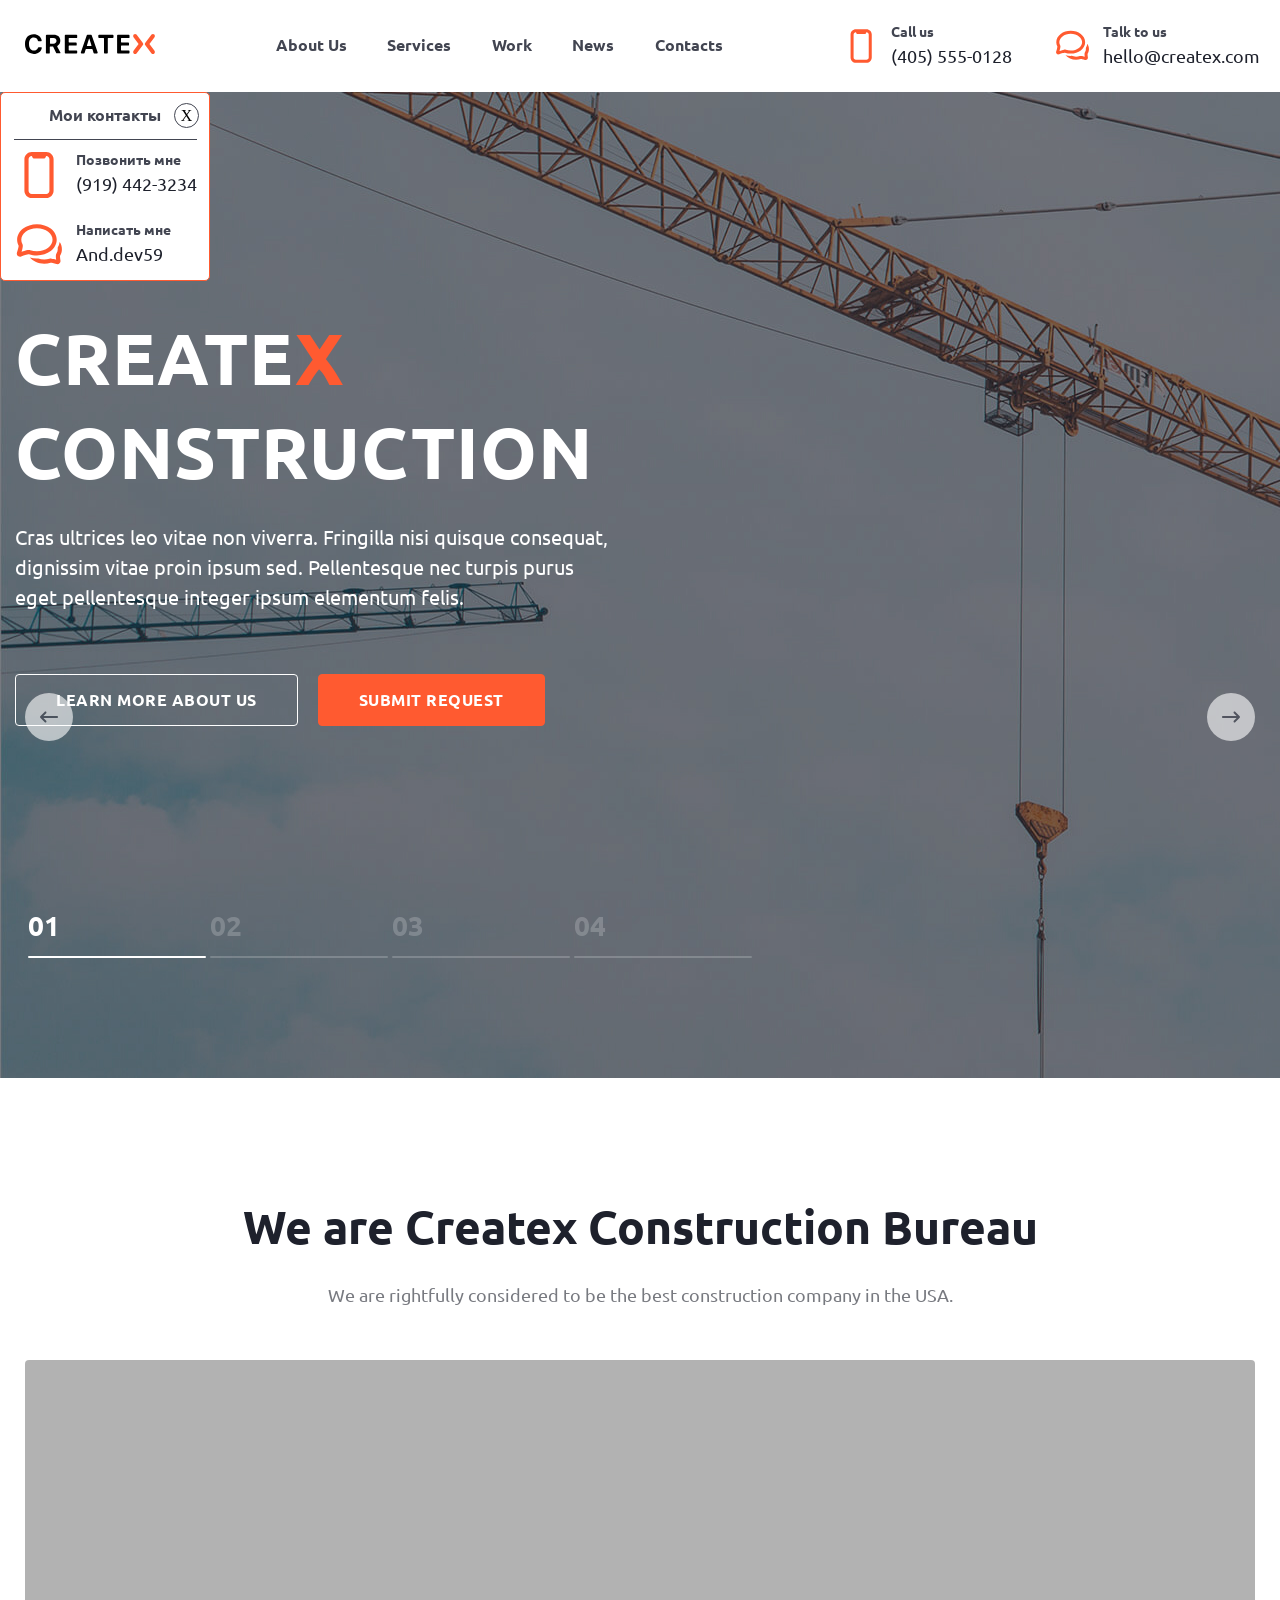
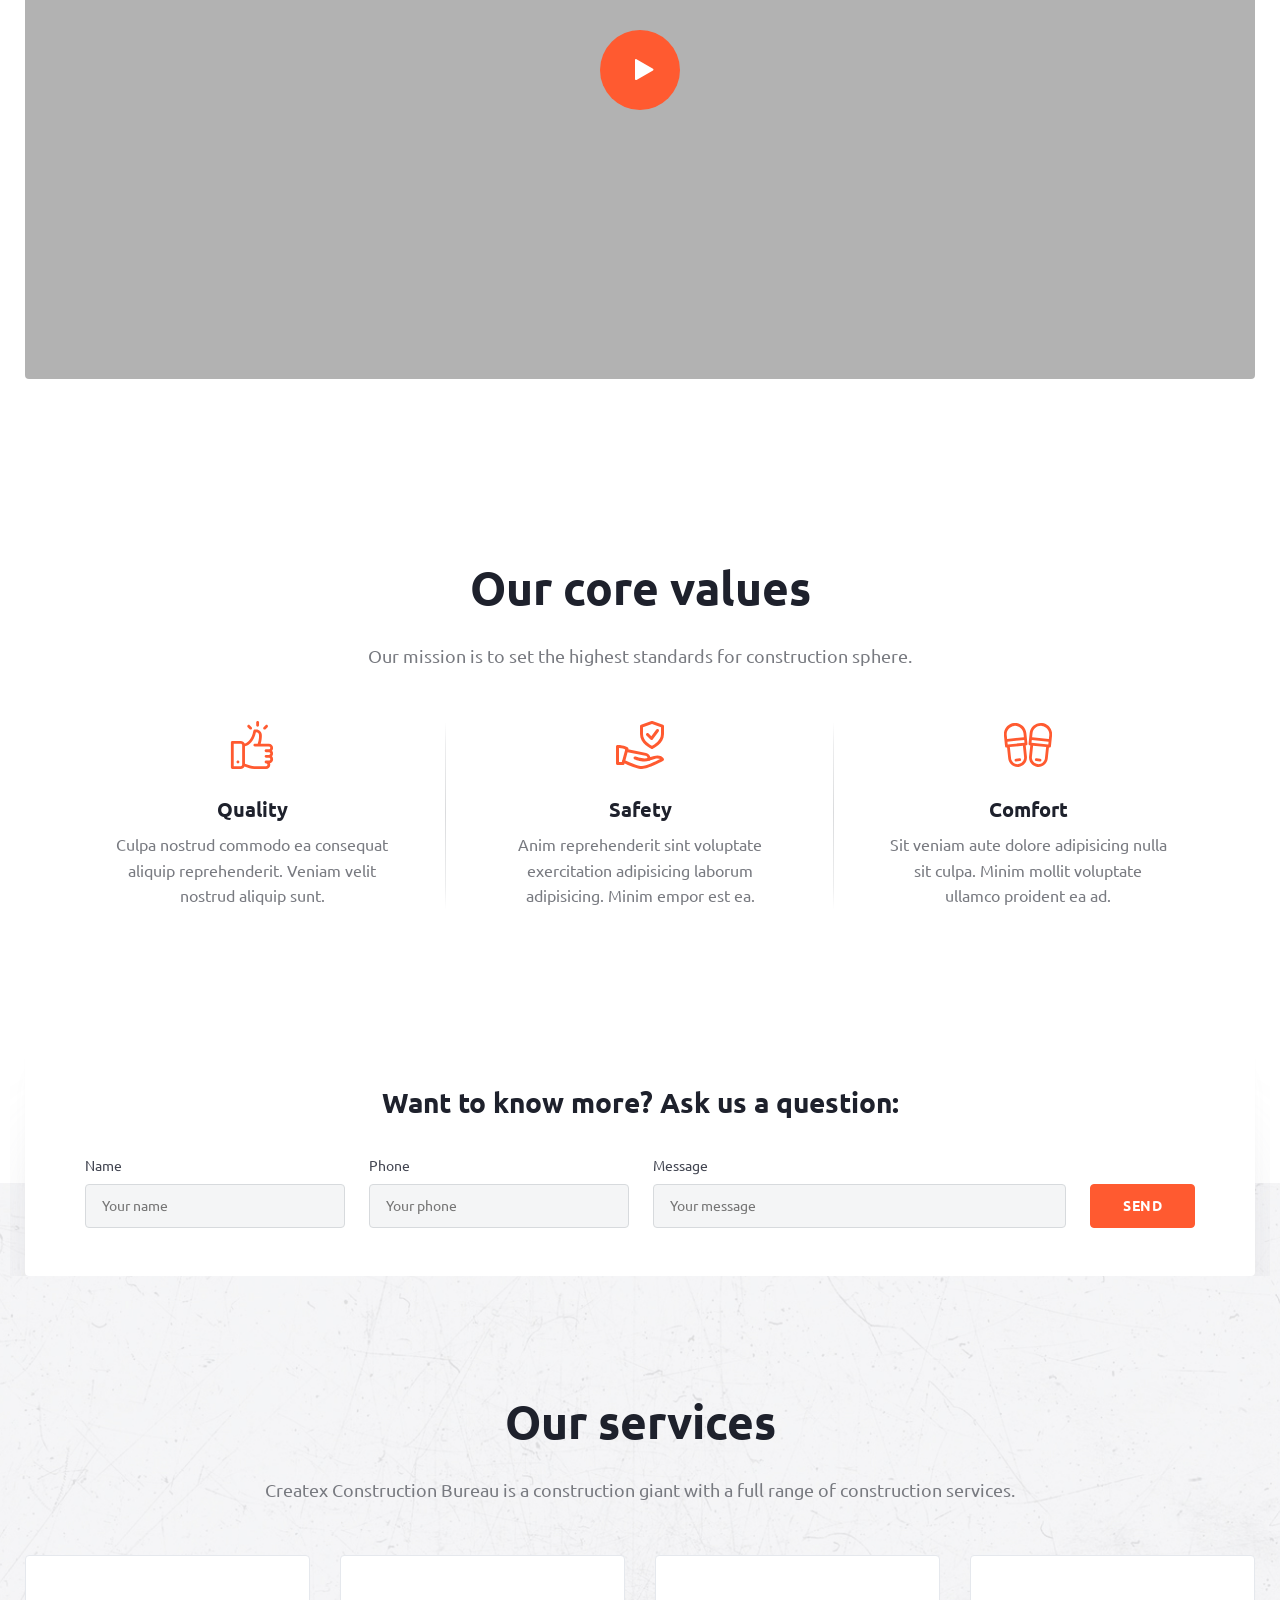
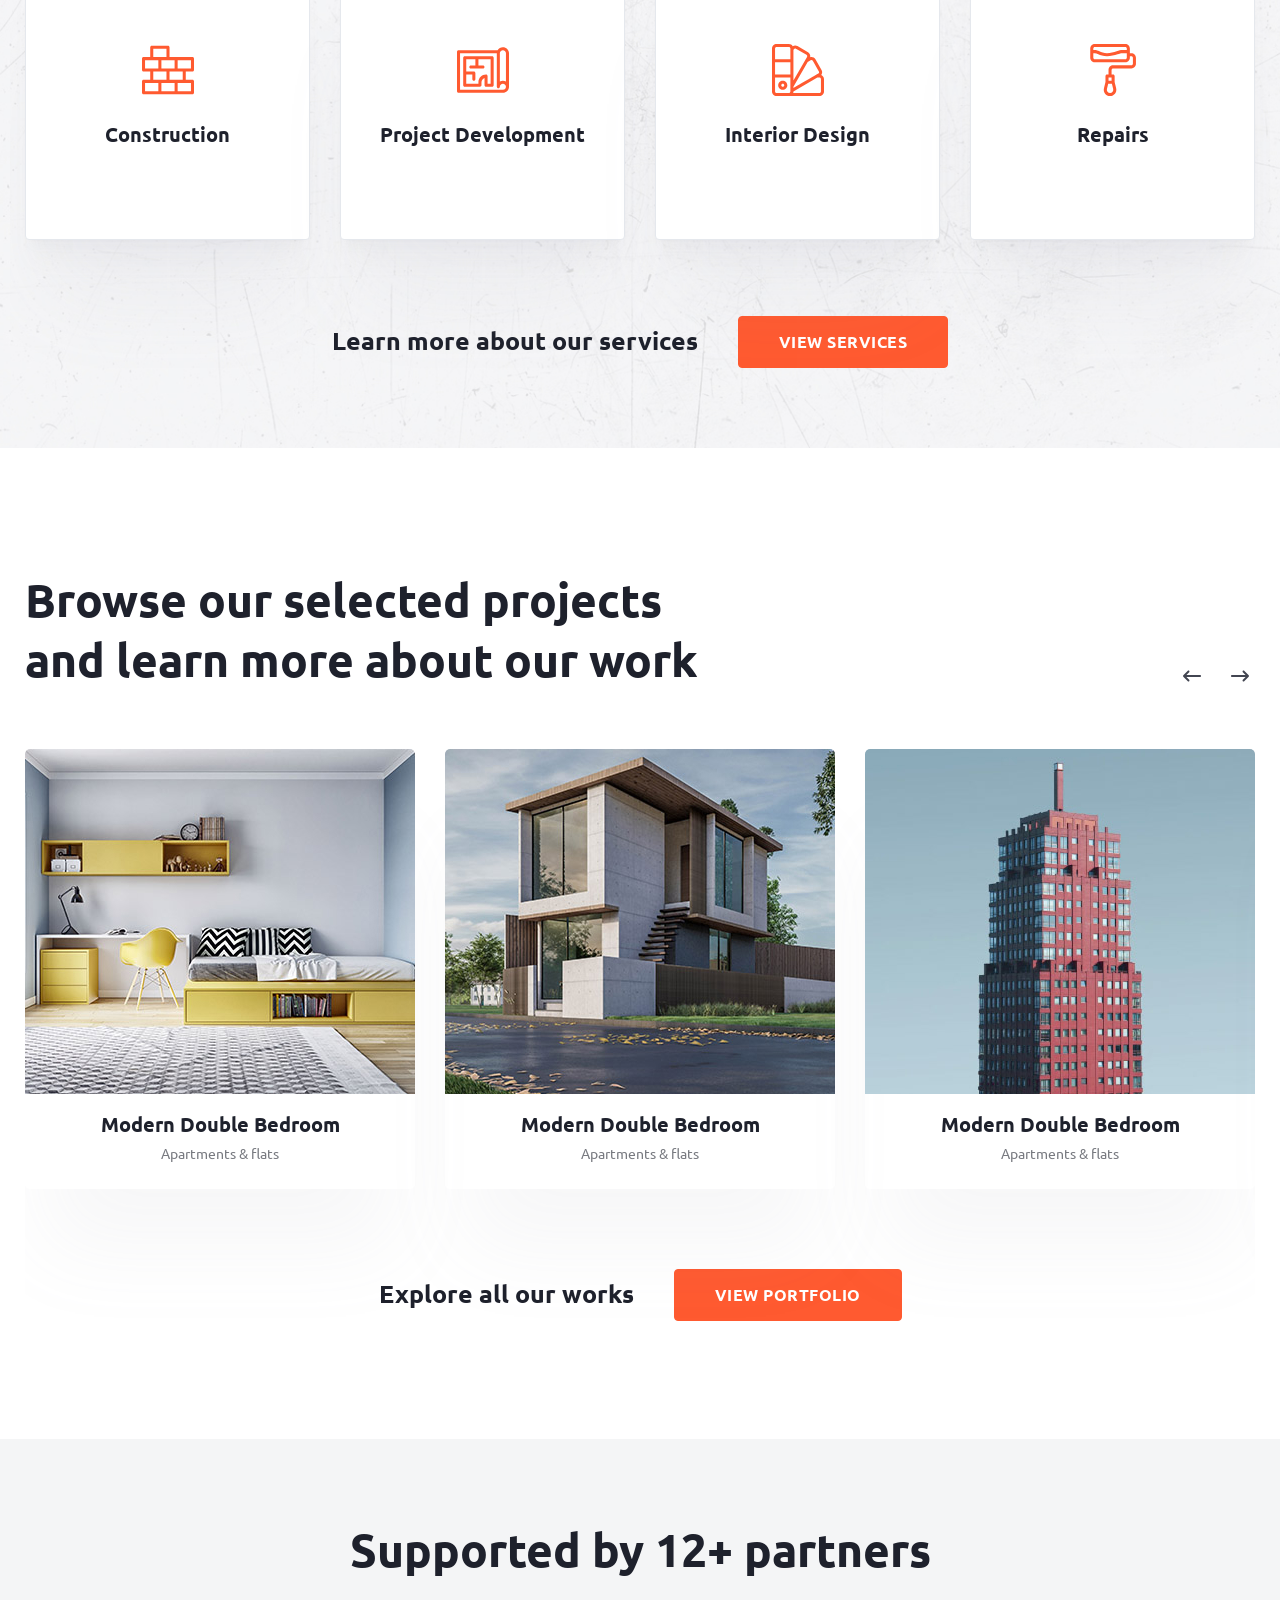
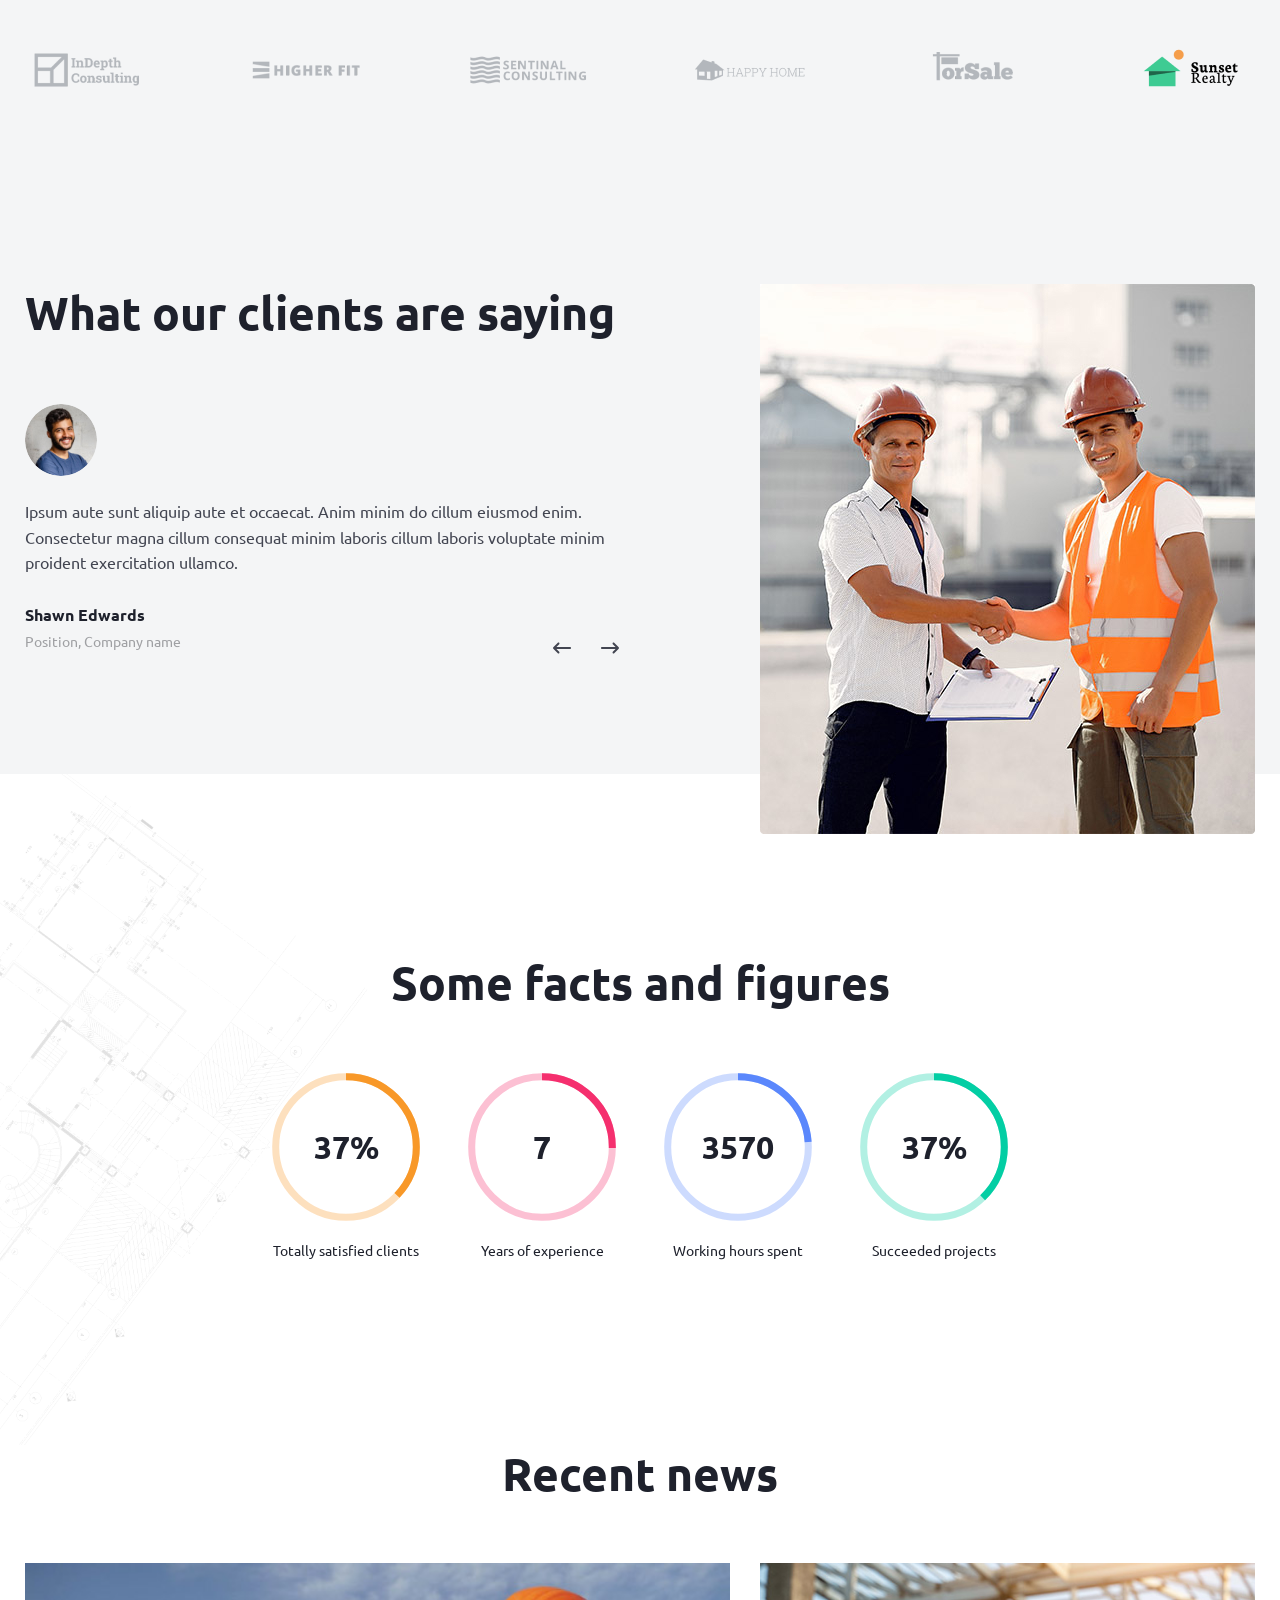
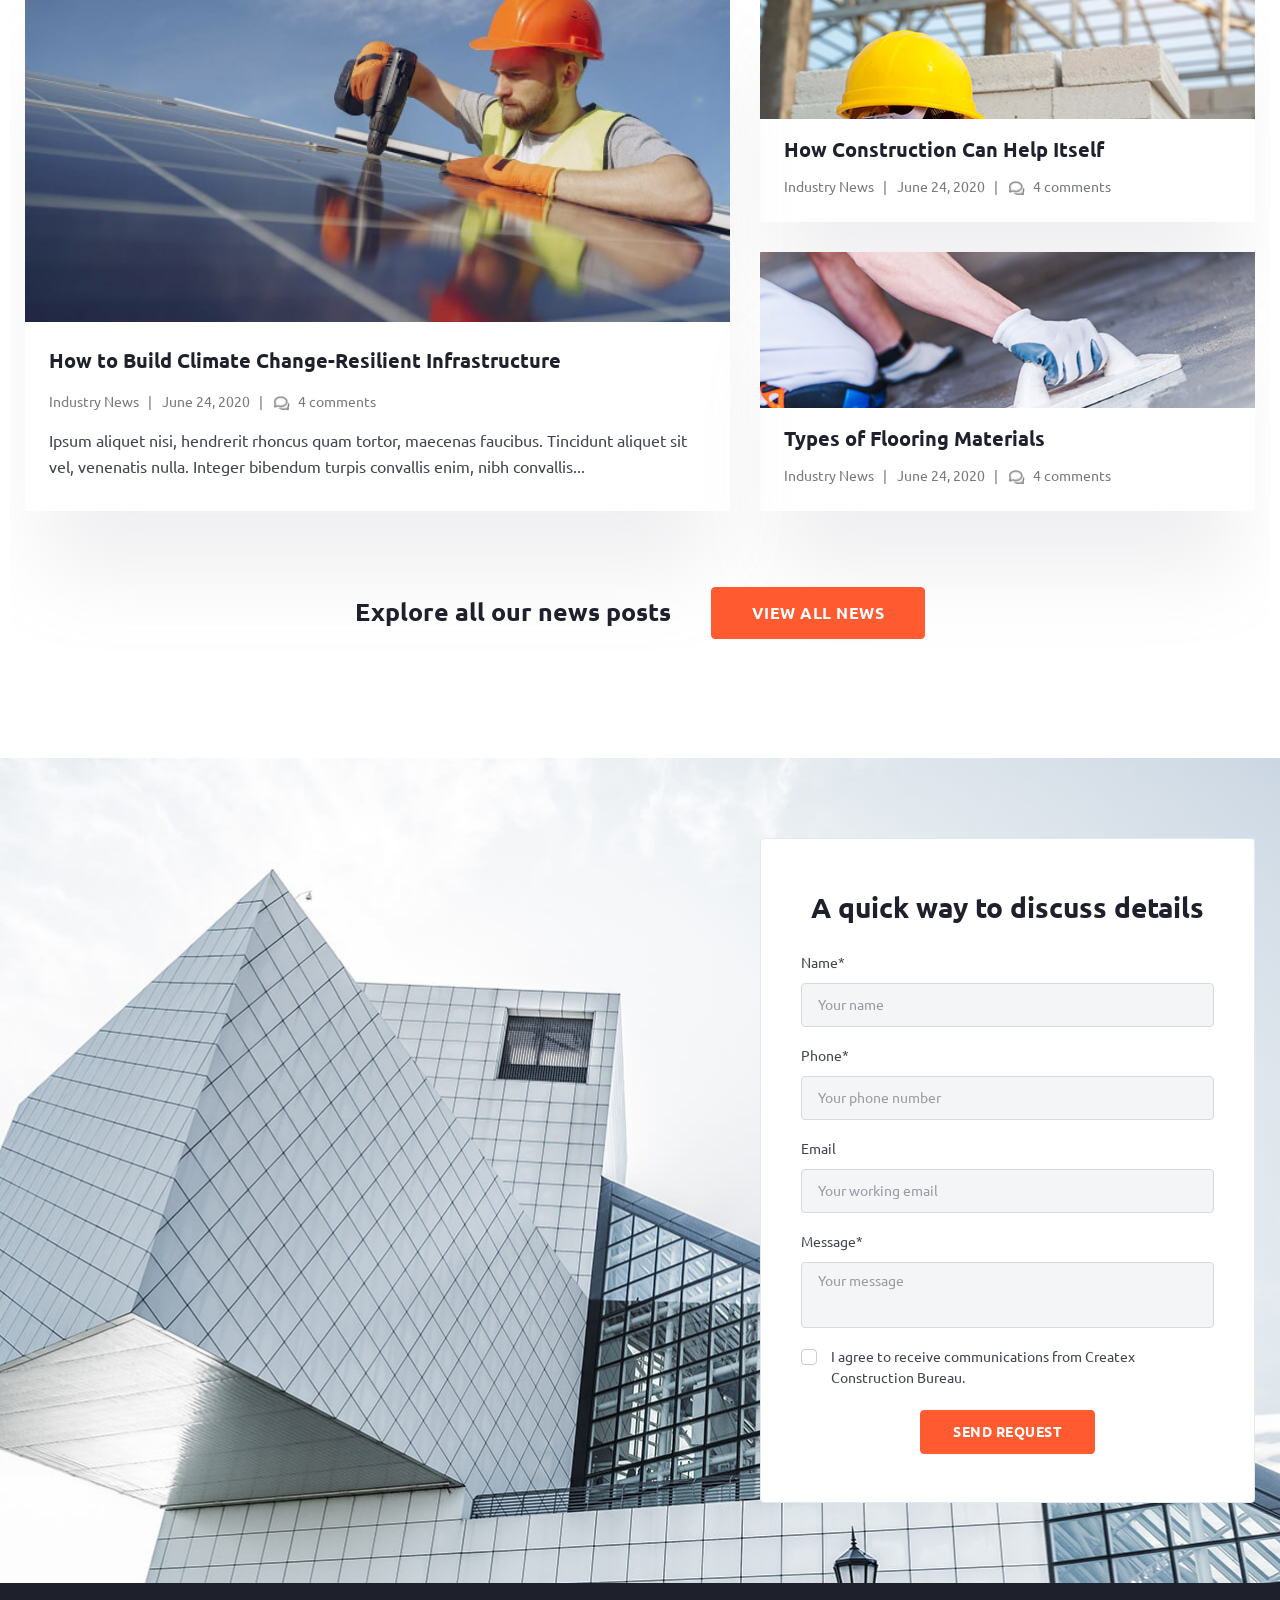
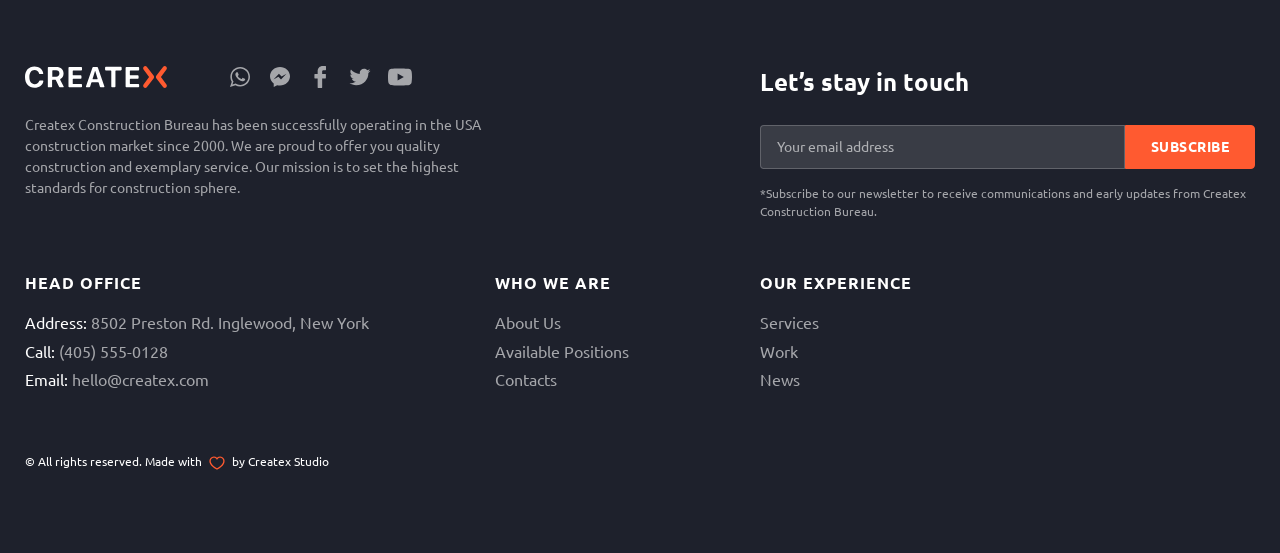
==== commit 043c7318: "change index" ====
--- a/index.html
+++ b/index.html
@@ -95,7 +95,7 @@
             <span class="my-contacts-link__value">(919) 442-3234</span>
           </div>
         </a>
-        <a href="mailto:And.dev59" class="my-contacts__link">
+        <a href="mailto:and.dev59@yandex.ru" class="my-contacts__link">
           <svg class="header-icon-mail header-icon--contacts">
             <use xlink:href="./assets/image/sprite.svg#ic-chat"></use>
           </svg>
--- a/assets/css/header-footer.css
+++ b/assets/css/header-footer.css
@@ -1964,7 +1964,7 @@
   flex-direction: column;
   border-top: 1px solid var(--color-gray);
   gap: 20px;
-  margin:0;
+  margin: 0;
   padding: 0;
   visibility: hidden;
   opacity: 0;
@@ -2007,3 +2007,9 @@
   color: var(--color-ebony);
   transition: all 0.1s ease-in-out;
 }
+/* Для улучшения отклика на сенсорных экранах */
+#draggable {
+  touch-action: none; /* Предотвращает прокрутку страницы при перетаскивании */
+  user-select: none; /* Предотвращает выделение текста при перетаскивании */
+  -webkit-tap-highlight-color: transparent; /* Убирает серый фон при тапе на iOS */
+}
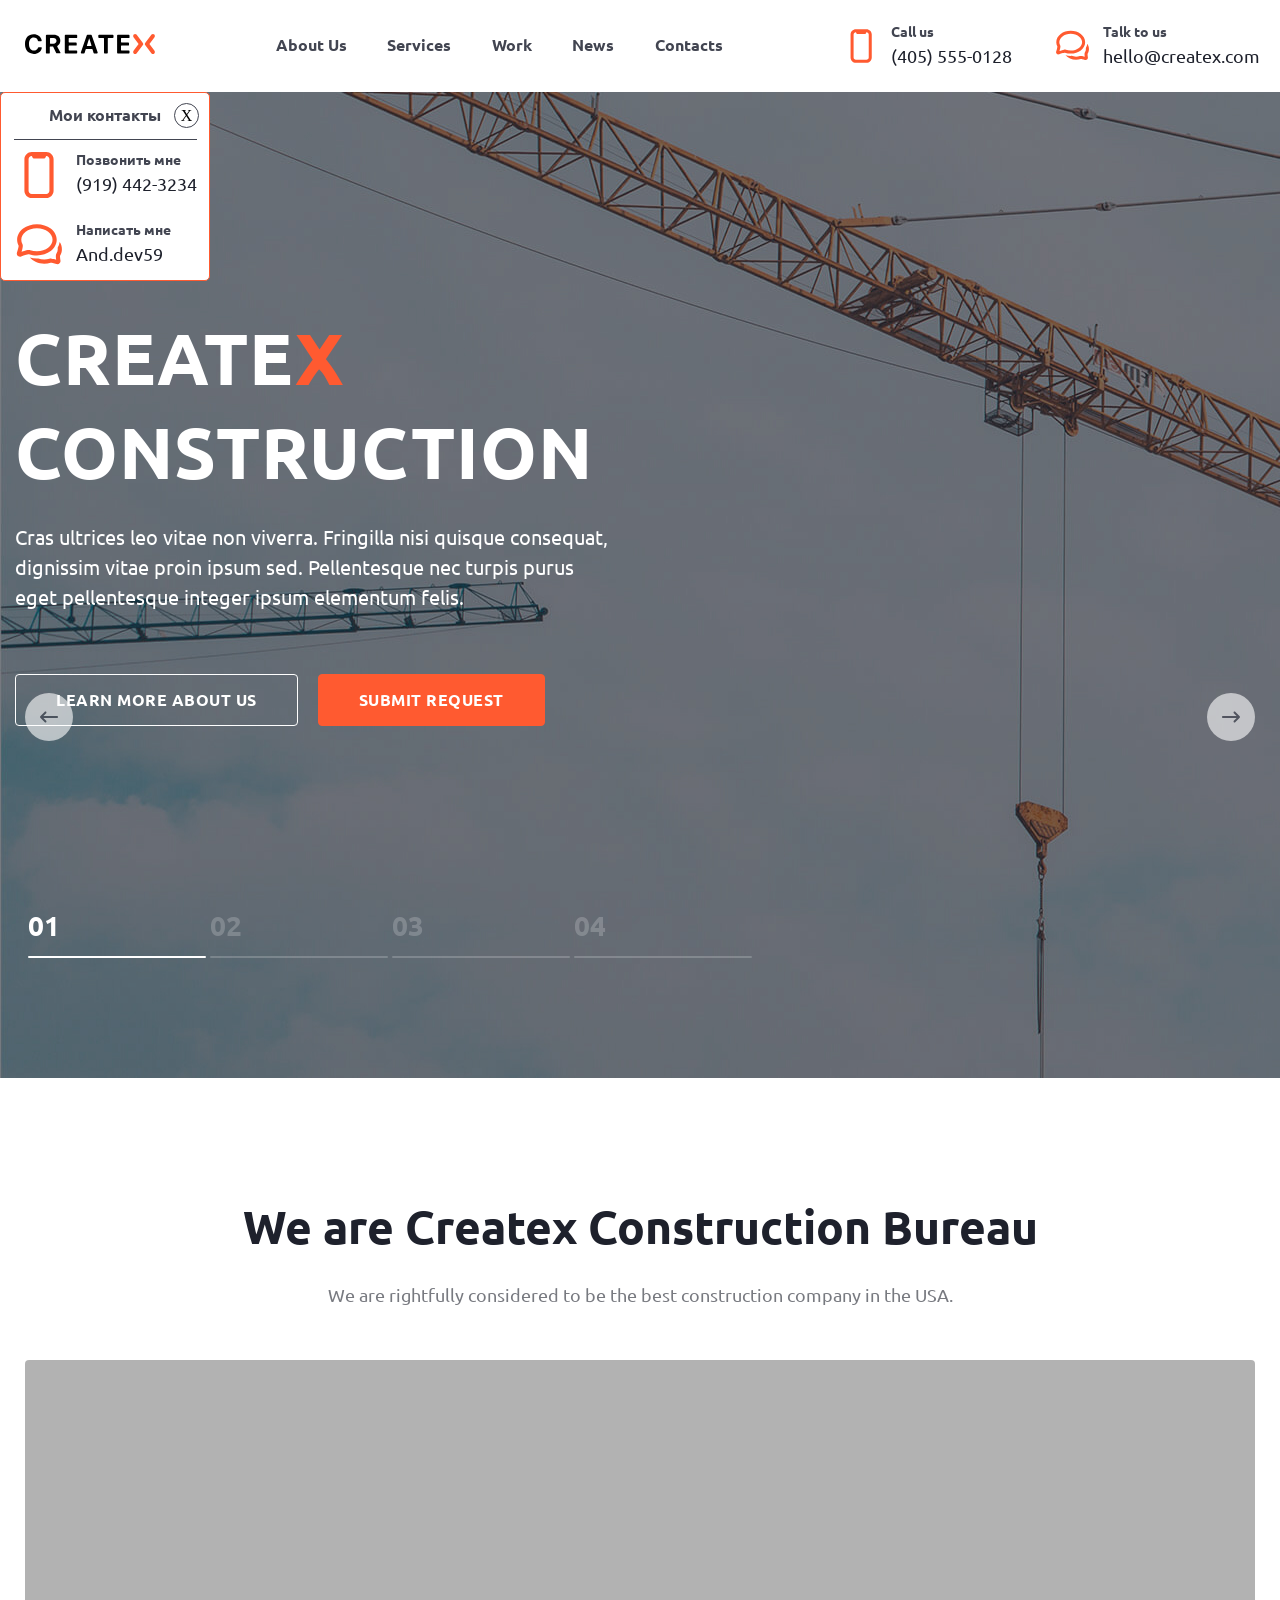
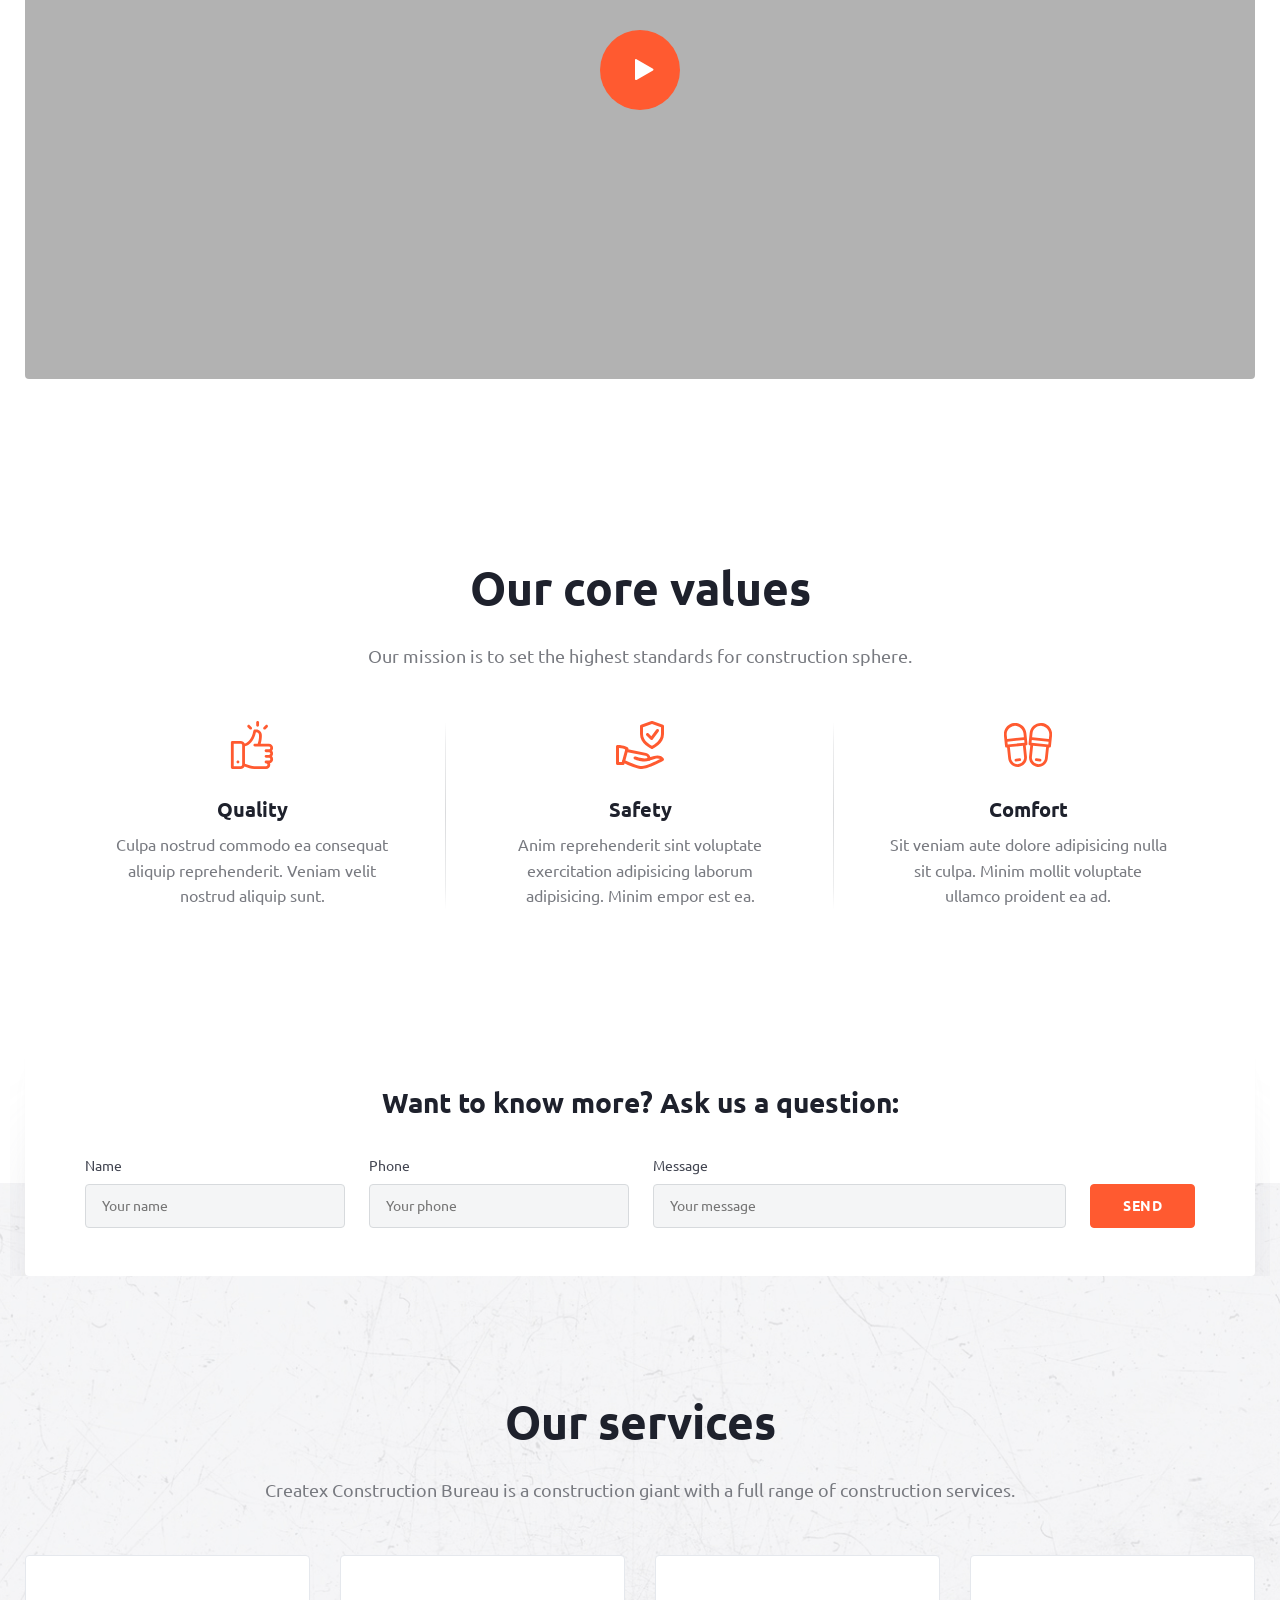
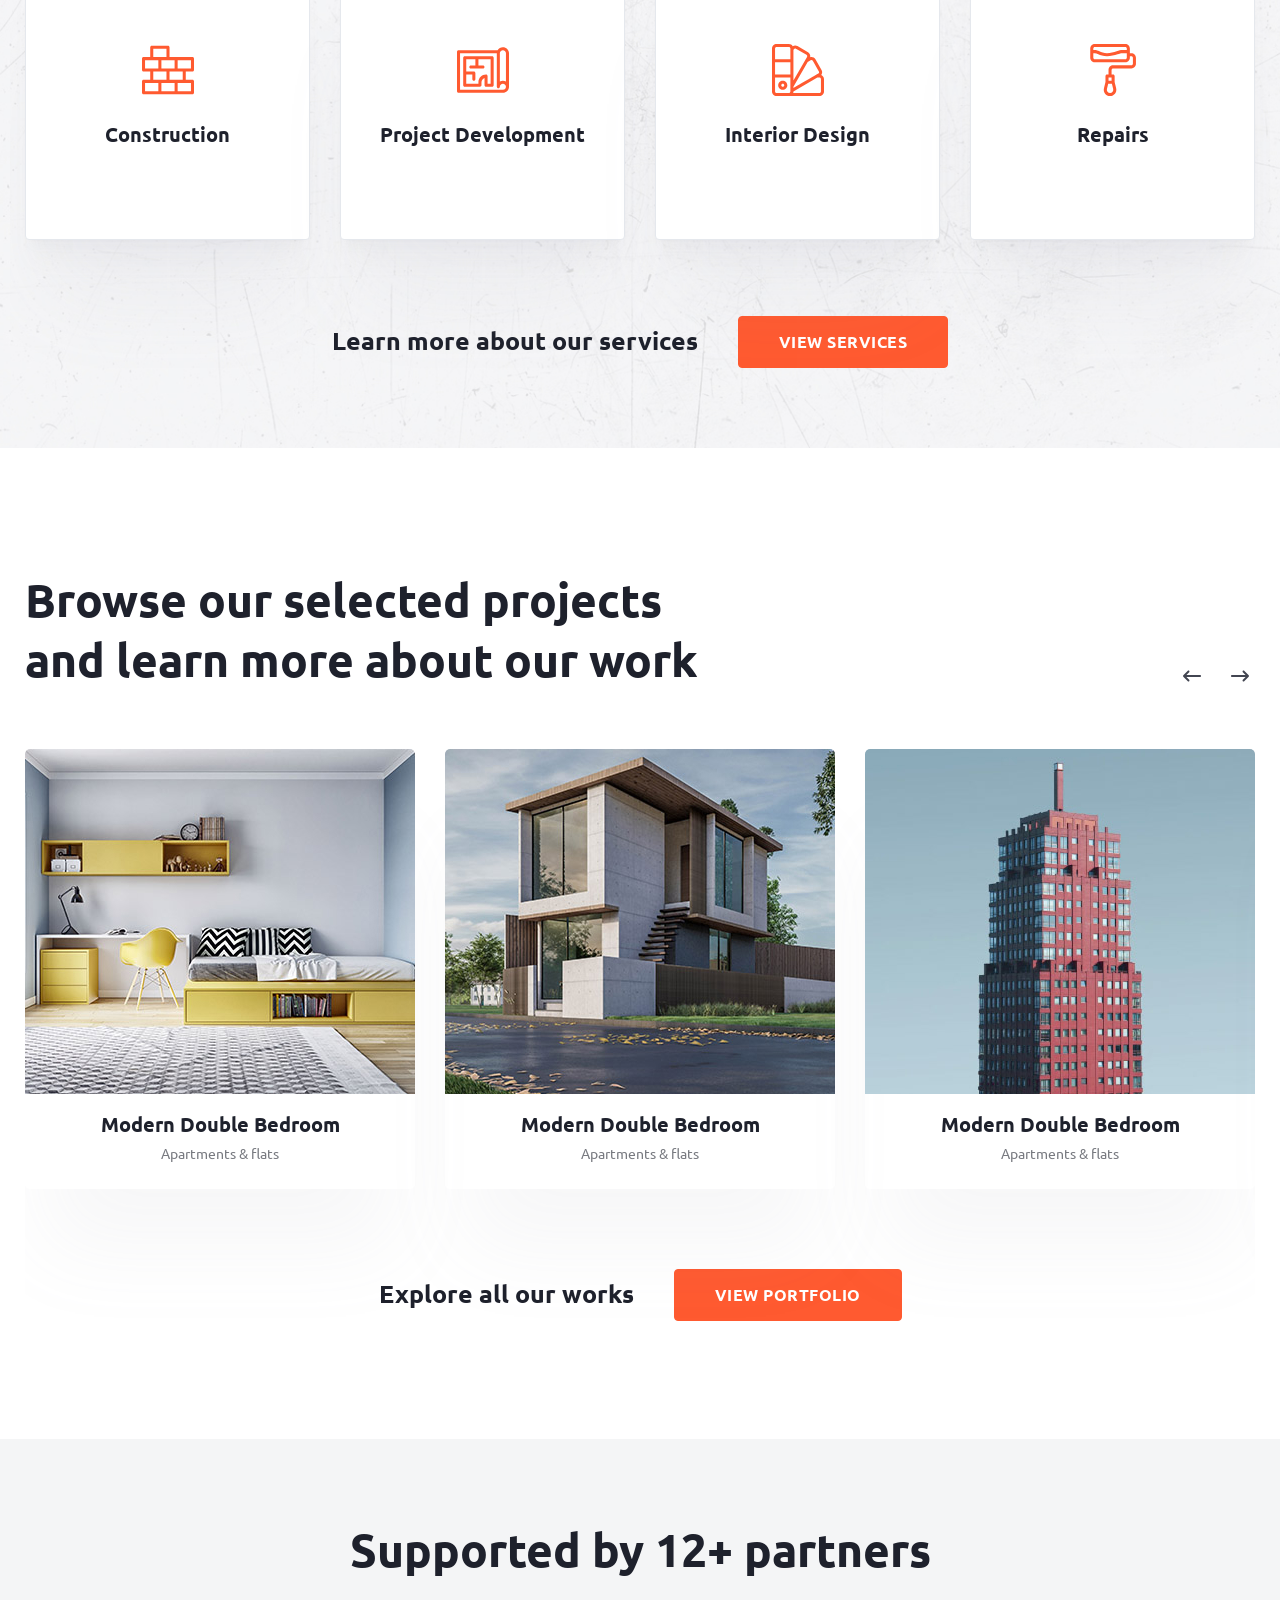
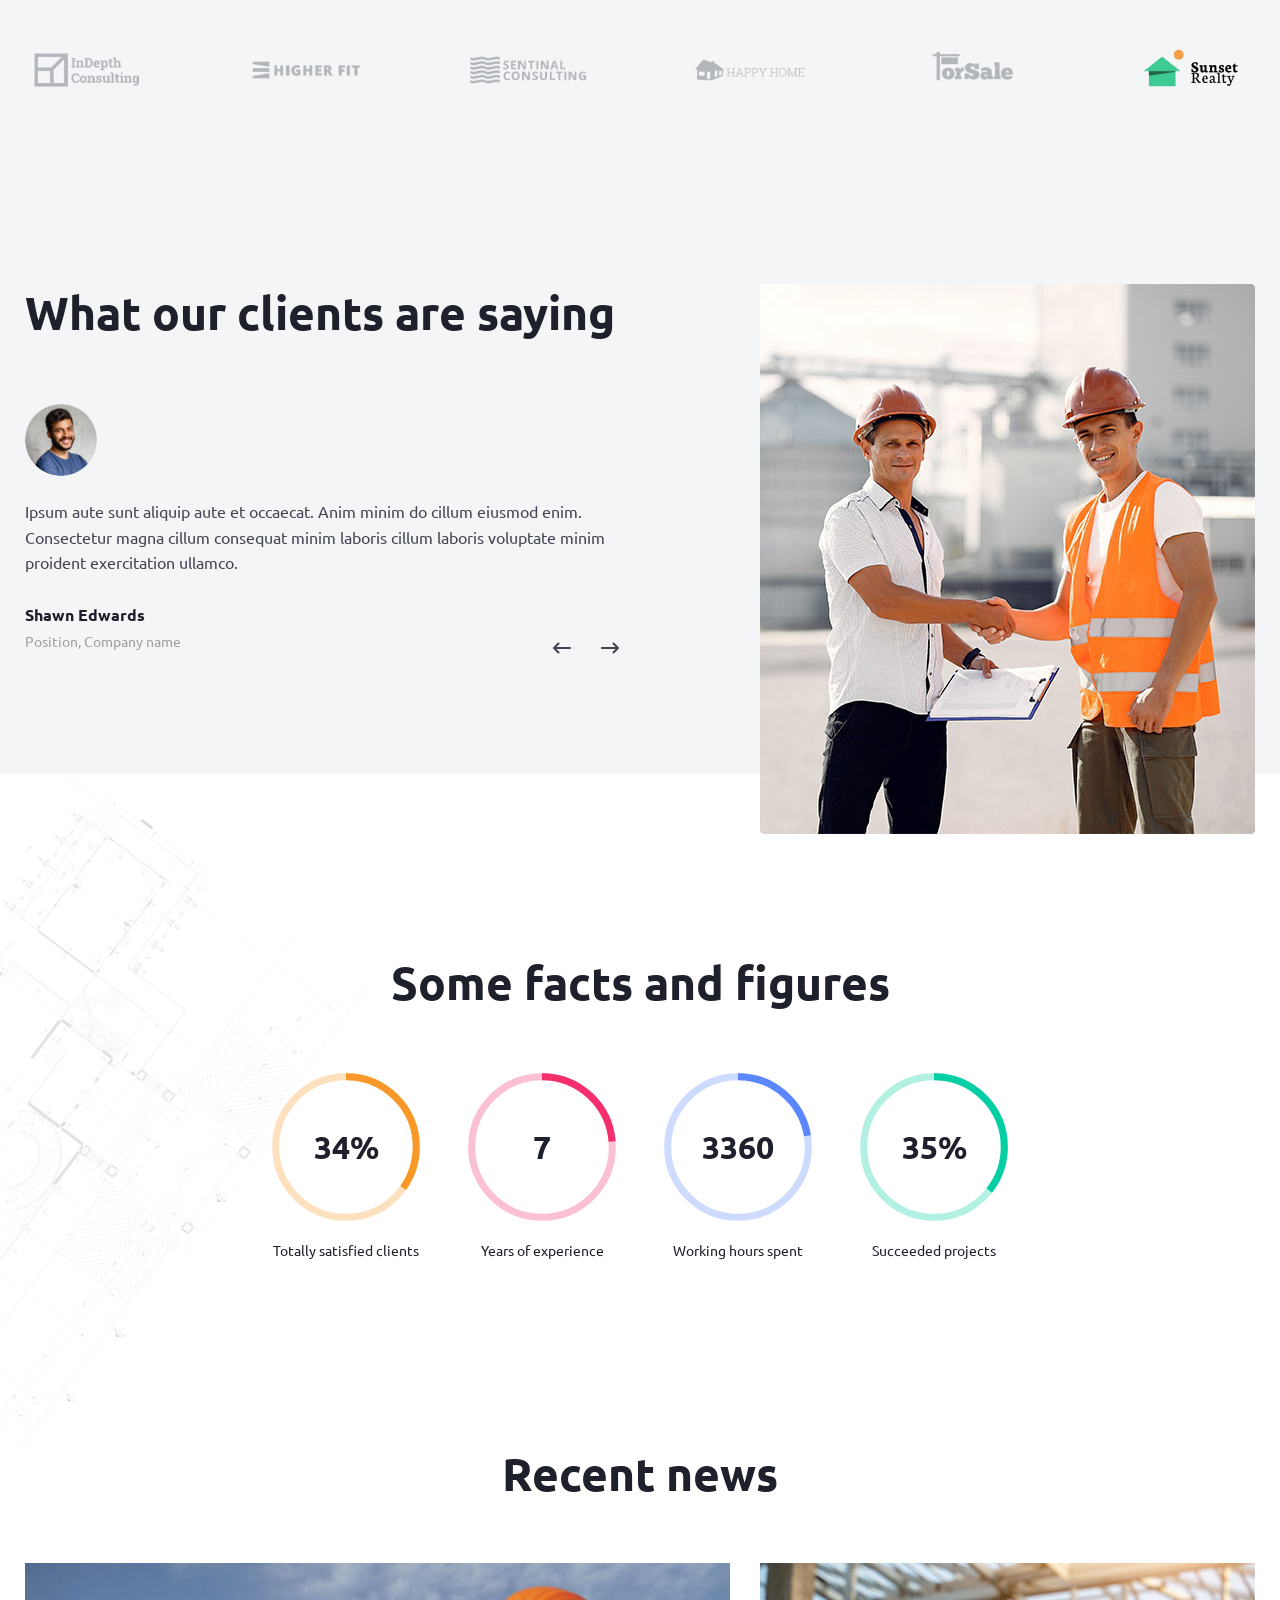
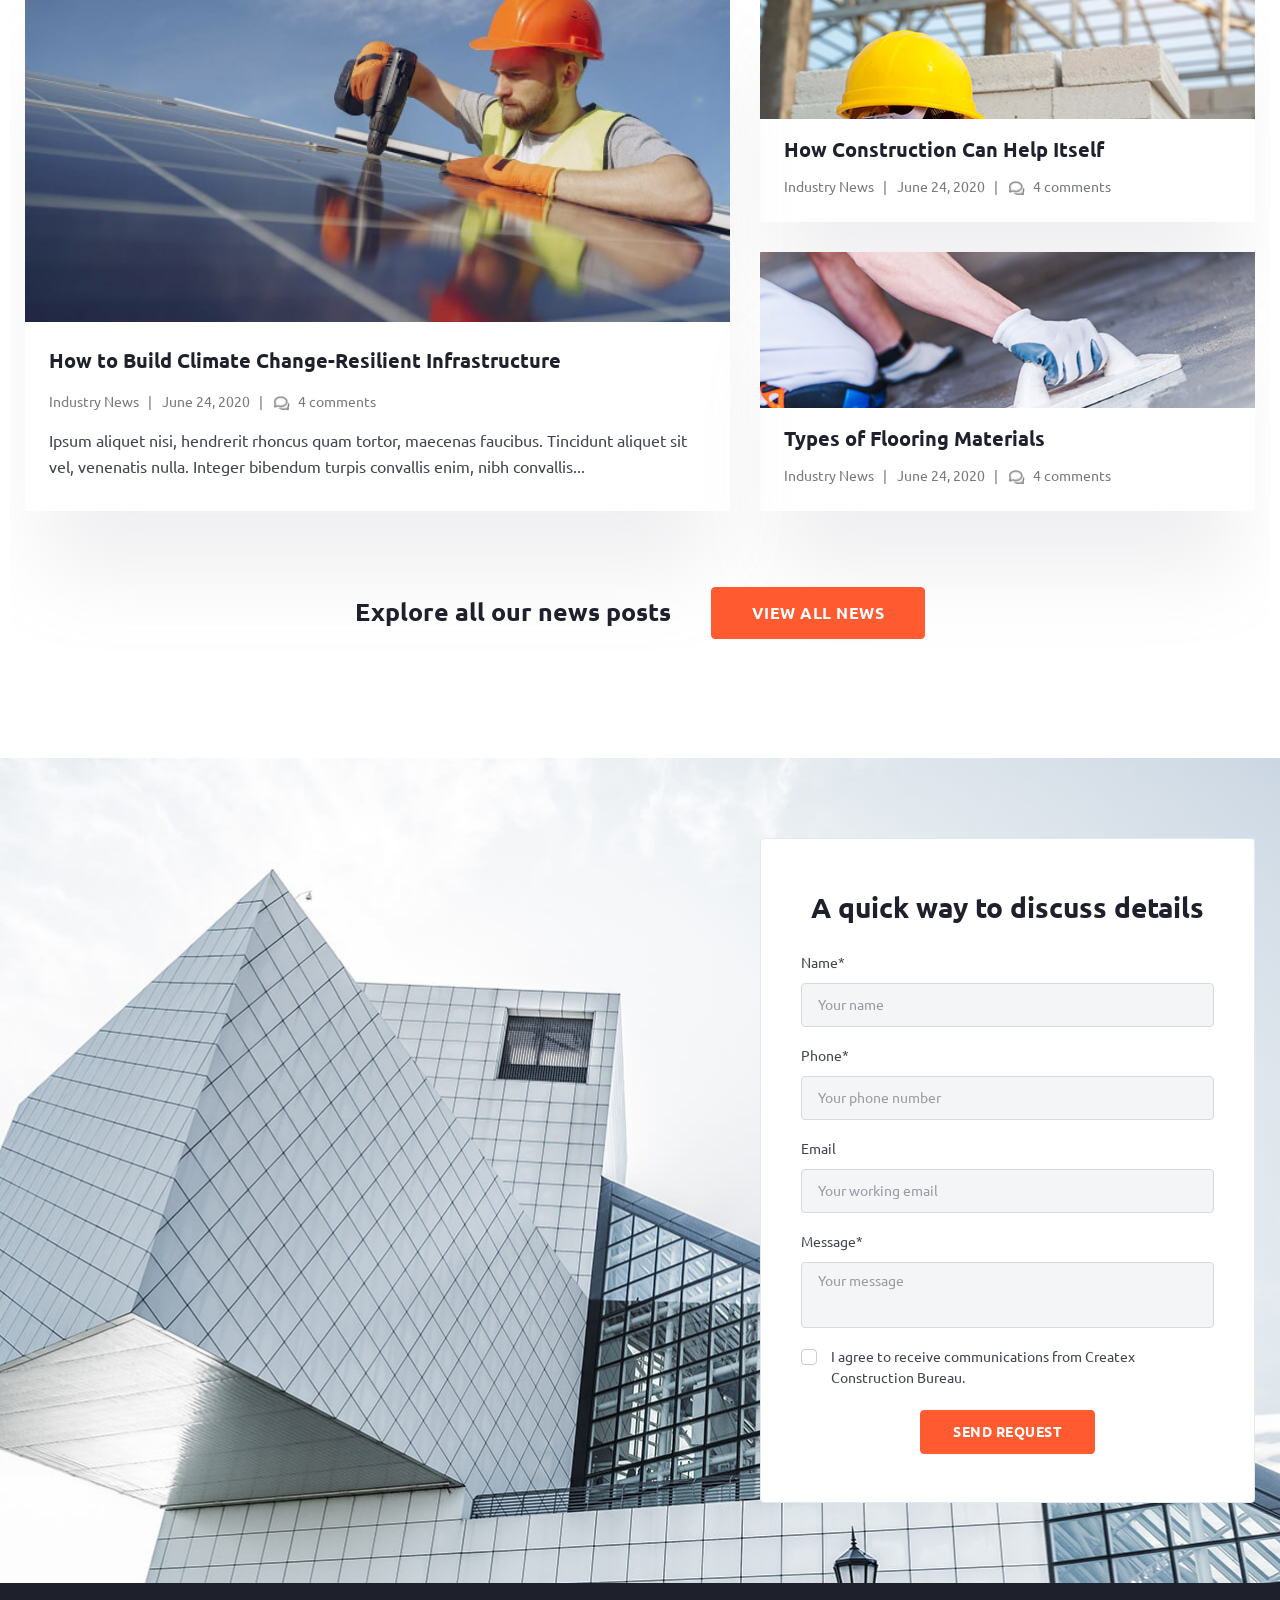
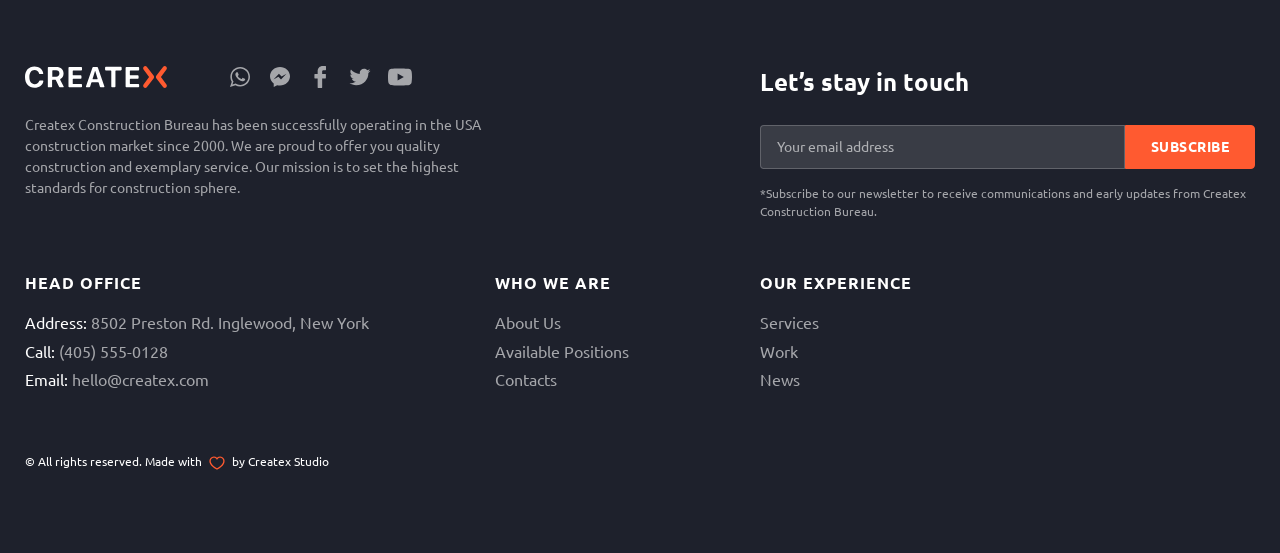
==== commit 86bdccf0: "change index" ====
--- a/index.html
+++ b/index.html
@@ -1307,7 +1307,7 @@
           by Createx Studio</small
         >
         <div class="btn__goToTop">
-          <p>GO TO TOP</p>
+          <p class="text-btnGoToTop">GO TO TOP</p>
           <a href="#top" data-scroll class="to-top">
             <button class="button-fill-goToTop">
               <svg width="24" height="24">
